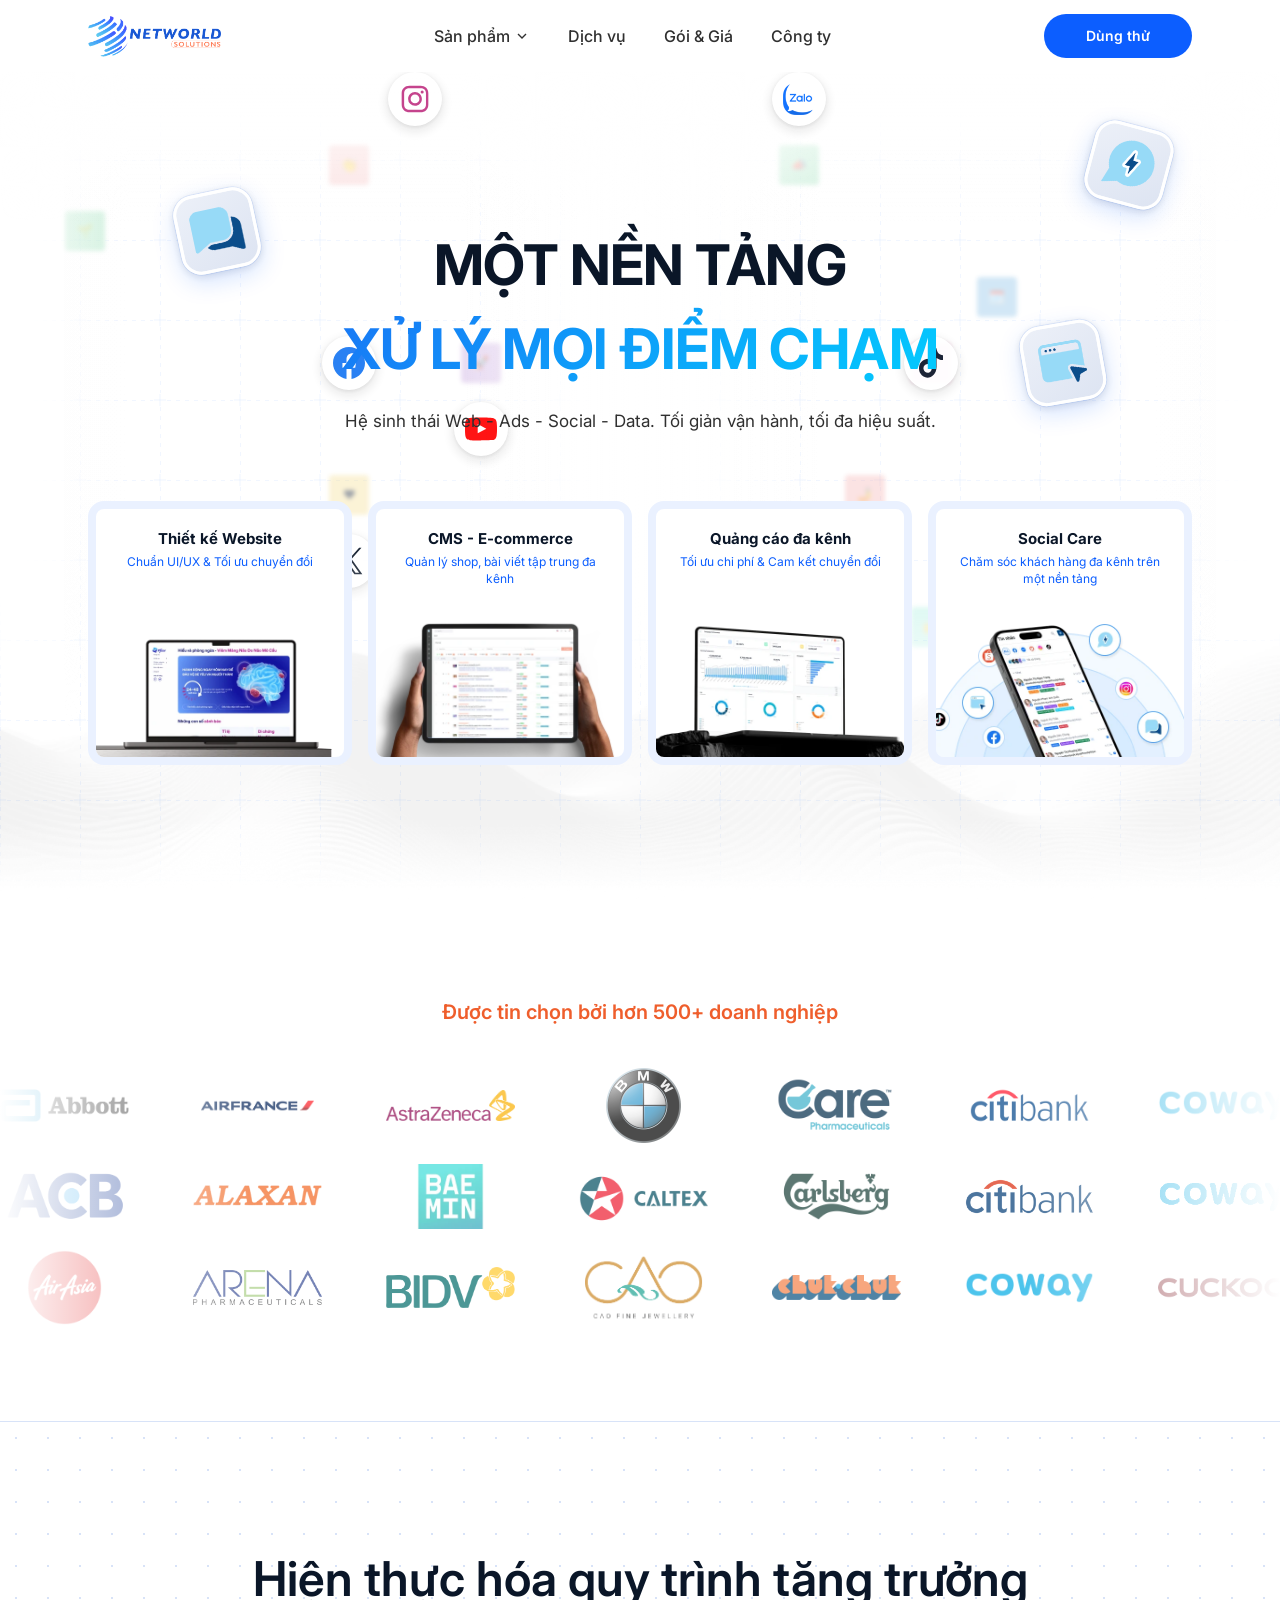
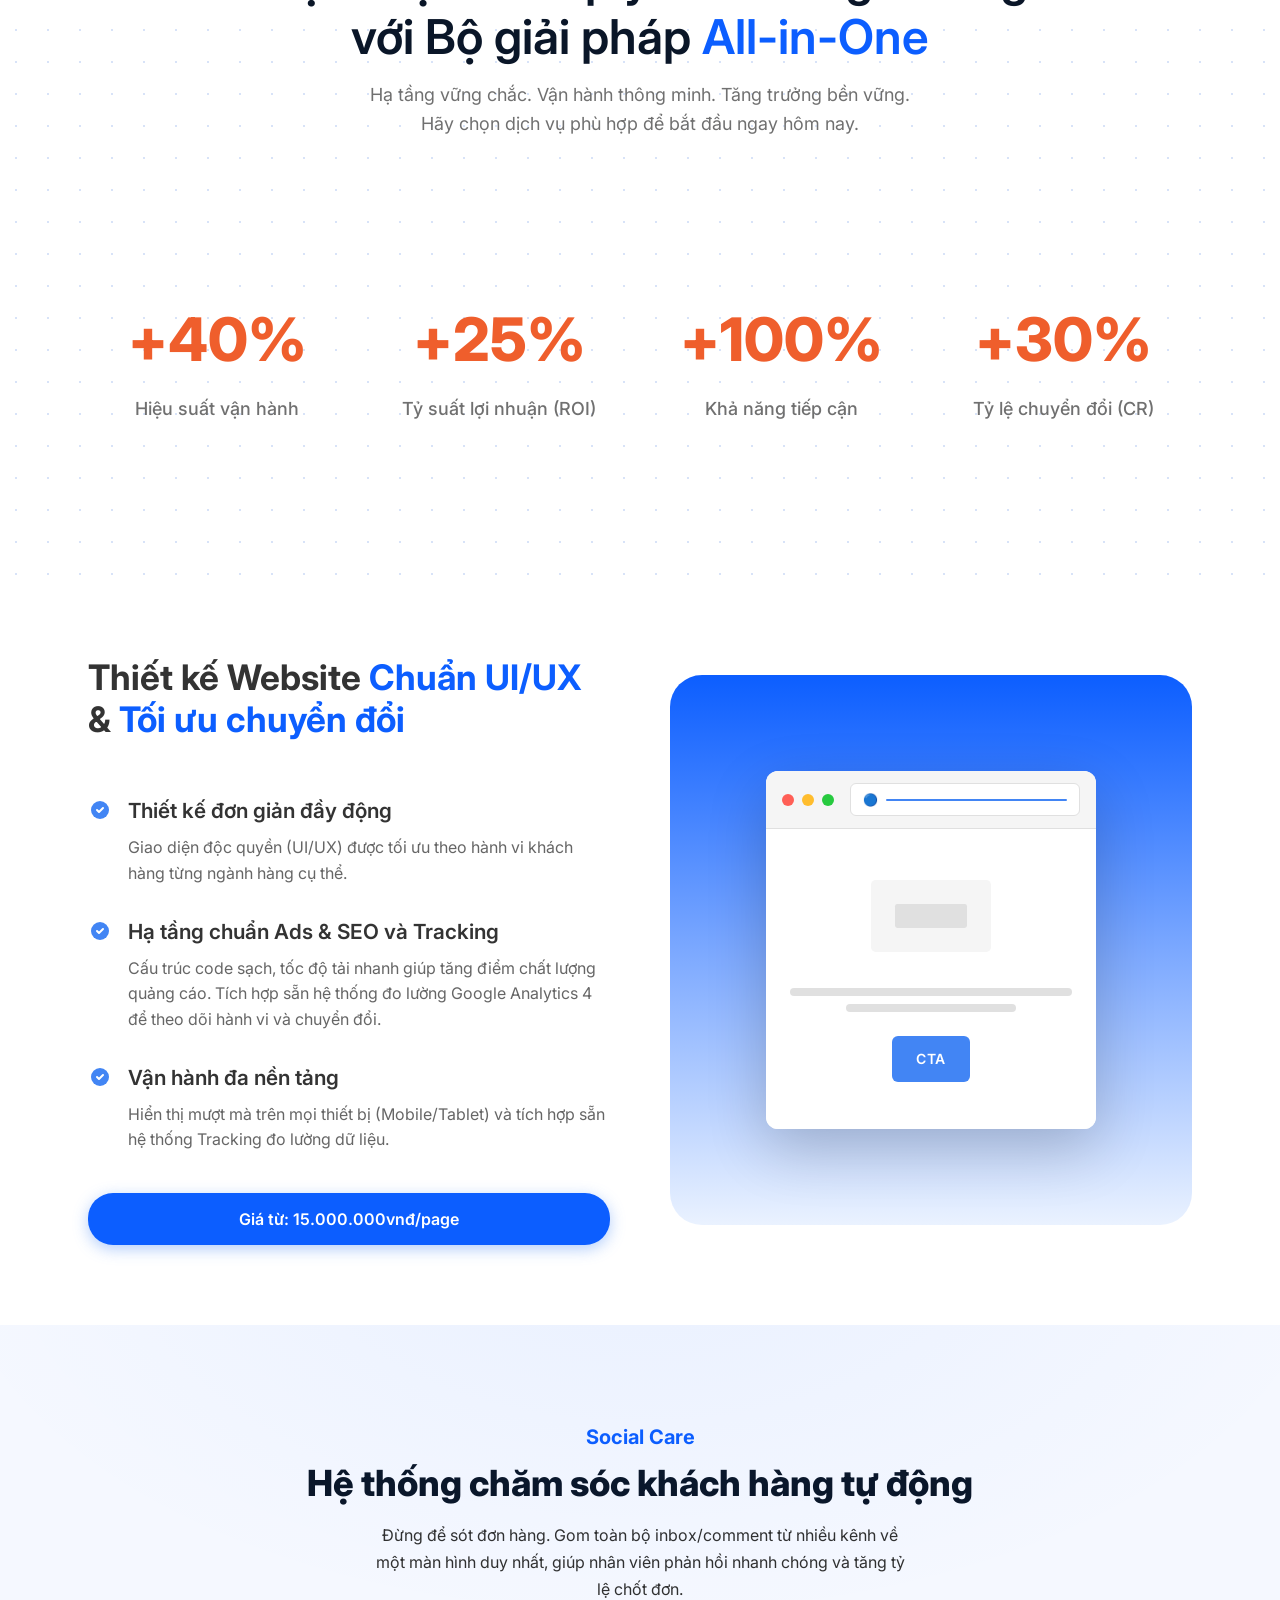
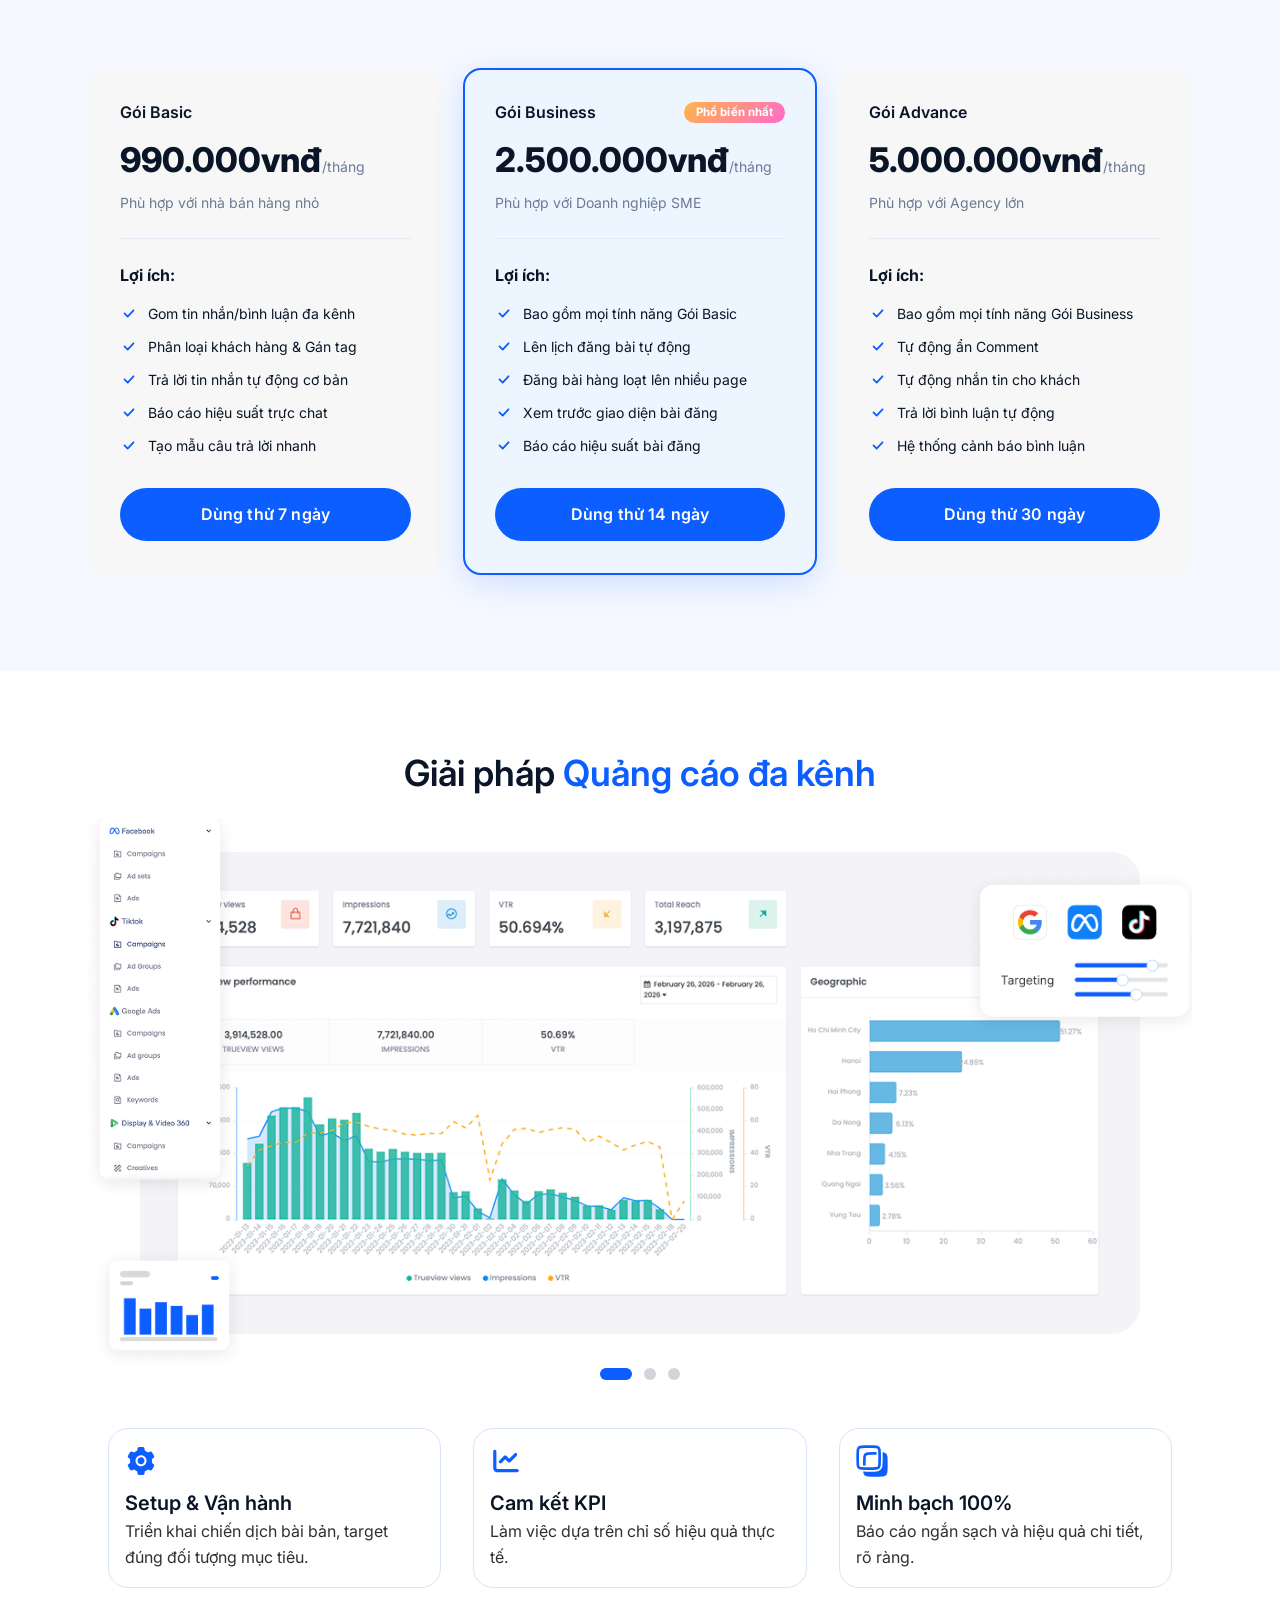
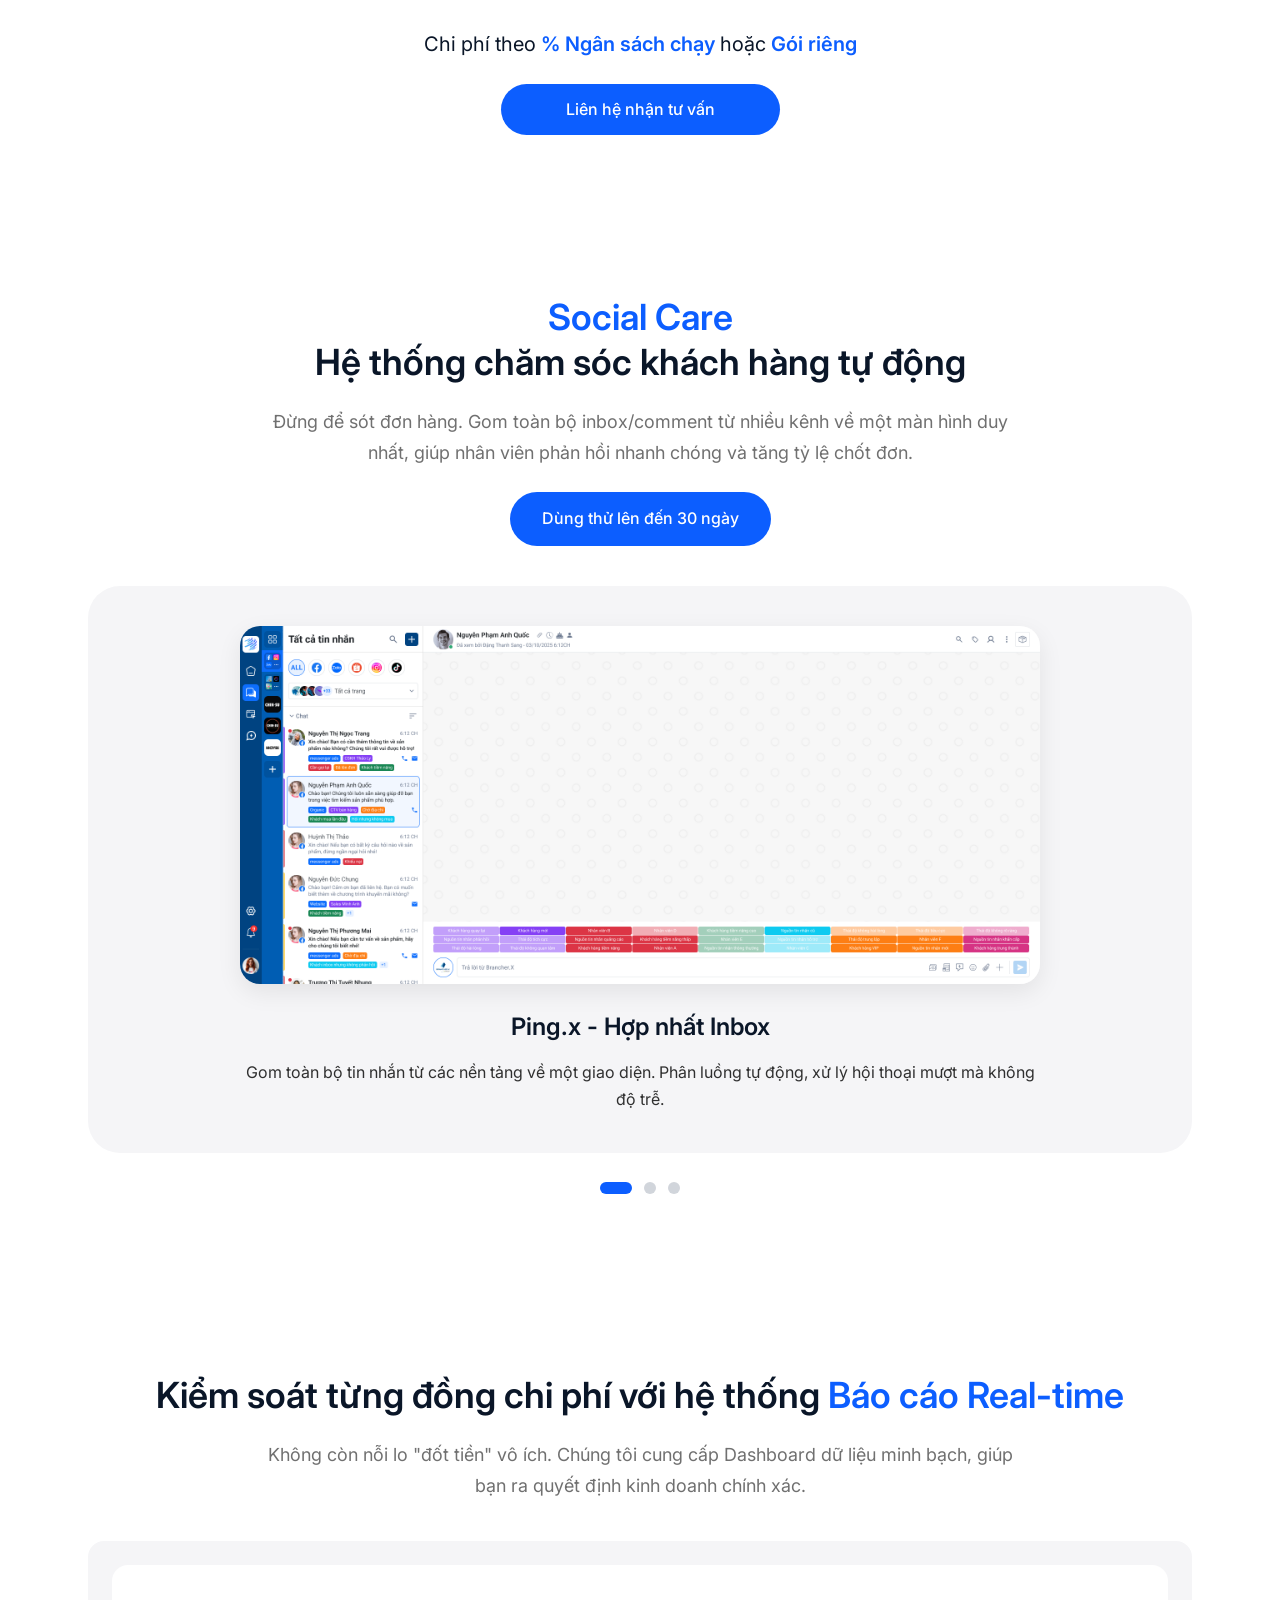
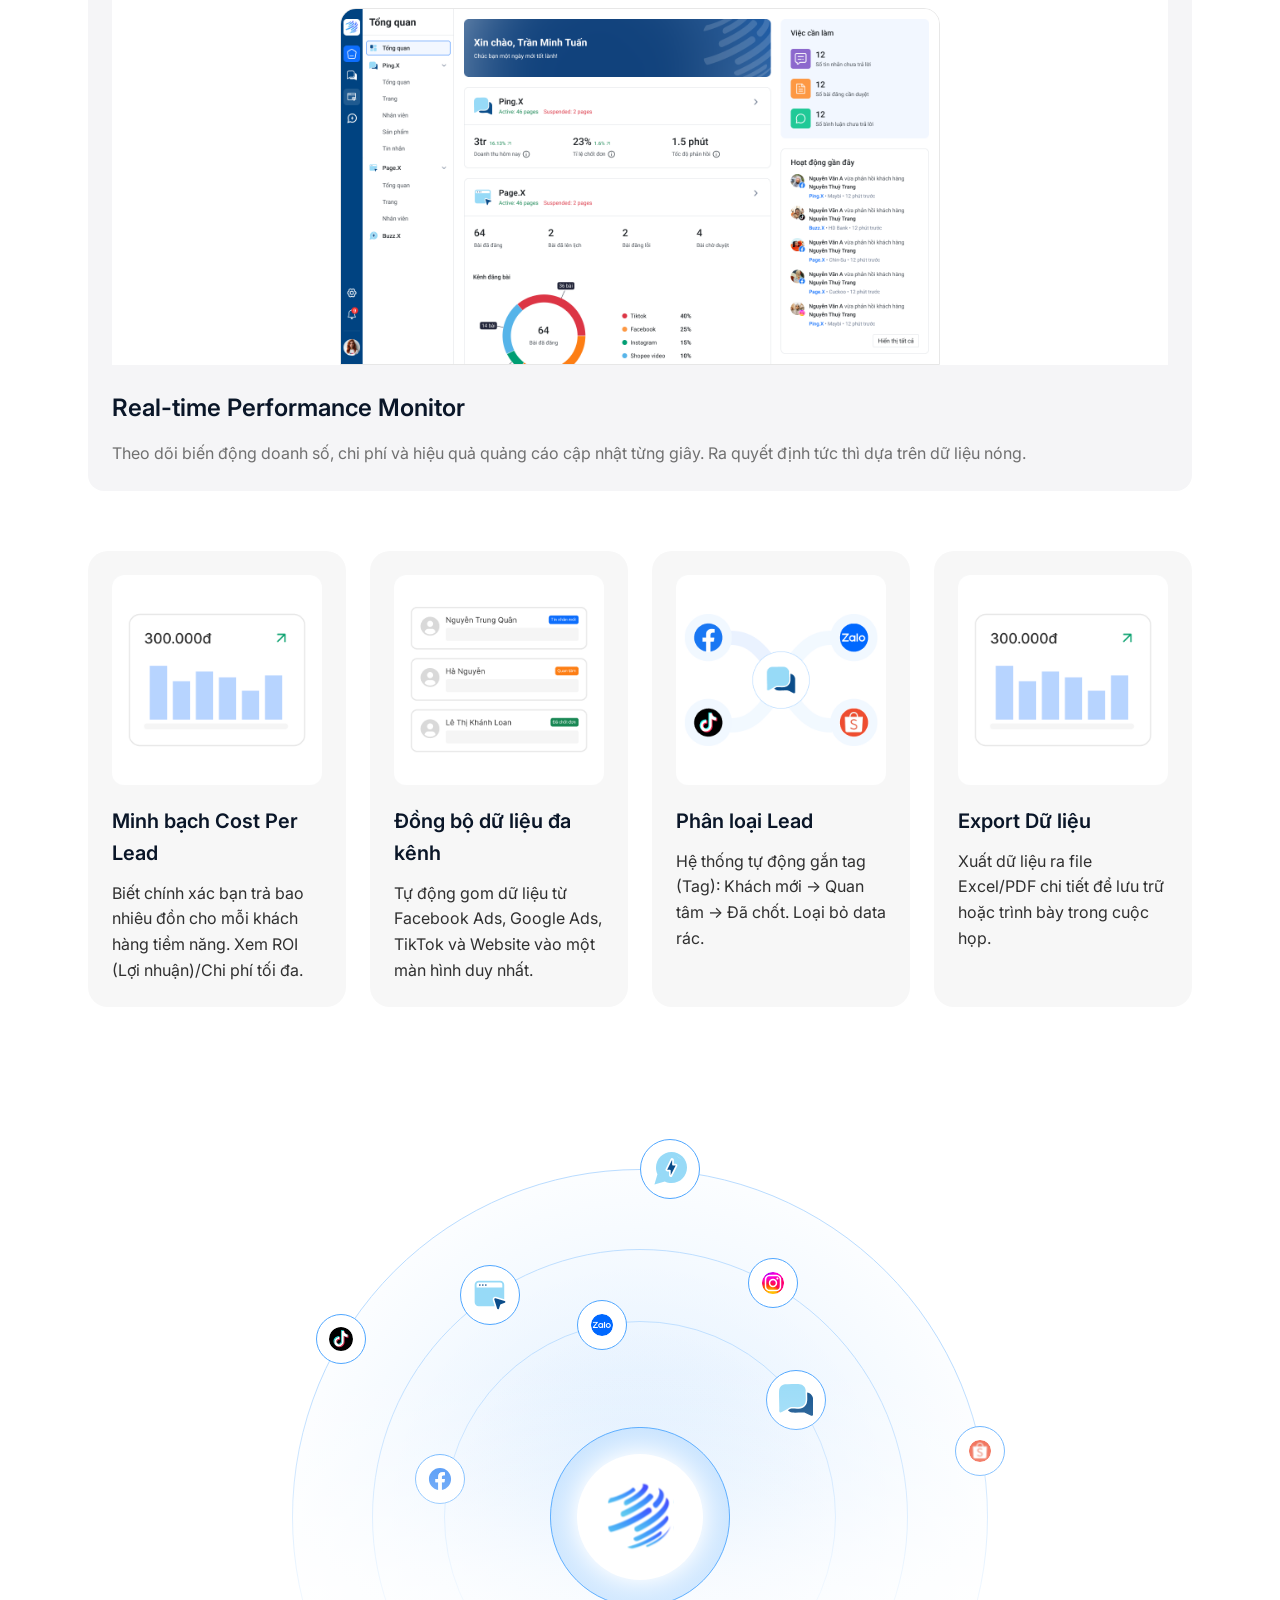
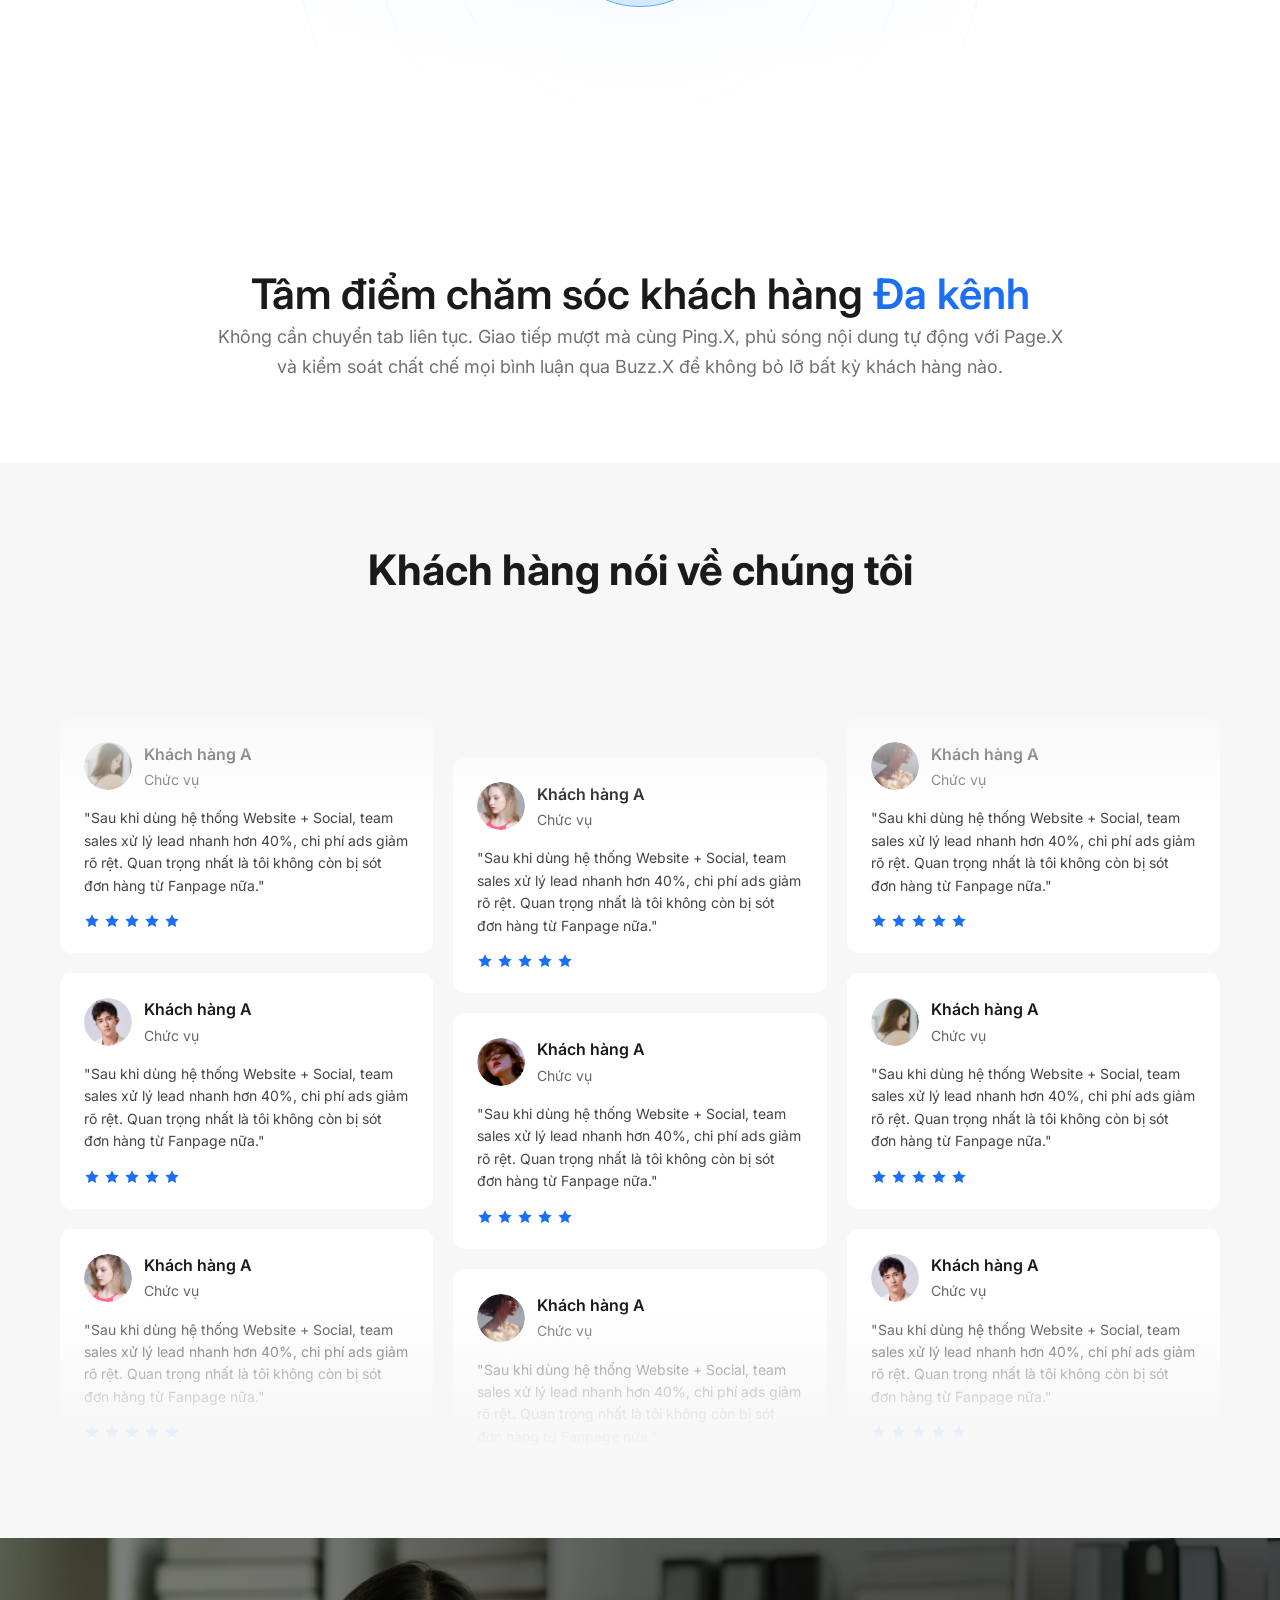
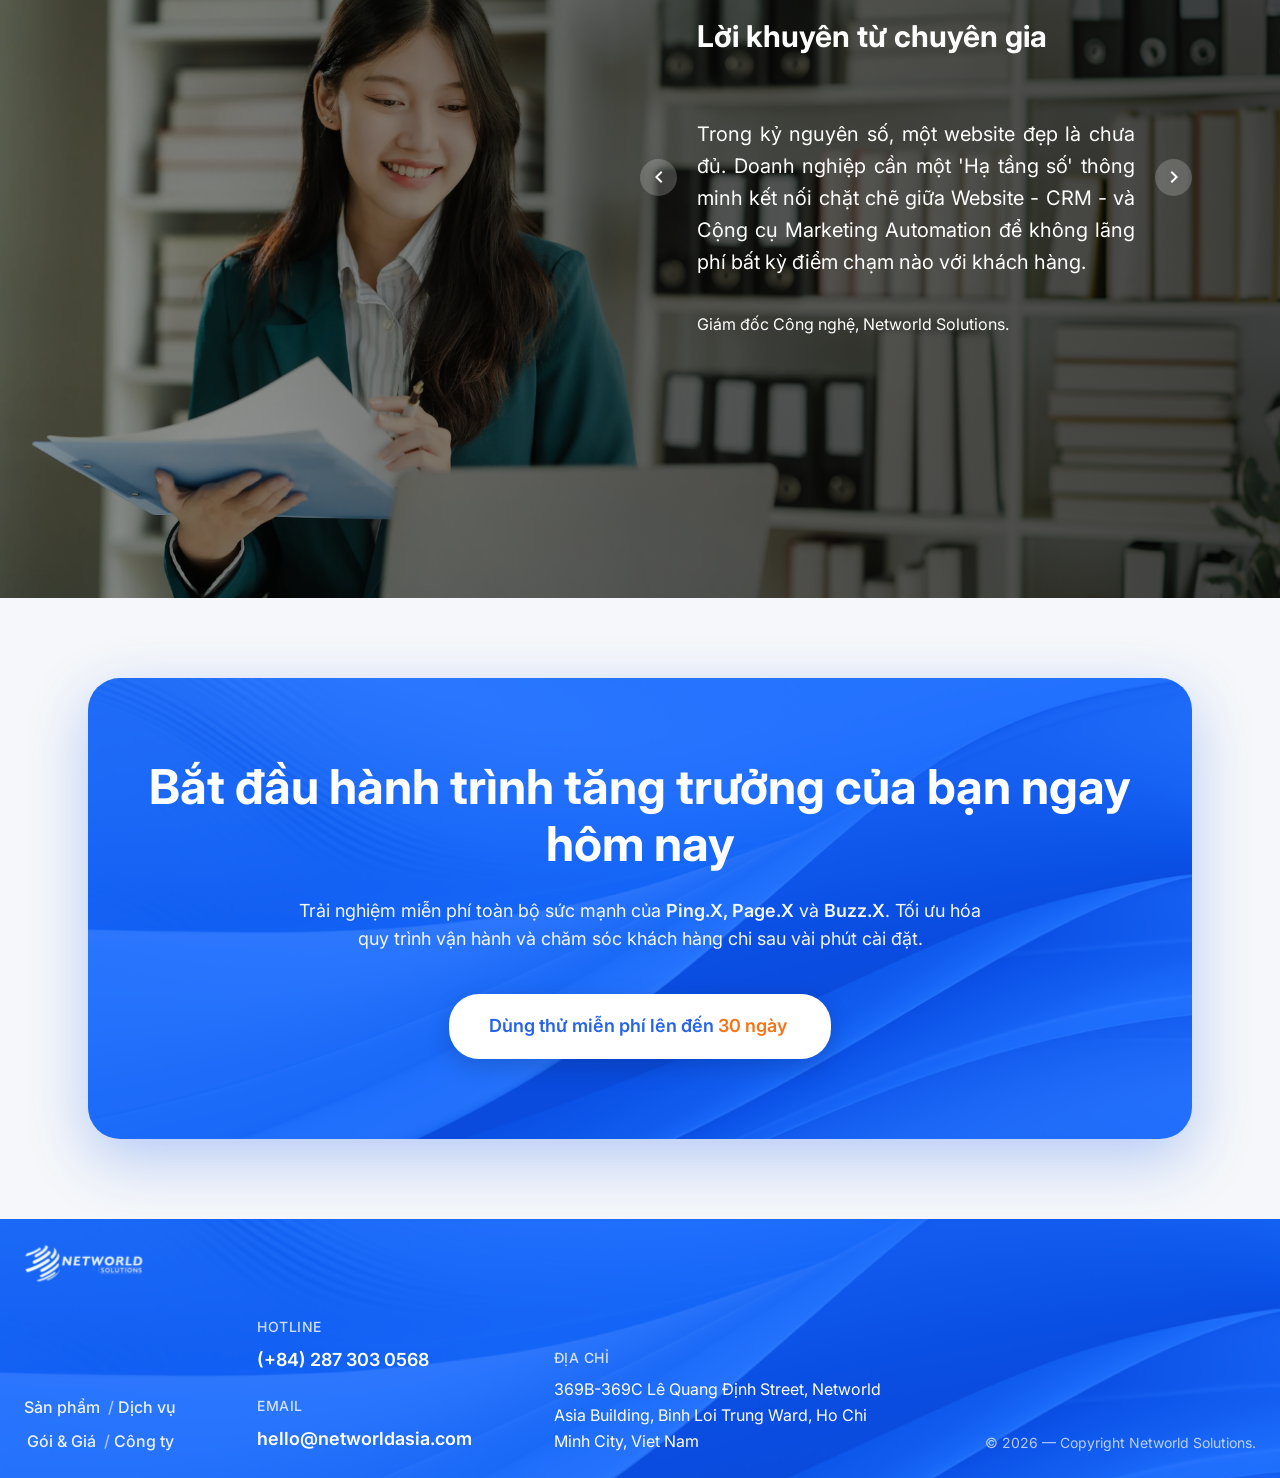
==== index.html @ 3454183e "update ldp footer" ====
<!DOCTYPE html>
<html lang="vi">

<head>
  <meta charset="UTF-8" />
  <meta name="viewport" content="width=device-width, initial-scale=1.0" />
  <title>Networld Asia – Giải pháp Digital Tổng Thể</title>
  <link rel="icon" type="image/png" href="assets/images/fav-networldsolutions.png" />
  <meta name="description"
    content="Web. Ads. Social. Data. Kết nối mọi mảnh ghép kinh doanh của bạn vào một quy trình vận hành mượt mà và tối ưu chi phí với Networld Asia." />

  <!-- Google Fonts -->
  <link rel="preconnect" href="https://fonts.googleapis.com" />
  <link rel="preconnect" href="https://fonts.gstatic.com" crossorigin />
  <link
    href="https://fonts.googleapis.com/css2?family=Inter:ital,wght@0,300;0,400;0,500;0,600;0,700;0,800;0,900&display=swap"
    rel="stylesheet" />

  <!-- Swiper CSS -->
  <link rel="stylesheet" href="https://cdn.jsdelivr.net/npm/swiper@11/swiper-bundle.min.css" />

  <!-- Global Design System -->
  <link rel="stylesheet" href="assets/css/main.css" />

  <!-- Section CSS (each team member owns their section's CSS) -->
  <link rel="stylesheet" href="assets/css/header.css" />
  <link rel="stylesheet" href="assets/css/hero.css" />
  <link rel="stylesheet" href="assets/css/trust-metrics.css" />
  <link rel="stylesheet" href="assets/css/services.css" />
  <link rel="stylesheet" href="assets/css/pricing.css" />
  <link rel="stylesheet" href="assets/css/multiplatform.css" />
  <link rel="stylesheet" href="assets/css/socialcare.css" />
  <link rel="stylesheet" href="assets/css/report.css" />
  <link rel="stylesheet" href="assets/css/customercare.css" />
  <link rel="stylesheet" href="assets/css/testimonials.css" />
  <link rel="stylesheet" href="assets/css/advice.css" />
  <link rel="stylesheet" href="assets/css/freetrial.css" />
  <link rel="stylesheet" href="assets/css/footer.css" />

</head>

<body>
  <!-- SVG Sprite (ẩn – được load từ components/icons.html) -->
  <div id="svg-sprite" aria-hidden="true"></div>

  <!-- HEADER-->
  <header class="header">
    <div class="container header__inner">

      <!-- Logo -->
      <a href="/" class="header__logo" id="logo-link" aria-label="Networld Asia – Trang chủ">
        <img src="assets/images/logo-networldsolutions-small.png" alt="Networld Asia Logo" class="header__logo-img"
          id="header-logo-img" />
        <!-- Fallback text logo if image missing -->
        <!-- <span class="header__logo-wordmark" id="header-logo-text" aria-hidden="true">
                  Net<span>world</span>
              </span> -->
      </a>

      <!-- Desktop Navigation -->
      <nav class="header__nav" aria-label="Main navigation">
        <div class="nav__item">
          <button class="nav__link" id="nav-san-pham" aria-haspopup="true" aria-expanded="false">
            Sản phẩm
            <svg class="nav__link-arrow" width="16" height="16" viewBox="0 0 24 24" fill="none" stroke="currentColor"
              stroke-width="2" aria-hidden="true">
              <path d="M6 9l6 6 6-6" />
            </svg>
          </button>
          <div class="nav__dropdown" role="menu">
            <a href="#dich-vu" class="nav__dropdown-link" role="menuitem" id="nav-drop-web">Thiết kế Website</a>
            <a href="#dich-vu" class="nav__dropdown-link" role="menuitem" id="nav-drop-ads">Quảng cáo Ads</a>
            <a href="#dich-vu" class="nav__dropdown-link" role="menuitem" id="nav-drop-social">Social Media</a>
            <a href="#dich-vu" class="nav__dropdown-link" role="menuitem" id="nav-drop-data">Data &amp;
              Analytics</a>
          </div>
        </div>

        <div class="nav__item">
          <a href="#dich-vu" class="nav__link" id="nav-dich-vu">Dịch vụ</a>
        </div>

        <div class="nav__item">
          <a href="#pricing" class="nav__link" id="nav-goi-gia">Gói &amp; Giá</a>
        </div>

        <div class="nav__item">
          <a href="#cong-ty" class="nav__link" id="nav-cong-ty">Công ty</a>
        </div>
      </nav>

      <!-- Desktop CTA -->
      <div class="header__actions">
        <a href="#pricing" class="btn btn--primary btn--sm" id="btn-header-cta">Dùng thử</a>
      </div>

      <!-- Hamburger (Mobile) -->
      <button class="header__hamburger" id="hamburger-btn" aria-label="Mở menu" aria-expanded="false"
        aria-controls="mobile-menu">
        <span></span>
        <span></span>
        <span></span>
      </button>

    </div>
  </header>
  <!-- Mobile Menu (Portal – outside header flow) -->
  <div class="header__mobile-menu" id="mobile-menu" role="navigation" aria-label="Mobile navigation" aria-hidden="true">
    <a href="#dich-vu" class="mobile-nav__link" id="mobile-san-pham">Sản phẩm</a>
    <a href="#dich-vu" class="mobile-nav__link" id="mobile-dich-vu">Dịch vụ</a>
    <a href="#pricing" class="mobile-nav__link" id="mobile-goi-gia">Gói &amp; Giá</a>
    <a href="#cong-ty" class="mobile-nav__link" id="mobile-cong-ty">Công ty</a>
    <div class="mobile-nav__footer">
      <a href="#pricing" class="btn btn--primary" id="mobile-cta">Dùng thử ngay →</a>
    </div>
  </div>

  <!-- HERO -->
  <section class="hero" id="hero" aria-labelledby="hero-heading">

    <!-- ── Parallax Decoration: Layer 1 – Emoji Tiles (blur + mờ) ── -->
    <div class="decoration-grid-container" aria-hidden="true" style="--tile-size:54px">

      <!-- Emoji Leading (trái) -->
      <div class="decoration-grid leading">
        <div class="tile-container" style="grid-column:5; grid-row:2" data-max="28" data-radius="500">
          <div class="emoji-tile" data-theme="coral">👏</div>
        </div>
        <div class="tile-container" style="grid-column:3; grid-row:5" data-max="22" data-radius="500">
          <div class="emoji-tile" data-theme="purple">🚀</div>
        </div>
        <div class="tile-container" style="grid-column:5; grid-row:7" data-max="30" data-radius="500">
          <div class="emoji-tile" data-theme="yellow">❤️</div>
        </div>
        <div class="tile-container" style="grid-column:4; grid-row:9" data-max="18" data-radius="500">
          <div class="emoji-tile" data-theme="aqua">📈</div>
        </div>
        <div class="tile-container" style="grid-column:9; grid-row:3" data-max="25" data-radius="500">
          <div class="emoji-tile" data-theme="green">🌱</div>
        </div>
      </div>

      <!-- Emoji Trailing (phải) -->
      <div class="decoration-grid trailing">
        <div class="tile-container" style="grid-column:3; grid-row:2" data-max="28" data-radius="500">
          <div class="emoji-tile" data-theme="green">📣</div>
        </div>
        <div class="tile-container" style="grid-column:5; grid-row:5" data-max="22" data-radius="500">
          <div class="emoji-tile" data-theme="fuscia">💬</div>
        </div>
        <div class="tile-container" style="grid-column:4; grid-row:7" data-max="30" data-radius="500">
          <div class="emoji-tile" data-theme="coral">🤳</div>
        </div>
        <div class="tile-container" style="grid-column:6; grid-row:4" data-max="18" data-radius="500">
          <div class="emoji-tile" data-theme="blue">🗓️</div>
        </div>
        <div class="tile-container" style="grid-column:5; grid-row:9" data-max="25" data-radius="500">
          <div class="emoji-tile" data-theme="aqua">🙌</div>
        </div>
      </div>

    </div><!-- /Layer 1 -->

    <!-- ── Parallax Decoration: Layer 2 – Channel + Logo Tiles ── -->
    <div class="decoration-grid-container" aria-hidden="true" style="--tile-size:54px">

      <!-- Channel Leading (trái) -->
      <div class="decoration-grid leading">
        <!-- Instagram – góc trên trái -->
        <div class="tile-container" style="grid-column:4; grid-row:1" data-max="35" data-radius="500">
          <div class="channel-tile" style="color:#c13584">
            <svg viewBox="0 0 24 24" fill="currentColor">
              <path fill-rule="evenodd"
                d="M20.387 3.653C19.34 2.565 17.847 2 16.153 2H7.847C4.339 2 2 4.339 2 7.847v8.266c0 1.734.565 3.226 1.694 4.314C4.782 21.476 6.234 22 7.887 22h8.226c1.734 0 3.185-.564 4.234-1.573C21.435 19.38 22 17.887 22 16.153V7.847c0-1.694-.564-3.145-1.613-4.194Zm-.161 12.5c0 1.25-.444 2.258-1.17 2.944-.725.685-1.733 1.048-2.943 1.048H7.887c-1.21 0-2.218-.363-2.943-1.048-.726-.726-1.09-1.734-1.09-2.984V7.847c0-1.21.364-2.218 1.09-2.944.685-.685 1.733-1.048 2.943-1.048h8.306c1.21 0 2.218.363 2.944 1.089.686.725 1.089 1.733 1.089 2.903v8.306Zm-1.694-9.476a1.17 1.17 0 1 1-2.339 0 1.17 1.17 0 0 1 2.339 0ZM6.838 11.96c0-2.863 2.34-5.162 5.162-5.162s5.161 2.34 5.161 5.162S14.863 17.12 12 17.12a5.146 5.146 0 0 1-5.162-5.161Zm1.855 0A3.321 3.321 0 0 0 12 15.266a3.321 3.321 0 0 0 3.306-3.306A3.321 3.321 0 0 0 12 8.653a3.321 3.321 0 0 0-3.307 3.307Z" />
            </svg>
          </div>
        </div>
        <!-- PingX Logo – ngang heading line 1 -->
        <div class="tile-container" style="grid-column:7; grid-row:3" data-max="35" data-radius="500">
          <div class="logo-tile logo-tile--pingx">
            <img src="assets/images/hero-section/pingx-logo.png" alt="PingX" />
          </div>
        </div>
        <!-- Facebook – dưới subtitle -->
        <div class="tile-container" style="grid-column:5; grid-row:5" data-max="35" data-radius="500">
          <div class="channel-tile" style="color:#1877f2">
            <svg viewBox="0 0 24 24" fill="currentColor">
              <path
                d="M24 12.073C24 5.405 18.627 0 12 0S0 5.405 0 12.073C0 18.1 4.388 23.094 10.125 24v-8.437H7.078v-3.49h3.047V9.41c0-3.025 1.792-4.697 4.533-4.697 1.312 0 2.686.236 2.686.236v2.971h-1.513c-1.491 0-1.956.93-1.956 1.874v2.25h3.328l-.532 3.49h-2.796V24C19.612 23.094 24 18.1 24 12.073Z" />
            </svg>
          </div>
        </div>
        <!-- X – dưới subtitle -->
        <div class="tile-container" style="grid-column:5; grid-row:8" data-max="35" data-radius="500">
          <div class="channel-tile">
            <svg viewBox="0 0 24 24" fill="currentColor">
              <path
                d="M13.903 10.469 21.348 2h-1.764l-6.465 7.353L7.955 2H2l7.808 11.12L2 22h1.764l6.828-7.765L16.044 22H22l-8.097-11.531Zm-2.417 2.748-.791-1.107L4.4 3.3h2.71l5.08 7.11.791 1.107 6.604 9.242h-2.71l-5.389-7.542Z" />
            </svg>
          </div>
        </div>
        <!-- Youtube – ngang heading line 2 -->
        <div class="tile-container" style="grid-column:3; grid-row:6" data-max="25" data-radius="500">
          <div class="channel-tile" style="color:#ff0000">
            <svg viewBox="0 0 24 24" fill="currentColor">
              <path
                d="M23.76 7.148s-.234-1.68-.954-2.42c-.912-.97-1.935-.974-2.404-1.031-3.359-.247-8.397-.247-8.397-.247h-.01s-5.038 0-8.397.247c-.469.057-1.491.061-2.404 1.032-.72.74-.954 2.42-.954 2.42S0 9.12 0 11.092v1.85c0 1.971.24 3.944.24 3.944s.234 1.68.954 2.42c.913.97 2.112.939 2.646 1.04 1.92.188 8.16.246 8.16.246s5.043-.008 8.402-.255c.469-.056 1.492-.06 2.404-1.032.72-.74.954-2.42.954-2.42s.24-1.972.24-3.944v-1.85c0-1.971-.24-3.944-.24-3.944ZM9.523 15.183V8.335l6.484 3.435-6.484 3.413Z" />
            </svg>
          </div>
        </div>
      </div>

      <!-- Channel Trailing (phải) -->
      <div class="decoration-grid trailing">
        <!-- BuzzX Logo – ngang heading line 1, phải -->
        <div class="tile-container" style="grid-column:8; grid-row:2" data-max="35" data-radius="500">
          <div class="logo-tile logo-tile--buzzx">
            <img src="assets/images/hero-section/buzzx-logo.png" alt="BuzzX" />
          </div>
        </div>
        <!-- PageX Logo – ngang heading line 2, phải -->
        <div class="tile-container" style="grid-column:7; grid-row:5" data-max="35" data-radius="500">
          <div class="logo-tile logo-tile--pagex">
            <img src="assets/images/hero-section/pagex-logo.png" alt="PageX" />
          </div>
        </div>
        <!-- Zalo – góc trên phải -->
        <div class="tile-container" style="grid-column:3; grid-row:1" data-max="35" data-radius="500">
          <div class="channel-tile" style="color:#ff0000">
            <img src="assets/images/hero-section/Icon_of_Zalo.png" alt="Zalo" />
          </div>
        </div>
        <!-- Tiktok – giữa phải -->
        <div class="tile-container" style="grid-column:5; grid-row:5" data-max="35" data-radius="500">
          <div class="channel-tile">
            <svg viewBox="0 0 24 24" fill="currentColor">
              <path
                d="M16.1 1c.347 3.122 2.01 4.983 4.9 5.181v3.511c-1.675.172-3.142-.402-4.849-1.485v6.568c0 8.342-8.677 10.95-12.166 4.97-2.242-3.848-.87-10.6 6.322-10.87v3.702c-.548.092-1.133.237-1.668.429-1.6.567-2.507 1.63-2.255 3.505.485 3.59 6.77 4.653 6.247-2.363V1.007h3.47V1Z" />
            </svg>
          </div>
        </div>
        <!-- LinkedIn – dưới subtitle -->
        <div class="tile-container" style="grid-column:3; grid-row:8" data-max="35" data-radius="500">
          <div class="channel-tile" style="color:#0a66c2">
            <svg viewBox="0 0 24 24" fill="currentColor">
              <path fill-rule="evenodd"
                d="M18.338 18.338H15.67v-4.177c0-.997-.018-2.278-1.387-2.278-1.39 0-1.602 1.085-1.602 2.206v4.25h-2.668v-8.59h2.561v1.173h.036c.356-.675 1.227-1.388 2.526-1.388 2.703 0 3.202 1.78 3.202 4.092v4.712ZM7.004 8.574a1.548 1.548 0 1 1 0-3.097 1.548 1.548 0 0 1 0 3.097ZM5.67 18.338h2.67v-8.59h-2.67v8.59ZM19.668 3H4.328C3.597 3 3 3.581 3 4.297v15.404C3 20.418 3.596 21 4.329 21h15.339c.734 0 1.332-.582 1.332-1.299V4.297C21 3.581 20.402 3 19.668 3Z" />
            </svg>
          </div>
        </div>
      </div>

    </div><!-- /Layer 2 -->

    <!-- ── Main content ── -->
    <div class="hero__content">

      <!-- Main heading -->
      <h1 class="hero__title" id="hero-heading">
        Một nền tảng
        <span class="hero__title--highlight">xử lý mọi điểm chạm</span>
      </h1>

      <!-- Supporting text -->
      <p class="hero__subtitle">
        Hệ sinh thái Web - Ads - Social - Data. Tối giản vận hành, tối đa hiệu suất.
      </p>

    </div>

    <!-- ── 4 Service Cards ── -->
    <div class="hero__cards" aria-label="Dịch vụ của chúng tôi">

      <!-- Card 1: Thiết kế Website -->
      <article class="hero-card" id="hero-card-website">
        <h3 class="hero-card__title">Thiết kế Website</h3>
        <p class="hero-card__subtitle">Chuẩn UI/UX &amp; Tối ưu chuyển đổi</p>
        <img class="hero-card__img" src="assets/images/hero-section/thiet-ke-website.webp"
          alt="Thiết kế Website Preview" />
      </article>

      <!-- Card 2: CMS - E-commerce -->
      <article class="hero-card" id="hero-card-cms">
        <h3 class="hero-card__title">CMS - E-commerce</h3>
        <p class="hero-card__subtitle">Quản lý shop, bài viết tập trung đa kênh</p>
        <img class="hero-card__img" src="assets/images/hero-section/cms.webp" alt="CMS E-commerce Preview" />
      </article>

      <!-- Card 3: Quảng cáo đa kênh -->
      <article class="hero-card" id="hero-card-ads">
        <h3 class="hero-card__title">Quảng cáo đa kênh</h3>
        <p class="hero-card__subtitle">Tối ưu chi phí &amp; Cam kết chuyển đổi</p>
        <img class="hero-card__img" src="assets/images/hero-section/quang-cao-da-kenh.webp"
          alt="Quảng cáo đa kênh Preview" />
      </article>

      <!-- Card 4: Social Care -->
      <article class="hero-card" id="hero-card-social">
        <h3 class="hero-card__title">Social Care</h3>
        <p class="hero-card__subtitle">Chăm sóc khách hàng đa kênh trên một nền tảng</p>
        <img class="hero-card__img" src="assets/images/hero-section/social-care.webp" alt="Social Care Preview" />
      </article>

    </div><!-- /.hero__cards -->

  </section>

  <!-- TRUST & LOGOS -->
  <section class="trust" aria-labelledby="trust-heading">
    <h2 class="trust__title" id="trust-heading">Được tin chọn bởi hơn 500+ doanh nghiệp</h2>
    <div class="trust__marquee-container">
      <div class="trust__marquee">
        <div class="trust__marquee-content">
          <div class="item-logo"><img src="assets/images/logo-branch/Abbott-png-300x77.png" alt="Abbott png 300x77" />
          </div>
          <div class="item-logo"><img src="assets/images/logo-branch/airfrance.png" alt="airfrance" /></div>
          <div class="item-logo"><img src="assets/images/logo-branch/AstraZeneca-300x73.webp"
              alt="AstraZeneca 300x73" /></div>
          <div class="item-logo"><img src="assets/images/logo-branch/bmw.png" alt="bmw" /></div>
          <div class="item-logo"><img src="assets/images/logo-branch/Care-png.png" alt="Care png" /></div>
          <div class="item-logo"><img src="assets/images/logo-branch/Citibank-png-300x188.png"
              alt="Citibank png 300x188" /></div>
          <div class="item-logo"><img src="assets/images/logo-branch/coway-logo.png" alt="coway logo" /></div>
          <div class="item-logo"><img src="assets/images/logo-branch/cuckoo-logo.png" alt="cuckoo logo" /></div>
          <div class="item-logo"><img src="assets/images/logo-branch/Danisa.webp" alt="Danisa" /></div>
          <div class="item-logo"><img src="assets/images/logo-branch/dermatix-png.png" alt="dermatix png" /></div>
          <div class="item-logo"><img src="assets/images/logo-branch/Enervon-c-scaled-1-300x212.webp"
              alt="Enervon c scaled 1 300x212" /></div>
          <div class="item-logo"><img src="assets/images/logo-branch/friso-logo.png" alt="friso logo" /></div>
          <div class="item-logo"><img src="assets/images/logo-branch/hdbank-300px.png" alt="hdbank 300px" /></div>
          <div class="item-logo"><img src="assets/images/logo-branch/Hung-Loc-Phat-300x234.png"
              alt="Hung Loc Phat 300x234" /></div>
          <div class="item-logo"><img src="assets/images/logo-branch/Johnson-png-300x90.png" alt="Johnson png 300x90" />
          </div>
          <div class="item-logo"><img src="assets/images/logo-branch/karofi.png" alt="karofi" /></div>
          <div class="item-logo"><img src="assets/images/logo-branch/KIA_logo3.svg" alt="KIA logo3" /></div>
          <div class="item-logo"><img src="assets/images/logo-branch/lenovo.jpeg" alt="lenovo" /></div>
          <div class="item-logo"><img src="assets/images/logo-branch/logo-kun.png" alt="logo kun" /></div>
          <div class="item-logo"><img src="assets/images/logo-branch/LOreal-png-300x188.png" alt="LOreal png 300x188" />
          </div>
          <div class="item-logo"><img src="assets/images/logo-branch/macallan-png-1.webp" alt="macallan png 1" /></div>
          <div class="item-logo"><img src="assets/images/logo-branch/maybi-logo.png" alt="maybi logo" /></div>
          <div class="item-logo"><img src="assets/images/logo-branch/Michelin-png-1-300x188.webp"
              alt="Michelin png 1 300x188" /></div>
          <div class="item-logo"><img src="assets/images/logo-branch/namabank.png" alt="namabank" /></div>
          <div class="item-logo"><img src="assets/images/logo-branch/novartis.png" alt="novartis" /></div>
          <div class="item-logo"><img src="assets/images/logo-branch/OPV-png.png" alt="OPV png" /></div>
          <div class="item-logo"><img src="assets/images/logo-branch/pocky.png" alt="pocky" /></div>
          <div class="item-logo"><img src="assets/images/logo-branch/Sanofi-300x63.webp" alt="Sanofi 300x63" /></div>
          <div class="item-logo"><img src="assets/images/logo-branch/sapporo.png" alt="sapporo" /></div>
          <div class="item-logo"><img src="assets/images/logo-branch/schneider.png" alt="schneider" /></div>
          <div class="item-logo"><img src="assets/images/logo-branch/Shiseido_logo.png" alt="Shiseido logo" /></div>
          <div class="item-logo"><img src="assets/images/logo-branch/TCL-png-300px.png" alt="TCL png 300px" /></div>
          <div class="item-logo"><img src="assets/images/logo-branch/thtruemilk.jpeg" alt="thtruemilk" /></div>
          <div class="item-logo"><img src="assets/images/logo-branch/uniben.png" alt="uniben" /></div>
          <div class="item-logo"><img src="assets/images/logo-branch/Vietnam_Airlines-png-scaled-1-300x42.webp"
              alt="Vietnam Airlines png scaled 1 300x42" /></div>
          <div class="item-logo"><img src="assets/images/logo-branch/Zespri_Kiwifruit-png-300x240.png"
              alt="Zespri Kiwifruit png 300x240" /></div>
        </div>
        <div class="trust__marquee-content" aria-hidden="true">
          <div class="item-logo"><img src="assets/images/logo-branch/Abbott-png-300x77.png" alt="Abbott png 300x77" />
          </div>
          <div class="item-logo"><img src="assets/images/logo-branch/airfrance.png" alt="airfrance" /></div>
          <div class="item-logo"><img src="assets/images/logo-branch/AstraZeneca-300x73.webp"
              alt="AstraZeneca 300x73" /></div>
          <div class="item-logo"><img src="assets/images/logo-branch/bmw.png" alt="bmw" /></div>
          <div class="item-logo"><img src="assets/images/logo-branch/Care-png.png" alt="Care png" /></div>
          <div class="item-logo"><img src="assets/images/logo-branch/Citibank-png-300x188.png"
              alt="Citibank png 300x188" /></div>
          <div class="item-logo"><img src="assets/images/logo-branch/coway-logo.png" alt="coway logo" /></div>
          <div class="item-logo"><img src="assets/images/logo-branch/cuckoo-logo.png" alt="cuckoo logo" /></div>
          <div class="item-logo"><img src="assets/images/logo-branch/Danisa.webp" alt="Danisa" /></div>
          <div class="item-logo"><img src="assets/images/logo-branch/dermatix-png.png" alt="dermatix png" /></div>
          <div class="item-logo"><img src="assets/images/logo-branch/Enervon-c-scaled-1-300x212.webp"
              alt="Enervon c scaled 1 300x212" /></div>
          <div class="item-logo"><img src="assets/images/logo-branch/friso-logo.png" alt="friso logo" /></div>
          <div class="item-logo"><img src="assets/images/logo-branch/hdbank-300px.png" alt="hdbank 300px" /></div>
          <div class="item-logo"><img src="assets/images/logo-branch/Hung-Loc-Phat-300x234.png"
              alt="Hung Loc Phat 300x234" /></div>
          <div class="item-logo"><img src="assets/images/logo-branch/Johnson-png-300x90.png" alt="Johnson png 300x90" />
          </div>
          <div class="item-logo"><img src="assets/images/logo-branch/karofi.png" alt="karofi" /></div>
          <div class="item-logo"><img src="assets/images/logo-branch/KIA_logo3.svg" alt="KIA logo3" /></div>
          <div class="item-logo"><img src="assets/images/logo-branch/lenovo.jpeg" alt="lenovo" /></div>
          <div class="item-logo"><img src="assets/images/logo-branch/logo-kun.png" alt="logo kun" /></div>
          <div class="item-logo"><img src="assets/images/logo-branch/LOreal-png-300x188.png" alt="LOreal png 300x188" />
          </div>
          <div class="item-logo"><img src="assets/images/logo-branch/macallan-png-1.webp" alt="macallan png 1" /></div>
          <div class="item-logo"><img src="assets/images/logo-branch/maybi-logo.png" alt="maybi logo" /></div>
          <div class="item-logo"><img src="assets/images/logo-branch/Michelin-png-1-300x188.webp"
              alt="Michelin png 1 300x188" /></div>
          <div class="item-logo"><img src="assets/images/logo-branch/namabank.png" alt="namabank" /></div>
          <div class="item-logo"><img src="assets/images/logo-branch/novartis.png" alt="novartis" /></div>
          <div class="item-logo"><img src="assets/images/logo-branch/OPV-png.png" alt="OPV png" /></div>
          <div class="item-logo"><img src="assets/images/logo-branch/pocky.png" alt="pocky" /></div>
          <div class="item-logo"><img src="assets/images/logo-branch/Sanofi-300x63.webp" alt="Sanofi 300x63" /></div>
          <div class="item-logo"><img src="assets/images/logo-branch/sapporo.png" alt="sapporo" /></div>
          <div class="item-logo"><img src="assets/images/logo-branch/schneider.png" alt="schneider" /></div>
          <div class="item-logo"><img src="assets/images/logo-branch/Shiseido_logo.png" alt="Shiseido logo" /></div>
          <div class="item-logo"><img src="assets/images/logo-branch/TCL-png-300px.png" alt="TCL png 300px" /></div>
          <div class="item-logo"><img src="assets/images/logo-branch/thtruemilk.jpeg" alt="thtruemilk" /></div>
          <div class="item-logo"><img src="assets/images/logo-branch/uniben.png" alt="uniben" /></div>
          <div class="item-logo"><img src="assets/images/logo-branch/Vietnam_Airlines-png-scaled-1-300x42.webp"
              alt="Vietnam Airlines png scaled 1 300x42" /></div>
          <div class="item-logo"><img src="assets/images/logo-branch/Zespri_Kiwifruit-png-300x240.png"
              alt="Zespri Kiwifruit png 300x240" /></div>
        </div>
      </div>
      <div class="trust__marquee trust__marquee--reverse">
        <div class="trust__marquee-content">
          <div class="item-logo"><img src="assets/images/logo-branch/acb.png" alt="acb" /></div>
          <div class="item-logo"><img src="assets/images/logo-branch/Alaxan-300x225.png" alt="Alaxan 300x225" /></div>
          <div class="item-logo"><img src="assets/images/logo-branch/Baemin-png-300x150.webp"
              alt="Baemin png 300x150" /></div>
          <div class="item-logo"><img src="assets/images/logo-branch/caltex.png" alt="caltex" /></div>
          <div class="item-logo"><img src="assets/images/logo-branch/Carlsberg.webp" alt="Carlsberg" /></div>
          <div class="item-logo"><img src="assets/images/logo-branch/citibank.png" alt="citibank" /></div>
          <div class="item-logo"><img src="assets/images/logo-branch/coway.png" alt="coway" /></div>
          <div class="item-logo"><img src="assets/images/logo-branch/cuckoo.png" alt="cuckoo" /></div>
          <div class="item-logo"><img src="assets/images/logo-branch/Danone-png-232x300.webp"
              alt="Danone png 232x300" /></div>
          <div class="item-logo"><img src="assets/images/logo-branch/dutchlady-logo.png" alt="dutchlady logo" /></div>
          <div class="item-logo"><img src="assets/images/logo-branch/Envy-300x125.png" alt="Envy 300x125" /></div>
          <div class="item-logo"><img src="assets/images/logo-branch/Greenfeed-300x235.png" alt="Greenfeed 300x235" />
          </div>
          <div class="item-logo"><img src="assets/images/logo-branch/hiruscar-logo.png" alt="hiruscar logo" /></div>
          <div class="item-logo"><img src="assets/images/logo-branch/Huyndai-png-300x200.webp"
              alt="Huyndai png 300x200" /></div>
          <div class="item-logo"><img src="assets/images/logo-branch/K+.jpg" alt="K+" /></div>
          <div class="item-logo"><img src="assets/images/logo-branch/kbank.png" alt="kbank" /></div>
          <div class="item-logo"><img src="assets/images/logo-branch/large-logo.png" alt="large logo" /></div>
          <div class="item-logo"><img src="assets/images/logo-branch/logo-cafepho.png" alt="logo cafepho" /></div>
          <div class="item-logo"><img src="assets/images/logo-branch/logo-sensacool-1.png" alt="logo sensacool 1" />
          </div>
          <div class="item-logo"><img src="assets/images/logo-branch/loreal.png" alt="loreal" /></div>
          <div class="item-logo"><img src="assets/images/logo-branch/macallan.png" alt="macallan" /></div>
          <div class="item-logo"><img src="assets/images/logo-branch/Mega-we-care-png-300x137.webp"
              alt="Mega we care png 300x137" /></div>
          <div class="item-logo"><img src="assets/images/logo-branch/Motul-png-300x214.png" alt="Motul png 300x214" />
          </div>
          <div class="item-logo"><img src="assets/images/logo-branch/Naver-png-300x58.png" alt="Naver png 300x58" />
          </div>
          <div class="item-logo"><img src="assets/images/logo-branch/nutifood.png" alt="nutifood" /></div>
          <div class="item-logo"><img src="assets/images/logo-branch/pharmaceuticals.jpg" alt="pharmaceuticals" /></div>
          <div class="item-logo"><img src="assets/images/logo-branch/roche.png" alt="roche" /></div>
          <div class="item-logo"><img src="assets/images/logo-branch/sanofi.png" alt="sanofi" /></div>
          <div class="item-logo"><img src="assets/images/logo-branch/SCB-png-300x124.png" alt="SCB png 300x124" /></div>
          <div class="item-logo"><img src="assets/images/logo-branch/Shema-1.webp" alt="Shema 1" /></div>
          <div class="item-logo"><img src="assets/images/logo-branch/siemens.jpeg" alt="siemens" /></div>
          <div class="item-logo"><img src="assets/images/logo-branch/techcom.png" alt="techcom" /></div>
          <div class="item-logo"><img src="assets/images/logo-branch/traphaco.png" alt="traphaco" /></div>
          <div class="item-logo"><img src="assets/images/logo-branch/vedan-png-300x78.png" alt="vedan png 300x78" />
          </div>
          <div class="item-logo"><img src="assets/images/logo-branch/vinasoy-300px.png" alt="vinasoy 300px" /></div>
        </div>
        <div class="trust__marquee-content" aria-hidden="true">
          <div class="item-logo"><img src="assets/images/logo-branch/acb.png" alt="acb" /></div>
          <div class="item-logo"><img src="assets/images/logo-branch/Alaxan-300x225.png" alt="Alaxan 300x225" /></div>
          <div class="item-logo"><img src="assets/images/logo-branch/Baemin-png-300x150.webp"
              alt="Baemin png 300x150" /></div>
          <div class="item-logo"><img src="assets/images/logo-branch/caltex.png" alt="caltex" /></div>
          <div class="item-logo"><img src="assets/images/logo-branch/Carlsberg.webp" alt="Carlsberg" /></div>
          <div class="item-logo"><img src="assets/images/logo-branch/citibank.png" alt="citibank" /></div>
          <div class="item-logo"><img src="assets/images/logo-branch/coway.png" alt="coway" /></div>
          <div class="item-logo"><img src="assets/images/logo-branch/cuckoo.png" alt="cuckoo" /></div>
          <div class="item-logo"><img src="assets/images/logo-branch/Danone-png-232x300.webp"
              alt="Danone png 232x300" /></div>
          <div class="item-logo"><img src="assets/images/logo-branch/dutchlady-logo.png" alt="dutchlady logo" /></div>
          <div class="item-logo"><img src="assets/images/logo-branch/Envy-300x125.png" alt="Envy 300x125" /></div>
          <div class="item-logo"><img src="assets/images/logo-branch/Greenfeed-300x235.png" alt="Greenfeed 300x235" />
          </div>
          <div class="item-logo"><img src="assets/images/logo-branch/hiruscar-logo.png" alt="hiruscar logo" /></div>
          <div class="item-logo"><img src="assets/images/logo-branch/Huyndai-png-300x200.webp"
              alt="Huyndai png 300x200" /></div>
          <div class="item-logo"><img src="assets/images/logo-branch/K+.jpg" alt="K+" /></div>
          <div class="item-logo"><img src="assets/images/logo-branch/kbank.png" alt="kbank" /></div>
          <div class="item-logo"><img src="assets/images/logo-branch/large-logo.png" alt="large logo" /></div>
          <div class="item-logo"><img src="assets/images/logo-branch/logo-cafepho.png" alt="logo cafepho" /></div>
          <div class="item-logo"><img src="assets/images/logo-branch/logo-sensacool-1.png" alt="logo sensacool 1" />
          </div>
          <div class="item-logo"><img src="assets/images/logo-branch/loreal.png" alt="loreal" /></div>
          <div class="item-logo"><img src="assets/images/logo-branch/macallan.png" alt="macallan" /></div>
          <div class="item-logo"><img src="assets/images/logo-branch/Mega-we-care-png-300x137.webp"
              alt="Mega we care png 300x137" /></div>
          <div class="item-logo"><img src="assets/images/logo-branch/Motul-png-300x214.png" alt="Motul png 300x214" />
          </div>
          <div class="item-logo"><img src="assets/images/logo-branch/Naver-png-300x58.png" alt="Naver png 300x58" />
          </div>
          <div class="item-logo"><img src="assets/images/logo-branch/nutifood.png" alt="nutifood" /></div>
          <div class="item-logo"><img src="assets/images/logo-branch/pharmaceuticals.jpg" alt="pharmaceuticals" /></div>
          <div class="item-logo"><img src="assets/images/logo-branch/roche.png" alt="roche" /></div>
          <div class="item-logo"><img src="assets/images/logo-branch/sanofi.png" alt="sanofi" /></div>
          <div class="item-logo"><img src="assets/images/logo-branch/SCB-png-300x124.png" alt="SCB png 300x124" /></div>
          <div class="item-logo"><img src="assets/images/logo-branch/Shema-1.webp" alt="Shema 1" /></div>
          <div class="item-logo"><img src="assets/images/logo-branch/siemens.jpeg" alt="siemens" /></div>
          <div class="item-logo"><img src="assets/images/logo-branch/techcom.png" alt="techcom" /></div>
          <div class="item-logo"><img src="assets/images/logo-branch/traphaco.png" alt="traphaco" /></div>
          <div class="item-logo"><img src="assets/images/logo-branch/vedan-png-300x78.png" alt="vedan png 300x78" />
          </div>
          <div class="item-logo"><img src="assets/images/logo-branch/vinasoy-300px.png" alt="vinasoy 300px" /></div>
        </div>
      </div>
      <div class="trust__marquee">
        <div class="trust__marquee-content">
          <div class="item-logo"><img src="assets/images/logo-branch/airasia.png" alt="airasia" /></div>
          <div class="item-logo"><img src="assets/images/logo-branch/arena-pharma.png" alt="arena pharma" /></div>
          <div class="item-logo"><img src="assets/images/logo-branch/bidv.png" alt="bidv" /></div>
          <div class="item-logo"><img src="assets/images/logo-branch/cao-300px.png" alt="cao 300px" /></div>
          <div class="item-logo"><img src="assets/images/logo-branch/Chuk-chuk-png-300x58.png"
              alt="Chuk chuk png 300x58" /></div>
          <div class="item-logo"><img src="assets/images/logo-branch/Coway-300x74.webp" alt="Coway 300x74" /></div>
          <div class="item-logo"><img src="assets/images/logo-branch/cuckoo-2.webp" alt="cuckoo 2" /></div>
          <div class="item-logo"><img src="assets/images/logo-branch/daikin-300px.png" alt="daikin 300px" /></div>
          <div class="item-logo"><img src="assets/images/logo-branch/Decolgen-300x150.webp" alt="Decolgen 300x150" />
          </div>
          <div class="item-logo"><img src="assets/images/logo-branch/Emirates-png-300x188.webp"
              alt="Emirates png 300x188" /></div>
          <div class="item-logo"><img src="assets/images/logo-branch/foodempire.png" alt="foodempire" /></div>
          <div class="item-logo"><img src="assets/images/logo-branch/GSKpng-300x258.webp" alt="GSKpng 300x258" /></div>
          <div class="item-logo"><img src="assets/images/logo-branch/hongleongbank.png" alt="hongleongbank" /></div>
          <div class="item-logo"><img src="assets/images/logo-branch/hyundai.png" alt="hyundai" /></div>
          <div class="item-logo"><img src="assets/images/logo-branch/K.webp" alt="K" /></div>
          <div class="item-logo"><img src="assets/images/logo-branch/Kia-png-300x300.png" alt="Kia png 300x300" /></div>
          <div class="item-logo"><img src="assets/images/logo-branch/lavender.png" alt="lavender" /></div>
          <div class="item-logo"><img src="assets/images/logo-branch/logo-keppel.png" alt="logo keppel" /></div>
          <div class="item-logo"><img src="assets/images/logo-branch/Logo_cong_ty_sunhouse.png"
              alt="Logo cong ty sunhouse" /></div>
          <div class="item-logo"><img src="assets/images/logo-branch/mac.png" alt="mac" /></div>
          <div class="item-logo"><img src="assets/images/logo-branch/marico.png" alt="marico" /></div>
          <div class="item-logo"><img src="assets/images/logo-branch/Merap-new-1-scaled-1-300x70.webp"
              alt="Merap new 1 scaled 1 300x70" /></div>
          <div class="item-logo"><img src="assets/images/logo-branch/msd.svg" alt="msd" /></div>
          <div class="item-logo"><img src="assets/images/logo-branch/nike.png" alt="nike" /></div>
          <div class="item-logo"><img src="assets/images/logo-branch/OPV-pharma.png" alt="OPV pharma" /></div>
          <div class="item-logo"><img src="assets/images/logo-branch/Philips-png-300x55.png" alt="Philips png 300x55" />
          </div>
          <div class="item-logo"><img src="assets/images/logo-branch/ROHTO-png-300x112.png" alt="ROHTO png 300x112" />
          </div>
          <div class="item-logo"><img src="assets/images/logo-branch/saporro-png-1-300x55.webp"
              alt="saporro png 1 300x55" /></div>
          <div class="item-logo"><img src="assets/images/logo-branch/scb.png" alt="scb" /></div>
          <div class="item-logo"><img src="assets/images/logo-branch/Shema-baby.webp" alt="Shema baby" /></div>
          <div class="item-logo"><img src="assets/images/logo-branch/Soffell-Logo-small.png" alt="Soffell Logo small" />
          </div>
          <div class="item-logo"><img src="assets/images/logo-branch/teva.png" alt="teva" /></div>
          <div class="item-logo"><img src="assets/images/logo-branch/ulike.png" alt="ulike" /></div>
          <div class="item-logo"><img src="assets/images/logo-branch/vedan.png" alt="vedan" /></div>
          <div class="item-logo"><img src="assets/images/logo-branch/Xisat-1.webp" alt="Xisat 1" /></div>
        </div>
        <div class="trust__marquee-content" aria-hidden="true">
          <div class="item-logo"><img src="assets/images/logo-branch/airasia.png" alt="airasia" /></div>
          <div class="item-logo"><img src="assets/images/logo-branch/arena-pharma.png" alt="arena pharma" /></div>
          <div class="item-logo"><img src="assets/images/logo-branch/bidv.png" alt="bidv" /></div>
          <div class="item-logo"><img src="assets/images/logo-branch/cao-300px.png" alt="cao 300px" /></div>
          <div class="item-logo"><img src="assets/images/logo-branch/Chuk-chuk-png-300x58.png"
              alt="Chuk chuk png 300x58" /></div>
          <div class="item-logo"><img src="assets/images/logo-branch/Coway-300x74.webp" alt="Coway 300x74" /></div>
          <div class="item-logo"><img src="assets/images/logo-branch/cuckoo-2.webp" alt="cuckoo 2" /></div>
          <div class="item-logo"><img src="assets/images/logo-branch/daikin-300px.png" alt="daikin 300px" /></div>
          <div class="item-logo"><img src="assets/images/logo-branch/Decolgen-300x150.webp" alt="Decolgen 300x150" />
          </div>
          <div class="item-logo"><img src="assets/images/logo-branch/Emirates-png-300x188.webp"
              alt="Emirates png 300x188" /></div>
          <div class="item-logo"><img src="assets/images/logo-branch/foodempire.png" alt="foodempire" /></div>
          <div class="item-logo"><img src="assets/images/logo-branch/GSKpng-300x258.webp" alt="GSKpng 300x258" /></div>
          <div class="item-logo"><img src="assets/images/logo-branch/hongleongbank.png" alt="hongleongbank" /></div>
          <div class="item-logo"><img src="assets/images/logo-branch/hyundai.png" alt="hyundai" /></div>
          <div class="item-logo"><img src="assets/images/logo-branch/K.webp" alt="K" /></div>
          <div class="item-logo"><img src="assets/images/logo-branch/Kia-png-300x300.png" alt="Kia png 300x300" /></div>
          <div class="item-logo"><img src="assets/images/logo-branch/lavender.png" alt="lavender" /></div>
          <div class="item-logo"><img src="assets/images/logo-branch/logo-keppel.png" alt="logo keppel" /></div>
          <div class="item-logo"><img src="assets/images/logo-branch/Logo_cong_ty_sunhouse.png"
              alt="Logo cong ty sunhouse" /></div>
          <div class="item-logo"><img src="assets/images/logo-branch/mac.png" alt="mac" /></div>
          <div class="item-logo"><img src="assets/images/logo-branch/marico.png" alt="marico" /></div>
          <div class="item-logo"><img src="assets/images/logo-branch/Merap-new-1-scaled-1-300x70.webp"
              alt="Merap new 1 scaled 1 300x70" /></div>
          <div class="item-logo"><img src="assets/images/logo-branch/msd.svg" alt="msd" /></div>
          <div class="item-logo"><img src="assets/images/logo-branch/nike.png" alt="nike" /></div>
          <div class="item-logo"><img src="assets/images/logo-branch/OPV-pharma.png" alt="OPV pharma" /></div>
          <div class="item-logo"><img src="assets/images/logo-branch/Philips-png-300x55.png" alt="Philips png 300x55" />
          </div>
          <div class="item-logo"><img src="assets/images/logo-branch/ROHTO-png-300x112.png" alt="ROHTO png 300x112" />
          </div>
          <div class="item-logo"><img src="assets/images/logo-branch/saporro-png-1-300x55.webp"
              alt="saporro png 1 300x55" /></div>
          <div class="item-logo"><img src="assets/images/logo-branch/scb.png" alt="scb" /></div>
          <div class="item-logo"><img src="assets/images/logo-branch/Shema-baby.webp" alt="Shema baby" /></div>
          <div class="item-logo"><img src="assets/images/logo-branch/Soffell-Logo-small.png" alt="Soffell Logo small" />
          </div>
          <div class="item-logo"><img src="assets/images/logo-branch/teva.png" alt="teva" /></div>
          <div class="item-logo"><img src="assets/images/logo-branch/ulike.png" alt="ulike" /></div>
          <div class="item-logo"><img src="assets/images/logo-branch/vedan.png" alt="vedan" /></div>
          <div class="item-logo"><img src="assets/images/logo-branch/Xisat-1.webp" alt="Xisat 1" /></div>
        </div>
      </div>
    </div>
  </section>

  <!-- STATS COUNTING -->
  <section class="stats" aria-labelledby="stats-heading">
    <h2 class="stats__title" id="stats-heading">
      Hiện thực hóa quy trình tăng trưởng<br />
      với Bộ giải pháp <span class="stats__title-highlight">All-in-One</span>
    </h2>
    <p class="stats__subtitle">
      Hạ tầng vững chắc. Vận hành thông minh. Tăng trưởng bền vững.<br />
      Hãy chọn dịch vụ phù hợp để bắt đầu ngay hôm nay.
    </p>

    <div class="stats__grid">
      <div class="stat-item">
        <span class="stat-item__number" data-target="40">0</span>
        <span class="stat-item__label">Hiệu suất vận hành</span>
      </div>
      <div class="stat-item">
        <span class="stat-item__number" data-target="25">0</span>
        <span class="stat-item__label">Tỷ suất lợi nhuận (ROI)</span>
      </div>
      <div class="stat-item">
        <span class="stat-item__number" data-target="100">0</span>
        <span class="stat-item__label">Khả năng tiếp cận</span>
      </div>
      <div class="stat-item">
        <span class="stat-item__number" data-target="30">0</span>
        <span class="stat-item__label">Tỷ lệ chuyển đổi (CR)</span>
      </div>
    </div>
  </section>

  <!-- WEBSITE -->
  <section class="services section" id="dich-vu" aria-labelledby="services-heading">
    <div class="container">
      <div class="services-content">
        <!-- Left Column - Service Information -->
        <div class="services-info">
          <h2 class="services-title">
            Thiết kế Website <span class="highlight">Chuẩn UI/UX</span><br>
            & <span class="highlight">Tối ưu chuyển đổi</span>
          </h2>

          <div class="services-list">
            <!-- Service Item 1 -->
            <div class="service-item">
              <div class="service-icon">
                <svg class="checkmark" viewBox="0 0 24 24" fill="none" xmlns="http://www.w3.org/2000/svg">
                  <circle cx="12" cy="12" r="9" fill="#4285f4" />
                  <path d="m9 12 2 2 4-4" stroke="white" stroke-width="2" stroke-linecap="round"
                    stroke-linejoin="round" />
                </svg>
              </div>
              <div class="service-content">
                <h3 class="service-title">Thiết kế đơn giản đầy động</h3>
                <p class="service-description">
                  Giao diện độc quyền (UI/UX) được tối ưu theo hành vi khách hàng từng ngành hàng cụ thể.
                </p>
              </div>
            </div>

            <!-- Service Item 2 -->
            <div class="service-item">
              <div class="service-icon">
                <svg class="checkmark" viewBox="0 0 24 24" fill="none" xmlns="http://www.w3.org/2000/svg">
                  <circle cx="12" cy="12" r="9" fill="#4285f4" />
                  <path d="m9 12 2 2 4-4" stroke="white" stroke-width="2" stroke-linecap="round"
                    stroke-linejoin="round" />
                </svg>
              </div>
              <div class="service-content">
                <h3 class="service-title">Hạ tầng chuẩn Ads & SEO và Tracking</h3>
                <p class="service-description">
                  Cấu trúc code sạch, tốc độ tải nhanh giúp tăng điểm chất lượng quảng cáo. Tích hợp sẵn
                  hệ thống đo lường Google Analytics 4 để theo dõi hành vi và chuyển đổi.
                </p>
              </div>
            </div>

            <!-- Service Item 3 -->
            <div class="service-item">
              <div class="service-icon">
                <svg class="checkmark" viewBox="0 0 24 24" fill="none" xmlns="http://www.w3.org/2000/svg">
                  <circle cx="12" cy="12" r="9" fill="#4285f4" />
                  <path d="m9 12 2 2 4-4" stroke="white" stroke-width="2" stroke-linecap="round"
                    stroke-linejoin="round" />
                </svg>
              </div>
              <div class="service-content">
                <h3 class="service-title">Vận hành đa nền tảng</h3>
                <p class="service-description">
                  Hiển thị mượt mà trên mọi thiết bị (Mobile/Tablet) và tích hợp sẵn hệ thống Tracking đo
                  lường dữ liệu.
                </p>
              </div>
            </div>
          </div>

          <!-- Pricing Button -->
          <div class="services-pricing">
            <button class="pricing-btn">
              Giá từ: 15.000.000vnđ/page
            </button>
          </div>
        </div>

        <!-- Right Column - Website Mockup -->
        <div class="services-mockup">
          <div class="mockup-container">
            <div class="browser-mockup">
              <!-- Browser Header -->
              <div class="browser-header">
                <div class="browser-controls">
                  <span class="control control-red"></span>
                  <span class="control control-yellow"></span>
                  <span class="control control-green"></span>
                </div>
                <div class="browser-url">
                  <div class="url-bar">
                    <span class="url-icon">🔵</span>
                    <span class="url-line"></span>
                  </div>
                </div>
              </div>

              <!-- Browser Content -->
              <div class="browser-content">
                <div class="content-placeholder">
                  <div class="placeholder-image">
                    <svg viewBox="0 0 100 60" fill="none">
                      <rect width="100" height="60" fill="#f5f5f5" rx="4" />
                      <rect x="20" y="20" width="60" height="20" fill="#e0e0e0" rx="2" />
                    </svg>
                  </div>
                  <div class="content-lines">
                    <div class="line"></div>
                    <div class="line short"></div>
                  </div>
                  <div class="cta-button">
                    CTA
                  </div>
                </div>
              </div>
            </div>
          </div>
        </div>
      </div>
    </div>
  </section>

  <!-- PRICING -->
  <section class="pricing section" id="pricing" aria-labelledby="pricing-heading">
    <div class="container">

      <!-- Section Header -->
      <div class="pricing__header">
        <span class="pricing__eyebrow">Social Care</span>
        <h2 class="pricing__title" id="pricing-heading">
          Hệ thống chăm sóc khách hàng tự động
        </h2>
        <p class="pricing__subtitle">
          Đừng để sót đơn hàng. Gom toàn bộ inbox/comment từ nhiều kênh về một màn
          hình duy nhất, giúp nhân viên phản hồi nhanh chóng và tăng tỷ lệ chốt đơn.
        </p>
      </div>

      <!-- Cards grid: Basic | Business (featured) | Advance -->
      <div class="pricing__grid">

        <!-- Card 1: Gói Basic -->
        <div class="pricing-card" id="pricing-card-basic">
          <div class="pricing-card__header">
            <span class="pricing-card__name">Gói Basic</span>
          </div>
          <div class="pricing-card__price-wrap">
            <span class="pricing-card__price">990.000vnđ<span class="pricing-card__price-unit">/tháng</span></span>
          </div>
          <p class="pricing-card__tagline">Phù hợp với nhà bán hàng nhỏ</p>
          <hr class="pricing-card__divider" />
          <p class="pricing-card__benefits-label">Lợi ích:</p>
          <ul class="pricing-card__features">
            <li class="pricing-card__feature">
              <svg class="pricing-card__feature-icon" viewBox="0 0 20 20" fill="none" xmlns="http://www.w3.org/2000/svg"
                aria-hidden="true">
                <path d="M5 10.5l3.5 3.5 6.5-7" stroke="currentColor" stroke-width="2" stroke-linecap="round"
                  stroke-linejoin="round" />
              </svg>
              <span>Gom tin nhắn/bình luận đa kênh</span>
            </li>
            <li class="pricing-card__feature">
              <svg class="pricing-card__feature-icon" viewBox="0 0 20 20" fill="none" xmlns="http://www.w3.org/2000/svg"
                aria-hidden="true">
                <path d="M5 10.5l3.5 3.5 6.5-7" stroke="currentColor" stroke-width="2" stroke-linecap="round"
                  stroke-linejoin="round" />
              </svg>
              <span>Phân loại khách hàng &amp; Gán tag</span>
            </li>
            <li class="pricing-card__feature">
              <svg class="pricing-card__feature-icon" viewBox="0 0 20 20" fill="none" xmlns="http://www.w3.org/2000/svg"
                aria-hidden="true">
                <path d="M5 10.5l3.5 3.5 6.5-7" stroke="currentColor" stroke-width="2" stroke-linecap="round"
                  stroke-linejoin="round" />
              </svg>
              <span>Trả lời tin nhắn tự động cơ bản</span>
            </li>
            <li class="pricing-card__feature">
              <svg class="pricing-card__feature-icon" viewBox="0 0 20 20" fill="none" xmlns="http://www.w3.org/2000/svg"
                aria-hidden="true">
                <path d="M5 10.5l3.5 3.5 6.5-7" stroke="currentColor" stroke-width="2" stroke-linecap="round"
                  stroke-linejoin="round" />
              </svg>
              <span>Báo cáo hiệu suất trực chat</span>
            </li>
            <li class="pricing-card__feature">
              <svg class="pricing-card__feature-icon" viewBox="0 0 20 20" fill="none" xmlns="http://www.w3.org/2000/svg"
                aria-hidden="true">
                <path d="M5 10.5l3.5 3.5 6.5-7" stroke="currentColor" stroke-width="2" stroke-linecap="round"
                  stroke-linejoin="round" />
              </svg>
              <span>Tạo mẫu câu trả lời nhanh</span>
            </li>
          </ul>
          <div class="pricing-card__cta">
            <a href="#contact" class="pricing-card__btn" id="btn-pricing-basic">Dùng thử 7 ngày</a>
          </div>
        </div>

        <!-- Card 2: Gói Business (FEATURED) -->
        <div class="pricing-card pricing-card--active" id="pricing-card-business">
          <div class="pricing-card__header">
            <span class="pricing-card__name">Gói Business</span>
            <span class="pricing-card__badge">Phổ biến nhất</span>
          </div>
          <div class="pricing-card__price-wrap">
            <span class="pricing-card__price">2.500.000vnđ<span class="pricing-card__price-unit">/tháng</span></span>
          </div>
          <p class="pricing-card__tagline">Phù hợp với Doanh nghiệp SME</p>
          <hr class="pricing-card__divider" />
          <p class="pricing-card__benefits-label">Lợi ích:</p>
          <ul class="pricing-card__features">
            <li class="pricing-card__feature">
              <svg class="pricing-card__feature-icon" viewBox="0 0 20 20" fill="none" xmlns="http://www.w3.org/2000/svg"
                aria-hidden="true">
                <path d="M5 10.5l3.5 3.5 6.5-7" stroke="currentColor" stroke-width="2" stroke-linecap="round"
                  stroke-linejoin="round" />
              </svg>
              <span>Bao gồm mọi tính năng Gói Basic</span>
            </li>
            <li class="pricing-card__feature">
              <svg class="pricing-card__feature-icon" viewBox="0 0 20 20" fill="none" xmlns="http://www.w3.org/2000/svg"
                aria-hidden="true">
                <path d="M5 10.5l3.5 3.5 6.5-7" stroke="currentColor" stroke-width="2" stroke-linecap="round"
                  stroke-linejoin="round" />
              </svg>
              <span>Lên lịch đăng bài tự động</span>
            </li>
            <li class="pricing-card__feature">
              <svg class="pricing-card__feature-icon" viewBox="0 0 20 20" fill="none" xmlns="http://www.w3.org/2000/svg"
                aria-hidden="true">
                <path d="M5 10.5l3.5 3.5 6.5-7" stroke="currentColor" stroke-width="2" stroke-linecap="round"
                  stroke-linejoin="round" />
              </svg>
              <span>Đăng bài hàng loạt lên nhiều page</span>
            </li>
            <li class="pricing-card__feature">
              <svg class="pricing-card__feature-icon" viewBox="0 0 20 20" fill="none" xmlns="http://www.w3.org/2000/svg"
                aria-hidden="true">
                <path d="M5 10.5l3.5 3.5 6.5-7" stroke="currentColor" stroke-width="2" stroke-linecap="round"
                  stroke-linejoin="round" />
              </svg>
              <span>Xem trước giao diện bài đăng</span>
            </li>
            <li class="pricing-card__feature">
              <svg class="pricing-card__feature-icon" viewBox="0 0 20 20" fill="none" xmlns="http://www.w3.org/2000/svg"
                aria-hidden="true">
                <path d="M5 10.5l3.5 3.5 6.5-7" stroke="currentColor" stroke-width="2" stroke-linecap="round"
                  stroke-linejoin="round" />
              </svg>
              <span>Báo cáo hiệu suất bài đăng</span>
            </li>
          </ul>
          <div class="pricing-card__cta">
            <a href="#contact" class="pricing-card__btn" id="btn-pricing-business">Dùng thử 14 ngày</a>
          </div>
        </div>

        <!-- Card 3: Gói Advance -->
        <div class="pricing-card" id="pricing-card-advance">
          <div class="pricing-card__header">
            <span class="pricing-card__name">Gói Advance</span>
          </div>
          <div class="pricing-card__price-wrap">
            <span class="pricing-card__price">5.000.000vnđ<span class="pricing-card__price-unit">/tháng</span></span>
          </div>
          <p class="pricing-card__tagline">Phù hợp với Agency lớn</p>
          <hr class="pricing-card__divider" />
          <p class="pricing-card__benefits-label">Lợi ích:</p>
          <ul class="pricing-card__features">
            <li class="pricing-card__feature">
              <svg class="pricing-card__feature-icon" viewBox="0 0 20 20" fill="none" xmlns="http://www.w3.org/2000/svg"
                aria-hidden="true">
                <path d="M5 10.5l3.5 3.5 6.5-7" stroke="currentColor" stroke-width="2" stroke-linecap="round"
                  stroke-linejoin="round" />
              </svg>
              <span>Bao gồm mọi tính năng Gói Business</span>
            </li>
            <li class="pricing-card__feature">
              <svg class="pricing-card__feature-icon" viewBox="0 0 20 20" fill="none" xmlns="http://www.w3.org/2000/svg"
                aria-hidden="true">
                <path d="M5 10.5l3.5 3.5 6.5-7" stroke="currentColor" stroke-width="2" stroke-linecap="round"
                  stroke-linejoin="round" />
              </svg>
              <span>Tự động ẩn Comment</span>
            </li>
            <li class="pricing-card__feature">
              <svg class="pricing-card__feature-icon" viewBox="0 0 20 20" fill="none" xmlns="http://www.w3.org/2000/svg"
                aria-hidden="true">
                <path d="M5 10.5l3.5 3.5 6.5-7" stroke="currentColor" stroke-width="2" stroke-linecap="round"
                  stroke-linejoin="round" />
              </svg>
              <span>Tự động nhắn tin cho khách</span>
            </li>
            <li class="pricing-card__feature">
              <svg class="pricing-card__feature-icon" viewBox="0 0 20 20" fill="none" xmlns="http://www.w3.org/2000/svg"
                aria-hidden="true">
                <path d="M5 10.5l3.5 3.5 6.5-7" stroke="currentColor" stroke-width="2" stroke-linecap="round"
                  stroke-linejoin="round" />
              </svg>
              <span>Trả lời bình luận tự động</span>
            </li>
            <li class="pricing-card__feature">
              <svg class="pricing-card__feature-icon" viewBox="0 0 20 20" fill="none" xmlns="http://www.w3.org/2000/svg"
                aria-hidden="true">
                <path d="M5 10.5l3.5 3.5 6.5-7" stroke="currentColor" stroke-width="2" stroke-linecap="round"
                  stroke-linejoin="round" />
              </svg>
              <span>Hệ thống cảnh báo bình luận</span>
            </li>
          </ul>
          <div class="pricing-card__cta">
            <a href="#contact" class="pricing-card__btn" id="btn-pricing-advance">Dùng thử 30 ngày</a>
          </div>
        </div>

      </div><!-- /.pricing__grid -->
    </div><!-- /.container -->
  </section>

  <!-- MULTIPLATFORM ADS -->
  <section class="multiplatform section" id="multiplatform-ads" aria-labelledby="multiplatform-heading">
    <div class="container">

      <!-- Section Header -->
      <div class="multiplatform__header">
        <h2 class="multiplatform__title" id="multiplatform-heading">
          Giải pháp <span class="highlight">Quảng cáo đa kênh</span>
        </h2>
      </div>

      <!-- Swiper Container -->
      <div class="multiplatform__swiper-container swiper">
        <div class="multiplatform__swiper swiper-wrapper">

          <!-- Swiper Slide 1: Dashboard with absolute elements -->
          <div class="multiplatform__slide swiper-slide">
            <div class="dashboard-demo">
              <!-- Dashboard Background Image -->
              <img src="assets/images/multi_flatform/dashboard-demo.png" alt="Dashboard Overview"
                class="dashboard-demo__image">

              <!-- Chart Demo (Absolute) -->
              <img src="assets/images/multi_flatform/chart-demo.png" alt="Chart Overview" class="chart-demo__image">

              <!-- Control Demo (Absolute) -->
              <img src="assets/images/multi_flatform/control-demo.png" alt="Control Panel" class="control-demo__image">

              <!-- Menubar Demo (Absolute) -->
              <img src="assets/images/multi_flatform/menubar-demo.png" alt="Navigation Menu"
                class="menubar-demo__image">
            </div>
          </div>

          <!-- Swiper Slide 2: Empty -->
          <div class="multiplatform__slide swiper-slide">
            <div class="slide-empty">
              Slide 2 - Coming Soon
            </div>
          </div>

          <!-- Swiper Slide 3: Empty -->
          <div class="multiplatform__slide swiper-slide">
            <div class="slide-empty">
              Slide 3 - Coming Soon
            </div>
          </div>

        </div>

        <!-- Pagination -->
        <div class="multiplatform__controls">
          <div class="multiplatform__swiper-pagination swiper-pagination"></div>
        </div>
      </div>

      <!-- Features -->
      <div class="multiplatform__features">
        <div class="feature-card">
          <div class="feature-card__icon">
            <img src="assets/images/multi_flatform/ant-design_setting-filled.svg" alt="Setup & Vận hành" width="32"
              height="32">
          </div>
          <h3 class="feature-card__title">Setup & Vận hành</h3>
          <p class="feature-card__description">Triển khai chiến dịch bài bản, target đúng đối tượng mục tiêu.</p>
        </div>

        <div class="feature-card">
          <div class="feature-card__icon">
            <img src="assets/images/multi_flatform/fa7-solid_line-chart.svg" alt="Cam kết KPI" width="32" height="32">
          </div>
          <h3 class="feature-card__title">Cam kết KPI</h3>
          <p class="feature-card__description">Làm việc dựa trên chỉ số hiệu quả thực tế.</p>
        </div>

        <div class="feature-card">
          <div class="feature-card__icon">
            <img src="assets/images/multi_flatform/streamline-plump_transparent-remix.svg" alt="Minh bạch 100%"
              width="32" height="32">
          </div>
          <h3 class="feature-card__title">Minh bạch 100%</h3>
          <p class="feature-card__description">Báo cáo ngắn sạch và hiệu quả chi tiết, rõ ràng.</p>
        </div>
      </div>

      <!-- CTA Section -->
      <div class="multiplatform__cta">
        <p class="multiplatform__cta-text">Chi phí theo <span class="highlight">% Ngân sách chạy</span> hoặc <span
            class="highlight">Gói riêng</span></p>
        <a href="#contact" class="multiplatform__cta-btn">Liên hệ nhận tư vấn</a>
      </div>

    </div>
  </section>

  <!-- SOCIAL CARE -->
  <section class="multiplatform section" id="multiplatform-ads" aria-labelledby="multiplatform-heading">
    <div class="container">

      <!-- Section Header -->
      <div class="multiplatform__header">
        <h2 class="multiplatform__title" id="multiplatform-heading">
          <span class="highlight">Social Care</span>
          <br>Hệ thống chăm sóc khách hàng tự động
        </h2>
      </div>

      <!-- CTA Section -->
      <div class="socialcare__cta">
        <p class="socialcare-text">Đừng để sót đơn hàng. Gom toàn bộ inbox/comment từ nhiều kênh về một màn hình duy
          nhất, giúp nhân viên phản hồi nhanh
          chóng và tăng tỷ lệ chốt đơn. </p>
        <a href="#contact" class="socialcare__cta-btn">Dùng thử lên đến 30 ngày</a>
      </div>

      <!-- Swiper Container -->
      <div class="multiplatform__swiper-container swiper">
        <div class="multiplatform__swiper swiper-wrapper">

          <!-- Swiper Slide 1: Ping.x Demo -->
          <div class="multiplatform__slide swiper-slide">
            <div class="socialcare-demo">
              <div class="socialcare-demo__content">
                <img src="assets/images/socialcare/pingx-demo.png" alt="Ping.x - Hợp nhất Inbox"
                  class="socialcare-demo__image">
                <div class="socialcare-demo__info">
                  <h3 class="socialcare-demo__title">Ping.x - Hợp nhất Inbox</h3>
                  <p class="socialcare-demo__description">Gom toàn bộ tin nhắn từ các nền tảng về một giao diện. Phân
                    luồng tự động, xử lý hội thoại mượt mà không độ trễ.</p>
                </div>
              </div>
            </div>
          </div>

          <!-- Swiper Slide 2: Empty -->
          <div class="multiplatform__slide swiper-slide">
            <div class="slide-empty">
              Slide 2 - Coming Soon
            </div>
          </div>

          <!-- Swiper Slide 3: Empty -->
          <div class="multiplatform__slide swiper-slide">
            <div class="slide-empty">
              Slide 3 - Coming Soon
            </div>
          </div>

        </div>

        <!-- Pagination -->
        <div class="multiplatform__controls" style="bottom: 3% !important;">
          <div class="multiplatform__swiper-pagination swiper-pagination"></div>
        </div>
      </div>

    </div>
  </section>

  <!-- REPORT REAL-TIME -->
  <section class="multiplatform section" id="multiplatform-ads" aria-labelledby="multiplatform-heading">
    <div class="container">

      <!-- Section Header -->
      <div class="multiplatform__header">
        <h2 class="multiplatform__title" id="multiplatform-heading">
          Kiểm soát từng đồng chi phí với hệ thống
          <span class="highlight">Báo cáo Real-time</span>
        </h2>
      </div>

      <!-- CTA Section -->
      <div class="socialcare__cta">
        <p class="socialcare-text">
          Không còn nỗi lo "đốt tiền" vô ích. Chúng tôi cung cấp Dashboard dữ liệu minh bạch, giúp bạn ra quyết định
          kinh doanh
          chính xác.
        </p>
      </div>

      <!-- Report Section Description -->
      <div class="report-demo">
        <div class="report-demo__content">
          <div class="report-demo__image-wrapper">
            <div class="report-demo__image-container">
              <img src="assets/images/real_time/performance-demo.png" alt="Real-time Performance Monitor"
                class="report-demo__image">
            </div>
          </div>
          <div class="report-demo__info">
            <h3 class="report-demo__title">Real-time Performance Monitor</h3>
            <p class="report-demo__description">Theo dõi biến động doanh số, chi phí và hiệu quả quảng cáo cập nhật từng
              giây. Ra quyết định tức thì dựa trên dữ liệu nóng.</p>
          </div>
        </div>
      </div>

      <!-- Report Features Grid -->
      <div class="report-features">
        <div class="report-card">
          <div class="report-card__image">
            <img src="assets/images/real_time/cost-per-lead.png" alt="Cost Per Lead Chart">
          </div>
          <div class="report-card__content">
            <h3 class="report-card__title">Minh bạch Cost Per Lead</h3>
            <p class="report-card__description">Biết chính xác bạn trả bao nhiêu đồn cho mỗi khách hàng tiềm năng. Xem
              ROI (Lợi nhuận)/Chi phí tối đa.</p>
          </div>
        </div>

        <div class="report-card">
          <div class="report-card__image">
            <img src="assets/images/real_time/data-multiplatform.png" alt="Multi-platform Data Sync">
          </div>
          <div class="report-card__content">
            <h3 class="report-card__title">Đồng bộ dữ liệu đa kênh</h3>
            <p class="report-card__description">Tự động gom dữ liệu từ Facebook Ads, Google Ads, TikTok và Website vào
              một màn hình duy nhất.</p>
          </div>
        </div>

        <div class="report-card">
          <div class="report-card__image">
            <img src="assets/images/real_time/lead.png" alt="Lead Classification">
          </div>
          <div class="report-card__content">
            <h3 class="report-card__title">Phân loại Lead</h3>
            <p class="report-card__description">Hệ thống tự động gắn tag (Tag): Khách mới → Quan tâm → Đã chốt. Loại bỏ
              data rác.</p>
          </div>
        </div>

        <div class="report-card">
          <div class="report-card__image">
            <img src="assets/images/real_time/cost-per-lead.png" alt="Export Data">
          </div>
          <div class="report-card__content">
            <h3 class="report-card__title">Export Dữ liệu</h3>
            <p class="report-card__description">Xuất dữ liệu ra file Excel/PDF chi tiết để lưu trữ hoặc trình bày trong
              cuộc họp.</p>
          </div>
        </div>
      </div>

    </div>
  </section>

  <!-- CUSTOMER CARE MULTIPLATFORM -->
  <section class="customercare section" id="customer-care" aria-labelledby="customercare-heading">
    <div class="container">

      <!-- Orbit Diagram -->
      <div class="customercare__orbit">
        <!-- Center Logo -->
        <div class="orbit__center">
          <img src="assets/images/customer_care/main-logo.svg" alt="Networld Solutions Logo" class="orbit__center-logo">
        </div>

        <!-- Orbit Rings -->
        <div class="orbit__ring orbit__ring--1"></div>
        <div class="orbit__ring orbit__ring--2"></div>
        <div class="orbit__ring orbit__ring--3"></div>

        <!-- Fade Overlay (Bottom) -->
        <div class="orbit__fade-overlay"></div>

        <!-- Inner Orbit -->
        <div class="orbit__icon orbit__icon--pingx">
          <img src="assets/images/customer_care/pingx-icon.svg" alt="Ping.X">
        </div>
        <div class="orbit__icon orbit__icon--zalo">
          <img src="assets/images/customer_care/zalo-icon.svg" alt="Zalo">
        </div>
        <div class="orbit__icon orbit__icon--pagex">
          <img src="assets/images/customer_care/pagex-icon.svg" alt="Page.X">
        </div>
        <div class="orbit__icon orbit__icon--instagram">
          <img src="assets/images/customer_care/insta-icon.svg" alt="Instagram">
        </div>

        <!-- Middle Orbit -->
        <div class="orbit__icon orbit__icon--fb">
          <img src="assets/images/customer_care/fb-icon.svg" alt="Facebook">
        </div>
        <div class="orbit__icon orbit__icon--tiktok">
          <img src="assets/images/customer_care/tiktok-icon.svg" alt="TikTok">
        </div>

        <!-- Outer Orbit -->
        <div class="orbit__icon orbit__icon--buzzx">
          <img src="assets/images/customer_care/buzzx-icon.svg" alt="Buzz.X">
        </div>
        <div class="orbit__icon orbit__icon--shopee">
          <img src="assets/images/customer_care/shopee-icon.svg" alt="Shopee">
        </div>
      </div>

      <!-- Section Header -->
      <div class="customercare__header">
        <h2 class="customercare__title" id="customercare-heading">
          Tâm điểm chăm sóc khách hàng <span class="highlight">Đa kênh</span>
        </h2>
        <div class="customercare__description">
          <p class="customercare__text">
            Không cần chuyển tab liên tục. Giao tiếp mượt mà cùng Ping.X, phủ sóng nội dung tự động với
            Page.X và kiểm soát chất chế mọi bình luận qua Buzz.X để không bỏ lỡ bất kỳ khách hàng nào.
          </p>
        </div>
      </div>


    </div>
  </section>

  <!-- TESTIMONIALS -->
  <section class="testimonials section" id="testimonials" aria-labelledby="testimonials-heading">
    <div class="container">

      <!-- Section Header -->
      <div class="testimonials__header">
        <h2 class="testimonials__title" id="testimonials-heading">
          Khách hàng nói về chúng tôi
        </h2>
      </div>

      <!-- Testimonials Grid Wrapper -->
      <div class="testimonials__wrapper">

        <!-- Fade Overlay Top -->
        <div class="testimonials__fade-top"></div>

        <!-- Testimonials Grid -->
        <div class="testimonials__grid">

          <!-- Testimonial Card 1 -->
          <div class="testimonial-card">
            <div class="testimonial-card__header">
              <img src="assets/images/customer_cmt/kh1.svg" alt="Khách hàng A" class="testimonial-card__avatar">
              <div class="testimonial-card__info">
                <h3 class="testimonial-card__name">Khách hàng A</h3>
                <p class="testimonial-card__role">Chức vụ</p>
              </div>
            </div>
            <p class="testimonial-card__text">
              "Sau khi dùng hệ thống Website + Social, team sales xử lý lead nhanh hơn 40%, chi phí ads giảm rõ rệt.
              Quan
              trọng nhất là tôi không còn bị sót đơn hàng từ Fanpage nữa."
            </p>
            <div class="testimonial-card__rating">
              <svg class="star" viewBox="0 0 24 24" fill="currentColor">
                <path
                  d="M12 2l3.09 6.26L22 9.27l-5 4.87 1.18 6.88L12 17.77l-6.18 3.25L7 14.14 2 9.27l6.91-1.01L12 2z" />
              </svg>
              <svg class="star" viewBox="0 0 24 24" fill="currentColor">
                <path
                  d="M12 2l3.09 6.26L22 9.27l-5 4.87 1.18 6.88L12 17.77l-6.18 3.25L7 14.14 2 9.27l6.91-1.01L12 2z" />
              </svg>
              <svg class="star" viewBox="0 0 24 24" fill="currentColor">
                <path
                  d="M12 2l3.09 6.26L22 9.27l-5 4.87 1.18 6.88L12 17.77l-6.18 3.25L7 14.14 2 9.27l6.91-1.01L12 2z" />
              </svg>
              <svg class="star" viewBox="0 0 24 24" fill="currentColor">
                <path
                  d="M12 2l3.09 6.26L22 9.27l-5 4.87 1.18 6.88L12 17.77l-6.18 3.25L7 14.14 2 9.27l6.91-1.01L12 2z" />
              </svg>
              <svg class="star" viewBox="0 0 24 24" fill="currentColor">
                <path
                  d="M12 2l3.09 6.26L22 9.27l-5 4.87 1.18 6.88L12 17.77l-6.18 3.25L7 14.14 2 9.27l6.91-1.01L12 2z" />
              </svg>
            </div>
          </div>

          <!-- Testimonial Card 2 -->
          <div class="testimonial-card">
            <div class="testimonial-card__header">
              <img src="assets/images/customer_cmt/kh2.svg" alt="Khách hàng A" class="testimonial-card__avatar">
              <div class="testimonial-card__info">
                <h3 class="testimonial-card__name">Khách hàng A</h3>
                <p class="testimonial-card__role">Chức vụ</p>
              </div>
            </div>
            <p class="testimonial-card__text">
              "Sau khi dùng hệ thống Website + Social, team sales xử lý lead nhanh hơn 40%, chi phí ads giảm rõ rệt.
              Quan
              trọng nhất là tôi không còn bị sót đơn hàng từ Fanpage nữa."
            </p>
            <div class="testimonial-card__rating">
              <svg class="star" viewBox="0 0 24 24" fill="currentColor">
                <path
                  d="M12 2l3.09 6.26L22 9.27l-5 4.87 1.18 6.88L12 17.77l-6.18 3.25L7 14.14 2 9.27l6.91-1.01L12 2z" />
              </svg>
              <svg class="star" viewBox="0 0 24 24" fill="currentColor">
                <path
                  d="M12 2l3.09 6.26L22 9.27l-5 4.87 1.18 6.88L12 17.77l-6.18 3.25L7 14.14 2 9.27l6.91-1.01L12 2z" />
              </svg>
              <svg class="star" viewBox="0 0 24 24" fill="currentColor">
                <path
                  d="M12 2l3.09 6.26L22 9.27l-5 4.87 1.18 6.88L12 17.77l-6.18 3.25L7 14.14 2 9.27l6.91-1.01L12 2z" />
              </svg>
              <svg class="star" viewBox="0 0 24 24" fill="currentColor">
                <path
                  d="M12 2l3.09 6.26L22 9.27l-5 4.87 1.18 6.88L12 17.77l-6.18 3.25L7 14.14 2 9.27l6.91-1.01L12 2z" />
              </svg>
              <svg class="star" viewBox="0 0 24 24" fill="currentColor">
                <path
                  d="M12 2l3.09 6.26L22 9.27l-5 4.87 1.18 6.88L12 17.77l-6.18 3.25L7 14.14 2 9.27l6.91-1.01L12 2z" />
              </svg>
            </div>
          </div>

          <!-- Testimonial Card 3 -->
          <div class="testimonial-card">
            <div class="testimonial-card__header">
              <img src="assets/images/customer_cmt/kh3.svg" alt="Khách hàng A" class="testimonial-card__avatar">
              <div class="testimonial-card__info">
                <h3 class="testimonial-card__name">Khách hàng A</h3>
                <p class="testimonial-card__role">Chức vụ</p>
              </div>
            </div>
            <p class="testimonial-card__text">
              "Sau khi dùng hệ thống Website + Social, team sales xử lý lead nhanh hơn 40%, chi phí ads giảm rõ rệt.
              Quan
              trọng nhất là tôi không còn bị sót đơn hàng từ Fanpage nữa."
            </p>
            <div class="testimonial-card__rating">
              <svg class="star" viewBox="0 0 24 24" fill="currentColor">
                <path
                  d="M12 2l3.09 6.26L22 9.27l-5 4.87 1.18 6.88L12 17.77l-6.18 3.25L7 14.14 2 9.27l6.91-1.01L12 2z" />
              </svg>
              <svg class="star" viewBox="0 0 24 24" fill="currentColor">
                <path
                  d="M12 2l3.09 6.26L22 9.27l-5 4.87 1.18 6.88L12 17.77l-6.18 3.25L7 14.14 2 9.27l6.91-1.01L12 2z" />
              </svg>
              <svg class="star" viewBox="0 0 24 24" fill="currentColor">
                <path
                  d="M12 2l3.09 6.26L22 9.27l-5 4.87 1.18 6.88L12 17.77l-6.18 3.25L7 14.14 2 9.27l6.91-1.01L12 2z" />
              </svg>
              <svg class="star" viewBox="0 0 24 24" fill="currentColor">
                <path
                  d="M12 2l3.09 6.26L22 9.27l-5 4.87 1.18 6.88L12 17.77l-6.18 3.25L7 14.14 2 9.27l6.91-1.01L12 2z" />
              </svg>
              <svg class="star" viewBox="0 0 24 24" fill="currentColor">
                <path
                  d="M12 2l3.09 6.26L22 9.27l-5 4.87 1.18 6.88L12 17.77l-6.18 3.25L7 14.14 2 9.27l6.91-1.01L12 2z" />
              </svg>
            </div>
          </div>

          <!-- Testimonial Card 4 -->
          <div class="testimonial-card">
            <div class="testimonial-card__header">
              <img src="assets/images/customer_cmt/kh4.svg" alt="Khách hàng A" class="testimonial-card__avatar">
              <div class="testimonial-card__info">
                <h3 class="testimonial-card__name">Khách hàng A</h3>
                <p class="testimonial-card__role">Chức vụ</p>
              </div>
            </div>
            <p class="testimonial-card__text">
              "Sau khi dùng hệ thống Website + Social, team sales xử lý lead nhanh hơn 40%, chi phí ads giảm rõ rệt.
              Quan
              trọng nhất là tôi không còn bị sót đơn hàng từ Fanpage nữa."
            </p>
            <div class="testimonial-card__rating">
              <svg class="star" viewBox="0 0 24 24" fill="currentColor">
                <path
                  d="M12 2l3.09 6.26L22 9.27l-5 4.87 1.18 6.88L12 17.77l-6.18 3.25L7 14.14 2 9.27l6.91-1.01L12 2z" />
              </svg>
              <svg class="star" viewBox="0 0 24 24" fill="currentColor">
                <path
                  d="M12 2l3.09 6.26L22 9.27l-5 4.87 1.18 6.88L12 17.77l-6.18 3.25L7 14.14 2 9.27l6.91-1.01L12 2z" />
              </svg>
              <svg class="star" viewBox="0 0 24 24" fill="currentColor">
                <path
                  d="M12 2l3.09 6.26L22 9.27l-5 4.87 1.18 6.88L12 17.77l-6.18 3.25L7 14.14 2 9.27l6.91-1.01L12 2z" />
              </svg>
              <svg class="star" viewBox="0 0 24 24" fill="currentColor">
                <path
                  d="M12 2l3.09 6.26L22 9.27l-5 4.87 1.18 6.88L12 17.77l-6.18 3.25L7 14.14 2 9.27l6.91-1.01L12 2z" />
              </svg>
              <svg class="star" viewBox="0 0 24 24" fill="currentColor">
                <path
                  d="M12 2l3.09 6.26L22 9.27l-5 4.87 1.18 6.88L12 17.77l-6.18 3.25L7 14.14 2 9.27l6.91-1.01L12 2z" />
              </svg>
            </div>
          </div>

          <!-- Testimonial Card 5 -->
          <div class="testimonial-card">
            <div class="testimonial-card__header">
              <img src="assets/images/customer_cmt/kh5.svg" alt="Khách hàng A" class="testimonial-card__avatar">
              <div class="testimonial-card__info">
                <h3 class="testimonial-card__name">Khách hàng A</h3>
                <p class="testimonial-card__role">Chức vụ</p>
              </div>
            </div>
            <p class="testimonial-card__text">
              "Sau khi dùng hệ thống Website + Social, team sales xử lý lead nhanh hơn 40%, chi phí ads giảm rõ rệt.
              Quan
              trọng nhất là tôi không còn bị sót đơn hàng từ Fanpage nữa."
            </p>
            <div class="testimonial-card__rating">
              <svg class="star" viewBox="0 0 24 24" fill="currentColor">
                <path
                  d="M12 2l3.09 6.26L22 9.27l-5 4.87 1.18 6.88L12 17.77l-6.18 3.25L7 14.14 2 9.27l6.91-1.01L12 2z" />
              </svg>
              <svg class="star" viewBox="0 0 24 24" fill="currentColor">
                <path
                  d="M12 2l3.09 6.26L22 9.27l-5 4.87 1.18 6.88L12 17.77l-6.18 3.25L7 14.14 2 9.27l6.91-1.01L12 2z" />
              </svg>
              <svg class="star" viewBox="0 0 24 24" fill="currentColor">
                <path
                  d="M12 2l3.09 6.26L22 9.27l-5 4.87 1.18 6.88L12 17.77l-6.18 3.25L7 14.14 2 9.27l6.91-1.01L12 2z" />
              </svg>
              <svg class="star" viewBox="0 0 24 24" fill="currentColor">
                <path
                  d="M12 2l3.09 6.26L22 9.27l-5 4.87 1.18 6.88L12 17.77l-6.18 3.25L7 14.14 2 9.27l6.91-1.01L12 2z" />
              </svg>
              <svg class="star" viewBox="0 0 24 24" fill="currentColor">
                <path
                  d="M12 2l3.09 6.26L22 9.27l-5 4.87 1.18 6.88L12 17.77l-6.18 3.25L7 14.14 2 9.27l6.91-1.01L12 2z" />
              </svg>
            </div>
          </div>

          <!-- Testimonial Card 6 -->
          <div class="testimonial-card">
            <div class="testimonial-card__header">
              <img src="assets/images/customer_cmt/kh1.svg" alt="Khách hàng A" class="testimonial-card__avatar">
              <div class="testimonial-card__info">
                <h3 class="testimonial-card__name">Khách hàng A</h3>
                <p class="testimonial-card__role">Chức vụ</p>
              </div>
            </div>
            <p class="testimonial-card__text">
              "Sau khi dùng hệ thống Website + Social, team sales xử lý lead nhanh hơn 40%, chi phí ads giảm rõ rệt.
              Quan
              trọng nhất là tôi không còn bị sót đơn hàng từ Fanpage nữa."
            </p>
            <div class="testimonial-card__rating">
              <svg class="star" viewBox="0 0 24 24" fill="currentColor">
                <path
                  d="M12 2l3.09 6.26L22 9.27l-5 4.87 1.18 6.88L12 17.77l-6.18 3.25L7 14.14 2 9.27l6.91-1.01L12 2z" />
              </svg>
              <svg class="star" viewBox="0 0 24 24" fill="currentColor">
                <path
                  d="M12 2l3.09 6.26L22 9.27l-5 4.87 1.18 6.88L12 17.77l-6.18 3.25L7 14.14 2 9.27l6.91-1.01L12 2z" />
              </svg>
              <svg class="star" viewBox="0 0 24 24" fill="currentColor">
                <path
                  d="M12 2l3.09 6.26L22 9.27l-5 4.87 1.18 6.88L12 17.77l-6.18 3.25L7 14.14 2 9.27l6.91-1.01L12 2z" />
              </svg>
              <svg class="star" viewBox="0 0 24 24" fill="currentColor">
                <path
                  d="M12 2l3.09 6.26L22 9.27l-5 4.87 1.18 6.88L12 17.77l-6.18 3.25L7 14.14 2 9.27l6.91-1.01L12 2z" />
              </svg>
              <svg class="star" viewBox="0 0 24 24" fill="currentColor">
                <path
                  d="M12 2l3.09 6.26L22 9.27l-5 4.87 1.18 6.88L12 17.77l-6.18 3.25L7 14.14 2 9.27l6.91-1.01L12 2z" />
              </svg>
            </div>
          </div>

          <!-- Testimonial Card 7 -->
          <div class="testimonial-card">
            <div class="testimonial-card__header">
              <img src="assets/images/customer_cmt/kh2.svg" alt="Khách hàng A" class="testimonial-card__avatar">
              <div class="testimonial-card__info">
                <h3 class="testimonial-card__name">Khách hàng A</h3>
                <p class="testimonial-card__role">Chức vụ</p>
              </div>
            </div>
            <p class="testimonial-card__text">
              "Sau khi dùng hệ thống Website + Social, team sales xử lý lead nhanh hơn 40%, chi phí ads giảm rõ rệt.
              Quan
              trọng nhất là tôi không còn bị sót đơn hàng từ Fanpage nữa."
            </p>
            <div class="testimonial-card__rating">
              <svg class="star" viewBox="0 0 24 24" fill="currentColor">
                <path
                  d="M12 2l3.09 6.26L22 9.27l-5 4.87 1.18 6.88L12 17.77l-6.18 3.25L7 14.14 2 9.27l6.91-1.01L12 2z" />
              </svg>
              <svg class="star" viewBox="0 0 24 24" fill="currentColor">
                <path
                  d="M12 2l3.09 6.26L22 9.27l-5 4.87 1.18 6.88L12 17.77l-6.18 3.25L7 14.14 2 9.27l6.91-1.01L12 2z" />
              </svg>
              <svg class="star" viewBox="0 0 24 24" fill="currentColor">
                <path
                  d="M12 2l3.09 6.26L22 9.27l-5 4.87 1.18 6.88L12 17.77l-6.18 3.25L7 14.14 2 9.27l6.91-1.01L12 2z" />
              </svg>
              <svg class="star" viewBox="0 0 24 24" fill="currentColor">
                <path
                  d="M12 2l3.09 6.26L22 9.27l-5 4.87 1.18 6.88L12 17.77l-6.18 3.25L7 14.14 2 9.27l6.91-1.01L12 2z" />
              </svg>
              <svg class="star" viewBox="0 0 24 24" fill="currentColor">
                <path
                  d="M12 2l3.09 6.26L22 9.27l-5 4.87 1.18 6.88L12 17.77l-6.18 3.25L7 14.14 2 9.27l6.91-1.01L12 2z" />
              </svg>
            </div>
          </div>

          <!-- Testimonial Card 8 -->
          <div class="testimonial-card">
            <div class="testimonial-card__header">
              <img src="assets/images/customer_cmt/kh3.svg" alt="Khách hàng A" class="testimonial-card__avatar">
              <div class="testimonial-card__info">
                <h3 class="testimonial-card__name">Khách hàng A</h3>
                <p class="testimonial-card__role">Chức vụ</p>
              </div>
            </div>
            <p class="testimonial-card__text">
              "Sau khi dùng hệ thống Website + Social, team sales xử lý lead nhanh hơn 40%, chi phí ads giảm rõ rệt.
              Quan
              trọng nhất là tôi không còn bị sót đơn hàng từ Fanpage nữa."
            </p>
            <div class="testimonial-card__rating">
              <svg class="star" viewBox="0 0 24 24" fill="currentColor">
                <path
                  d="M12 2l3.09 6.26L22 9.27l-5 4.87 1.18 6.88L12 17.77l-6.18 3.25L7 14.14 2 9.27l6.91-1.01L12 2z" />
              </svg>
              <svg class="star" viewBox="0 0 24 24" fill="currentColor">
                <path
                  d="M12 2l3.09 6.26L22 9.27l-5 4.87 1.18 6.88L12 17.77l-6.18 3.25L7 14.14 2 9.27l6.91-1.01L12 2z" />
              </svg>
              <svg class="star" viewBox="0 0 24 24" fill="currentColor">
                <path
                  d="M12 2l3.09 6.26L22 9.27l-5 4.87 1.18 6.88L12 17.77l-6.18 3.25L7 14.14 2 9.27l6.91-1.01L12 2z" />
              </svg>
              <svg class="star" viewBox="0 0 24 24" fill="currentColor">
                <path
                  d="M12 2l3.09 6.26L22 9.27l-5 4.87 1.18 6.88L12 17.77l-6.18 3.25L7 14.14 2 9.27l6.91-1.01L12 2z" />
              </svg>
              <svg class="star" viewBox="0 0 24 24" fill="currentColor">
                <path
                  d="M12 2l3.09 6.26L22 9.27l-5 4.87 1.18 6.88L12 17.77l-6.18 3.25L7 14.14 2 9.27l6.91-1.01L12 2z" />
              </svg>
            </div>
          </div>

          <!-- Testimonial Card 9 -->
          <div class="testimonial-card">
            <div class="testimonial-card__header">
              <img src="assets/images/customer_cmt/kh4.svg" alt="Khách hàng A" class="testimonial-card__avatar">
              <div class="testimonial-card__info">
                <h3 class="testimonial-card__name">Khách hàng A</h3>
                <p class="testimonial-card__role">Chức vụ</p>
              </div>
            </div>
            <p class="testimonial-card__text">
              "Sau khi dùng hệ thống Website + Social, team sales xử lý lead nhanh hơn 40%, chi phí ads giảm rõ rệt.
              Quan
              trọng nhất là tôi không còn bị sót đơn hàng từ Fanpage nữa."
            </p>
            <div class="testimonial-card__rating">
              <svg class="star" viewBox="0 0 24 24" fill="currentColor">
                <path
                  d="M12 2l3.09 6.26L22 9.27l-5 4.87 1.18 6.88L12 17.77l-6.18 3.25L7 14.14 2 9.27l6.91-1.01L12 2z" />
              </svg>
              <svg class="star" viewBox="0 0 24 24" fill="currentColor">
                <path
                  d="M12 2l3.09 6.26L22 9.27l-5 4.87 1.18 6.88L12 17.77l-6.18 3.25L7 14.14 2 9.27l6.91-1.01L12 2z" />
              </svg>
              <svg class="star" viewBox="0 0 24 24" fill="currentColor">
                <path
                  d="M12 2l3.09 6.26L22 9.27l-5 4.87 1.18 6.88L12 17.77l-6.18 3.25L7 14.14 2 9.27l6.91-1.01L12 2z" />
              </svg>
              <svg class="star" viewBox="0 0 24 24" fill="currentColor">
                <path
                  d="M12 2l3.09 6.26L22 9.27l-5 4.87 1.18 6.88L12 17.77l-6.18 3.25L7 14.14 2 9.27l6.91-1.01L12 2z" />
              </svg>
              <svg class="star" viewBox="0 0 24 24" fill="currentColor">
                <path
                  d="M12 2l3.09 6.26L22 9.27l-5 4.87 1.18 6.88L12 17.77l-6.18 3.25L7 14.14 2 9.27l6.91-1.01L12 2z" />
              </svg>
            </div>
          </div>

        </div>

        <!-- Fade Overlay Bottom -->
        <div class="testimonials__fade-bottom"></div>

      </div>

    </div>
  </section>

  <!-- ADVICE SWIPER -->
  <section class="advice section" id="advice" aria-labelledby="advice-heading">
    <div class="container">



      <!-- Content Wrapper -->
      <div class="advice__content">
        <!-- Previous Button -->
        <button class="advice__swiper-button advice__swiper-button-prev" aria-label="Previous slide">
          <svg viewBox="0 0 24 24" xmlns="http://www.w3.org/2000/svg">
            <path d="M15.41 7.41L14 6l-6 6 6 6 1.41-1.41L10.83 12z" />
          </svg>
        </button>

        <!-- Swiper Container -->
        <div class="advice__swiper-container swiper">
          <div class="advice__swiper swiper-wrapper">

            <!-- Slide 1 -->
            <div class="swiper-slide">
              <div class="advice-card">
                <div class="advice-card__image">
                  <img src="assets/images/customer_cmt/kh1.svg" alt="Chuyên gia 1">
                </div>
                <div class="advice-card__content">
                  <!-- Section Header -->
                  <div class="advice__header">
                    <h2 class="advice__title" id="advice-heading">
                      Lời khuyên từ chuyên gia
                    </h2>
                  </div>
                  <p class="advice-card__quote">
                    Trong kỷ nguyên số, một website đẹp là chưa đủ. Doanh nghiệp cần một 'Hạ tầng số' thông minh kết nối
                    chặt chẽ
                    giữa Website - CRM - và Cộng cụ Marketing Automation để không lãng phí bất kỳ điểm chạm nào với
                    khách
                    hàng.
                  </p>
                  <div class="advice-card__author">
                    <h3 class="advice-card__name">Giám đốc Công nghệ, Networld Solutions.</h3>
                  </div>
                </div>
              </div>
            </div>

            <!-- Slide 1 -->
            <div class="swiper-slide">
              <div class="advice-card">
                <div class="advice-card__image">
                  <img src="assets/images/customer_cmt/kh1.svg" alt="Chuyên gia 1">
                </div>
                <div class="advice-card__content">
                  <!-- Section Header -->
                  <div class="advice__header">
                    <h2 class="advice__title" id="advice-heading">
                      Lời khuyên từ chuyên gia
                    </h2>
                  </div>
                  <p class="advice-card__quote">
                    Trong kỷ nguyên số, một website đẹp là chưa đủ. Doanh nghiệp cần một 'Hạ tầng số' thông minh kết nối
                    chặt chẽ giữa Website - CRM - và Cộng cụ Marketing Automation để không lãng phí bất kỳ điểm chạm nào
                    với khách
                    hàng.
                  </p>
                  <div class="advice-card__author">
                    <h3 class="advice-card__name">Giám đốc Công nghệ, Networld Solutions.</h3>
                  </div>
                </div>
              </div>
            </div>
          </div>

        </div>

        <!-- Next Button -->
        <button class="advice__swiper-button advice__swiper-button-next" aria-label="Next slide">
          <svg viewBox="0 0 24 24" xmlns="http://www.w3.org/2000/svg">
            <path d="M10 6L8.59 7.41 13.17 12l-4.58 4.59L10 18l6-6z" />
          </svg>
        </button>
      </div>

    </div>
  </section>

  <!-- FREE TRIAL 30DAY -->
  <section class="freetrial section" id="freetrial" aria-labelledby="freetrial-heading">
    <div class="container">
      <div class="freetrial__card">
        <h2 class="freetrial__title" id="freetrial-heading">
          Bắt đầu hành trình tăng trưởng của bạn ngay hôm nay
        </h2>
        <p class="freetrial__description">
          Trải nghiệm miễn phí toàn bộ sức mạnh của <strong>Ping.X, Page.X</strong> và <strong>Buzz.X</strong>. Tối ưu
          hóa quy trình vận hành
          và chăm sóc khách hàng chi sau vài phút cài đặt.
        </p>
        <a href="#contact" class="freetrial__btn">
          Dùng thử miễn phí lên đến <span class="highlight">30 ngày</span>
        </a>
      </div>
    </div>
  </section>

  <!-- FOOTER -->
  <footer class="footer" id="footer">

      <!-- Footer Content Grid -->
      <div class="footer__content">

        <!-- Column 1: Logo -->
        <div class="footer__logo">
          <img src="assets/images/nwa-footer.svg" alt="Networld Solutions Logo" class="footer__logo-image">
          <nav class="footer__nav">
            <div>
              <a href="#dich-vu" class="footer__nav-link">Sản phẩm</a>
              <a href="#dich-vu" class="footer__nav-link">Dịch vụ</a>
            </div>
            <div>
              <a href="#pricing" class="footer__nav-link">Gói & Giá</a>
              <a href="#about" class="footer__nav-link">Công ty</a>
            </div>
          </nav>
        </div>

        <!-- Column 2: Hotline & Email -->
        <div class="footer__contact">
          <div class="footer__contact-item">
            <span class="footer__contact-label">Hotline</span>
            <a href="tel:+842873030568" class="footer__contact-value">(+84) 287 303 0568</a>
          </div>

          <div class="footer__contact-item">
            <span class="footer__contact-label">Email</span>
            <a href="mailto:hello@networldasia.com" class="footer__contact-value">hello@networldasia.com</a>
          </div>
        </div>

        <!-- Column 3: Address -->
        <div class="footer__address">
          <span class="footer__address-label">ĐỊA CHỈ</span>
          <div class="footer__address-value">
            369B-369C Lê Quang Định Street, Networld Asia Building, Binh Loi Trung Ward, Ho Chi Minh City, Viet Nam
          </div>
        </div>

        <!-- Column 4: Copyright -->
        <div class="footer__copyright">
          © 2026 — Copyright Networld Solutions.
        </div>

      </div>

  </footer>

  <!-- Scroll to Top Button -->
  <button class="scroll-to-top" id="scrollToTop" aria-label="Scroll to top">
    <svg width="14" height="16" viewBox="0 0 14 16" fill="none" xmlns="http://www.w3.org/2000/svg">
      <path d="M6.53027 15.0605L6.53027 1.06055M6.53027 1.06055L0.530273 7.06055M6.53027 1.06055L12.5303 7.06055"
        stroke="white" stroke-width="1.5" />
    </svg>

  </button>

  <!-- Swiper JS -->
  <script src="assets/js/swiper-bundle.min.js"></script>

  <!-- Main JS (loads templates and initializes components) -->
  <script type="module" src="assets/js/main.js"></script>

  <!-- Multiplatform Swiper Init -->
  <script>
    document.addEventListener('DOMContentLoaded', function () {
      const multiplatformSwiper = new Swiper('.multiplatform__swiper-container', {
        slidesPerView: 1,
        spaceBetween: 30,
        loop: true,
        // autoplay: {
        //   delay: 5000,
        //   disableOnInteraction: false,
        // },
        pagination: {
          el: '.multiplatform__swiper-pagination',
          clickable: true,
          dynamicBullets: false,
        },
        grabCursor: true,
        mousewheel: false,
        keyboard: {
          enabled: true,
        },
        effect: 'slide',
        speed: 600,
      });
    });
  </script>

  <!-- Advice Swiper Init -->
  <script>
    document.addEventListener('DOMContentLoaded', function () {
      const adviceSwiper = new Swiper('.advice__swiper-container', {
        slidesPerView: 1,
        spaceBetween: 30,
        loop: true,
        navigation: {
          nextEl: '.advice__swiper-button-next',
          prevEl: '.advice__swiper-button-prev',
        },
        grabCursor: true,
        keyboard: {
          enabled: true,
        },
        effect: 'slide',
        speed: 800,
      });
    });
  </script>

  <!-- Scroll to Top Functionality -->
  <script>
    document.addEventListener('DOMContentLoaded', function () {
      const scrollToTopBtn = document.getElementById('scrollToTop');

      // Show/hide button based on scroll position
      window.addEventListener('scroll', function () {
        if (window.pageYOffset > 300) {
          scrollToTopBtn.classList.add('visible');
        } else {
          scrollToTopBtn.classList.remove('visible');
        }
      });

      // Smooth scroll to top when button is clicked
      scrollToTopBtn.addEventListener('click', function () {
        window.scrollTo({
          top: 0,
          behavior: 'smooth'
        });
      });
    });
  </script>
</body>

</html>
---- assets/css/main.css ----
/* ============================================================
   MAIN.CSS – Global Design System
   Convention: html { font-size: 62.5% } → 1rem = 10px
   Example: 1.6rem = 16px | 2.4rem = 24px | 4.8rem = 48px
   Networld Asia – Digital Marketing Landing Page
   ============================================================ */

/* ---------- Google Font ---------- */
@import url('https://fonts.googleapis.com/css2?family=Inter:ital,wght@0,300;0,400;0,500;0,600;0,700;0,800;0,900&display=swap');

/* ---------- CSS Variables / Tokens ---------- */
:root {
  /* Brand Colors */
  --color-primary: #0C5EFF;
  --color-primary-dark: #0E50C0;
  --color-primary-light: #4A8FF7;
  --color-accent: #00D4FF;
  --color-secondary: #0A1628;

  /* Neutral */
  --color-bg: #F5F8FF;
  --color-bg-alt: #EBF1FF;
  --color-surface: #FFFFFF;
  --color-border: #D8E3F8;

  /* Text */
  --color-text-primary: #0A1628;
  --color-text-secondary: #303030;
  --color-text-third: #EF5E2C;
  --color-text-muted: #707070;
  --color-text-white: #FFFFFF;

  /* Gradients */
  --gradient-primary: linear-gradient(135deg, #1A6FF4 0%, #00D4FF 100%);
  --gradient-hero-bg: linear-gradient(180deg, #EBF1FF 0%, #F5F8FF 60%, #FFFFFF 100%);
  --gradient-card: linear-gradient(145deg, rgba(255, 255, 255, 0.9) 0%, rgba(235, 241, 255, 0.6) 100%);

  /* ── Shadows ──────────────────────────────────────────── */
  --shadow-sm: 0 0.1rem 0.4rem rgba(26, 111, 244, 0.08);
  --shadow-md: 0 0.4rem 2rem rgba(26, 111, 244, 0.12);
  --shadow-lg: 0 1rem 4rem rgba(26, 111, 244, 0.18);
  --shadow-card: 0 0.8rem 3.2rem rgba(10, 22, 40, 0.08);

  /* ── Border Radius ────────────────────────────────────── */
  --radius-sm: 0.8rem;
  /* 8px  */
  --radius-md: 1.2rem;
  /* 12px */
  --radius-lg: 2rem;
  /* 20px */
  --radius-xl: 3.2rem;
  /* 32px */
  --radius-full: 999rem;

  /* ── Spacing (1rem = 10px) ────────────────────────────── */
  --space-xs: 0.4rem;
  /* 4px   */
  --space-sm: 0.8rem;
  /* 8px   */
  --space-md: 1.6rem;
  /* 16px  */
  --space-lg: 2.4rem;
  /* 24px  */
  --space-xl: 4rem;
  /* 40px  */
  --space-2xl: 6.4rem;
  /* 64px  */
  --space-3xl: 9.6rem;
  /* 96px  */
  --space-4xl: 12.8rem;
  /* 128px */

  /* ── Typography Scale (1rem = 10px) ──────────────────── */
  --font-family: 'Inter', -apple-system, BlinkMacSystemFont, 'Segoe UI', sans-serif;
  --font-xs: 1.2rem;
  /* 12px */
  --font-sm: 1.4rem;
  /* 14px */
  --font-base: 1.6rem;
  /* 16px */
  --font-md: 1.8rem;
  /* 18px */
  --font-lg: 2rem;
  /* 20px */
  --font-xl: 2.4rem;
  /* 24px */
  --font-2xl: 3.2rem;
  /* 32px */
  --font-3xl: 4rem;
  /* 40px */
  --font-4xl: 4.8rem;
  /* 48px */
  --font-5xl: 6rem;
  /* 60px */

  /* ── Transitions ──────────────────────────────────────── */
  --transition-fast: 150ms ease;
  --transition-base: 250ms ease;
  --transition-slow: 400ms ease;
  --transition-spring: 350ms cubic-bezier(0.34, 1.56, 0.64, 1);

  /* ── Z-index layers ───────────────────────────────────── */
  --z-base: 1;
  --z-dropdown: 100;
  --z-sticky: 200;
  --z-modal: 300;
  --z-toast: 400;

  /* ── Layout ───────────────────────────────────────────── */
  --container-max: 120rem;
  /* 1200px */
  --container-pad: clamp(1.6rem, 4vw, 4.8rem);
  --navbar-h: 7.2rem;
  /* 72px  */
}

/* ---------- Reset & Base ---------- */
*,
*::before,
*::after {
  box-sizing: border-box;
  margin: 0;
  padding: 0;
}

/* ★ 62.5% of 16px browser default = 10px → 1rem = 10px */
html {
  font-size: 62.5%;
  scroll-behavior: smooth;
  -webkit-text-size-adjust: 100%;
}

body {
  font-family: var(--font-family);
  font-size: var(--font-base);
  /* 1.6rem = 16px */
  background-color: var(--color-bg);
  color: var(--color-text-primary);
  line-height: 1.6;
  -webkit-font-smoothing: antialiased;
  -moz-osx-font-smoothing: grayscale;
  overflow-x: hidden;
}

img,
video {
  max-width: 100%;
  display: block;
}

/* SVG: max-width only – do NOT set display:block here.
   Inline SVG icons inside buttons/links need display:inline (default). */
svg {
  max-width: 100%;
}

a {
  color: inherit;
  text-decoration: none;
}

ul,
ol {
  list-style: none;
}

button {
  cursor: pointer;
  border: none;
  background: none;
  font-family: var(--font-family);
  font-size: inherit;
}

input,
textarea,
select {
  font-family: var(--font-family);
}

/* ---------- Layout Utilities ---------- */
.container {
  width: 100%;
  max-width: var(--container-max);
  margin-inline: auto;
  padding-inline: var(--container-pad);
}

.section {
  padding-block: var(--space-3xl);
}

.section--lg {
  padding-block: var(--space-4xl);
}

/* ---------- Typography Utilities ---------- */
.text-primary {
  color: var(--color-primary);
}

.text-secondary {
  color: var(--color-text-secondary);
}

.text-muted {
  color: var(--color-text-muted);
}

.text-white {
  color: var(--color-text-white);
}

.font-bold {
  font-weight: 700;
}

.font-semibold {
  font-weight: 600;
}

.font-medium {
  font-weight: 500;
}

/* ---------- Button System ---------- */
.btn {
  display: inline-flex;
  align-items: center;
  gap: 0.8rem;
  padding: 1.2rem 2.8rem;
  border-radius: var(--radius-full);
  font-size: var(--font-base);
  font-weight: 600;
  transition: all var(--transition-base);
  white-space: nowrap;
  cursor: pointer;
  border: 0.2rem solid transparent;
  line-height: 1.4;
}

.btn--primary {
    background: #0C5EFF;
    color: var(--color-text-white);
}

.btn--primary:hover {
  transform: translateY(-0.2rem);
  box-shadow: 0 0.8rem 2.8rem rgba(26, 111, 244, 0.45);
}

.btn--outline {
  background: transparent;
  color: var(--color-primary);
  border-color: var(--color-text-muted);
}

.btn--outline:hover {
  background: var(--color-primary);
  border-color: var(--color-primary);
  color: var(--color-text-white);
  transform: translateY(-0.2rem);
  box-shadow: var(--shadow-md);
}

.btn--white {
  background: var(--color-surface);
  color: var(--color-primary);
  box-shadow: var(--shadow-md);
}

.btn--white:hover {
  transform: translateY(-0.2rem);
  box-shadow: var(--shadow-lg);
}

.btn--sm {
  padding: 1rem 4rem;
  font-size: var(--font-sm);
}

.btn--lg {
  padding: 1.6rem 4rem;
  font-size: var(--font-md);
}

/* ---------- Card System ---------- */
.card {
  background: var(--gradient-card);
  border: 0.1rem solid var(--color-border);
  border-radius: var(--radius-lg);
  padding: var(--space-xl);
  transition: all var(--transition-base);
  backdrop-filter: blur(1.2rem);
}

.card:hover {
  transform: translateY(-0.4rem);
  box-shadow: var(--shadow-lg);
  border-color: rgba(26, 111, 244, 0.3);
}

/* ---------- Section Labels ---------- */
.section-eyebrow {
  display: inline-block;
  font-size: var(--font-sm);
  font-weight: 600;
  color: var(--color-primary);
  background: rgba(26, 111, 244, 0.08);
  padding: 0.4rem 1.6rem;
  border-radius: var(--radius-full);
  margin-bottom: var(--space-md);
  letter-spacing: 0.04em;
  text-transform: uppercase;
}

.section-title {
  font-size: clamp(var(--font-2xl), 4vw, var(--font-4xl));
  font-weight: 800;
  line-height: 1.2;
  color: var(--color-text-primary);
  margin-bottom: var(--space-md);
}

.section-title--center {
  text-align: center;
}

.section-subtitle {
  font-size: clamp(var(--font-base), 1.5vw, var(--font-md));
  color: var(--color-text-secondary);
  line-height: 1.7;
  max-width: 600px;
}

.section-subtitle--center {
  text-align: center;
  margin-inline: auto;
}

/* ---------- Flex & Grid Utilities ---------- */
.flex {
  display: flex;
}

.flex-center {
  display: flex;
  align-items: center;
  justify-content: center;
}

.flex-between {
  display: flex;
  align-items: center;
  justify-content: space-between;
}

.flex-col {
  display: flex;
  flex-direction: column;
}

.gap-sm {
  gap: var(--space-sm);
}

.gap-md {
  gap: var(--space-md);
}

.gap-lg {
  gap: var(--space-lg);
}

.gap-xl {
  gap: var(--space-xl);
}

.grid-2 {
  display: grid;
  grid-template-columns: repeat(2, 1fr);
  gap: var(--space-xl);
}

.grid-3 {
  display: grid;
  grid-template-columns: repeat(3, 1fr);
  gap: var(--space-xl);
}

.grid-4 {
  display: grid;
  grid-template-columns: repeat(4, 1fr);
  gap: var(--space-xl);
}

/* ---------- Badge / Tag ---------- */
.badge {
  display: inline-flex;
  align-items: center;
  gap: 0.4rem;
  padding: 0.4rem 1.2rem;
  border-radius: var(--radius-full);
  font-size: var(--font-xs);
  font-weight: 600;
}

.badge--primary {
  background: rgba(26, 111, 244, 0.12);
  color: var(--color-primary);
}

.badge--popular {
  background: var(--gradient-primary);
  color: white;
}

/* ---------- Divider ---------- */
.divider {
  border: none;
  height: 0.1rem;
  background: var(--color-border);
  margin-block: var(--space-lg);
}

/* ---------- Scrollbar ---------- */
::-webkit-scrollbar {
  width: 0.6rem;
}

::-webkit-scrollbar-track {
  background: var(--color-bg);
}

::-webkit-scrollbar-thumb {
  background: var(--color-primary-light);
  border-radius: var(--radius-full);
}

/* ---------- Selection ---------- */
::selection {
  background: rgba(26, 111, 244, 0.2);
  color: var(--color-primary-dark);
}

/* ---------- Responsive Breakpoints ---------- */
@media (max-width: 1024px) {
  .grid-4 {
    grid-template-columns: repeat(2, 1fr);
  }

  .grid-3 {
    grid-template-columns: repeat(2, 1fr);
  }
}

@media (max-width: 768px) {
  :root {
    --space-3xl: 6.4rem;
    /* 64px */
    --space-4xl: 8rem;
    /* 80px */
  }

  .grid-4,
  .grid-3,
  .grid-2 {
    grid-template-columns: 1fr;
  }
}

@media (max-width: 480px) {
  :root {
    --container-pad: 1.6rem;
    /* 16px */
  }
}
---- assets/css/header.css ----
/* ============================================================
   HEADER.CSS – Sticky Navbar
   Networld Asia – Digital Marketing Landing Page
   ============================================================ */

.header {
    position: fixed;
    top: 0;
    left: 0;
    right: 0;
    z-index: var(--z-sticky);
    height: var(--navbar-h);
    background: rgba(255, 255, 255, 1.0);
    transition: background var(--transition-base), box-shadow var(--transition-base), border-color var(--transition-base);
}

.header.scrolled {
    background: rgba(255, 255, 255, 0.92);
    backdrop-filter: blur(20px);
    -webkit-backdrop-filter: blur(20px);
    box-shadow: 0 1px 24px rgba(10, 22, 40, 0.08);
    border-bottom: 1px solid var(--color-border);
}

.header__inner {
    height: var(--navbar-h);
    display: flex;
    align-items: center;
    justify-content: space-between;
    gap: var(--space-lg);
}

/* ---------- Logo ---------- */
.header__logo {
    display: flex;
    align-items: center;
    gap: 10px;
    text-decoration: none;
    flex-shrink: 0;
}

.header__logo-img {
    height: 56px;
    width: auto;
    object-fit: contain;
}

.header__logo-wordmark {
    font-size: 1.3rem;
    font-weight: 800;
    color: var(--color-primary);
    letter-spacing: -0.03em;
}

.header__logo-wordmark span {
    color: var(--color-secondary);
}

/* ---------- Navigation ---------- */
.header__nav {
    display: flex;
    align-items: center;
    gap: 10px;
}

/* Nav item wrapper (for dropdown positioning) */
.nav__item {
    position: relative;
}

/* Both <a> and <button> nav links */
.nav__link {
    display: inline-flex;
    align-items: center;
    gap: 4px;
    padding: 8px 14px;
    font-size: var(--font-base);
    font-weight: 500;
    color: var(--color-text-secondary);
    border-radius: var(--radius-sm);
    background: none;
    border: none;
    cursor: pointer;
    transition: color var(--transition-fast), background var(--transition-fast);
    white-space: nowrap;
    line-height: 1.4;
}

.nav__link:hover,
.nav__link.active {
    color: var(--color-primary);
    background: rgba(26, 111, 244, 0.07);
}

.nav__link-arrow {
    flex-shrink: 0;
    transition: transform var(--transition-base);
}

.nav__item:hover .nav__link-arrow,
.nav__item.open .nav__link-arrow {
    transform: rotate(180deg);
}

/* ---------- Dropdown ---------- */
.nav__dropdown {
    position: absolute;
    top: calc(100% + 2px);
    left: 50%;
    transform: translateX(-50%) translateY(-6px);
    min-width: 210px;
    background: var(--color-surface);
    border: 1px solid var(--color-border);
    border-radius: var(--radius-md);
    box-shadow: var(--shadow-lg);
    padding: 6px;
    opacity: 0;
    visibility: hidden;
    pointer-events: none;
    transition: opacity var(--transition-base), transform var(--transition-base), visibility var(--transition-base);
    z-index: var(--z-dropdown);
}

.nav__item:hover .nav__dropdown,
.nav__item.open .nav__dropdown {
    opacity: 1;
    visibility: visible;
    pointer-events: auto;
    transform: translateX(-50%) translateY(0);
}

.nav__dropdown-link {
    display: flex;
    align-items: center;
    padding: 10px 14px;
    font-size: var(--font-sm);
    color: var(--color-text-secondary);
    border-radius: var(--radius-sm);
    transition: color var(--transition-fast), background var(--transition-fast);
}

.nav__dropdown-link:hover {
    color: var(--color-primary);
    background: rgba(26, 111, 244, 0.06);
}

/* Dropdown arrow pointer */
/* .nav__dropdown::before {
    content: '';
    position: absolute;
    top: -6px;
    left: 50%;
    transform: translateX(-50%);
    border-left: 7px solid transparent;
    border-right: 7px solid transparent;
    border-bottom: 7px solid var(--color-border);
}

.nav__dropdown::after {
    content: '';
    position: absolute;
    top: -5px;
    left: 50%;
    transform: translateX(-50%);
    border-left: 6px solid transparent;
    border-right: 6px solid transparent;
    border-bottom: 6px solid var(--color-surface);
} */

/* ---------- Actions ---------- */
.header__actions {
    display: flex;
    align-items: center;
    gap: var(--space-sm);
    flex-shrink: 0;
}

/* ---------- Hamburger ---------- */
.header__hamburger {
    display: none;
    flex-direction: column;
    justify-content: center;
    gap: 5px;
    width: 40px;
    height: 40px;
    padding: 8px;
    border-radius: var(--radius-sm);
    cursor: pointer;
    border: none;
    background: none;
    transition: background var(--transition-fast);
    flex-shrink: 0;
}

.header__hamburger:hover {
    background: rgba(26, 111, 244, 0.07);
}

.header__hamburger span {
    display: block;
    width: 100%;
    height: 2px;
    background: var(--color-text-primary);
    border-radius: var(--radius-full);
    transform-origin: center;
    transition: transform var(--transition-base), opacity var(--transition-base);
}

.header__hamburger.open span:nth-child(1) {
    transform: translateY(7px) rotate(45deg);
}

.header__hamburger.open span:nth-child(2) {
    opacity: 0;
    transform: scaleX(0);
}

.header__hamburger.open span:nth-child(3) {
    transform: translateY(-7px) rotate(-45deg);
}

/* ---------- Mobile Menu ---------- */
.header__mobile-menu {
    position: fixed;
    top: var(--navbar-h);
    left: 0;
    right: 0;
    bottom: 0;
    background: var(--color-surface);
    z-index: calc(var(--z-sticky) - 1);
    padding: var(--space-lg);
    display: flex;
    flex-direction: column;
    gap: 4px;
    overflow-y: auto;
    transform: translateX(100%);
    transition: transform var(--transition-slow);
}

.header__mobile-menu.open {
    transform: translateX(0);
}

.mobile-nav__link {
    display: block;
    padding: 14px 16px;
    font-size: var(--font-base);
    font-weight: 500;
    color: var(--color-text-primary);
    border-radius: var(--radius-md);
    border-bottom: 1px solid var(--color-border);
    transition: color var(--transition-fast), background var(--transition-fast);
}

.mobile-nav__link:hover {
    color: var(--color-primary);
    background: rgba(26, 111, 244, 0.04);
}

.mobile-nav__footer {
    margin-top: auto;
    padding-top: var(--space-lg);
}

.mobile-nav__footer .btn {
    width: 100%;
    justify-content: center;
}

/* ---------- Responsive ---------- */
@media (max-width: 900px) {
    .header__nav {
        display: none;
    }

    .header__hamburger {
        display: flex;
    }

    .header__actions .btn {
        display: none;
    }
}
---- assets/css/hero.css ----
/* ============================================================
   HERO.CSS – Hero Section
   Networld Asia – Digital Marketing Landing Page
   ============================================================ */

.hero {
    position: relative;
    min-height: 100vh;
    display: flex;
    flex-direction: column;
    align-items: center;
    justify-content: center;
    padding-top: var(--navbar-h);
    padding-bottom: 0;
    overflow: hidden;

    /* ── Crosshair dashed grid (SVG tile 80×80) ── */
    /* Pattern: dấu "+" tại mỗi giao điểm + đường nét đứt nối giữa */
    background-color: #ffffff;
    background-image: url("data:image/svg+xml,%3Csvg xmlns='http://www.w3.org/2000/svg' width='80' height='80'%3E%3C!-- H dashed --%3E%3Cline x1='7' y1='0' x2='73' y2='0' stroke='%23BAD2FF' stroke-opacity='.4' stroke-width='1' stroke-dasharray='4 5'/%3E%3C!-- V dashed --%3E%3Cline x1='0' y1='7' x2='0' y2='73' stroke='%23BAD2FF' stroke-opacity='.4' stroke-width='1' stroke-dasharray='4 5'/%3E%3C!-- TL corner --%3E%3Cline x1='0' y1='0' x2='6' y2='0' stroke='%23BAD2FF' stroke-opacity='.25' stroke-width='1'/%3E%3Cline x1='0' y1='0' x2='0' y2='6' stroke='%23BAD2FF' stroke-opacity='.25' stroke-width='1'/%3E%3C!-- TR corner --%3E%3Cline x1='74' y1='0' x2='80' y2='0' stroke='%23BAD2FF' stroke-opacity='.25' stroke-width='1'/%3E%3Cline x1='80' y1='0' x2='80' y2='6' stroke='%23BAD2FF' stroke-opacity='.25' stroke-width='1'/%3E%3C!-- BL corner --%3E%3Cline x1='0' y1='74' x2='0' y2='80' stroke='%23BAD2FF' stroke-opacity='.25' stroke-width='1'/%3E%3Cline x1='0' y1='80' x2='6' y2='80' stroke='%23BAD2FF' stroke-opacity='.25' stroke-width='1'/%3E%3C!-- BR corner --%3E%3Cline x1='74' y1='80' x2='80' y2='80' stroke='%23BAD2FF' stroke-opacity='.25' stroke-width='1'/%3E%3Cline x1='80' y1='74' x2='80' y2='80' stroke='%23BAD2FF' stroke-opacity='.25' stroke-width='1'/%3E%3C/svg%3E");
    background-size: 80px 80px;
    background-position: 0 0;
    background-repeat: repeat;
}

/* ── Wave background stitched to bottom ───────────────────── */
.hero::after {
    content: '';
    position: absolute;
    bottom: 0;
    left: 0;
    width: 100%;
    height: 280px;
    background: url('../images/hero-section/wave-bg.png') center bottom / cover no-repeat;
    pointer-events: none;
    z-index: 0;
}

/* ========== Content area ========== */
.hero__content {
    position: relative;
    z-index: 2;
    width: 100%;
    max-width: 820px;
    margin-inline: auto;
    padding-inline: var(--container-pad);
    text-align: center;
    padding-top: var(--space-2xl);
    padding-bottom: var(--space-lg);
}

/* Main heading */
.hero__title {
    font-size: clamp(3.2rem, 5.4vw, 5.6rem);
    font-weight: 700;
    line-height: 1.5;
    color: var(--color-text-primary);
    letter-spacing: -0.01em;
    margin-bottom: 0;
    opacity: 0;
    animation: fadeInUp 0.55s ease forwards;
    animation-delay: 0.1s;
    text-transform: uppercase;
}

/* Blue gradient second line */
.hero__title--highlight {
    display: block;
    background: var(--gradient-primary);
    -webkit-background-clip: text;
    -webkit-text-fill-color: transparent;
    background-clip: text;
    text-transform: uppercase;
}

/* Subtitle */
.hero__subtitle {
    font-size: clamp(1.4rem, 1.5vw, 1.7rem);
    color: var(--color-text-secondary);
    line-height: 1.75;
    margin-inline: auto;
    margin-top: var(--space-md);
    opacity: 0;
    animation: fadeInUp 0.55s ease forwards;
    animation-delay: 0.22s;
}

/* ========== CTA Buttons ========== */
.hero__actions {
    display: flex;
    align-items: center;
    justify-content: center;
    gap: 16px;
    flex-wrap: wrap;
    opacity: 0;
    animation: fadeInUp 0.55s ease forwards;
    animation-delay: 0.36s;
}

.hero__actions .btn--primary svg {
    transition: transform var(--transition-base);
}

.hero__actions .btn--primary:hover svg {
    transform: translateX(5px);
}

/* ========== 4 Service Cards ========== */
.hero__cards {
    position: relative;
    z-index: 2;
    width: 100%;
    max-width: 1200px;
    margin-inline: auto;
    padding-inline: var(--container-pad);
    padding-top: var(--space-xl);
    padding-bottom: 48px;

    display: grid;
    grid-template-columns: repeat(4, 1fr);
    gap: 16px;

    opacity: 0;
    animation: fadeInUp 0.55s ease forwards;
    animation-delay: 0.5s;
}

.hero-card {
    position: relative;
    background: #ffffff;
    border: 8px solid #BAD2FF4D;
    border-radius: 16px;
    text-align: center;
    padding: 20px 18px 0;
    display: flex;
    flex-direction: column;
    gap: 6px;
    overflow: hidden;
    transition: transform 0.28s cubic-bezier(0.34, 1.56, 0.64, 1),
        box-shadow 0.28s ease,
        border-color 0.28s ease;
    aspect-ratio: 1;
}

.hero-card:hover {
    transform: translateY(-8px);
    box-shadow: 0 16px 40px rgba(12, 94, 255, 0.12);
    border-color: rgba(186, 210, 255, 0.65);
}

.hero-card__title {
    font-size: 1.5rem;
    font-weight: 700;
    color: var(--color-text-primary);
    line-height: 1.3;
}

.hero-card__subtitle {
    font-size: 1.2rem;
    color: #0C5EFF;
    font-weight: 400;
    line-height: 1.4;
}

.hero-card__img {
    margin-top: 12px;
    width: 100%;
    height: 160px;
    object-fit: cover;
    object-position: top;
    border-radius: 8px 8px 0 0;
    display: block;
    position: absolute;
    bottom: 0;
    left: 0;
}

/* ============================================================
   PARALLAX DECORATION GRID
   Nền trắng + đường kẻ nét đứt
   ============================================================ */

.decoration-grid-container {
    --tile-size: 54px;
    --bg-color: #ffffff;
    --grid-line-color: rgba(186, 210, 255, 0.55);

    position: absolute;
    /* Bắt đầu ngay dưới navbar — row 1 tương ứng vùng trên heading */
    top: var(--navbar-h);
    left: 0;
    right: 0;
    bottom: 0;
    height: auto;
    display: grid;
    grid-template-columns: 1fr 1fr;
    pointer-events: none;
    z-index: 0;
    /* Chỉ fade out ở phía dưới (vùng cards) */
    -webkit-mask-image: linear-gradient(to bottom, black 0%, black 58%, transparent 80%);
    mask-image: linear-gradient(to bottom, black 0%, black 58%, transparent 80%);
}

.decoration-grid {
    display: grid;
    height: 100%;
    grid-template-columns: repeat(auto-fill, var(--tile-size));
    grid-auto-rows: var(--tile-size);
    gap: 12px;
    align-content: start;
}

/* Nửa TRÁI: fade outer-left + inner-right (gần tâm trang) để không đè heading */
.decoration-grid.leading {
    direction: rtl;
    background-image:
        linear-gradient(to top,
            var(--bg-color) 0%,
            transparent 18%,
            transparent 82%,
            var(--bg-color) 100%),
        /* Outer edge fade (rìa trái) */
        linear-gradient(to right,
            var(--bg-color) 0%,
            transparent 20%),
        /* Inner edge fade (rìa phải / gần center) – tránh đè heading */
        linear-gradient(to left,
            var(--bg-color) 0%,
            transparent 28%);
    background-size: 100% 100%, 100% 100%, 100% 100%;
}

/* Nửa PHẢI: fade outer-right + inner-left (gần tâm trang) để không đè heading */
.decoration-grid.trailing {
    direction: ltr;
    background-image:
        linear-gradient(to top,
            var(--bg-color) 0%,
            transparent 18%,
            transparent 82%,
            var(--bg-color) 100%),
        /* Outer edge fade (rìa phải) */
        linear-gradient(to left,
            var(--bg-color) 0%,
            transparent 20%),
        /* Inner edge fade (rìa trái / gần center) – tránh đè heading */
        linear-gradient(to right,
            var(--bg-color) 0%,
            transparent 28%);
    background-size: 100% 100%, 100% 100%, 100% 100%;
}

/* Tile container */
.tile-container {
    display: flex;
    align-items: center;
    justify-content: center;
    width: var(--tile-size);
    height: var(--tile-size);
    will-change: transform;
    overflow: visible;
    /* logo-tile lớn hơn tile vẫn hiển được */
}

/* Layer 1 – Emoji Tiles (mờ) */
.emoji-tile {
    width: calc(var(--tile-size) * 0.75);
    height: calc(var(--tile-size) * 0.75);
    border-radius: 4px;
    display: flex;
    align-items: center;
    justify-content: center;
    font-size: 1.25rem;
    filter: blur(2px);
    opacity: 0.4;
}

.emoji-tile[data-theme="coral"] {
    background: #f5b8b8;
}

.emoji-tile[data-theme="purple"] {
    background: #c9a8e0;
}

.emoji-tile[data-theme="yellow"] {
    background: #f5e09a;
}

.emoji-tile[data-theme="aqua"] {
    background: #8de8d4;
}

.emoji-tile[data-theme="green"] {
    background: #8fddb0;
}

.emoji-tile[data-theme="blue"] {
    background: #90c4e8;
}

.emoji-tile[data-theme="fuscia"] {
    background: #f0a0c8;
}

/* Layer 2 – Channel Tiles: hình TRÒN (giống hình tham chiếu) */
.channel-tile {
    width: var(--tile-size);
    height: var(--tile-size);
    border-radius: 50%;
    /* ← Hình tròn */
    background: #ffffff;
    display: flex;
    align-items: center;
    justify-content: center;
    box-shadow:
        0 4px 14px rgba(0, 0, 0, 0.13),
        0 1px 4px rgba(0, 0, 0, 0.08);
    opacity: 0.92;
    border: 2px solid rgba(255, 255, 255, 0.95);
}

.channel-tile svg {
    width: 32px;
    height: 32px;
}

.channel-tile img {
    width: 32px;
    height: 32px;
}

/* Layer 3 – Logo Tiles (pagex, pingx, buzzx) – lớn hơn, nổi bật hơn */
.logo-tile {
    width: 80px;
    height: 80px;
    flex-shrink: 0;
    /* ngăn flex container co chiều ngang → giữ tỉ lệ vuông */
    border-radius: 20px;
    background: linear-gradient(145deg, #ecf0f8 0%, #dde4f2 100%);
    display: flex;
    align-items: center;
    justify-content: center;
    border: 3.5px solid #ffffff;
    box-shadow:
        0 8px 24px rgba(12, 94, 255, 0.18),
        0 2px 8px rgba(0, 0, 0, 0.12),
        0 0 0 1px rgba(186, 210, 255, 0.35);
    position: relative;
    z-index: 3;
}

.logo-tile img {
    width: 68%;
    height: 68%;
    object-fit: contain;
}

/* Transform rotate cho từng logo cụ thể (giống thiết kế) */
.logo-tile--pingx {
    transform: rotate(-12deg);
}

.logo-tile--buzzx {
    transform: rotate(15deg);
}

.logo-tile--pagex {
    transform: rotate(-10deg);
}

/* ========== Keyframes ========== */
@keyframes fadeInUp {
    from {
        opacity: 0;
        transform: translateY(22px);
    }

    to {
        opacity: 1;
        transform: translateY(0);
    }
}

/* ========== Responsive ========== */
@media (max-width: 960px) {
    .hero__cards {
        grid-template-columns: repeat(2, 1fr);
    }
}

@media (max-width: 768px) {
    .hero {
        min-height: auto;
    }

    .hero__content {
        padding-top: var(--space-xl);
    }

    .decoration-grid-container {
        display: none;
    }

    .hero::after {
        height: 160px;
    }
}

@media (max-width: 560px) {
    .hero__actions {
        flex-direction: column;
        align-items: stretch;
    }

    .hero__actions .btn {
        justify-content: center;
    }

    .hero__cards {
        grid-template-columns: 1fr;
    }
}
---- assets/css/trust-metrics.css ----
/* ==========================================================================
   Trust & Metrics Sections
   ========================================================================== */

/* Trust Marquee Section */
.trust {
    padding: var(--space-3xl) 0;
    background-color: var(--color-surface);
    overflow: hidden;
    position: relative;
    border-bottom: 0.1rem solid var(--color-border);
}

.trust::before,
.trust::after {
    content: "";
    position: absolute;
    top: 0;
    width: 25rem;
    height: 100%;
    z-index: 2;
    pointer-events: none;
}

.trust::before {
    left: 0;
    background: linear-gradient(to right, var(--color-surface), transparent);
}

.trust::after {
    right: 0;
    background: linear-gradient(to left, var(--color-surface), transparent);
}

.trust__title {
    text-align: center;
    font-size: var(--font-lg);
    font-weight: 600;
    color: var(--color-text-third);
    margin-bottom: var(--space-xl);
}

.trust__marquee-container {
    display: flex;
    flex-direction: column;
    gap: var(--space-md);
}

.trust__marquee {
    display: flex;
    overflow: hidden;
    user-select: none;
    gap: var(--space-2xl);
}

.trust__marquee-content {
    flex-shrink: 0;
    display: flex;
    justify-content: space-around;
    align-items: center;
    min-width: 100%;
    gap: var(--space-2xl);
    animation: scroll 90s linear infinite;
}

.trust__marquee--reverse .trust__marquee-content {
    animation-direction: reverse;
}

.item-logo {
    width: 12.9rem;
}

.trust__marquee-content img {
    margin: 0 auto;
    height: 7.5rem;
    width: auto;
    object-fit: contain;
    filter: grayscale(0%) opacity(70%);
    transition: filter var(--transition-base), transform var(--transition-base);
}

.trust__marquee-content img:hover {
    filter: grayscale(0%) opacity(100%);
    transform: scale(1.05);
}

@keyframes scroll {
    from {
        transform: translateX(0);
    }

    to {
        transform: translateX(calc(-100% - var(--space-2xl)));
    }
}

/* Stats Counting Section */
.stats {
    padding: var(--space-4xl) 0;
    background-color: var(--color-surface);
    text-align: center;
    position: relative;
    /* Dotted grid background */
    background-image:
        radial-gradient(var(--color-border) 0.15rem, transparent 0.15rem);
    background-size: 3.2rem 3.2rem;
}

.stats__title {
    font-size: clamp(var(--font-2xl), 4vw, var(--font-4xl));
    font-weight: 600;
    color: var(--color-text-primary);
    margin-bottom: var(--space-md);
    line-height: 1.2;
}

.stats__title-highlight {
    color: var(--color-primary);
}

.stats__subtitle {
    font-size: clamp(var(--font-base), 1.5vw, var(--font-md));
    color: var(--color-text-muted);
    margin-bottom: var(--space-4xl);
    line-height: 1.6;
    max-width: 60rem;
    margin-inline: auto;
}

.stats__grid {
    display: grid;
    grid-template-columns: repeat(4, 1fr);
    gap: var(--space-lg);
    max-width: var(--container-max);
    margin: 0 auto;
    padding: 0 var(--container-pad);
}

.stat-item {
    padding: var(--space-lg);
}

.stat-item__number {
    font-size: var(--font-5xl);
    font-weight: 800;
    color: var(--color-text-third);
    margin-bottom: var(--space-sm);
    display: flex;
    justify-content: center;
    align-items: center;
}

.stat-item__number::before {
    content: "+";
}

.stat-item__number::after {
    content: "%";
}

.stat-item__label {
    font-size: var(--font-md);
    color: var(--color-text-muted);
    font-weight: 500;
}

/* Responsive */
@media (max-width: 1024px) {
    .stats__grid {
        grid-template-columns: repeat(2, 1fr);
        gap: var(--space-xl);
    }
}

@media (max-width: 768px) {
    .stats {
        padding: var(--space-3xl) 0;
    }

    .stats__grid {
        grid-template-columns: 1fr;
    }

    .trust__title {
        font-size: var(--font-base);
    }

    .trust__marquee-content img {
        height: 3rem;
    }

    .trust::before,
    .trust::after {
        width: 5rem;
    }
}
---- assets/css/services.css ----
/* ============================================================
   SERVICES Component Styles
   File: assets/css/services.css
   ============================================================ */

/* Services Section */
.services {
    padding: 80px 0;
    background: #ffffff;
    position: relative;
    overflow: hidden;
}

.services::before {
    content: '';
    position: absolute;
    top: 0;
    left: 0;
    right: 0;
    bottom: 0;
    background: rgba(255, 255, 255, 0.05);
    backdrop-filter: blur(10px);
}

.services .container {
    position: relative;
    z-index: 2;
}

/* Services Content Layout */
.services-content {
    display: grid;
    grid-template-columns: 1fr 1fr;
    gap: 60px;
    align-items: center;
}

/* Left Column - Service Information */
.services-info {
    /* max-width: 600px; */
    position: relative;
}

.services-title {
    font-size: 2.2em;
    font-weight: 700;
    line-height: 1.2;
    margin-bottom: 40px;
    color: #333;
}

.services-title .highlight {
    color: #0C5EFF;
}

/* Services centered header (E-commerce) */
.services-header--centered {
    text-align: center;
    margin-bottom: 4rem;
}

.services-title--centered {
    max-width: 100%;
    text-align: center;
}

/* Services List */
.services-list {
    margin-bottom: 40px;
}

.service-item {
    display: flex;
    align-items: flex-start;
    gap: 16px;
    padding: 14px 0;
    position: relative;
}

.service-item:last-child {
    border-bottom: none;
    padding-bottom: 0;
}

/* Service Icon */
.service-icon {
    flex-shrink: 0;
    margin-top: 4px;
}

.checkmark {
    width: 24px;
    height: 24px;
}

/* Service Content */
.service-content {
    flex: 1;
}

.service-content .service-title {
    font-size: 1.3em;
    font-weight: 600;
    margin-bottom: 8px;
    color: #333;
}

.service-description {
    font-size: 1em;
    line-height: 1.6;
    color: #666;
    margin: 0;
}

/* Service Price */
.service-price {
    flex-shrink: 0;
    margin-left: auto;
}

.price-icon {
    display: inline-flex;
    align-items: center;
    justify-content: center;
    width: 24px;
    height: 24px;
    background: rgba(66, 133, 244, 0.1);
    border: 1px solid rgba(66, 133, 244, 0.3);
    border-radius: 50%;
    font-size: 12px;
    font-weight: 600;
    color: #4285f4;
}

/* Pricing Button */
.services-pricing {
    text-align: left;
}

.pricing-btn {
    background: #0C5EFF;
    width: 100%;
    color: white;
    border: none;
    padding: 16px 32px;
    border-radius: 25px;
    font-size: 1em;
    font-weight: 600;
    cursor: pointer;
    transition: all 0.3s ease;
    box-shadow: 0 4px 15px rgba(66, 133, 244, 0.4);
}

.pricing-btn:hover {
    background: #3367d6;
    transform: translateY(-2px);
    box-shadow: 0 6px 20px rgba(66, 133, 244, 0.5);
}

/* Right Column - Website Mockup */
.services-mockup {
    display: flex;
    justify-content: center;
    align-items: center;
}

.mockup-container {
    position: relative;
    /* max-width: 400px; */
    width: 100%;
    background: linear-gradient(to bottom, #0C5EFF, #EAF2FF);
    border-radius: 32px;
    padding: 6em;
}

/* Browser Mockup */
.browser-mockup {
    background: white;
    border-radius: 12px;
    overflow: hidden;
    box-shadow: 0 20px 60px rgba(0, 0, 0, 0.2);
    /* transform: perspective(1000px) rotateY(-5deg) rotateX(5deg); */
    transition: transform 0.3s ease;
}

.browser-mockup:hover {
    transform: perspective(1000px) rotateY(0deg) rotateX(0deg);
}

/* Browser Header */
.browser-header {
    background: #f5f5f5;
    padding: 12px 16px;
    display: flex;
    align-items: center;
    gap: 16px;
    border-bottom: 1px solid #e0e0e0;
}

.browser-controls {
    display: flex;
    gap: 8px;
}

.control {
    width: 12px;
    height: 12px;
    border-radius: 50%;
}

.control-red {
    background: #ff5f56;
}

.control-yellow {
    background: #ffbd2e;
}

.control-green {
    background: #27ca3f;
}

.browser-url {
    flex: 1;
}

.url-bar {
    background: white;
    border-radius: 6px;
    padding: 6px 12px;
    display: flex;
    align-items: center;
    gap: 8px;
    border: 1px solid #e0e0e0;
}

.url-icon {
    font-size: 12px;
}

.url-line {
    flex: 1;
    height: 2px;
    background: #4285f4;
    border-radius: 1px;
}

/* Browser Content */
.browser-content {
    padding: 32px 24px;
    min-height: 300px;
    background: white;
    display: flex;
    align-items: center;
    justify-content: center;
}

.content-placeholder {
    text-align: center;
    width: 100%;
}

.placeholder-image {
    margin-bottom: 24px;
}

.placeholder-image svg {
    width: 120px;
    height: 80px;
}

.content-lines {
    margin-bottom: 24px;
}

.line {
    height: 8px;
    background: #e0e0e0;
    border-radius: 4px;
    margin-bottom: 8px;
}

.line.short {
    width: 60%;
    margin: 0 auto;
}

.cta-button {
    display: inline-block;
    background: #4285f4;
    color: white;
    padding: 12px 24px;
    border-radius: 6px;
    font-weight: 600;
    font-size: 14px;
    letter-spacing: 0.5px;
}

/* ── Modifier: white background (CMS section) ── */
.services--white {
    background: #ffffff;
}

.services--white::before {
    display: none;
}

/* ── Modifier: reverse column order (mockup left, text right) ── */
.services-content--reverse {
    direction: rtl;
}

.services-content--reverse>* {
    direction: ltr;
}

/* ── Modifier: flat mockup – real screenshot with white card bg ── */
.services-mockup--flat {
    display: flex;
    align-items: center;
    justify-content: center;
    border-radius: 2.4rem;
    box-shadow: 0 0.8rem 3.2rem rgba(10, 22, 40, 0.07);
}

.services-mockup--flat .mockup-container {
    background: none;
    padding: 0;
    border-radius: 0;
}

.services-mockup__img {
    width: 100%;
    height: auto;
    border-radius: 1.6rem;
    display: block;
}

/* ── Modifier: website – no bg/shadow, align bottom ── */
.services-mockup--website {
    display: flex;
    align-items: flex-end;
    justify-content: center;
    background: none;
    padding: 0;
    box-shadow: none;
}

.services-mockup--website .services-mockup__img {
    border-radius: 0;
    box-shadow: none;
}

/* Responsive Design */
@media (max-width: 768px) {
    .services {
        padding: 60px 0;
    }

    .services-content {
        grid-template-columns: 1fr;
        gap: 40px;
        text-align: center;
    }

    .services-title {
        font-size: 2rem;
    }

    .service-item {
        text-align: left;
    }

    .browser-mockup {
        transform: none;
        max-width: 350px;
    }
}

@media (max-width: 480px) {
    .services-title {
        font-size: 1.75rem;
    }

    .service-item {
        flex-direction: column;
        align-items: flex-start;
        gap: 12px;
    }

    .service-price {
        margin-left: 0;
    }

    .pricing-btn {
        width: 100%;
        text-align: center;
    }
}
---- assets/css/pricing.css ----
/* ============================================================
   PRICING.CSS – Social Care Pricing Section
   Convention: 1rem = 10px (html font-size: 62.5%)
   ============================================================ */

/* ---------- Section wrapper ---------- */
.pricing {
    background: var(--color-bg);
    position: relative;
    overflow: hidden;
}

/* Subtle decorative gradient top */
.pricing::before {
    content: '';
    position: absolute;
    inset: 0;
    background: radial-gradient(ellipse 80% 60% at 50% -10%,
            rgba(12, 94, 255, 0.05) 0%,
            transparent 70%);
    pointer-events: none;
}

/* ---------- Section header ---------- */
.pricing__header {
    text-align: center;
    margin-bottom: var(--space-2xl);
}

.pricing__eyebrow {
    font-size: var(--font-lg);
    font-weight: 700;
    color: var(--color-primary);
    margin-bottom: 0.8rem;
    display: block;
}

.pricing__title {
    font-size: clamp(2.4rem, 4vw, 3.6rem);
    font-weight: 800;
    color: var(--color-text-primary);
    line-height: 1.25;
    margin-bottom: 1.6rem;
}

.pricing__subtitle {
    font-size: var(--font-base);
    color: var(--color-text-secondary);
    line-height: 1.7;
    max-width: 54rem;
    margin-inline: auto;
}

/* ---------- Cards grid ---------- */
.pricing__grid {
    display: grid;
    grid-template-columns: repeat(3, 1fr);
    gap: 2rem;
    align-items: stretch;
}

/* ---------- Individual card ---------- */
.pricing-card {
    /* Default: light grey background */
    background: #F7F7F7;
    border: 0.2rem solid transparent;
    border-radius: 1.8rem;
    padding: 3rem 3rem 3.2rem;
    display: flex;
    flex-direction: column;
    position: relative;
    cursor: pointer;
    transition:
        background var(--transition-base),
        border-color var(--transition-base),
        box-shadow var(--transition-base),
        transform var(--transition-base);
}

.pricing-card:hover {
    background: #EDF6FF;
    border-color: rgba(12, 94, 255, 0.25);
    box-shadow: 0 0.6rem 2.4rem rgba(12, 94, 255, 0.09);
    transform: translateY(-0.2rem);
}

/* Active state – toggled by JS click */
.pricing-card--active {
    background: #EDF6FF;
    border-color: var(--color-primary);
    border-width: 0.2rem;
    box-shadow: 0 0.8rem 3.2rem rgba(12, 94, 255, 0.16);
    transform: translateY(0);
}

.pricing-card--active:hover {
    box-shadow: 0 1.4rem 4.8rem rgba(12, 94, 255, 0.22);
    transform: translateY(-0.3rem);
}

/* ---------- Card header (name + badge) ---------- */
.pricing-card__header {
    display: flex;
    align-items: center;
    justify-content: space-between;
    margin-bottom: 1.6rem;
    flex-wrap: wrap;
    gap: 0.8rem;
}

.pricing-card__name {
    font-size: var(--font-base);
    font-weight: 600;
    color: var(--color-text-primary);
}

/* "Phổ biến nhất" badge – warm gradient pill */
.pricing-card__badge {
    display: inline-flex;
    align-items: center;
    padding: 0.45rem 1.2rem;
    border-radius: var(--radius-full);
    font-size: 1.15rem;
    font-weight: 700;
    background: linear-gradient(135deg, #FFB547 0%, #FF6BCB 100%);
    color: #ffffff;
    white-space: nowrap;
    letter-spacing: 0.01em;
    line-height: 1;
}

/* ---------- Price block ---------- */
.pricing-card__price-wrap {
    margin-bottom: 0.6rem;
}

.pricing-card__price {
    font-size: clamp(2.6rem, 3.2vw, 3.4rem);
    font-weight: 800;
    color: var(--color-text-primary);
    line-height: 1.1;
}

.pricing-card__price-unit {
    font-size: var(--font-sm);
    font-weight: 400;
    color: #6B7A95;
    margin-left: 0.1rem;
}

.pricing-card__tagline {
    font-size: var(--font-sm);
    color: #6B7A95;
    margin-top: 0.6rem;
}

/* ---------- Divider ---------- */
.pricing-card__divider {
    border: none;
    height: 0.1rem;
    background: #E4EAF5;
    margin-block: 2.4rem;
}

/* ---------- Feature list ---------- */
.pricing-card__benefits-label {
    font-size: var(--font-base);
    font-weight: 700;
    color: var(--color-text-primary);
    margin-bottom: 1.4rem;
}

.pricing-card__features {
    list-style: none;
    display: flex;
    flex-direction: column;
    gap: 1.2rem;
    flex: 1;
    /* push CTA to bottom */
}

.pricing-card__feature {
    display: flex;
    align-items: flex-start;
    gap: 1rem;
    font-size: var(--font-sm);
    color: var(--color-text-primary);
    line-height: 1.5;
}

/* Checkmark icon */
.pricing-card__feature-icon {
    width: 1.8rem;
    height: 1.8rem;
    flex-shrink: 0;
    margin-top: 0.1rem;
    color: var(--color-primary);
}

/* ---------- CTA button ---------- */
.pricing-card__cta {
    margin-top: 3.2rem;
}

.pricing-card__btn {
    display: block;
    width: 100%;
    text-align: center;
    padding: 1.4rem 2rem;
    border-radius: var(--radius-full);
    font-size: var(--font-base);
    font-weight: 600;
    cursor: pointer;
    transition: all var(--transition-base);
    background: var(--color-primary);
    color: #ffffff;
    border: none;
    letter-spacing: 0.01em;
    text-decoration: none;
}

.pricing-card__btn:hover {
    background: var(--color-primary-dark);
    transform: translateY(-0.2rem);
    box-shadow: 0 0.6rem 2rem rgba(12, 94, 255, 0.38);
}

/* ---------- Responsive ---------- */
@media (max-width: 1024px) {
    .pricing__grid {
        grid-template-columns: 1fr;
        max-width: 50rem;
        margin-inline: auto;
    }

    /* Featured card shows first on small screens */
    .pricing-card--featured,
    .pricing-card--active {
        order: -1;
    }
}

@media (max-width: 640px) {
    .pricing-card {
        padding: 2.4rem 2rem 2.8rem;
    }

    .pricing__grid {
        max-width: 100%;
    }
}
---- assets/css/multiplatform.css ----
/* Multiplatform Section */
.multiplatform {
    padding: 80px 0;
    background: #FFFFFF;
    position: relative;
    overflow: hidden;
}

/* Section Header */
.multiplatform__header {
    text-align: center;
    margin-bottom: 22px;
}

.multiplatform__eyebrow {
    font-size: var(--font-lg);
    font-weight: 700;
    color: var(--color-primary);
    margin-bottom: 0.8rem;
    display: block;
}

.multiplatform__title {
    font-size: clamp(2.4rem, 4vw, 3.6rem);
    font-weight: 600;
    color: var(--color-text-primary);
    line-height: 1.25;
    margin-bottom: 1.6rem;
}

.multiplatform__title .highlight {
    color: var(--color-primary);
}

.multiplatform__subtitle {
    font-size: var(--font-base);
    color: var(--color-text-secondary);
    line-height: 1.7;
    max-width: 54rem;
    margin: 0 auto;
}

/* Swiper Container */
.multiplatform__swiper-container {
    position: relative;
    width: 100%;
    max-width: 1200px;
    margin: 0 auto;
    overflow: hidden;
    padding-bottom: 60px;
}

.multiplatform__swiper {
    width: 100%;
    min-height: 550px;
    /* padding: 40px 20px; */
}

.multiplatform__slide {
    position: relative;
    display: flex;
    align-items: center;
    justify-content: center;
    min-height: auto;
}

/* Dashboard Container */
.dashboard-demo {
    position: relative;
    width: 100%;
    max-width: 1000px;
    height: 550px;
    background: transparent;
    border-radius: var(--radius-lg);
    overflow: visible;
    display: flex;
    align-items: center;
    justify-content: center;
}

/* Dashboard Main Image */
.dashboard-demo__image {
    width: 100%;
    height: auto;
    display: block;
    border-radius: var(--radius-lg);
}

/* Chart Demo Image - Absolute positioned */
.chart-demo__image {
    position: absolute;
    left: -5%;
    bottom: -1%;
    width: 159px;
    height: auto;
    z-index: 5;
    border-radius: var(--radius-md);
    /* box-shadow: 0 8px 24px rgba(26, 111, 244, 0.12); */
    animation: float 6s ease-in-out infinite;
}

/* Control Demo Image - Absolute positioned */
.control-demo__image {
    position: absolute;
    right: -7%;
    top: 9%;
    width: 250px;
    height: auto;
    z-index: 6;
    border-radius: var(--radius-md);
    /* box-shadow: 0 8px 24px rgba(26, 111, 244, 0.12); */
    animation: float 5s ease-in-out infinite 0.5s;
}

/* Menubar Demo Image - Absolute positioned */
.menubar-demo__image {
    position: absolute;
    left: -6%;
    top: -3%;
    width: 160px;
    height: auto;
    z-index: 7;
    border-radius: var(--radius-md);
    /* box-shadow: 0 8px 24px rgba(26, 111, 244, 0.12); */
    animation: float 7s ease-in-out infinite 1s;
}

/* Dashboard Background Pattern */
.dashboard-demo::before {
    content: '';
    position: absolute;
    top: 0;
    left: 0;
    right: 0;
    bottom: 0;
    /* background: 
        linear-gradient(90deg, rgba(26, 111, 244, 0.03) 1px, transparent 1px),
        linear-gradient(0deg, rgba(26, 111, 244, 0.03) 1px, transparent 1px); */
    background-size: 40px 40px;
    /* opacity: 0.5; */
}

/* Dashboard Header */
.dashboard-demo__header {
    position: relative;
    z-index: 2;
    display: flex;
    justify-content: space-between;
    align-items: center;
    margin-bottom: 24px;
}

.dashboard-demo__title {
    font-size: 1.8rem;
    font-weight: 700;
    color: var(--color-text-primary);
}

.dashboard-demo__metrics {
    display: flex;
    gap: 40px;
    margin-bottom: 20px;
    position: relative;
    z-index: 2;
}

.metric-card {
    background: white;
    border-radius: var(--radius-md);
    padding: 20px 24px;
    box-shadow: var(--shadow-sm);
    min-width: 180px;
}

.metric-card__label {
    font-size: var(--font-sm);
    color: var(--color-text-secondary);
    margin-bottom: 8px;
    display: flex;
    align-items: center;
    gap: 8px;
}

.metric-card__icon {
    width: 20px;
    height: 20px;
}

.metric-card__value {
    font-size: 2.4rem;
    font-weight: 700;
    color: var(--color-text-primary);
}

/* Chart Demo - Absolute positioned */
.chart-demo {
    position: absolute;
    left: 32px;
    bottom: 40px;
    width: 560px;
    height: 280px;
    background: white;
    border-radius: var(--radius-md);
    box-shadow: 0 8px 24px rgba(26, 111, 244, 0.12);
    padding: 20px;
    z-index: 5;
    animation: float 6s ease-in-out infinite;
}

@keyframes float {
    0%, 100% { transform: translateY(0px); }
    50% { transform: translateY(-10px); }
}

.chart-demo__header {
    display: flex;
    justify-content: space-between;
    align-items: center;
    margin-bottom: 16px;
}

.chart-demo__title {
    font-size: var(--font-base);
    font-weight: 600;
    color: var(--color-text-primary);
}

.chart-demo__legend {
    display: flex;
    gap: 16px;
    font-size: var(--font-sm);
}

.legend-item {
    display: flex;
    align-items: center;
    gap: 6px;
}

.legend-dot {
    width: 8px;
    height: 8px;
    border-radius: 50%;
}

.legend-dot--green { background: #34D399; }
.legend-dot--yellow { background: #FBBF24; }
.legend-dot--red { background: #EF4444; }

.chart-demo__graph {
    height: 200px;
    display: flex;
    align-items: flex-end;
    gap: 6px;
    padding: 0 10px;
}

.chart-bar {
    flex: 1;
    background: linear-gradient(180deg, #34D399 0%, #10B981 100%);
    border-radius: 4px 4px 0 0;
    min-height: 20px;
    transition: all 0.3s ease;
}

.chart-bar:hover {
    opacity: 0.8;
    transform: scaleY(1.05);
}

/* Control Demo - Absolute positioned */
.control-demo {
    position: absolute;
    right: 32px;
    top: 140px;
    width: 320px;
    background: white;
    border-radius: var(--radius-md);
    box-shadow: 0 8px 24px rgba(26, 111, 244, 0.12);
    padding: 24px;
    z-index: 6;
    animation: float 5s ease-in-out infinite 0.5s;
}

.control-demo__title {
    font-size: var(--font-base);
    font-weight: 600;
    color: var(--color-text-primary);
    margin-bottom: 16px;
}

.control-demo__platforms {
    display: flex;
    justify-content: space-around;
    gap: 16px;
    margin-bottom: 20px;
}

.platform-icon {
    width: 48px;
    height: 48px;
    border-radius: 12px;
    display: flex;
    align-items: center;
    justify-content: center;
    font-size: 24px;
    transition: transform 0.3s ease;
    box-shadow: var(--shadow-sm);
}

.platform-icon:hover {
    transform: scale(1.1);
}

.platform-icon--google {
    background: linear-gradient(135deg, #4285F4 0%, #34A853 100%);
}

.platform-icon--meta {
    background: linear-gradient(135deg, #0866FF 0%, #00A5FF 100%);
}

.platform-icon--tiktok {
    background: linear-gradient(135deg, #000000 0%, #EE1D52 100%);
}

.control-demo__targeting {
    margin-top: 16px;
}

.targeting-label {
    font-size: var(--font-sm);
    color: var(--color-text-secondary);
    margin-bottom: 12px;
    font-weight: 500;
}

.targeting-bar {
    display: flex;
    align-items: center;
    justify-content: space-between;
    margin-bottom: 10px;
    font-size: var(--font-sm);
}

.targeting-bar__label {
    color: var(--color-text-primary);
    min-width: 80px;
}

.targeting-bar__meter {
    flex: 1;
    height: 8px;
    background: #E5E7EB;
    border-radius: 4px;
    margin: 0 12px;
    overflow: hidden;
}

.targeting-bar__fill {
    height: 100%;
    background: var(--color-primary);
    border-radius: 4px;
    transition: width 0.3s ease;
}

.targeting-bar__value {
    color: var(--color-text-secondary);
    min-width: 40px;
    text-align: right;
}

/* Menubar Demo - Absolute positioned */
.menubar-demo {
    position: absolute;
    left: 620px;
    top: 80px;
    width: 200px;
    background: white;
    border-radius: var(--radius-md);
    box-shadow: 0 8px 24px rgba(26, 111, 244, 0.12);
    padding: 16px;
    z-index: 7;
    animation: float 7s ease-in-out infinite 1s;
}

.menubar-demo__title {
    font-size: var(--font-sm);
    font-weight: 600;
    color: var(--color-text-secondary);
    margin-bottom: 12px;
    text-transform: uppercase;
    letter-spacing: 0.5px;
}

.menubar-demo__items {
    display: flex;
    flex-direction: column;
    gap: 8px;
}

.menu-item {
    display: flex;
    align-items: center;
    gap: 12px;
    padding: 10px 12px;
    border-radius: var(--radius-sm);
    transition: all 0.2s ease;
    cursor: pointer;
    font-size: var(--font-sm);
    color: var(--color-text-primary);
}

.menu-item:hover {
    background: var(--color-bg);
    transform: translateX(4px);
}

.menu-item--active {
    background: linear-gradient(135deg, rgba(26, 111, 244, 0.1) 0%, rgba(26, 111, 244, 0.05) 100%);
    color: var(--color-primary);
    font-weight: 600;
}

.menu-item__icon {
    width: 16px;
    height: 16px;
    display: flex;
    align-items: center;
    justify-content: center;
}

/* Geographic Label */
.geographic-label {
    font-size: var(--font-sm);
    font-weight: 600;
    color: var(--color-text-secondary);
    margin-bottom: 8px;
}

/* Empty Slides */
.slide-empty {
    display: flex;
    align-items: center;
    justify-content: center;
    width: 100%;
    min-height: 550px;
    border-radius: var(--radius-lg);
    color: var(--color-text-secondary);
    font-size: var(--font-xl);
    font-weight: 600;
}

/* Swiper Navigation */
.multiplatform__swiper-prev,
.multiplatform__swiper-next,
.swiper-button-prev,
.swiper-button-next {
    position: absolute;
    top: 50%;
    transform: translateY(-50%);
    width: 48px;
    height: 48px;
    background: white;
    border: 2px solid var(--color-border);
    border-radius: 50%;
    display: flex;
    align-items: center;
    justify-content: center;
    cursor: pointer;
    z-index: 10;
    transition: all 0.3s ease;
}

.multiplatform__swiper-prev::after,
.multiplatform__swiper-next::after,
.swiper-button-prev::after,
.swiper-button-next::after {
    content: '';
}

.multiplatform__swiper-prev:hover,
.multiplatform__swiper-next:hover,
.swiper-button-prev:hover,
.swiper-button-next:hover {
    background: var(--color-primary);
    border-color: var(--color-primary);
}

.multiplatform__swiper-prev svg,
.multiplatform__swiper-next svg,
.swiper-button-prev svg,
.swiper-button-next svg {
    stroke: currentColor;
    transition: stroke 0.3s ease;
}

.multiplatform__swiper-prev:hover svg,
.multiplatform__swiper-next:hover svg,
.swiper-button-prev:hover svg,
.swiper-button-next:hover svg {
    stroke: white;
}

.multiplatform__swiper-prev,
.swiper-button-prev {
    left: 0;
}

.multiplatform__swiper-next,
.swiper-button-next {
    right: 0;
}

.swiper-button-disabled {
    opacity: 0.35;
    cursor: not-allowed;
    pointer-events: none;
}

/* Swiper Pagination */
.multiplatform__controls {
    position: absolute !important;
    /* bottom: -40px !important; */
    left: 50% !important;
    transform: translateX(-50%) !important;
    display: flex !important;
    align-items: center;
    gap: 12px;
    z-index: 100;
}

.multiplatform__autoplay-btn {
    width: 32px;
    height: 32px;
    border-radius: 50%;
    background: #ffffff;
    border: none;
    display: flex;
    align-items: center;
    justify-content: center;
    cursor: pointer;
    transition: all 0.3s ease;
    padding: 0;
}

.multiplatform__autoplay-btn svg {
    stroke: var(--color-primary) !important;
    transition: stroke 0.3s ease;
    width: 15px;
    height: 15px;
}

.multiplatform__autoplay-btn:hover svg {
    stroke: var(--color-primary) !important;
}

.multiplatform__swiper-pagination {
    position: relative !important;
    bottom: auto !important;
    left: auto !important;
    transform: none !important;
    display: flex !important;
    gap: 12px;
    width: auto !important;
}

.swiper-pagination {
    position: relative;
}

.swiper-pagination-bullet {
    width: 12px !important;
    height: 12px !important;
    background: #D1D5DB !important;
    border-radius: 50% !important;
    cursor: pointer;
    transition: all 0.3s ease;
    opacity: 1 !important;
    margin: 0 !important;
}

.swiper-pagination-bullet-active {
    background: var(--color-primary) !important;
    width: 32px !important;
    border-radius: 6px !important;
}

/* Hide Navigation Buttons */
.multiplatform__swiper-prev,
.multiplatform__swiper-next,
.swiper-button-prev,
.swiper-button-next {
    display: none !important;
}

/* Responsive Design */
@media (max-width: 1024px) {
    .dashboard-demo {
        height: 500px;
        max-width: 900px;
    }

    .chart-demo__image {
        width: 480px;
        left: 24px;
        bottom: 30px;
    }

    .control-demo__image {
        width: 280px;
        right: 24px;
        top: 120px;
    }

    .menubar-demo__image {
        left: 520px;
        top: 70px;
        width: 180px;
    }
}

@media (max-width: 768px) {
    .multiplatform {
        padding: 60px 0;
    }

    .multiplatform__controls {
        bottom: -50px !important;
        gap: 10px;
    }

    .multiplatform__autoplay-btn {
        width: 28px;
        height: 28px;
    }

    .multiplatform__autoplay-btn svg {
        width: 10px;
        height: 10px;
    }

    .swiper-pagination-bullet {
        width: 10px !important;
        height: 10px !important;
    }

    .swiper-pagination-bullet-active {
        width: 28px !important;
    }

    .dashboard-demo {
        height: auto;
        max-width: 100%;
    }

    .dashboard-demo__image {
        width: 100%;
    }

    .chart-demo__image {
        position: relative;
        width: 100%;
        left: 0;
        bottom: 0;
        margin-top: 16px;
    }

    .control-demo__image {
        position: relative;
        width: 100%;
        right: 0;
        top: 0;
        margin-top: 16px;
    }

    .menubar-demo__image {
        position: relative;
        width: 100%;
        left: 0;
        top: 0;
        margin-top: 16px;
    }

    .multiplatform__slide {
        flex-direction: column;
        min-height: auto;
    }
}

/* Features Section */
.multiplatform__features {
    display: grid;
    grid-template-columns: repeat(3, 1fr);
    gap: 32px;
    max-width: 1200px;
    padding: 0 20px;
}

.feature-card {
    background: #FFFFFF;
    border: 1px solid var(--color-border);
    border-radius: var(--radius-lg);
    padding: 16px;
    text-align: left;
    transition: all 0.3s ease;
}

.feature-card:hover {
    box-shadow: var(--shadow-md);
    transform: translateY(-4px);
    border-color: var(--color-primary);
}

.feature-card__icon {
    /* width: 56px; */
    /* background: linear-gradient(135deg, #1A6FF4 0%, #0D4FB8 100%); */
    border-radius: var(--radius-md);
    display: flex;
    align-items: center;
    justify-content: flex-start;
    color: white;
    margin-bottom: 10px;
}

.feature-card__title {
    font-size: var(--font-lg);
    font-weight: 600;
    color: var(--color-text-primary);
}

.feature-card__description {
    font-size: var(--font-base);
    color: var(--color-text-secondary);
    line-height: 1.6;
    margin: 0;
}

/* CTA Section */
.multiplatform__cta {
    text-align: center;
    max-width: 800px;
    margin: 0 auto;
    padding: 40px 20px 0;
}

.multiplatform__cta-text {
    font-size: var(--font-lg);
    color: var(--color-text-primary);
    margin-bottom: 24px;
}

.multiplatform__cta-text .highlight {
    color: var(--color-primary);
    font-weight: 600;
}

.multiplatform__cta-btn {
    display: inline-block;
    background: #0C5EFF;
    color: white;
    padding: 13px 65px;
    border-radius: var(--radius-xl);
    font-size: var(--font-base);
    font-weight: 500;
    text-decoration: none;
    transition: all 0.3s ease;
}

.multiplatform__cta-btn:hover {
    background: #0D4FB8;
    transform: translateY(-2px);
}

/* Responsive - Features & CTA */
@media (max-width: 1024px) {
    .multiplatform__features {
        gap: 24px;
    }
}

@media (max-width: 768px) {
    .multiplatform__features {
        grid-template-columns: 1fr;
        gap: 20px;
        margin: 40px auto 30px;
    }

    .feature-card {
        padding: 28px 20px;
    }

    .multiplatform__cta {
        padding: 30px 20px 0;
    }

    .multiplatform__cta-text {
        font-size: var(--font-base);
    }
}
---- assets/css/socialcare.css ----
/* Social Care CTA Section */
.socialcare__cta {
    text-align: center;
    max-width: 800px;
    margin: 0 auto 40px;
    padding: 0 20px;
}

.socialcare-text {
    font-size: 18px;
    color: #707070;
    line-height: 1.7;
    margin-bottom: 24px;
}

.socialcare__cta-btn {
    display: inline-block;
    background: var(--color-primary);
    color: white;
    padding: 14px 32px;
    border-radius: var(--radius-xl);
    font-size: var(--font-base);
    font-weight: 500;
    text-decoration: none;
    transition: all 0.3s ease;
}

.socialcare__cta-btn:hover {
    background: #0D4FB8;
    transform: translateY(-2px);
}

/* Social Care Demo Slide */
.socialcare-demo {
    position: relative;
    width: 100%;
    max-width: 1200px;
    margin: 0 auto;
    background: #F5F5F7;
    border-radius: var(--radius-xl);
    padding: 40px;
    display: flex;
    align-items: center;
    justify-content: center;
}

.socialcare-demo__content {
    width: 100%;
    display: flex;
    flex-direction: column;
    align-items: center;
    gap: 24px;
}

.socialcare-demo__image {
    width: 100%;
    max-width: 800px;
    height: auto;
    border-radius: var(--radius-lg);
    box-shadow: 0 8px 24px rgba(0, 0, 0, 0.08);
}

.socialcare-demo__info {
    text-align: center;
    max-width: 800px;
}

.socialcare-demo__title {
    font-size: var(--font-xl);
    font-weight: 600;
    color: var(--color-text-primary);
    margin-bottom: 12px;
}

.socialcare-demo__description {
    font-size: var(--font-base);
    color: var(--color-text-secondary);
    line-height: 1.7;
    margin: 0;
}

/* Responsive - Social Care CTA */
@media (max-width: 768px) {
    .socialcare__cta {
        margin-bottom: 30px;
    }

    .socialcare-text {
        font-size: var(--font-base);
    }
}

/* Responsive - Social Care Demo */
@media (max-width: 1024px) {
    .socialcare-demo {
        padding: 32px;
    }
}

@media (max-width: 768px) {
    .socialcare-demo {
        padding: 24px;
        border-radius: var(--radius-lg);
    }

    .socialcare-demo__content {
        gap: 20px;
    }

    .socialcare-demo__title {
        font-size: var(--font-lg);
    }

    .socialcare-demo__description {
        font-size: var(--font-sm);
    }
}
---- assets/css/report.css ----
/* Report Real-time Section */

/* Report Demo Display */
.report-demo {
    position: relative;
    width: 100%;
    max-width: 1200px;
    margin: 0 auto 60px;
    background: #F5F5F7;
    border-radius: 16px;
    padding: 24px;
    display: flex;
    align-items: center;
    justify-content: center;
}

.report-demo__content {
    width: 100%;
    display: flex;
    flex-direction: column;
    align-items: center;
    gap: 24px;
}

.report-demo__image-wrapper {
    background: #FFFFFF;
    border-top-left-radius: 16px;
    border-top-right-radius: 16px;
    width: 100%;
    height: 400px;
    position: relative;
    display: flex;
    justify-content: center;
}

.report-demo__image-container {
    width: 600px;
    position: absolute;
    bottom: 0;
}

.report-demo__image {
    width: 100%;
    height: auto;
    display: block;
    border: 1px solid #e7e7e7;
    border-top-left-radius: 16px;
    border-top-right-radius: 16px;
}

.report-demo__info {
    text-align: left;
    width: 100%;
}

.report-demo__title {
    font-size: var(--font-xl);
    font-weight: 600;
    color: var(--color-text-primary);
    margin-bottom: 12px;
}

.report-demo__description {
    font-size: var(--font-base);
    color: #707070;
    line-height: 1.7;
    margin: 0;
}

/* Report Features Flex Layout */
.report-features {
    display: flex;
    gap: 24px;
    max-width: 1200px;
    margin: 0 auto;
}

.report-card {
    background: #F7F7F7;
    border-radius: var(--radius-lg);
    flex: 1;
    padding: 24px;
    transition: all 0.3s ease;
    display: flex;
    flex-direction: column;
    gap: 20px;
}

.report-card:hover {
    box-shadow: var(--shadow-md);
    transform: translateY(-4px);
    border: 1px solid var(--color-primary);
}

.report-card__image {
    /* width: 264px;
    height: 264px; */
    border-radius: var(--radius-md);
    overflow: hidden;
    background: #F8F9FA;
    display: flex;
    align-items: center;
    justify-content: center;
}

.report-card__image img {
    width: 100%;
    height: 100%;
    object-fit: cover;
}

.report-card__content {
    flex: 1;
}

.report-card__title {
    font-size: var(--font-lg);
    font-weight: 600;
    color: var(--color-text-primary);
    margin-bottom: 12px;
}

.report-card__description {
    font-size: var(--font-base);
    color: var(--color-text-secondary);
    line-height: 1.6;
    margin: 0;
}

/* Responsive - Report Demo */
@media (max-width: 1024px) {
    .report-demo {
        padding: 32px;
    }

    .report-demo__image-wrapper {
        padding: 20px;
    }

    .report-features {
        gap: 24px;
    }
}

@media (max-width: 768px) {
    .report-demo {
        padding: 24px;
        border-radius: var(--radius-lg);
        margin-bottom: 40px;
    }

    .report-demo__content {
        gap: 20px;
    }

    .report-demo__image-wrapper {
        padding: 16px;
        border-radius: var(--radius-lg);
    }

    .report-demo__title {
        font-size: var(--font-lg);
    }

    .report-demo__description {
        font-size: var(--font-sm);
    }

    .report-features {
        flex-wrap: wrap;
        gap: 20px;
    }

    .report-card {
        flex: 1 1 calc(50% - 10px);
        min-width: 280px;
    }

    .report-card__image {
        height: 160px;
    }

    .report-card__title {
        font-size: var(--font-base);
    }

    .report-card__description {
        font-size: var(--font-sm);
    }
}

/* Mobile - Stack to Single Column */
@media (max-width: 600px) {
    .report-features {
        flex-direction: column;
    }

    .report-card {
        flex: 1 1 100%;
        min-width: unset;
    }
}
---- assets/css/customercare.css ----
/* ══════════════════════════════════════════════════════════════
   CUSTOMER CARE MULTIPLATFORM SECTION
   ══════════════════════════════════════════════════════════════ */

.customercare {
    padding: 80px 0;
    background: linear-gradient(180deg, #ffffff 0%, #ffffff 100%);
    position: relative;
    overflow: hidden;
}

.customercare .container {
    max-width: 1200px;
    margin: 0 auto;
    padding: 0 20px;
}

/* ── Header ── */
.customercare__header {
    text-align: center;
}

.customercare__title {
    font-size: clamp(28px, 4vw, 42px);
    font-weight: 600;
    color: #1a1a1a;
    line-height: 1.3;
}

.customercare__title .highlight {
    color: #1a6ff4;
}

/* ── Orbit Container ── */
.customercare__orbit {
    position: relative;
    width: 100%;
    max-width: 900px;
    height: 700px;
    margin: 0 auto;
    display: flex;
    align-items: center;
    justify-content: center;
}

/* ── Center Logo ── */
.orbit__center {
    position: absolute;
    top: 50%;
    left: 50%;
    transform: translate(-50%, -50%);
    z-index: 10;
    width: 220px;
    height: 220px;
    border-radius: 50%;
    display: flex;
    align-items: center;
    justify-content: center;
    padding: 20px;
}

.orbit__center-logo {
    width: 100%;
    height: 100%;
    object-fit: contain;
}

/* ── Orbit Rings ── */
.orbit__ring {
    position: absolute;
    top: 50%;
    left: 50%;
    transform: translate(-50%, -50%);
    border-radius: 50%;
    border: 1px solid #B9DCFF;
    pointer-events: none;
}

.orbit__ring--1 {
    width: 392px;
    height: 392px;
    background: radial-gradient(circle, rgba(26, 111, 244, 0.05) 0%, transparent 70%);
}

.orbit__ring--2 {
    width: 536px;
    height: 536px;
    background: radial-gradient(circle, rgba(26, 111, 244, 0.03) 0%, transparent 70%);
}

.orbit__ring--3 {
    width: 696px;
    height: 696px;
    background: radial-gradient(circle, #d1e8ffab 0%, transparent 80%);
}

/* ── Fade Overlay (Bottom) ── */
.orbit__fade-overlay {
    position: absolute;
        bottom: 0;
        left: 0;
        right: 0;
        height: 500px;
        background: linear-gradient(to top, #ffffff 0%, #ffffff 20%, rgba(255, 255, 255, 0.95) 40%, rgba(255, 255, 255, 0.7) 60%, rgba(255, 255, 255, 0.3) 80%, transparent 100%);
        pointer-events: none;
        z-index: 8;
}

/* ── Platform Icons ── */
.orbit__icon {
    position: absolute;
    top: 50%;
    left: 50%;
    width: 60px;
    height: 60px;
    border-radius: 50%;
    background: #ffffff;
    /* box-shadow: 0 4px 16px rgba(0, 0, 0, 0.1); */
    border: 1px solid #50A7FF;
    display: flex;
    align-items: center;
    justify-content: center;
    padding: 12px;
    z-index: 5;
    transition: transform 0.3s ease, box-shadow 0.3s ease;
    cursor: pointer;
}

.orbit__icon:hover {
    transform: scale(1.1);
    box-shadow: 0 6px 24px rgba(26, 111, 244, 0.25);
}

.orbit__icon img {
    width: 100%;
    height: 100%;
    object-fit: contain;
}

/* ── Icon Positions (Inner Orbit - Ring 1) ── */
.orbit__icon--pingx {
    top: 29%;
        left: 64%;
}

.orbit__icon--zalo {
        top: 19%;
            left: 43%;
    width: 50px;
    height: 50px;
}

.orbit__icon--pagex {
    top: 14%;
        left: 30%;
}

.orbit__icon--instagram {
        top: 13%;
    left: 62%;
    width: 50px;
    height: 50px;
}

/* ── Icon Positions (Middle Orbit - Ring 2) ── */
.orbit__icon--fb {
    top: 41%;
    left: 25%;
    width: 50px;
    height: 50px;
}

.orbit__icon--tiktok {
        top: 21%;
            left: 14%;
    width: 50px;
    height: 50px;
}

/* ── Icon Positions (Outer Orbit - Ring 3) ── */
.orbit__icon--buzzx {
        top: -4%;
}

.orbit__icon--shopee {
    top: 37%;
    left: 85%;
    width: 50px;
    height: 50px;
}

/* ── Description ── */
.customercare__description {
    text-align: center;
    max-width: 900px;
    margin: 0 auto;
    padding: 0 20px;
}

.customercare__text {
    font-size: clamp(16px, 2vw, 18px);
        line-height: 1.7;
        color: #707070;
}

/* ══════════════════════════════════════════════════════════════
   RESPONSIVE: TABLET
   ══════════════════════════════════════════════════════════════ */
---- assets/css/testimonials.css ----
/* ══════════════════════════════════════════════════════════════
   TESTIMONIALS SECTION
   ══════════════════════════════════════════════════════════════ */

.testimonials {
  padding: 80px 0;
    background: #F7F7F7;
  position: relative;
}

.testimonials .container {
  max-width: 1200px;
  margin: 0 auto;
  padding: 0 20px;
}

/* ── Header ── */
.testimonials__header {
  text-align: center;
  margin-bottom: 60px;
}

.testimonials__title {
  font-size: clamp(28px, 4vw, 42px);
  font-weight: 700;
  color: #1a1a1a;
  line-height: 1.3;
}

/* ── Wrapper with Fade Effects ── */
.testimonials__wrapper {
  position: relative;
  max-height: 800px;
  overflow: hidden;
}

/* ── Grid Layout (Staggered/Masonry) ── */
.testimonials__grid {
  display: grid;
  grid-template-columns: repeat(3, 1fr);
  gap: 20px;
  margin: 0 auto;
  padding: 60px 0;
}

/* Create staggered effect with nth-child */
/* .testimonials__grid .testimonial-card:nth-child(3n+1) {
  transform: translateY(80px);
} */

.testimonials__grid .testimonial-card:nth-child(3n+2) {
  transform: translateY(40px);
}

/* .testimonials__grid .testimonial-card:nth-child(3n+3) {
  transform: translateY(80px);
} */

/* ── Fade Overlays ── */
.testimonials__fade-top {
  position: absolute;
  top: 0;
  left: 0;
  right: 0;
  height: 150px;
  background: linear-gradient(to bottom, #F7F7F7 0%, rgba(247, 247, 247, 0.9) 30%, rgba(247, 247, 247, 0.6) 60%, transparent 100%);
  pointer-events: none;
  z-index: 10;
}

.testimonials__fade-bottom {
  position: absolute;
  bottom: 0;
  left: 0;
  right: 0;
  height: 150px;
  background: linear-gradient(to top, #F7F7F7 0%, rgba(247, 247, 247, 0.9) 30%, rgba(247, 247, 247, 0.6) 60%, transparent 100%);
  pointer-events: none;
  z-index: 10;
}

/* ── Testimonial Card ── */
.testimonial-card {
  background: #ffffff;
  /* border: 1px solid #e5e5e5; */
  border-radius: 12px;
  padding: 24px;
  display: flex;
  flex-direction: column;
  gap: 16px;
  transition: transform 0.3s ease, box-shadow 0.3s ease;
}

.testimonial-card:hover {
  transform: translateY(-4px);
  box-shadow: 0 8px 24px rgba(0, 0, 0, 0.08);
}

/* ── Card Header ── */
.testimonial-card__header {
  display: flex;
  align-items: center;
  gap: 12px;
}

.testimonial-card__avatar {
  width: 48px;
  height: 48px;
  border-radius: 50%;
  object-fit: cover;
}

.testimonial-card__info {
  display: flex;
  flex-direction: column;
  gap: 2px;
}

.testimonial-card__name {
  font-size: 16px;
  font-weight: 600;
  color: #1a1a1a;
  margin: 0;
}

.testimonial-card__role {
  font-size: 14px;
  color: #666;
  margin: 0;
}

/* ── Card Text ── */
.testimonial-card__text {
  font-size: 14px;
  line-height: 1.6;
  color: #444;
  margin: 0;
  flex: 1;
}

/* ── Rating Stars ── */
.testimonial-card__rating {
  display: flex;
  gap: 4px;
}

.testimonial-card__rating .star {
  width: 16px;
  height: 16px;
  color: #1a6ff4;
}

/* ══════════════════════════════════════════════════════════════
   RESPONSIVE: TABLET
   ══════════════════════════════════════════════════════════════ */
@media (max-width: 768px) {
  .testimonials {
    padding: 60px 0;
  }

  .testimonials__header {
    margin-bottom: 40px;
  }

  .testimonials__wrapper {
    max-height: 900px;
  }

  .testimonials__grid {
    grid-template-columns: repeat(2, 1fr);
    gap: 20px;
    padding: 50px 0;
  }

  /* Adjust stagger for 2 columns */
  .testimonials__grid .testimonial-card:nth-child(3n+1),
  .testimonials__grid .testimonial-card:nth-child(3n+2),
  .testimonials__grid .testimonial-card:nth-child(3n+3) {
    transform: translateY(0);
  }

  .testimonials__grid .testimonial-card:nth-child(2n+2) {
    transform: translateY(30px);
  }

  .testimonial-card {
    padding: 20px;
  }

  .testimonials__fade-top,
  .testimonials__fade-bottom {
    height: 120px;
  }
}

/* ══════════════════════════════════════════════════════════════
   RESPONSIVE: MOBILE
   ══════════════════════════════════════════════════════════════ */
@media (max-width: 480px) {
  .testimonials {
    padding: 40px 0;
  }

  .testimonials__header {
    margin-bottom: 30px;
  }

  .testimonials__wrapper {
    max-height: 700px;
  }

  .testimonials__grid {
    grid-template-columns: 1fr;
    gap: 16px;
    padding: 40px 0;
  }

  /* Remove stagger for single column */
  .testimonials__grid .testimonial-card:nth-child(3n+1),
  .testimonials__grid .testimonial-card:nth-child(3n+2),
  .testimonials__grid .testimonial-card:nth-child(3n+3),
  .testimonials__grid .testimonial-card:nth-child(2n+2) {
    transform: translateY(0);
  }

  .testimonial-card {
    padding: 16px;
  }

  .testimonial-card__avatar {
    width: 40px;
    height: 40px;
  }

  .testimonial-card__name {
    font-size: 14px;
  }

  .testimonial-card__role {
    font-size: 12px;
  }

  .testimonial-card__text {
    font-size: 13px;
  }

  .testimonial-card__rating .star {
    width: 14px;
    height: 14px;
  }

  .testimonials__fade-top,
  .testimonials__fade-bottom {
    height: 100px;
  }
}
---- assets/css/advice.css ----
/* ═══════════════════════════════════════════════════════════════════════
   ADVICE SWIPER SECTION
   ═══════════════════════════════════════════════════════════════════════ */

.advice {
  position: relative;
  min-height: 600px;
  padding: 80px 0;
  background-image: url('../images/advice.png');
  background-size: cover;
  background-position: center left;
  background-repeat: no-repeat;
  overflow: hidden;
}

.advice::before {
  content: '';
  position: absolute;
  top: 0;
  left: 0;
  right: 0;
  bottom: 0;
  background: linear-gradient(to right, rgba(0, 0, 0, 0.3) 0%, rgba(0, 0, 0, 0.6) 50%, rgba(0, 0, 0, 0.7) 100%);
  z-index: 1;
}

.advice .container {
  position: relative;
  z-index: 2;
  display: flex;
  flex-direction: column;
  align-items: flex-end;
  min-height: 500px;
}

/* ── Section Header ── */
.advice__header {
  width: 100%;
  margin-bottom: 40px;
  text-align: left;
}

.advice__title {
font-size: 30px;
  font-weight: 700;
  color: #fff;
  margin: 0;
  line-height: 1.2;
}

/* ── Content Wrapper with Navigation ── */
.advice__content {
  width: 50%;
  display: flex;
  align-items: center;
  gap: 20px;
}

/* ── Swiper Container ── */
.advice__swiper-container {
  position: relative;
  flex: 1;
  overflow: hidden;
}

/* ── Advice Card ── */
.advice-card {
  background: transparent;
  padding: 0;
  display: flex;
  flex-direction: column;
  gap: 24px;
}

/* ── Card Image - Hidden as it's part of background ── */
.advice-card__image {
  display: none;
}

/* ── Card Content ── */
.advice-card__content {
  display: flex;
  flex-direction: column;
  gap: 24px;
}

.advice-card__quote {
  font-size: 20px;
  line-height: 1.6;
  color: #fff;
  margin: 0;
  font-style: normal;
  position: relative;
  padding: 0;
  text-align: justify;
}

.advice-card__author {
  display: flex;
  flex-direction: column;
  gap: 8px;
  margin-top: 10px;
}

.advice-card__name {
  font-size: 16px;
font-weight: 400;
  color: #fff;
  margin: 0;
}

.advice-card__role {
  font-size: 14px;
  color: rgba(255, 255, 255, 0.8);
  margin: 0;
}

/* ── Swiper Navigation ── */
.advice__swiper-button {
    flex-shrink: 0;
    width: 37px;
    height: 37px;
    border-radius: 50%;
    background: rgba(255, 255, 255, 0.2);
    cursor: pointer;
    display: flex;
    align-items: center;
    justify-content: center;
    transition: all 0.3s ease;
}

.advice__swiper-button:hover {
  background: rgba(255, 255, 255, 0.3);
  border-color: rgba(255, 255, 255, 0.5);
  transform: scale(1.1);
}

.advice__swiper-button svg {
  width: 24px;
  height: 24px;
  fill: #fff;
}

.advice .swiper {
  margin-left: 0;
  margin-right: 0;
}

/* ── Responsive ── */
@media (max-width: 1024px) {
  .advice__header {
    width: 60%;
  }
  
  .advice__content {
    width: 60%;
  }

  .advice__title {
    font-size: 30px;
  }

  .advice-card__quote {
    font-size: 18px;
  }
}

@media (max-width: 768px) {
  .advice {
    padding: 60px 0;
    background-position: center;
  }

  .advice::before {
    background: rgba(0, 0, 0, 0.7);
  }

  .advice .container {
    align-items: center;
  }

  .advice__header {
    width: 100%;
    text-align: center;
    margin-bottom: 30px;
  }
  
  .advice__content {
    width: 100%;
    gap: 15px;
  }

  .advice__title {
    font-size: 32px;
  }

  .advice-card__quote {
    font-size: 16px;
  }

  .advice__swiper-button {
    width: 40px;
    height: 40px;
  }

  .advice__swiper-button svg {
    width: 18px;
    height: 18px;
  }
}

@media (max-width: 480px) {
  .advice {
    min-height: 500px;
  }

  .advice__title {
    font-size: 28px;
  }

  .advice-card__quote {
    font-size: 15px;
  }

  .advice-card__name {
    font-size: 14px;
  }

  .advice-card__role {
    font-size: 13px;
  }

  .advice__content {
    gap: 10px;
  }

  .advice__swiper-button {
    width: 36px;
    height: 36px;
  }

  .advice__swiper-button svg {
    width: 16px;
    height: 16px;
  }
}
---- assets/css/freetrial.css ----
/* ═══════════════════════════════════════════════════════════════════════
   FREE TRIAL SECTION
   ═══════════════════════════════════════════════════════════════════════ */

.freetrial {
  position: relative;
  padding: 80px 0;
  background: #f5f7fa;
}

.freetrial .container {
  position: relative;
  z-index: 2;
}

/* ── CTA Card ── */
.freetrial__card {
  position: relative;
  background-image: url('../images/cta-bg-radient.png');
  background-size: cover;
  background-position: center;
  background-repeat: no-repeat;
  border-radius: 32px;
  padding: 80px 60px;
  text-align: center;
  overflow: hidden;
  box-shadow: 0 20px 60px rgba(37, 99, 235, 0.3);
}

/* ── Content ── */
.freetrial__title {
  font-size: 48px;
  font-weight: 700;
  color: #fff;
  margin: 0 0 24px 0;
  line-height: 1.2;
}

.freetrial__description {
  font-size: 18px;
  line-height: 1.6;
  color: #fff;
  margin: 0 auto 40px;
  max-width: 700px;
  opacity: 0.95;
}

.freetrial__description strong {
  font-weight: 600;
}

/* ── CTA Button ── */
.freetrial__btn {
  display: inline-flex;
  align-items: center;
  justify-content: center;
  padding: 18px 40px;
  background: #fff;
  color: #2563eb;
  font-size: 18px;
  font-weight: 600;
    border-radius: 30px;
  text-decoration: none;
  transition: all 0.3s ease;
  box-shadow: 0 8px 24px rgba(0, 0, 0, 0.15);
}

.freetrial__btn:hover {
  transform: translateY(-2px);
  box-shadow: 0 12px 32px rgba(0, 0, 0, 0.2);
}

.freetrial__btn .highlight {
  color: #f97316;
  margin: 0 4px;
}

/* ── Responsive ── */
@media (max-width: 768px) {
  .freetrial {
    padding: 60px 0;
  }

  .freetrial__card {
    padding: 60px 40px;
    border-radius: 24px;
  }

  .freetrial__title {
    font-size: 32px;
  }

  .freetrial__description {
    font-size: 16px;
    margin-bottom: 32px;
  }

  .freetrial__btn {
    font-size: 16px;
    padding: 16px 32px;
  }
}

@media (max-width: 480px) {
  .freetrial__card {
    padding: 40px 24px;
    border-radius: 20px;
  }

  .freetrial__title {
    font-size: 28px;
    margin-bottom: 20px;
  }

  .freetrial__description {
    font-size: 15px;
    margin-bottom: 28px;
  }

  .freetrial__btn {
    font-size: 15px;
    padding: 14px 28px;
    width: 100%;
  }
}
---- assets/css/footer.css ----
/* Footer Section Styles */
.footer {
  position: relative;
  padding: 24px;
  background-image: url('../images/cta-bg-radient.png');
  background-size: cover;
  background-position: center;
  background-repeat: no-repeat;
  color: #ffffff;
  overflow: hidden;
}

.footer::before {
  content: '';
  position: absolute;
  top: 0;
  left: 0;
  right: 0;
  bottom: 0;
  /* background: linear-gradient(135deg, rgba(37, 99, 235, 0.95) 0%, rgba(59, 130, 246, 0.9) 100%); */
  z-index: 1;
}

.footer .container {
  position: relative;
  z-index: 2;
}

/* Footer Content Grid */
.footer__content {
  display: flex;
  justify-content: space-between;
  align-items: end;
  gap: 40px;
}

/* Logo Section (Column 1) */
.footer__logo {
  display: flex;
  flex-direction: column;
  gap: 7em;
    align-items: flex-start;
}

.footer__logo-image {
  width: auto;
  height: 40px;
  object-fit: contain;
}

.footer__nav {
  display: flex;
  flex-direction: column;
  flex-wrap: wrap;
  gap: 8px;
  align-items: center;
}

.footer__nav-link {
  font-size: 16px;
  font-weight: 500;
  color: rgba(255, 255, 255, 0.9);
  text-decoration: none;
  transition: color 0.3s ease;
  position: relative;
}

.footer__nav-link:not(:last-child)::after {
  content: '/';
  color: rgba(255, 255, 255, 0.6);
  margin-left: 8px;
}

.footer__nav-link:hover {
  color: #ffffff;
}

/* Contact Section (Column 2) */
.footer__contact {
  display: flex;
  flex-direction: column;
  gap: 20px;
}

.footer__contact-item {
  display: flex;
  flex-direction: column;
  gap: 8px;
}

.footer__contact-label {
  font-size: 14px;
  font-weight: 500;
  color: rgba(255, 255, 255, 0.8);
  text-transform: uppercase;
  letter-spacing: 0.5px;
}

.footer__contact-value {
  font-size: 18px;
  font-weight: 600;
  color: #ffffff;
  text-decoration: none;
  transition: color 0.3s ease;
}

.footer__contact-value:hover {
  color: rgba(255, 255, 255, 0.8);
}

/* Address Section (Column 3) */
.footer__address {
  display: flex;
  flex-direction: column;
  gap: 8px;
  max-width: 350px;
}

.footer__address-label {
  font-size: 14px;
  font-weight: 500;
  color: rgba(255, 255, 255, 0.8);
  text-transform: uppercase;
  letter-spacing: 0.5px;
}

.footer__address-value {
  font-size: 16px;
  font-weight: 400;
  color: #ffffff;
  line-height: 1.6;
  word-wrap: break-word;
}

/* Copyright (Column 4) */
.footer__copyright {
  display: flex;
  align-items: flex-start;
  font-size: 14px;
  color: rgba(255, 255, 255, 0.7);
  white-space: nowrap;
}

/* Scroll to Top Button */
.scroll-to-top {
  position: fixed;
  bottom: 27%;
  right: 40px;
  width: 48px;
  height: 48px;
  background-color: rgba(255, 255, 255, 0.15);
  backdrop-filter: blur(8px);
  border: none;
  border-radius: 50%;
  cursor: pointer;
  display: flex;
  align-items: center;
  justify-content: center;
  opacity: 0;
  visibility: hidden;
  transition: all 0.3s ease;
  z-index: 1000;
}

.scroll-to-top.visible {
  opacity: 1;
  visibility: visible;
}

.scroll-to-top:hover {
  background-color: rgba(255, 255, 255, 0.25);
  transform: translateY(-4px);
  box-shadow: 0 6px 16px rgba(0, 0, 0, 0.15);
}

.scroll-to-top svg {
  width: 24px;
  height: 24px;
  fill: #ffffff;
  transition: fill 0.3s ease;
}

.scroll-to-top:hover svg {
  fill: #ffffff;
}

/* Responsive Design */
@media (max-width: 1024px) {
  .footer__content {
    grid-template-columns: 1fr 1fr;
    gap: 40px;
  }

  .footer__logo {
    grid-column: 1;
  }

  .footer__contact {
    grid-column: 2;
  }

  .footer__address {
    grid-column: 1;
  }

  .footer__copyright {
    grid-column: 2;
    justify-content: flex-start;
  }
}

@media (max-width: 768px) {
  .footer {
    padding: 60px 0 30px;
  }

  .footer__content {
    grid-template-columns: 1fr;
    gap: 30px;
  }

  .footer__logo,
  .footer__contact,
  .footer__address,
  .footer__copyright {
    grid-column: 1;
  }

  .footer__copyright {
    justify-content: flex-start;
    margin-top: 10px;
    padding-top: 20px;
    border-top: 1px solid rgba(255, 255, 255, 0.2);
  }

  .scroll-to-top {
    bottom: 30px;
    right: 30px;
    width: 44px;
    height: 44px;
  }
}

@media (max-width: 480px) {
  .footer {
    padding: 40px 0 20px;
  }

  .footer__content {
    gap: 25px;
  }

  .footer__logo-image {
    height: 32px;
  }

  .footer__nav {
    gap: 6px;
  }

  .footer__nav-link {
    font-size: 14px;
  }

  .footer__nav-link:not(:last-child)::after {
    margin-left: 6px;
  }

  .footer__contact-value {
    font-size: 16px;
  }

  .footer__address-value {
    font-size: 14px;
  }

  .scroll-to-top {
    bottom: 20px;
    right: 20px;
    width: 40px;
    height: 40px;
  }

  .scroll-to-top svg {
    width: 20px;
    height: 20px;
  }
}
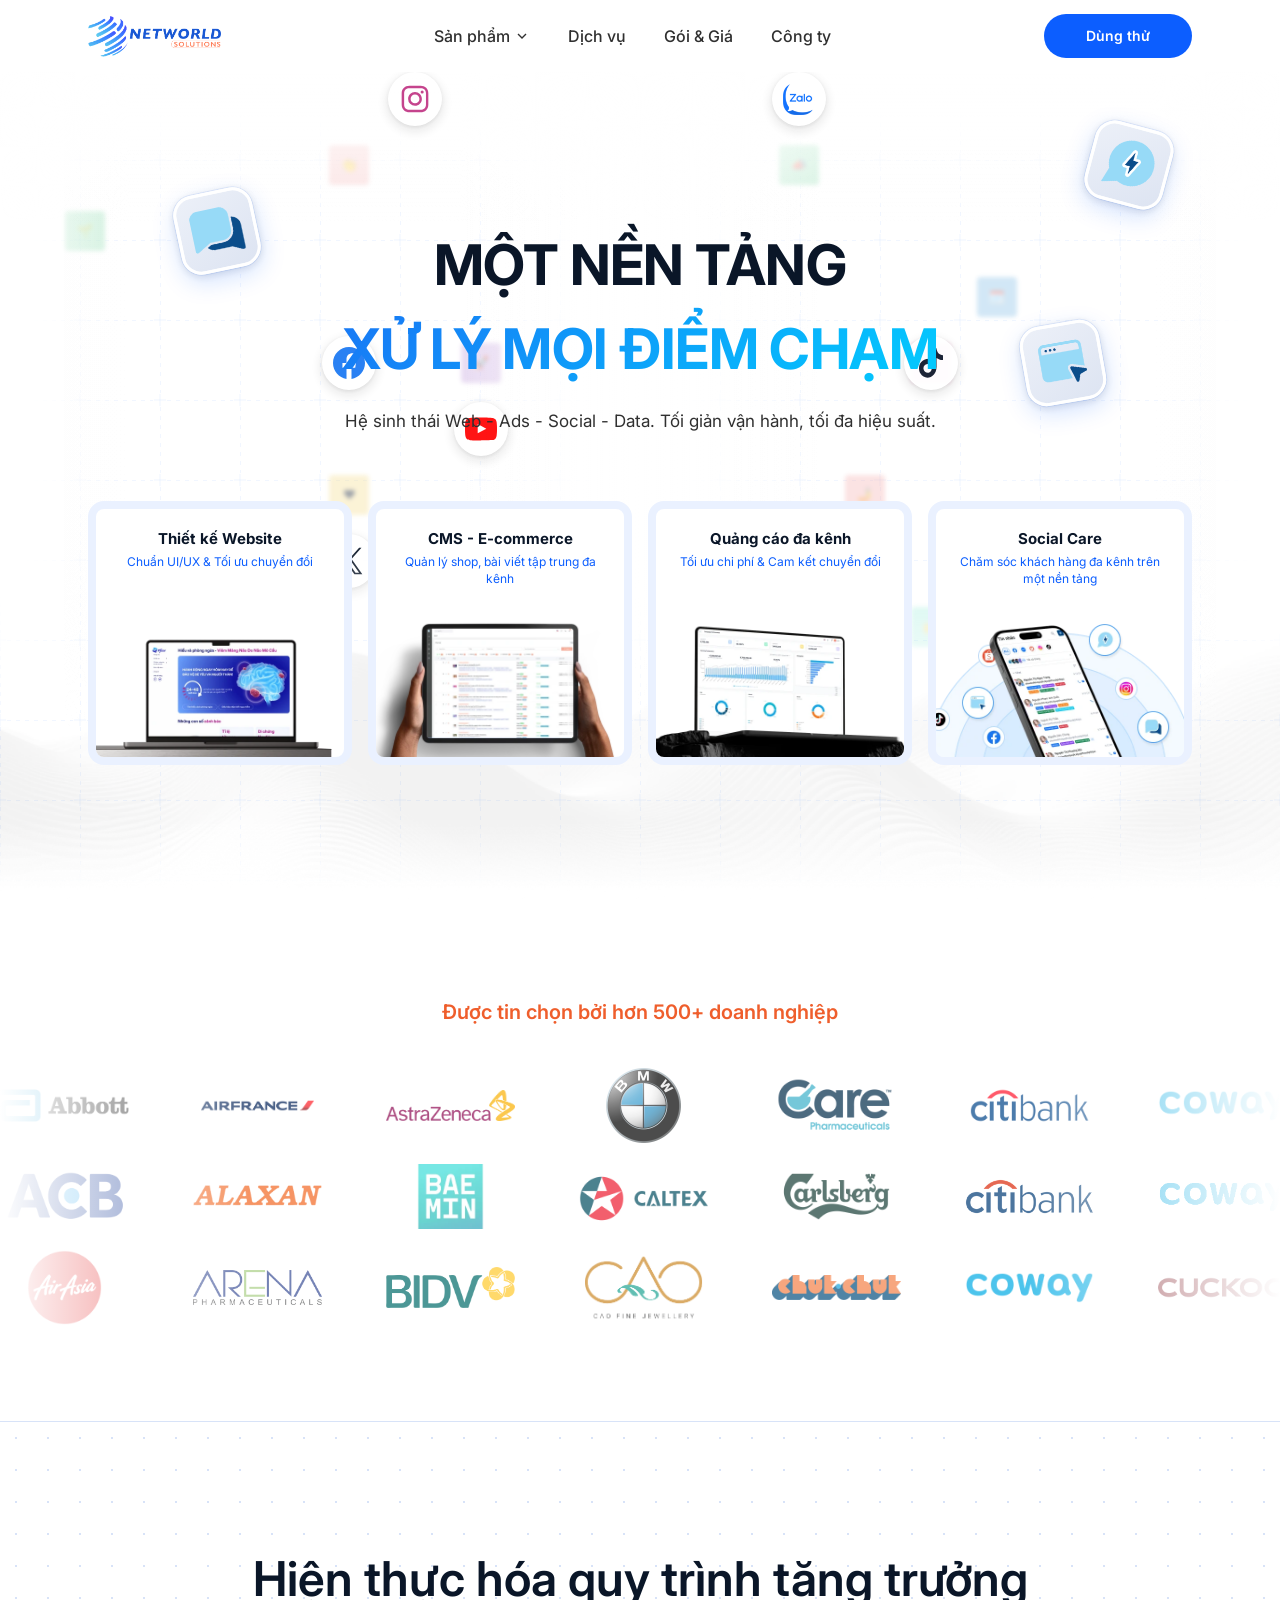
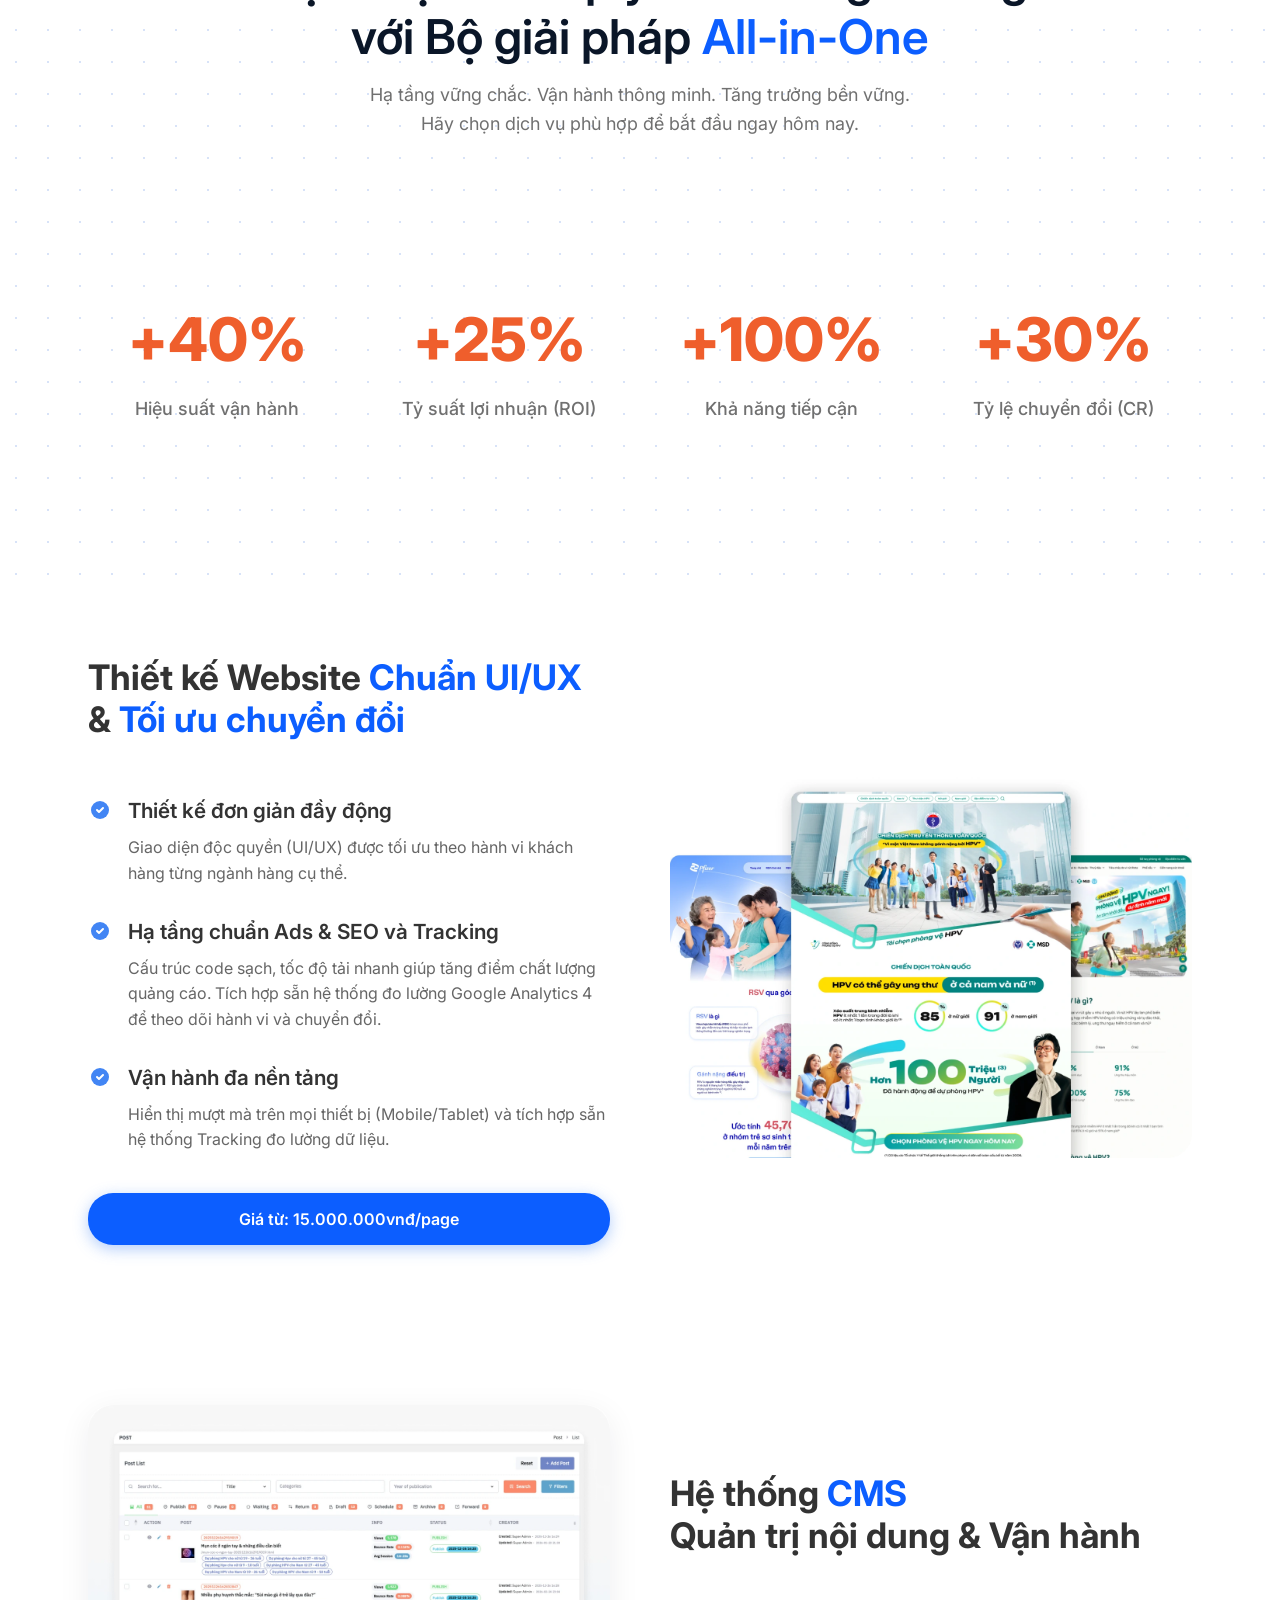
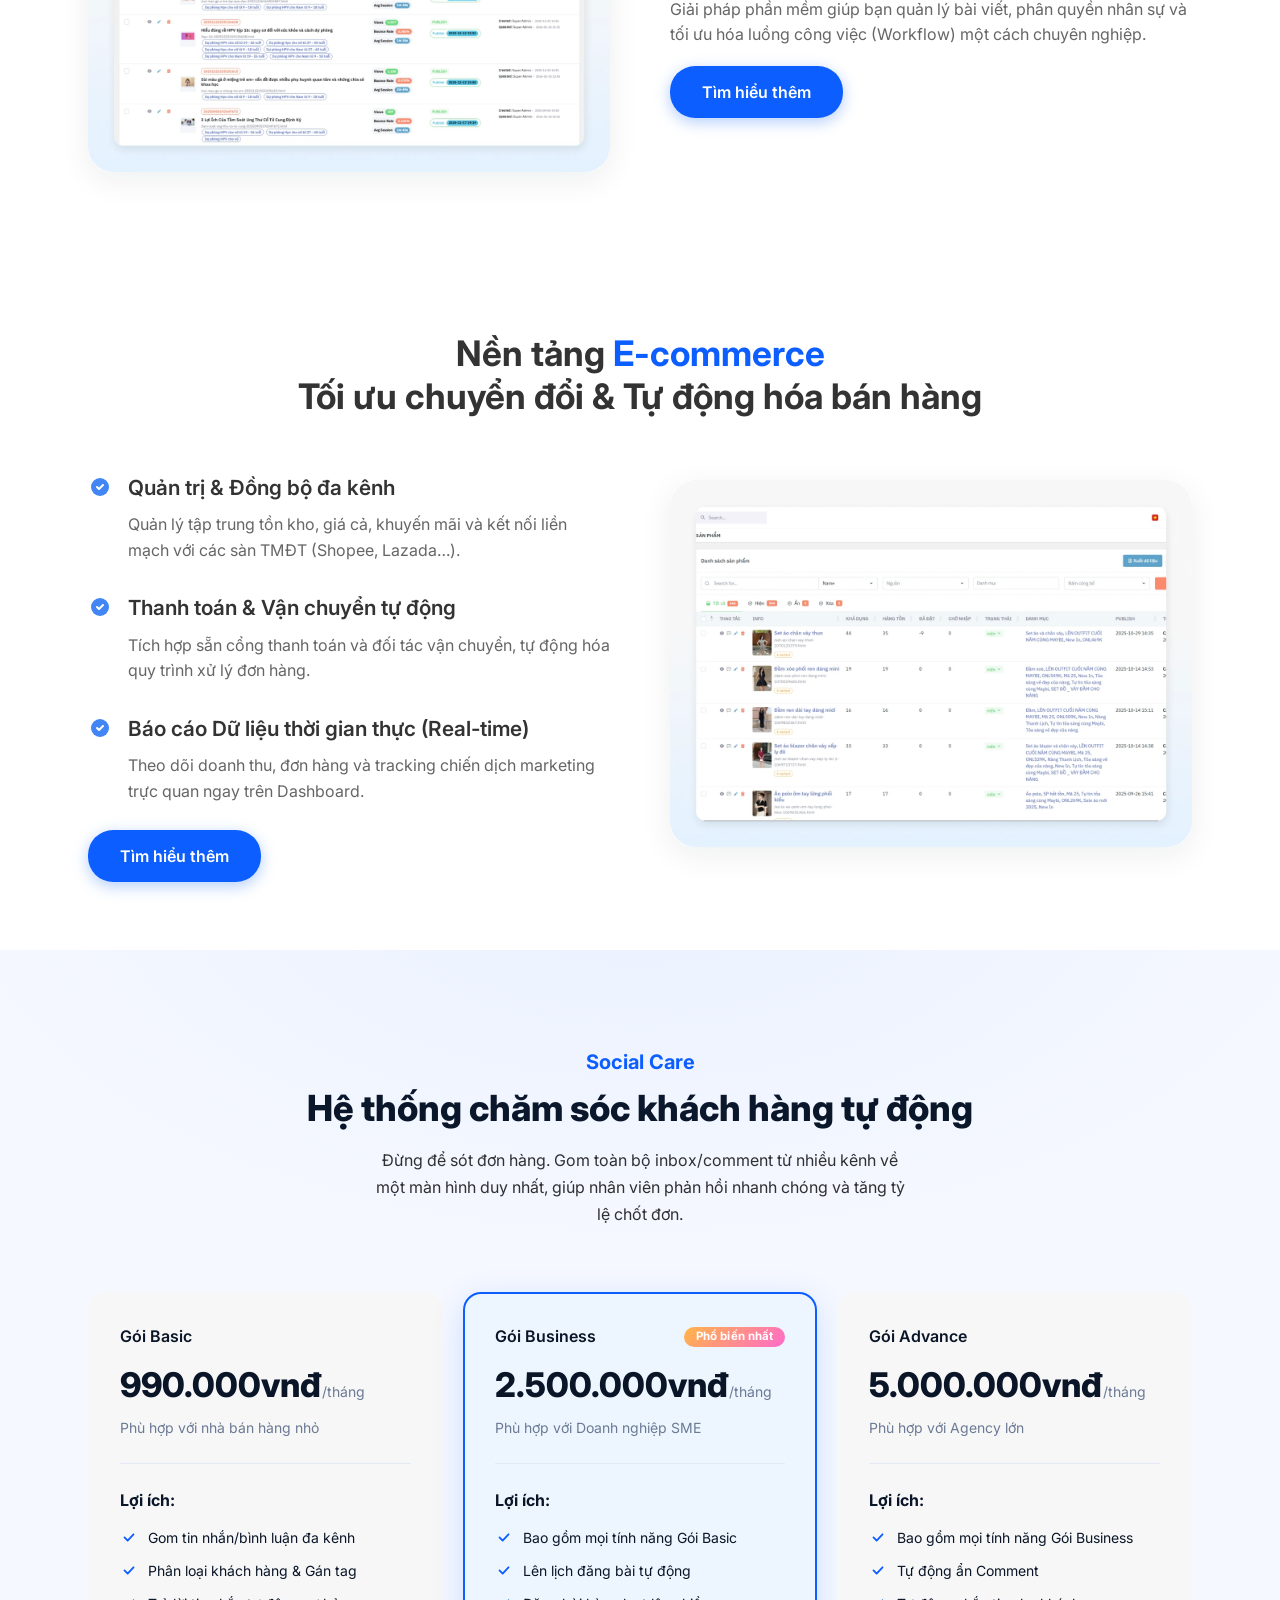
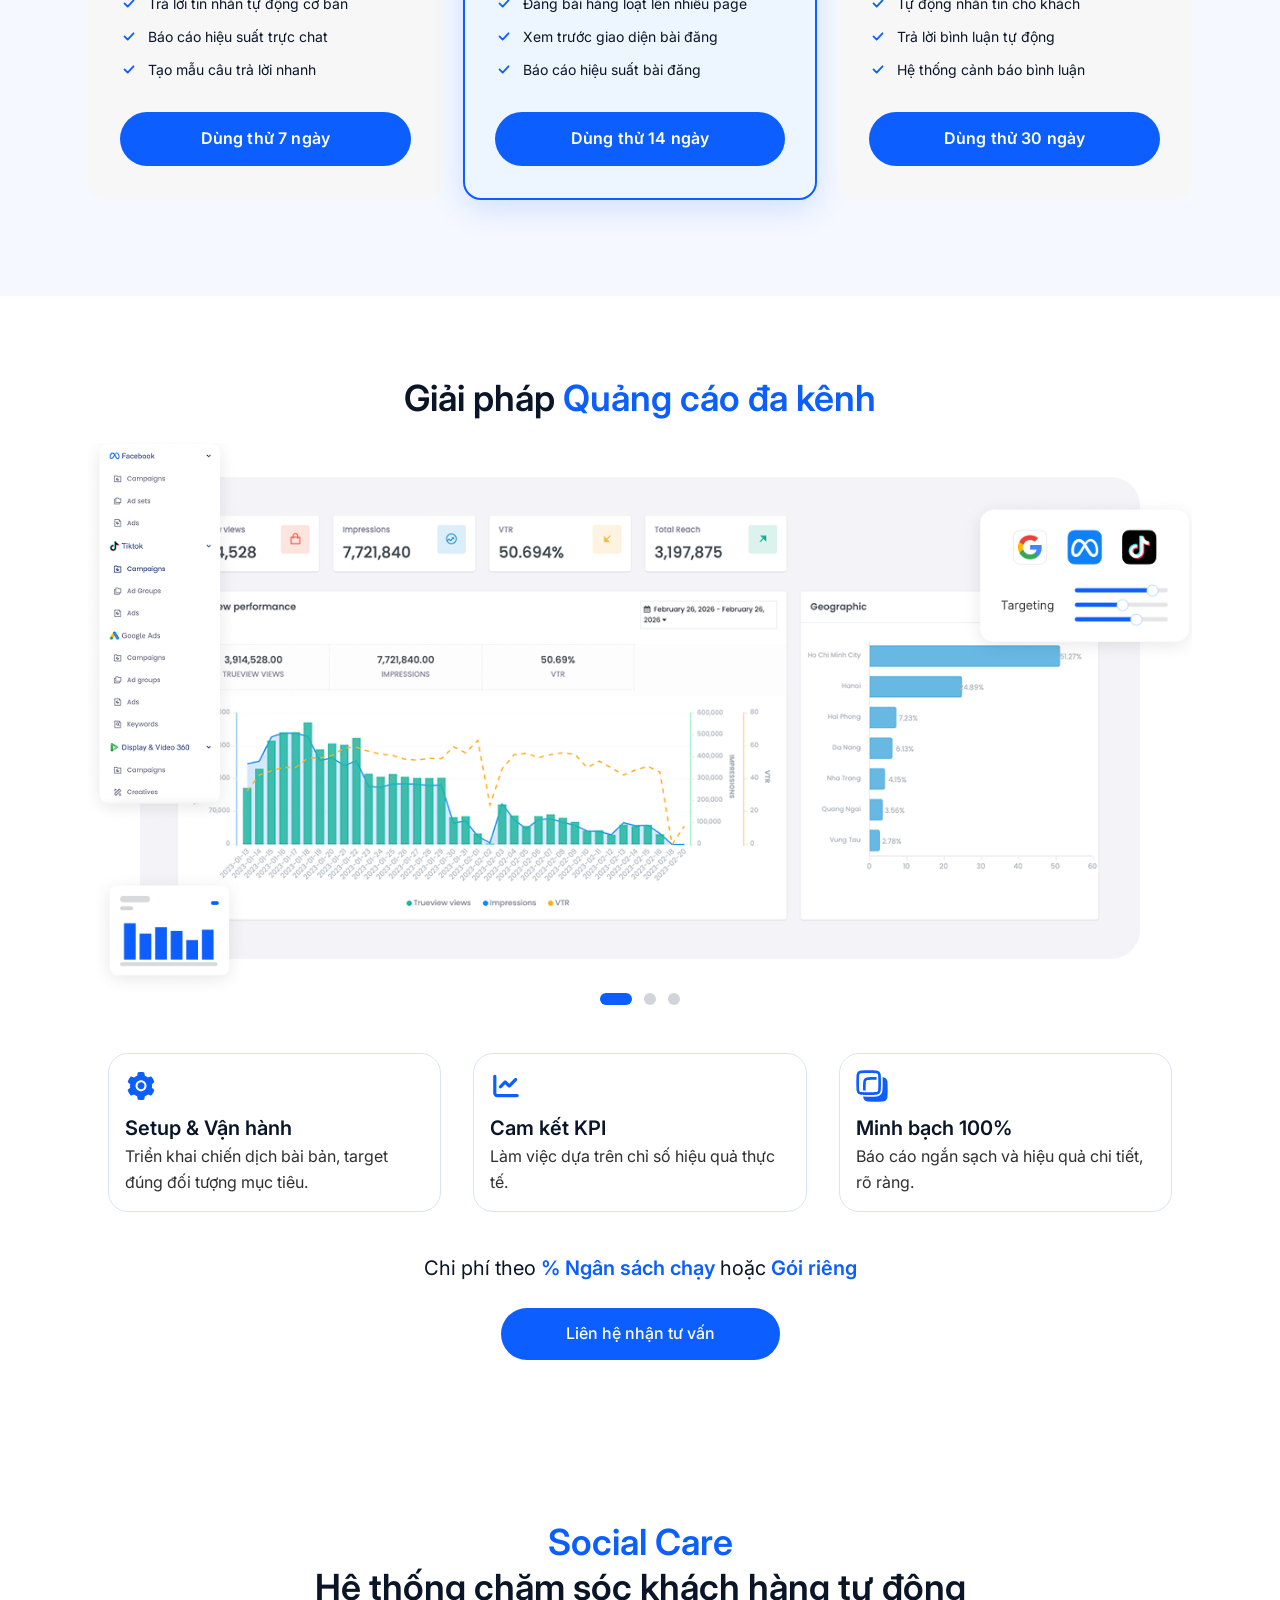
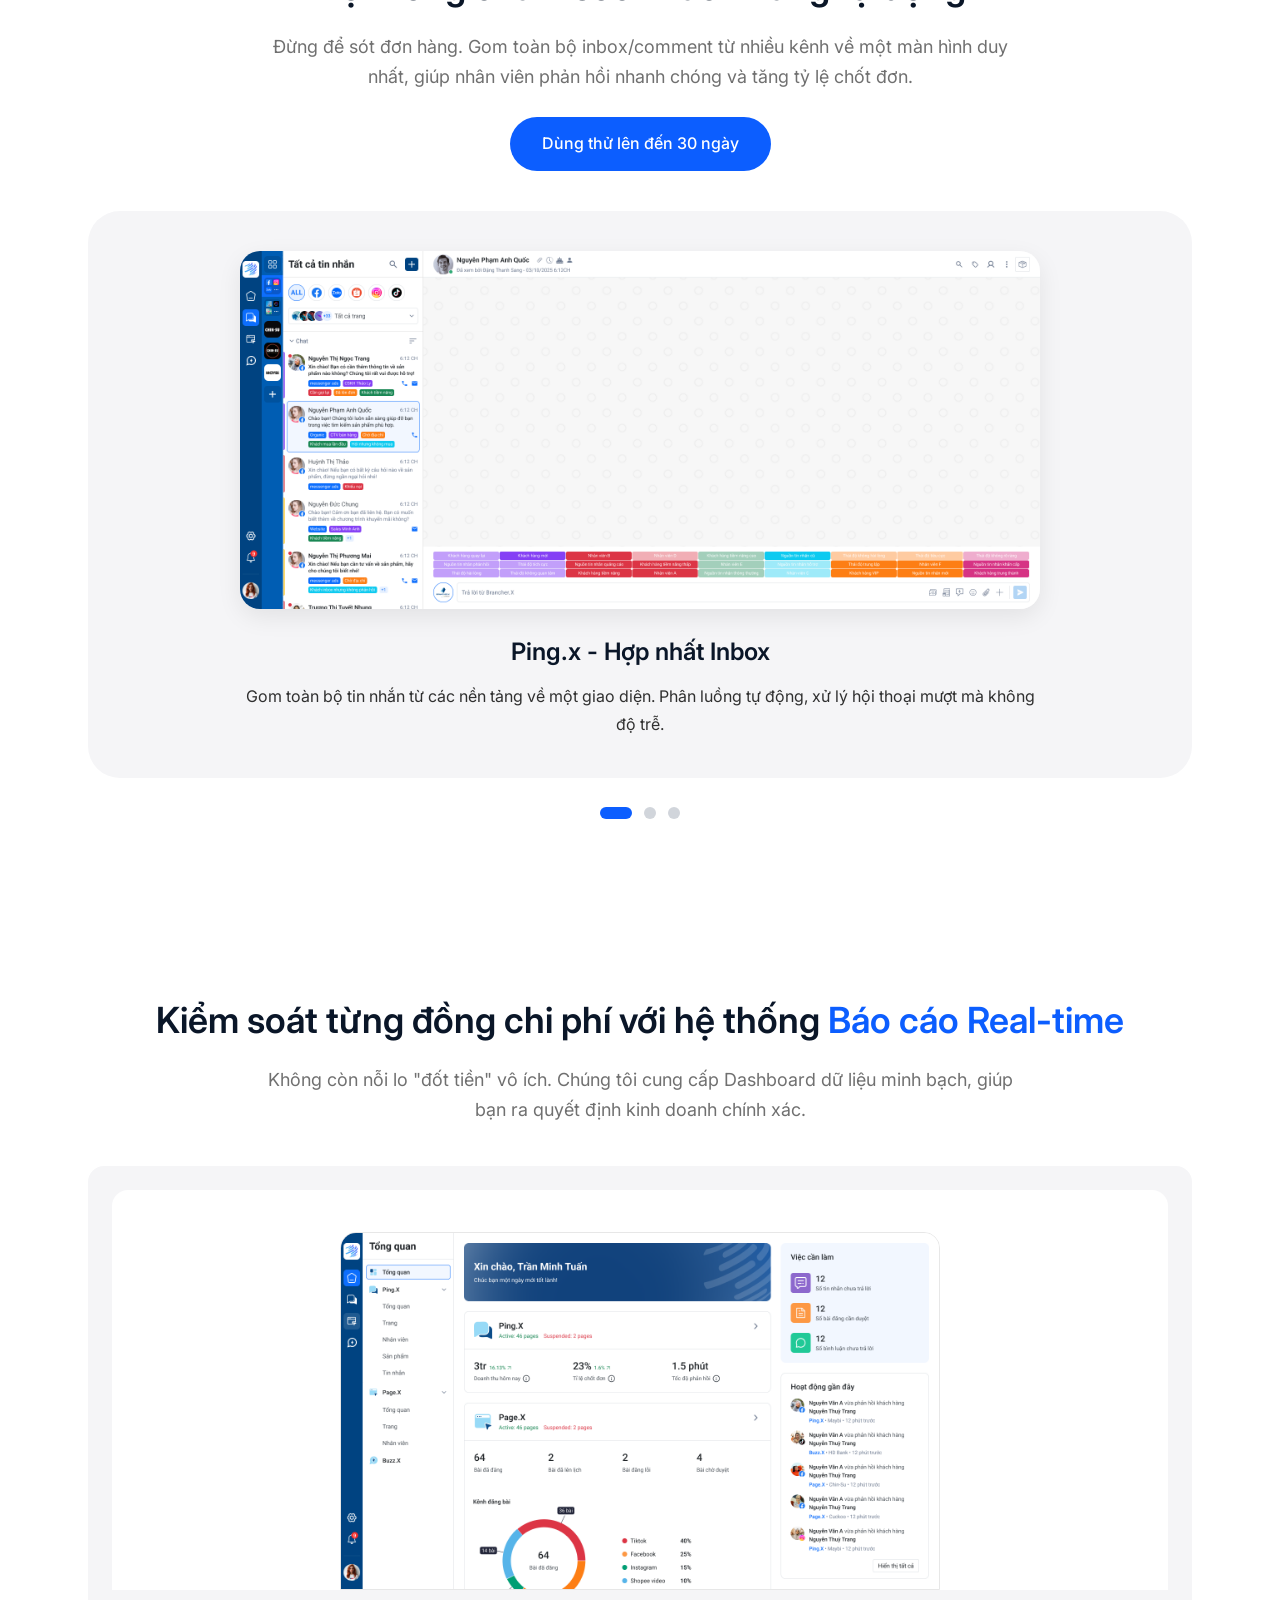
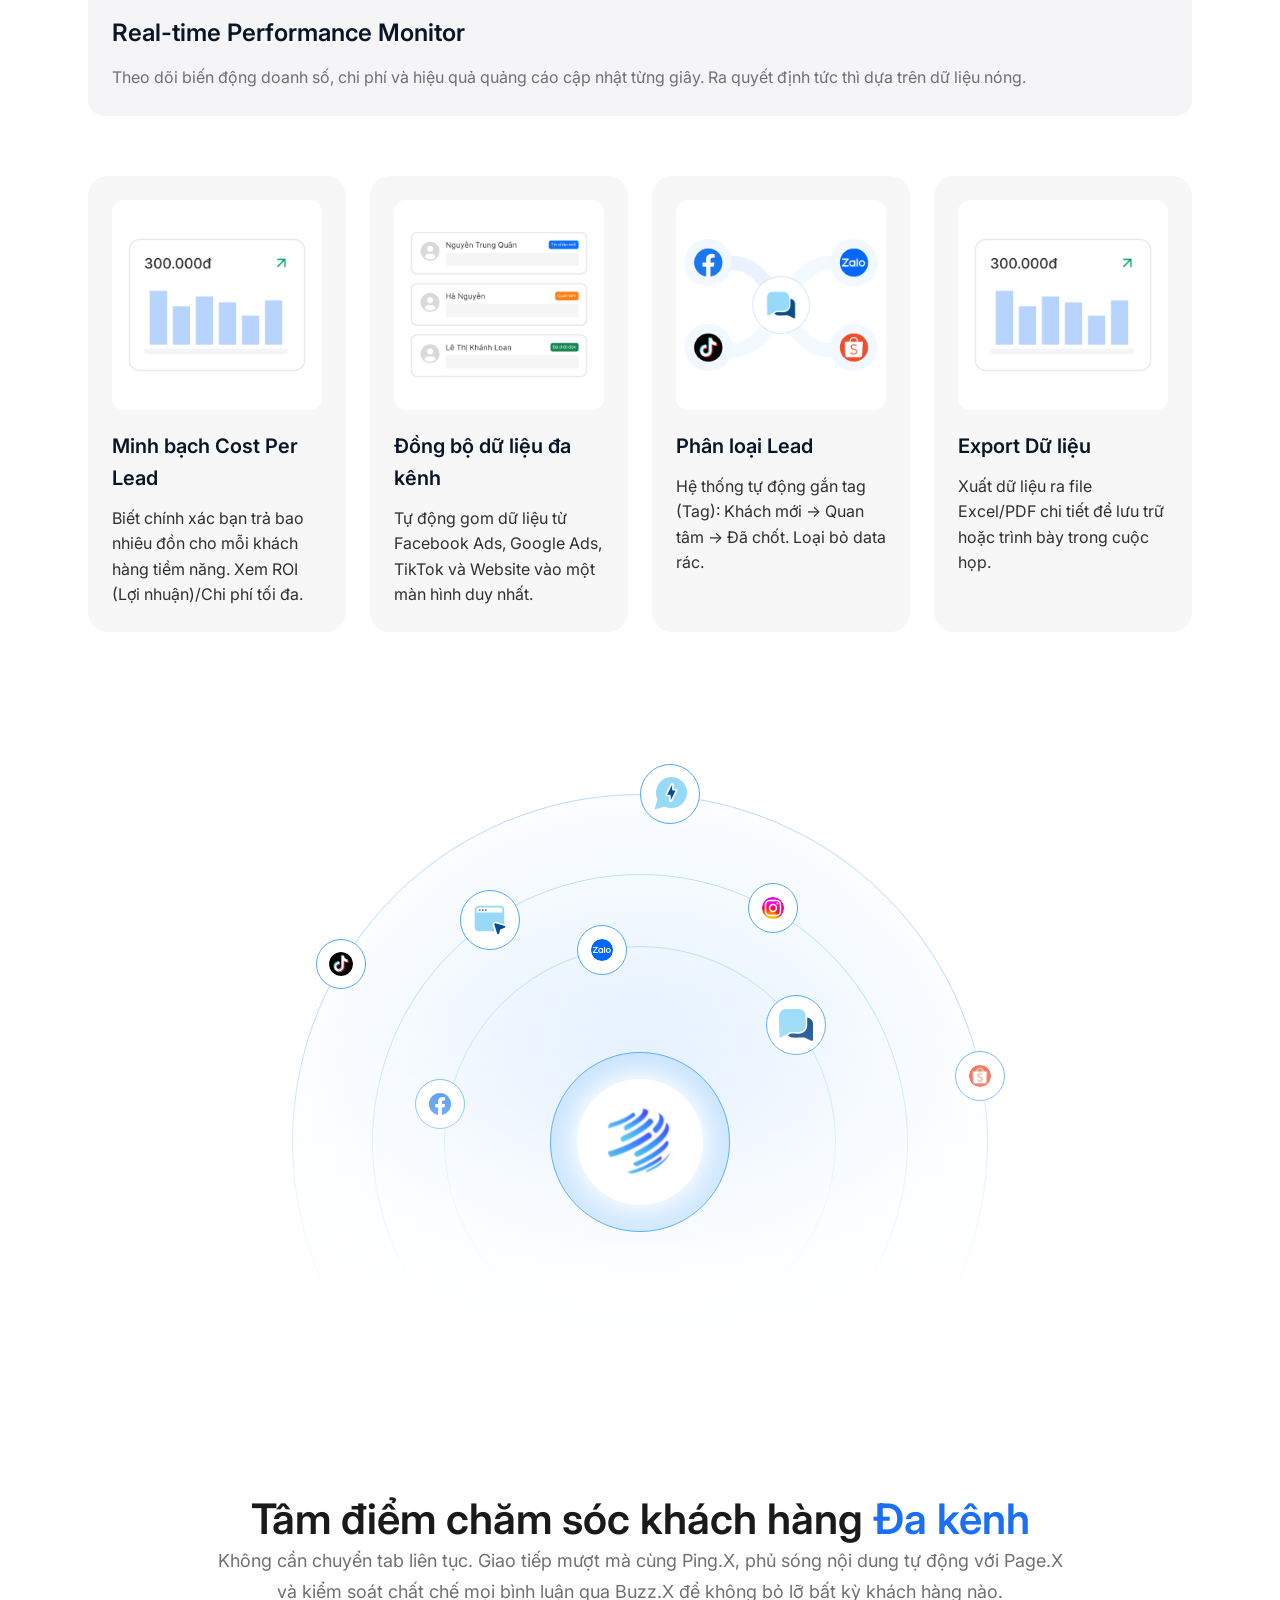
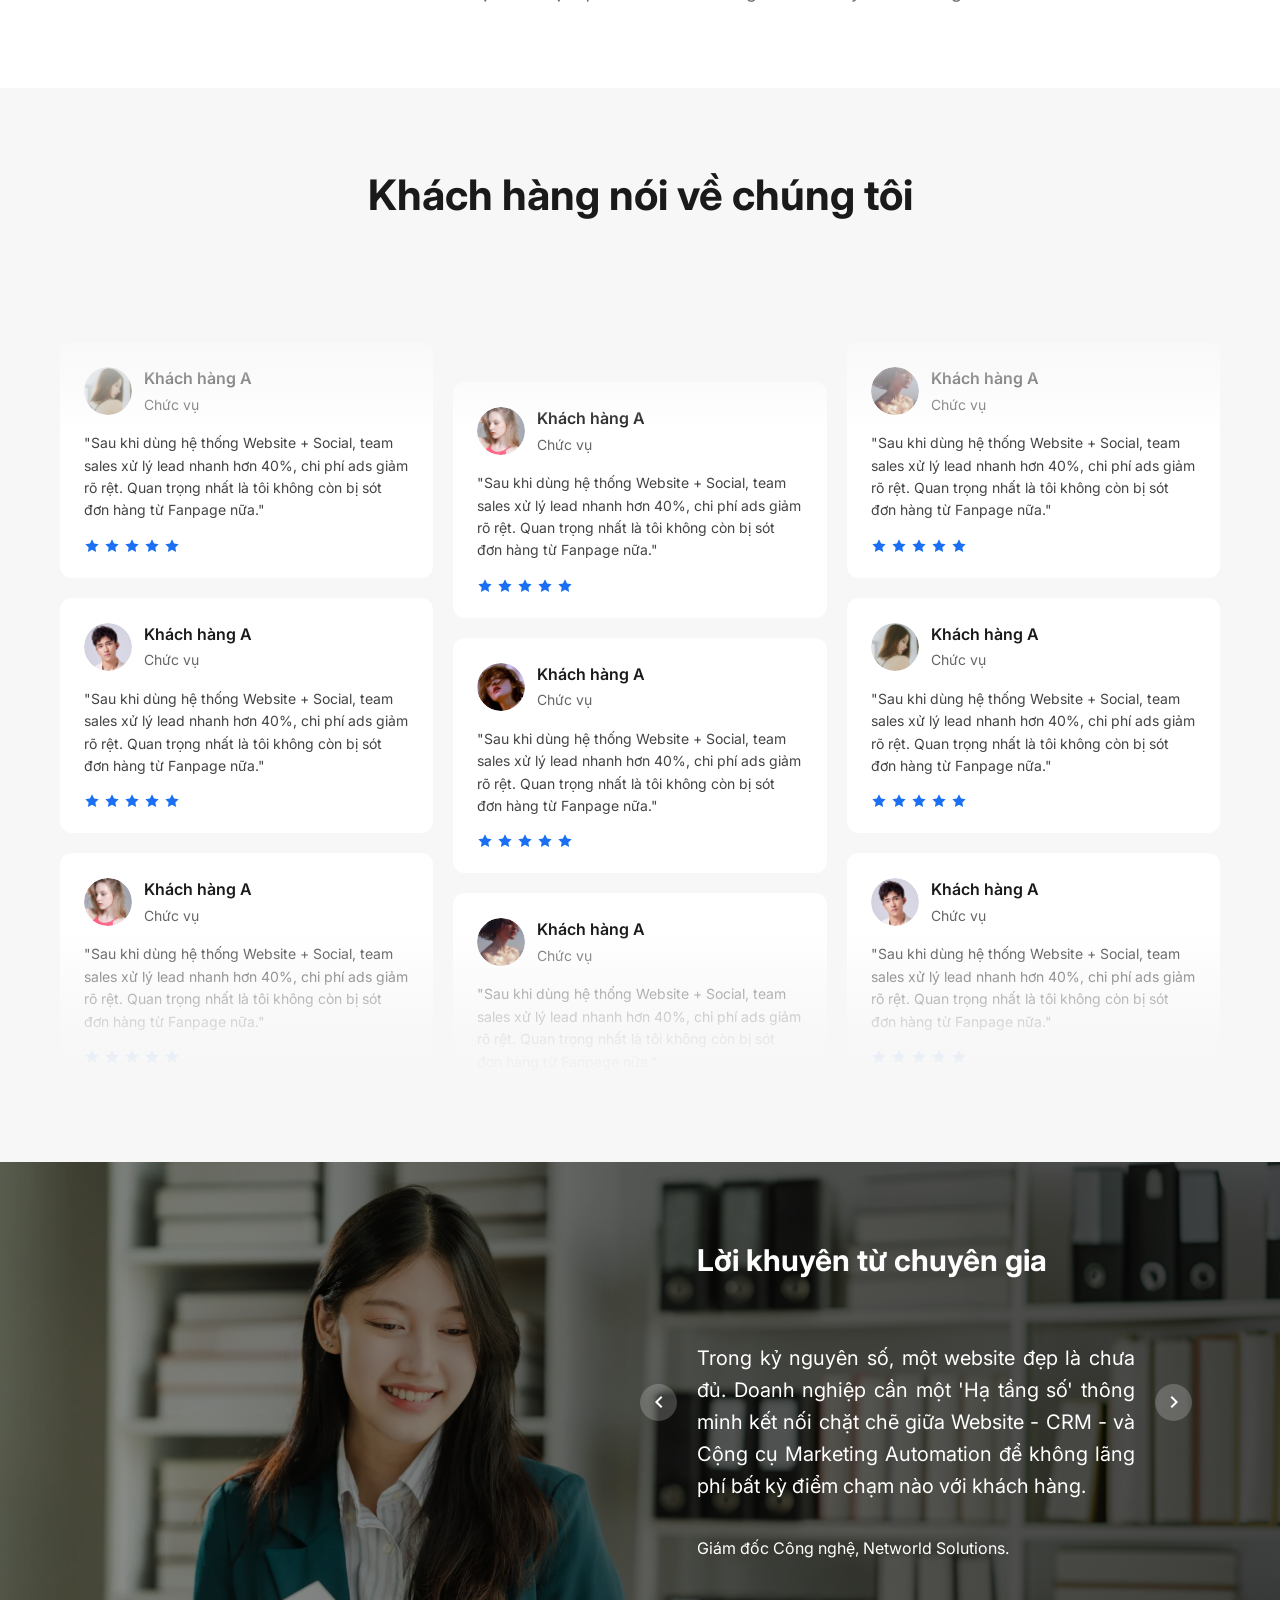
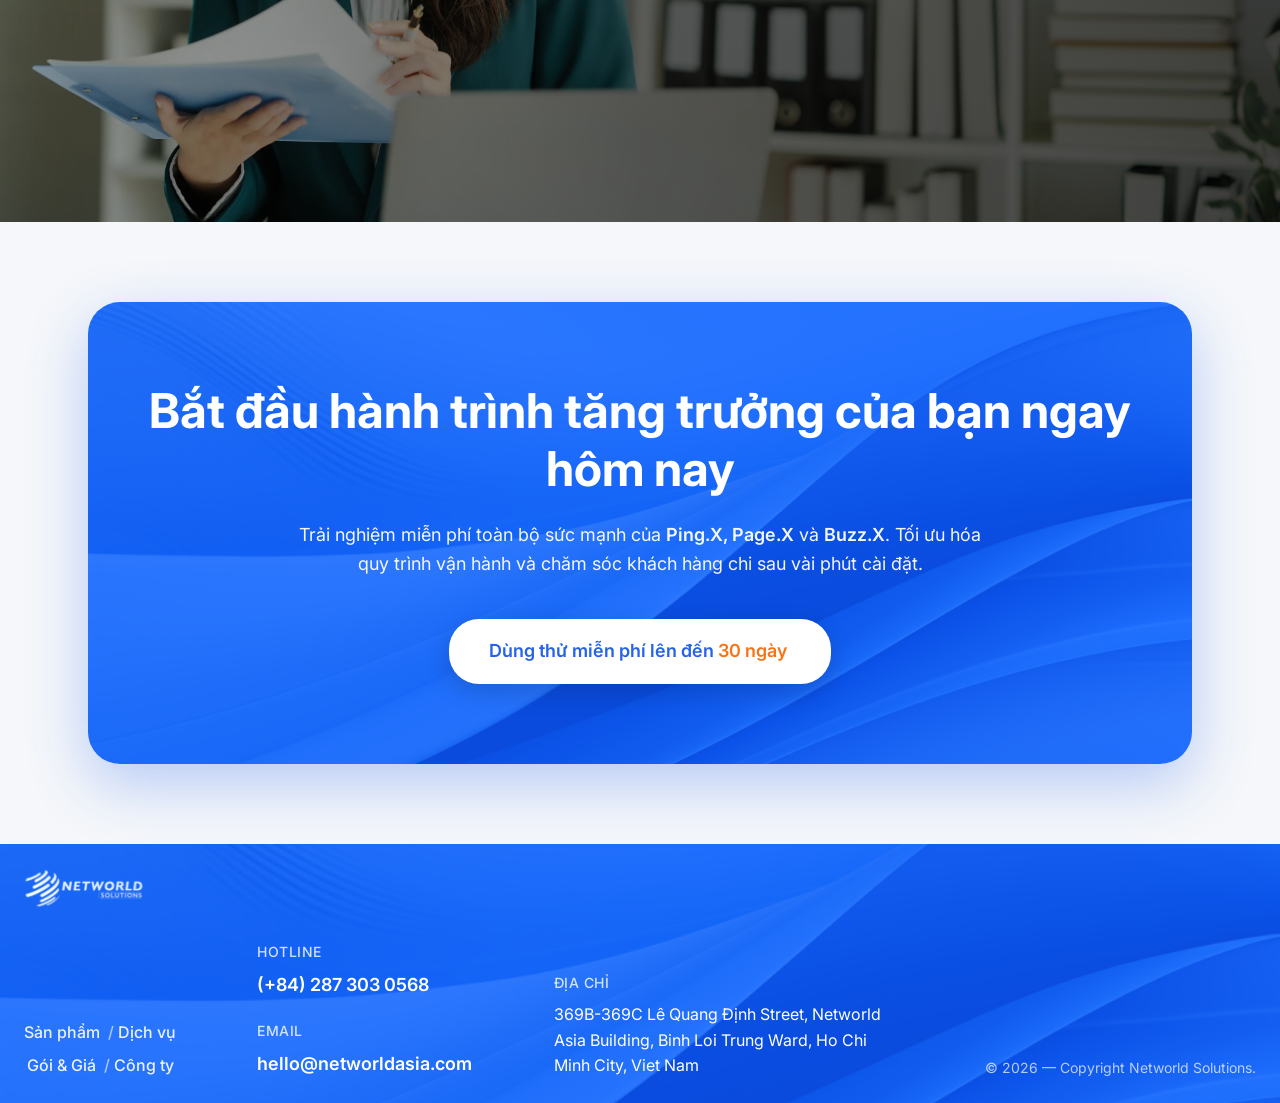
==== commit d16b5d26: "Merge branch 'master' into minh-ldp" ====
--- a/index.html
+++ b/index.html
@@ -36,6 +36,7 @@
   <link rel="stylesheet" href="assets/css/advice.css" />
   <link rel="stylesheet" href="assets/css/freetrial.css" />
   <link rel="stylesheet" href="assets/css/footer.css" />
+  <link rel="stylesheet" href="assets/css/contact-form.css" />
 
 </head>
 
@@ -633,11 +634,12 @@
   <section class="services section" id="dich-vu" aria-labelledby="services-heading">
     <div class="container">
       <div class="services-content">
+
         <!-- Left Column - Service Information -->
         <div class="services-info">
-          <h2 class="services-title">
+          <h2 class="services-title" id="services-heading">
             Thiết kế Website <span class="highlight">Chuẩn UI/UX</span><br>
-            & <span class="highlight">Tối ưu chuyển đổi</span>
+            &amp; <span class="highlight">Tối ưu chuyển đổi</span>
           </h2>
 
           <div class="services-list">
@@ -668,7 +670,7 @@
                 </svg>
               </div>
               <div class="service-content">
-                <h3 class="service-title">Hạ tầng chuẩn Ads & SEO và Tracking</h3>
+                <h3 class="service-title">Hạ tầng chuẩn Ads &amp; SEO và Tracking</h3>
                 <p class="service-description">
                   Cấu trúc code sạch, tốc độ tải nhanh giúp tăng điểm chất lượng quảng cáo. Tích hợp sẵn
                   hệ thống đo lường Google Analytics 4 để theo dõi hành vi và chuyển đổi.
@@ -695,7 +697,7 @@
             </div>
           </div>
 
-          <!-- Pricing Button -->
+          <!-- CTA Button -->
           <div class="services-pricing">
             <button class="pricing-btn">
               Giá từ: 15.000.000vnđ/page
@@ -704,45 +706,118 @@
         </div>
 
         <!-- Right Column - Website Mockup -->
-        <div class="services-mockup">
-          <div class="mockup-container">
-            <div class="browser-mockup">
-              <!-- Browser Header -->
-              <div class="browser-header">
-                <div class="browser-controls">
-                  <span class="control control-red"></span>
-                  <span class="control control-yellow"></span>
-                  <span class="control control-green"></span>
-                </div>
-                <div class="browser-url">
-                  <div class="url-bar">
-                    <span class="url-icon">🔵</span>
-                    <span class="url-line"></span>
-                  </div>
-                </div>
-              </div>
-
-              <!-- Browser Content -->
-              <div class="browser-content">
-                <div class="content-placeholder">
-                  <div class="placeholder-image">
-                    <svg viewBox="0 0 100 60" fill="none">
-                      <rect width="100" height="60" fill="#f5f5f5" rx="4" />
-                      <rect x="20" y="20" width="60" height="20" fill="#e0e0e0" rx="2" />
-                    </svg>
-                  </div>
-                  <div class="content-lines">
-                    <div class="line"></div>
-                    <div class="line short"></div>
-                  </div>
-                  <div class="cta-button">
-                    CTA
-                  </div>
-                </div>
-              </div>
-            </div>
-          </div>
-        </div>
+        <div class="services-mockup services-mockup--website">
+          <img src="assets/images/services/img-website.webp" alt="Website UI/UX Mockup" class="services-mockup__img" />
+        </div>
+
+      </div>
+    </div>
+  </section>
+
+
+  <!-- CMS -->
+  <section class="services services--white section" id="cms" aria-labelledby="cms-heading">
+    <div class="container">
+      <div class="services-content">
+
+        <!-- Left: Mockup image -->
+        <div class="services-mockup services-mockup--flat">
+          <img src="assets/images/services/img-cms.webp" alt="CMS – Hệ thống quản trị nội dung"
+            class="services-mockup__img" />
+        </div>
+
+        <!-- Right: Info -->
+        <div class="services-info">
+          <h2 class="services-title" id="cms-heading">
+            Hệ thống <span class="highlight">CMS</span><br>
+            Quản trị nội dung &amp; Vận hành
+          </h2>
+          <p class="service-description" style="margin-bottom: 3.2rem;">
+            Giải pháp phần mềm giúp bạn quản lý bài viết, phân quyền nhân sự và tối ưu hóa luồng công việc (Workflow)
+            một cách chuyên nghiệp.
+          </p>
+          <div class="services-pricing">
+            <a href="#contact" class="pricing-btn" id="btn-cms-learn-more">Tìm hiểu thêm</a>
+          </div>
+        </div>
+
+      </div>
+    </div>
+  </section>
+
+  <!-- E-COMMERCE -->
+  <section class="services section" id="ecommerce" aria-labelledby="ecommerce-heading">
+    <div class="container">
+
+      <!-- Section Header: centered above 2-col layout -->
+      <div class="services-header--centered">
+        <h2 class="services-title services-title--centered" id="ecommerce-heading">
+          Nền tảng <span class="highlight">E-commerce</span><br>
+          Tối ưu chuyển đổi &amp; Tự động hóa bán hàng
+        </h2>
+      </div>
+
+      <div class="services-content">
+
+        <!-- Left: Info with feature list -->
+        <div class="services-info">
+          <div class="services-list">
+            <!-- Feature 1 -->
+            <div class="service-item">
+              <div class="service-icon">
+                <svg class="checkmark" viewBox="0 0 24 24" fill="none" xmlns="http://www.w3.org/2000/svg">
+                  <circle cx="12" cy="12" r="9" fill="#4285f4" />
+                  <path d="m9 12 2 2 4-4" stroke="white" stroke-width="2" stroke-linecap="round"
+                    stroke-linejoin="round" />
+                </svg>
+              </div>
+              <div class="service-content">
+                <h3 class="service-title">Quản trị &amp; Đồng bộ đa kênh</h3>
+                <p class="service-description">Quản lý tập trung tồn kho, giá cả, khuyến mãi và kết nối liền mạch với
+                  các sàn TMĐT (Shopee, Lazada…).</p>
+              </div>
+            </div>
+            <!-- Feature 2 -->
+            <div class="service-item">
+              <div class="service-icon">
+                <svg class="checkmark" viewBox="0 0 24 24" fill="none" xmlns="http://www.w3.org/2000/svg">
+                  <circle cx="12" cy="12" r="9" fill="#4285f4" />
+                  <path d="m9 12 2 2 4-4" stroke="white" stroke-width="2" stroke-linecap="round"
+                    stroke-linejoin="round" />
+                </svg>
+              </div>
+              <div class="service-content">
+                <h3 class="service-title">Thanh toán &amp; Vận chuyển tự động</h3>
+                <p class="service-description">Tích hợp sẵn cổng thanh toán và đối tác vận chuyển, tự động hóa quy trình
+                  xử lý đơn hàng.</p>
+              </div>
+            </div>
+            <!-- Feature 3 -->
+            <div class="service-item">
+              <div class="service-icon">
+                <svg class="checkmark" viewBox="0 0 24 24" fill="none" xmlns="http://www.w3.org/2000/svg">
+                  <circle cx="12" cy="12" r="9" fill="#4285f4" />
+                  <path d="m9 12 2 2 4-4" stroke="white" stroke-width="2" stroke-linecap="round"
+                    stroke-linejoin="round" />
+                </svg>
+              </div>
+              <div class="service-content">
+                <h3 class="service-title">Báo cáo Dữ liệu thời gian thực (Real-time)</h3>
+                <p class="service-description">Theo dõi doanh thu, đơn hàng và tracking chiến dịch marketing trực quan
+                  ngay trên Dashboard.</p>
+              </div>
+            </div>
+          </div>
+          <div class="services-pricing">
+            <a href="#contact" class="pricing-btn" id="btn-ecom-learn-more">Tìm hiểu thêm</a>
+          </div>
+        </div>
+
+        <!-- Right: Mockup image -->
+        <div class="services-mockup services-mockup--flat">
+          <img src="assets/images/services/img-ecom.webp" alt="E-commerce Platform" class="services-mockup__img" />
+        </div>
+
       </div>
     </div>
   </section>
--- a/assets/css/contact-form.css
+++ b/assets/css/contact-form.css
@@ -0,0 +1,325 @@
+/* ══════════════════════════════════════════════════════════════
+   CONTACT FORM SECTION – Đăng ký tư vấn
+   ══════════════════════════════════════════════════════════════ */
+
+.contact {
+    position: relative;
+    overflow: hidden;
+    background: #ffffff;
+    padding-block: var(--space-3xl);
+}
+
+/* ── 2-column layout (flex) ── */
+.contact__container {
+    position: relative;
+    display: flex;
+    flex-direction: row;
+    gap: 8rem;
+    align-items: flex-start;
+    z-index: 1;
+}
+
+.contact__info {
+    flex: 1;
+    min-width: 0;
+    display: flex;
+    flex-direction: column;
+    gap: 2rem;
+    padding-bottom: 4rem;
+}
+
+/* ═══════════════════════════════════════════
+   LEFT COLUMN – info
+   ═══════════════════════════════════════════ */
+
+
+/* ── Title ── */
+.contact__title {
+    font-size: clamp(3.2rem, 5vw, 4.8rem);
+    font-weight: 700;
+    color: var(--color-text-primary);
+    line-height: 1.2;
+    margin: 0;
+    letter-spacing: -0.02em;
+}
+
+/* ── Description ── */
+.contact__desc {
+    font-size: 1.5rem;
+    color: var(--color-text-muted);
+    line-height: 1.75;
+    margin: 0;
+    max-width: 40rem;
+}
+
+/* ── Contact block ── */
+.contact__contact-block {
+    display: flex;
+    flex-direction: column;
+    gap: 1.6rem;
+    margin-top: 4rem;
+}
+
+.contact__contact-label {
+    font-size: 1.4rem;
+    font-weight: 500;
+    color: var(--color-text-muted);
+    margin: 0;
+}
+
+.contact__contact-item {
+    display: flex;
+    flex-direction: column;
+    gap: 0.3rem;
+}
+
+.contact__contact-type {
+    font-size: 1.3rem;
+    color: var(--color-text-muted);
+}
+
+.contact__contact-value {
+    font-size: clamp(1.8rem, 2.5vw, 2.6rem);
+    font-weight: 500;
+    color: var(--color-text-primary);
+    text-decoration: none;
+    transition: color var(--transition-fast);
+}
+
+.contact__contact-value:hover {
+    color: var(--color-primary);
+}
+
+/* ── Decorative wave image (bottom of section, full width) ── */
+.contact__wave {
+    position: absolute;
+    bottom: 0;
+    left: 0;
+    width: 100%;
+    height: auto;
+    pointer-events: none;
+    z-index: 0;
+    display: block;
+    z-index: 0;
+}
+
+/* ═══════════════════════════════════════════
+   RIGHT COLUMN – form card
+   ═══════════════════════════════════════════ */
+.contact__form-wrap {
+    flex: 1;
+    min-width: 0;
+    background: #EBF1FF;
+    border-radius: 2rem;
+    padding: 3.6rem;
+}
+
+/* ── Form ── */
+.contact-form {
+    display: flex;
+    flex-direction: column;
+    gap: 2rem;
+}
+
+/* ── Field wrapper ── */
+.contact-form__field {
+    display: flex;
+    flex-direction: column;
+    gap: 0.8rem;
+}
+
+/* ── Label row (icon + text) ── */
+.contact-form__label {
+    display: flex;
+    align-items: center;
+    gap: 0.7rem;
+    font-size: 1.4rem;
+    font-weight: 500;
+    color: var(--color-text-primary);
+    cursor: pointer;
+    user-select: none;
+}
+
+.contact-form__icon {
+    width: 1.7rem;
+    height: 1.7rem;
+    color: var(--color-primary);
+    flex-shrink: 0;
+}
+
+.contact-form__required {
+    color: #e53e3e;
+    font-size: 1.4rem;
+    line-height: 1;
+    margin-left: 0.1rem;
+}
+
+/* ── Text / Tel inputs ── */
+.contact-form__input {
+    width: 100%;
+    padding: 1.3rem 1.6rem;
+    border-radius: 1rem;
+    border: 1.5px solid transparent;
+    background: #ffffff;
+    font-family: var(--font-family);
+    font-size: 1.4rem;
+    color: var(--color-text-primary);
+    outline: none;
+    transition: border-color 0.2s ease, box-shadow 0.2s ease;
+    box-shadow: 0 0.1rem 0.3rem rgba(0, 0, 0, 0.04);
+}
+
+.contact-form__input::placeholder {
+    color: #aab4c8;
+}
+
+.contact-form__input:focus {
+    border-color: var(--color-primary);
+    box-shadow: 0 0 0 3px rgba(12, 94, 255, 0.12);
+}
+
+/* ── Select wrapper ── */
+.contact-form__select-wrap {
+    position: relative;
+}
+
+/* ── Select ── */
+.contact-form__select {
+    width: 100%;
+    padding: 1.3rem 4rem 1.3rem 1.6rem;
+    border-radius: 1rem;
+    border: 1.5px solid transparent;
+    background: #ffffff;
+    font-family: var(--font-family);
+    font-size: 1.4rem;
+    color: var(--color-text-primary);
+    outline: none;
+    appearance: none;
+    -webkit-appearance: none;
+    cursor: pointer;
+    transition: border-color 0.2s ease, box-shadow 0.2s ease;
+    box-shadow: 0 0.1rem 0.3rem rgba(0, 0, 0, 0.04);
+}
+
+.contact-form__select:invalid,
+.contact-form__select option[value=""] {
+    color: #aab4c8;
+}
+
+.contact-form__select:focus {
+    border-color: var(--color-primary);
+    box-shadow: 0 0 0 3px rgba(12, 94, 255, 0.12);
+}
+
+/* ── Custom chevron for select ── */
+.contact-form__chevron {
+    position: absolute;
+    right: 1.4rem;
+    top: 50%;
+    transform: translateY(-50%);
+    width: 1.8rem;
+    height: 1.8rem;
+    color: #8898aa;
+    pointer-events: none;
+}
+
+/* ── Textarea ── */
+.contact-form__textarea {
+    width: 100%;
+    padding: 1.3rem 1.6rem;
+    border-radius: 1rem;
+    border: 1.5px solid transparent;
+    background: #ffffff;
+    font-family: var(--font-family);
+    font-size: 1.4rem;
+    color: var(--color-text-primary);
+    outline: none;
+    resize: vertical;
+    min-height: 11rem;
+    transition: border-color 0.2s ease, box-shadow 0.2s ease;
+    box-shadow: 0 0.1rem 0.3rem rgba(0, 0, 0, 0.04);
+    line-height: 1.6;
+}
+
+.contact-form__textarea::placeholder {
+    color: #aab4c8;
+}
+
+.contact-form__textarea:focus {
+    border-color: var(--color-primary);
+    box-shadow: 0 0 0 3px rgba(12, 94, 255, 0.12);
+}
+
+/* ── Submit button ── */
+.contact-form__submit {
+    width: 100%;
+    padding: 1.6rem;
+    border-radius: var(--radius-full);
+    background: var(--color-primary);
+    border: none;
+    color: #ffffff;
+    font-family: var(--font-family);
+    font-size: 1.6rem;
+    font-weight: 600;
+    cursor: pointer;
+    transition: background 0.22s ease, transform 0.2s ease, box-shadow 0.22s ease;
+    box-shadow: 0 0.4rem 1.6rem rgba(12, 94, 255, 0.3);
+    margin-top: 0.4rem;
+    letter-spacing: 0.01em;
+}
+
+.contact-form__submit:hover {
+    background: var(--color-primary-dark);
+    transform: translateY(-0.2rem);
+    box-shadow: 0 0.8rem 2.8rem rgba(12, 94, 255, 0.4);
+}
+
+.contact-form__submit:active {
+    transform: translateY(0);
+}
+
+/* ══════════════════════════════════════════════════════════════
+   RESPONSIVE: TABLET (≤ 900px)
+   ══════════════════════════════════════════════════════════════ */
+@media (max-width: 900px) {
+    .contact__container {
+        flex-direction: column;
+        gap: 4.8rem;
+    }
+
+    .contact__info {
+        flex: none;
+        width: 100%;
+    }
+
+    .contact__wave {
+        display: none;
+    }
+
+    .contact__desc {
+        max-width: 100%;
+    }
+
+    .contact__contact-block {
+        margin-top: 2.4rem;
+    }
+}
+
+/* ══════════════════════════════════════════════════════════════
+   RESPONSIVE: MOBILE (≤ 576px)
+   ══════════════════════════════════════════════════════════════ */
+@media (max-width: 576px) {
+    .contact__form-wrap {
+        padding: 2.4rem 2rem;
+        border-radius: 1.6rem;
+    }
+
+    .contact-form {
+        gap: 1.6rem;
+    }
+
+    .contact-form__submit {
+        font-size: 1.5rem;
+        padding: 1.4rem;
+    }
+}
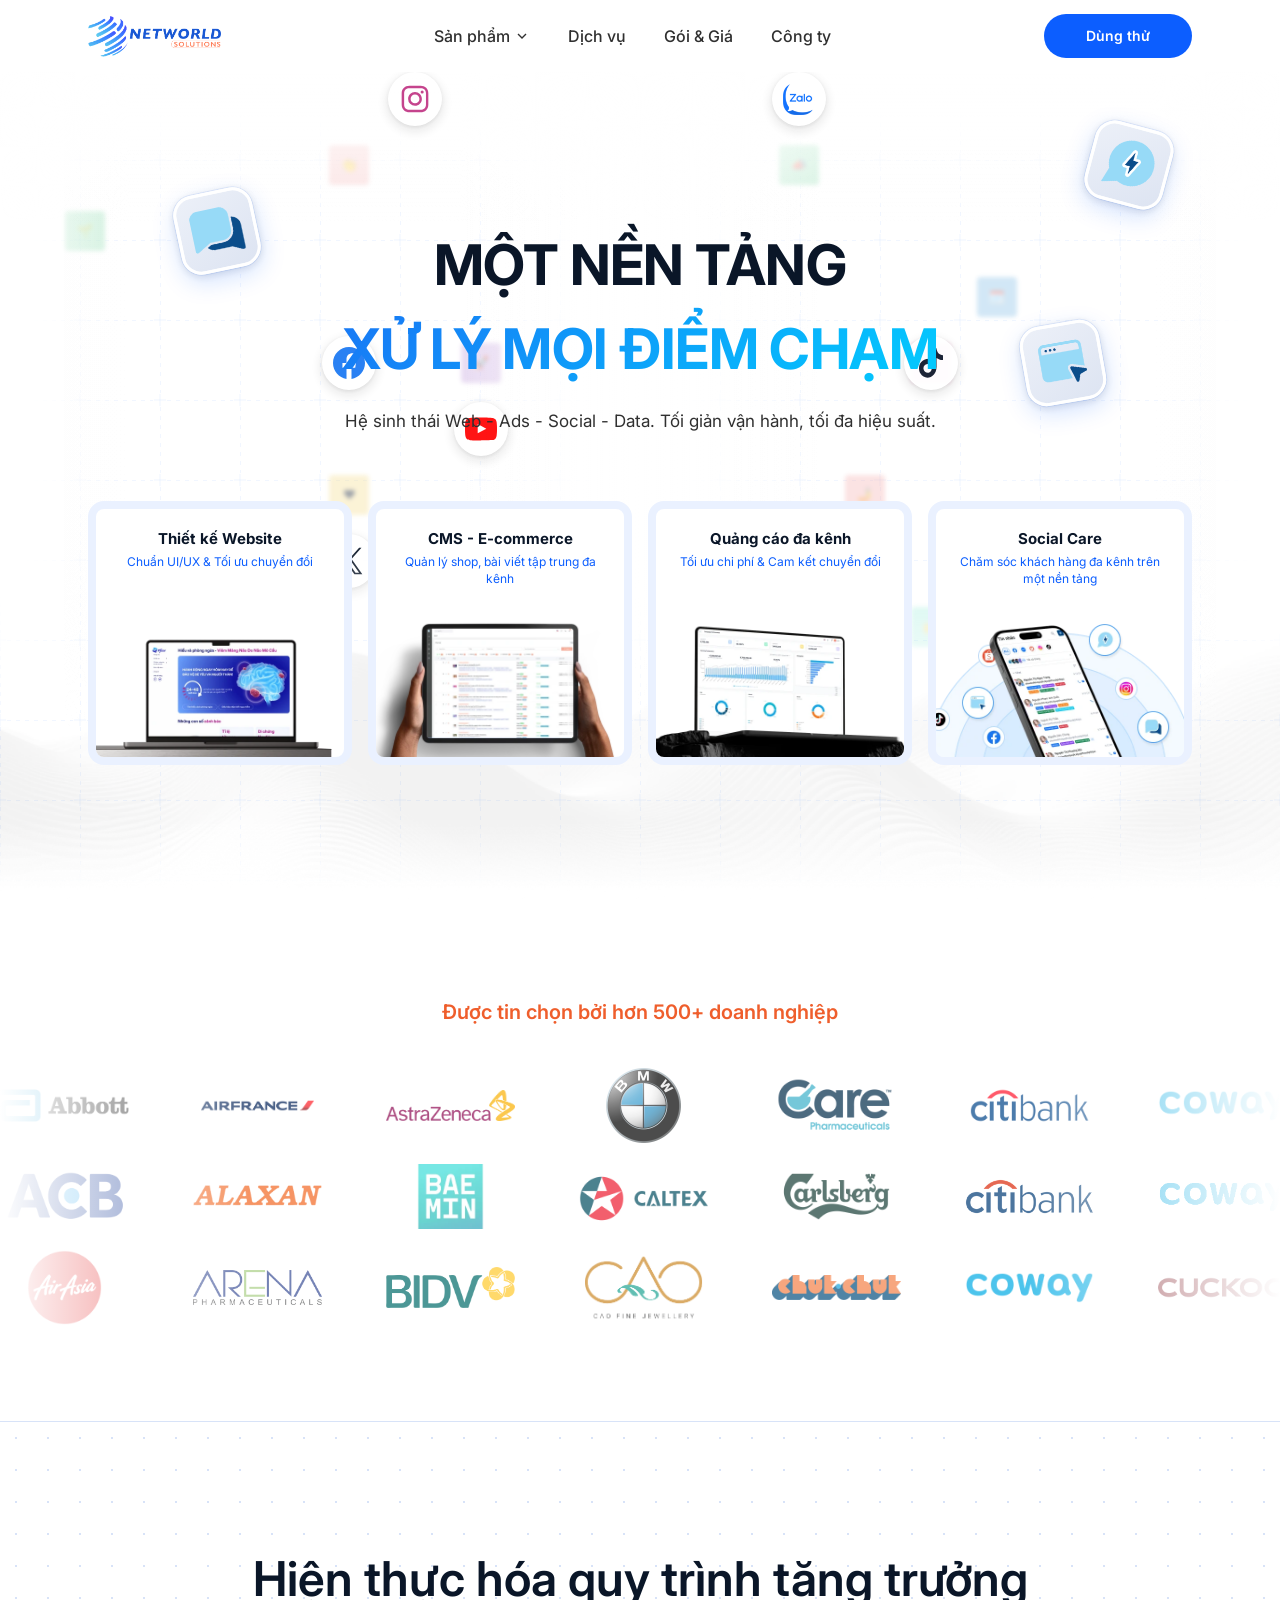
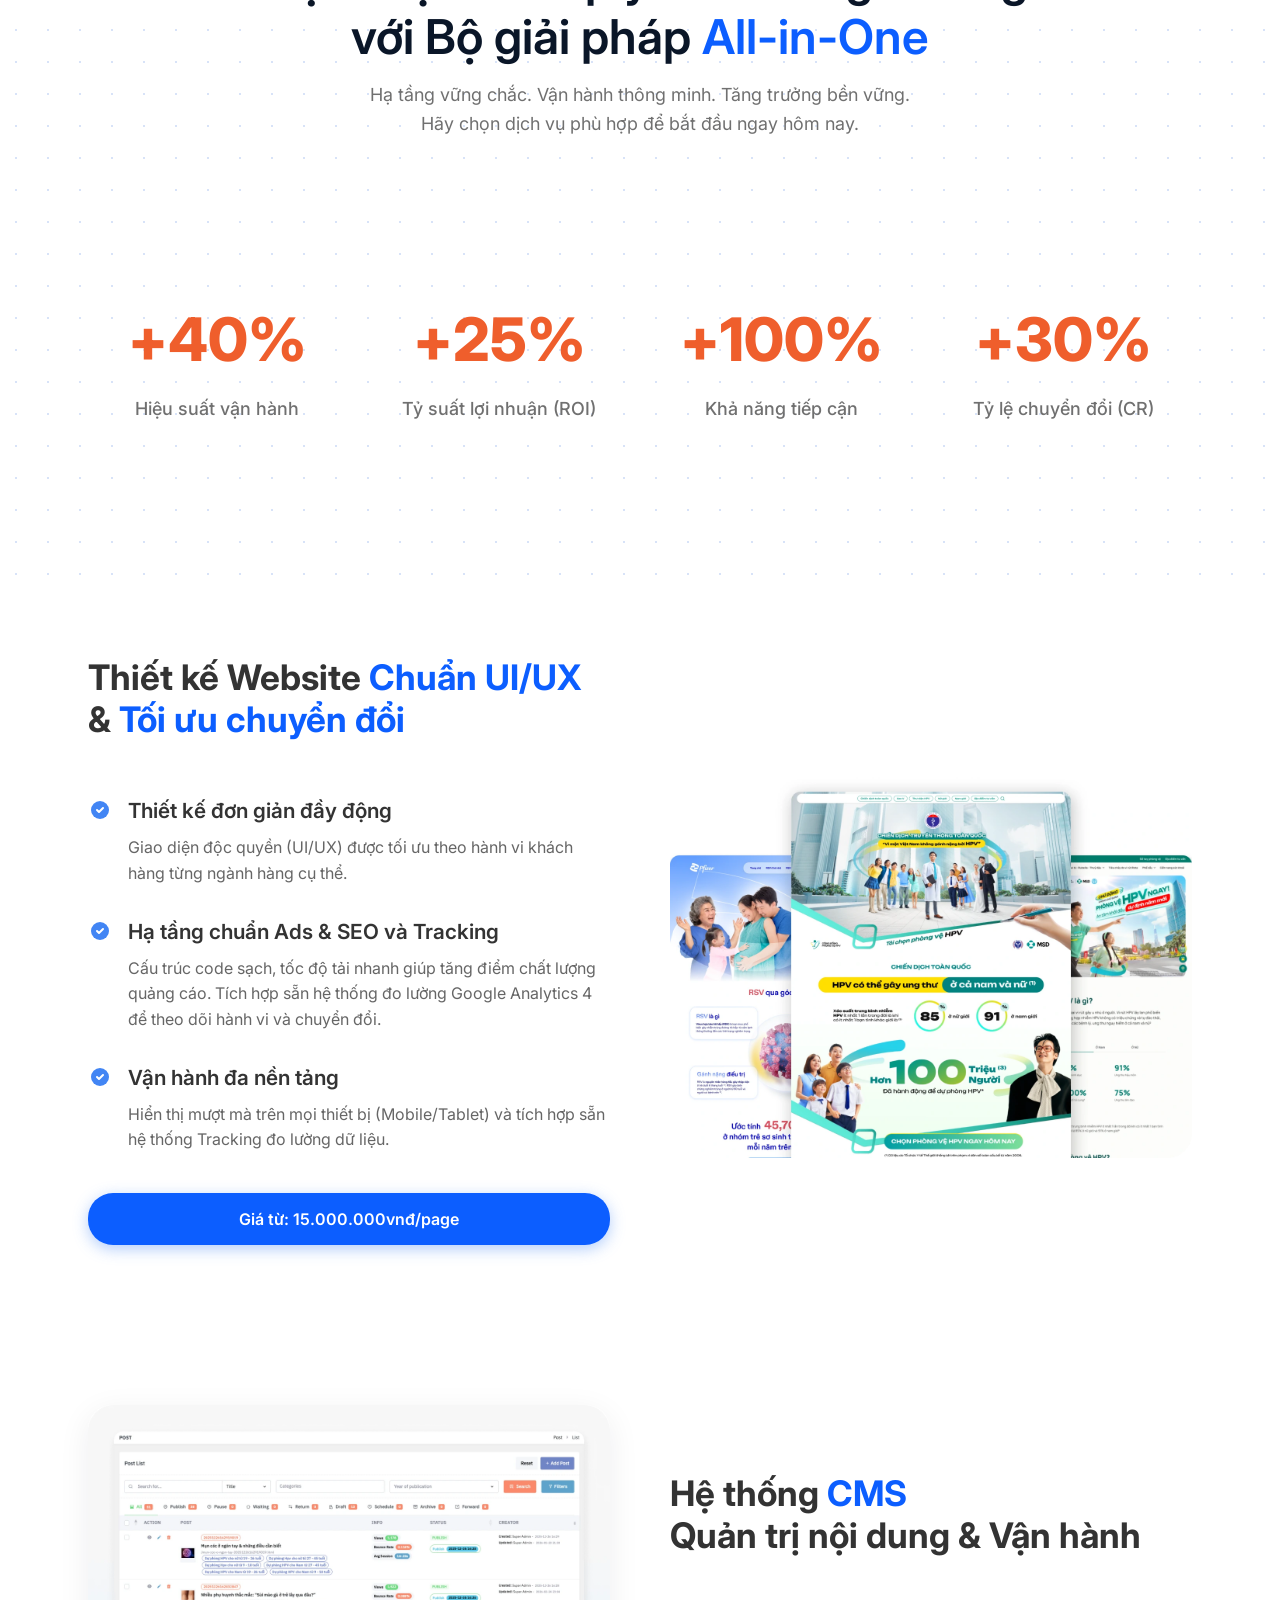
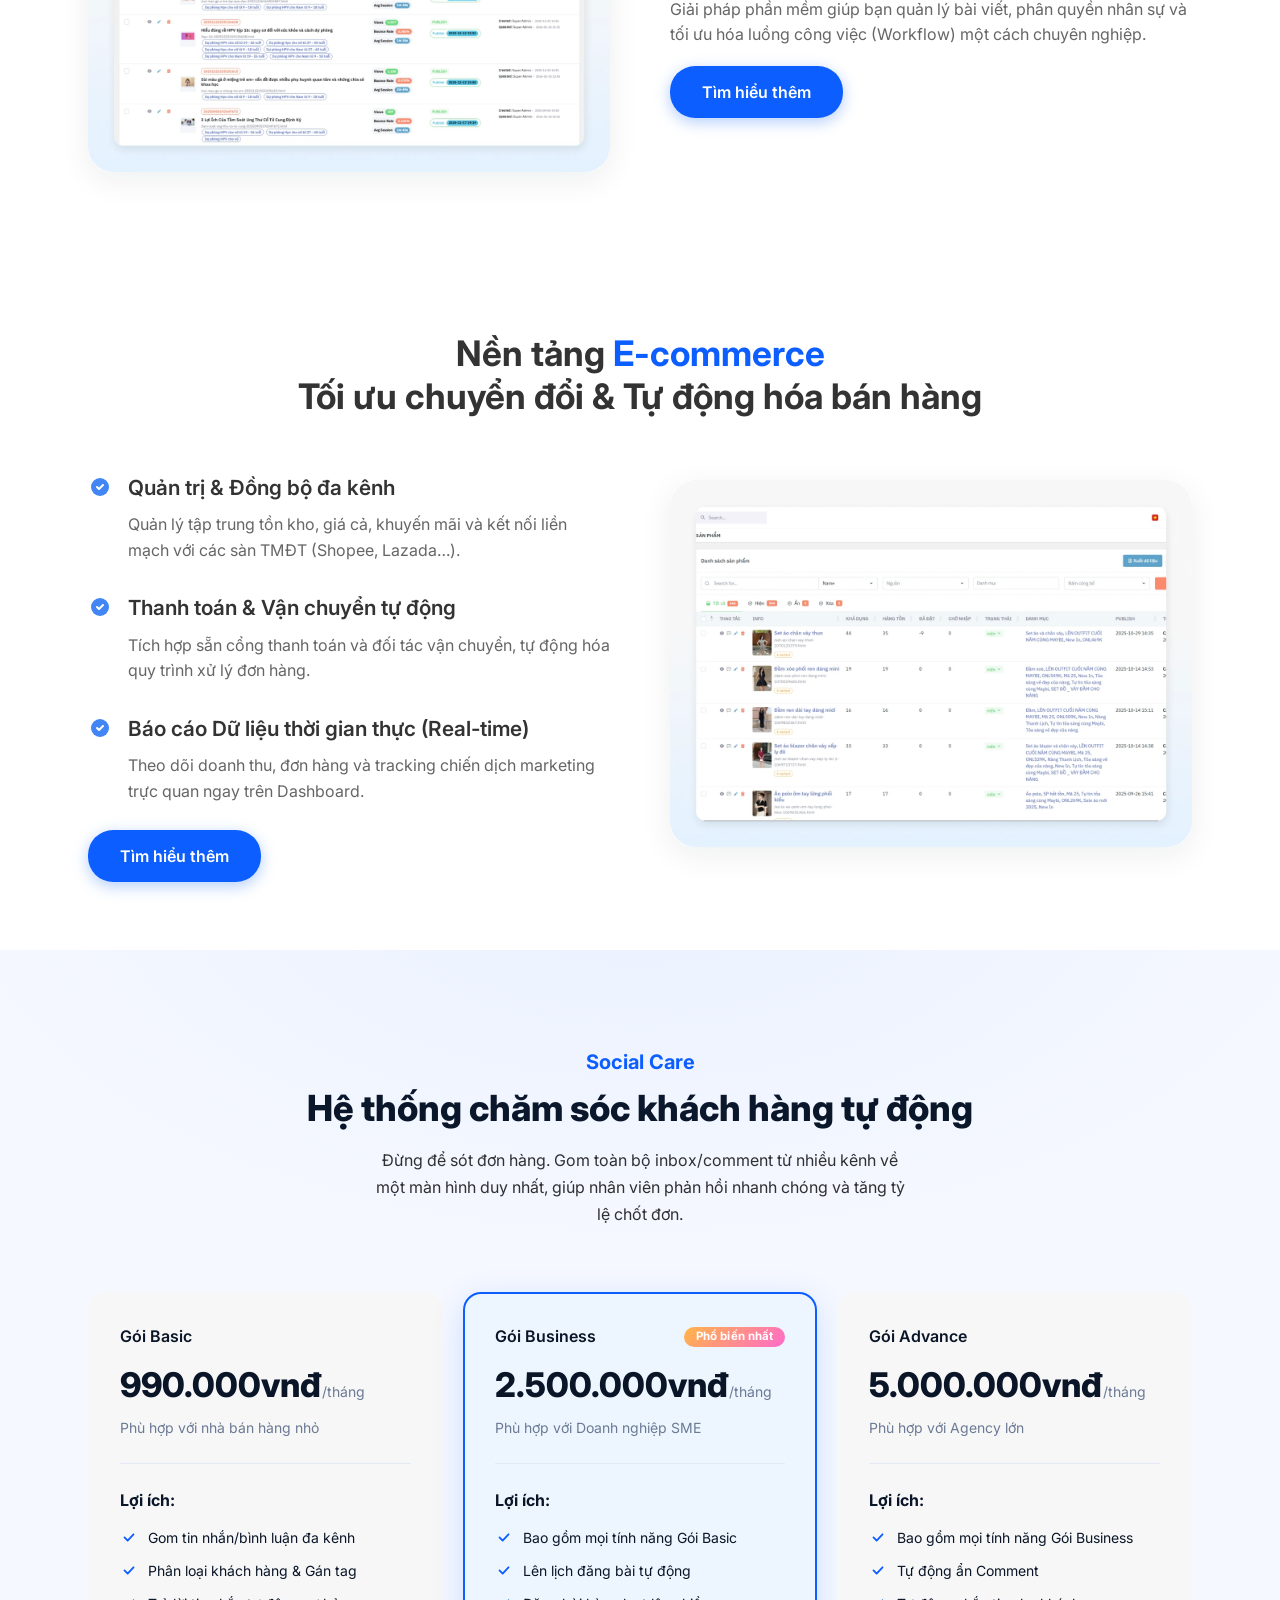
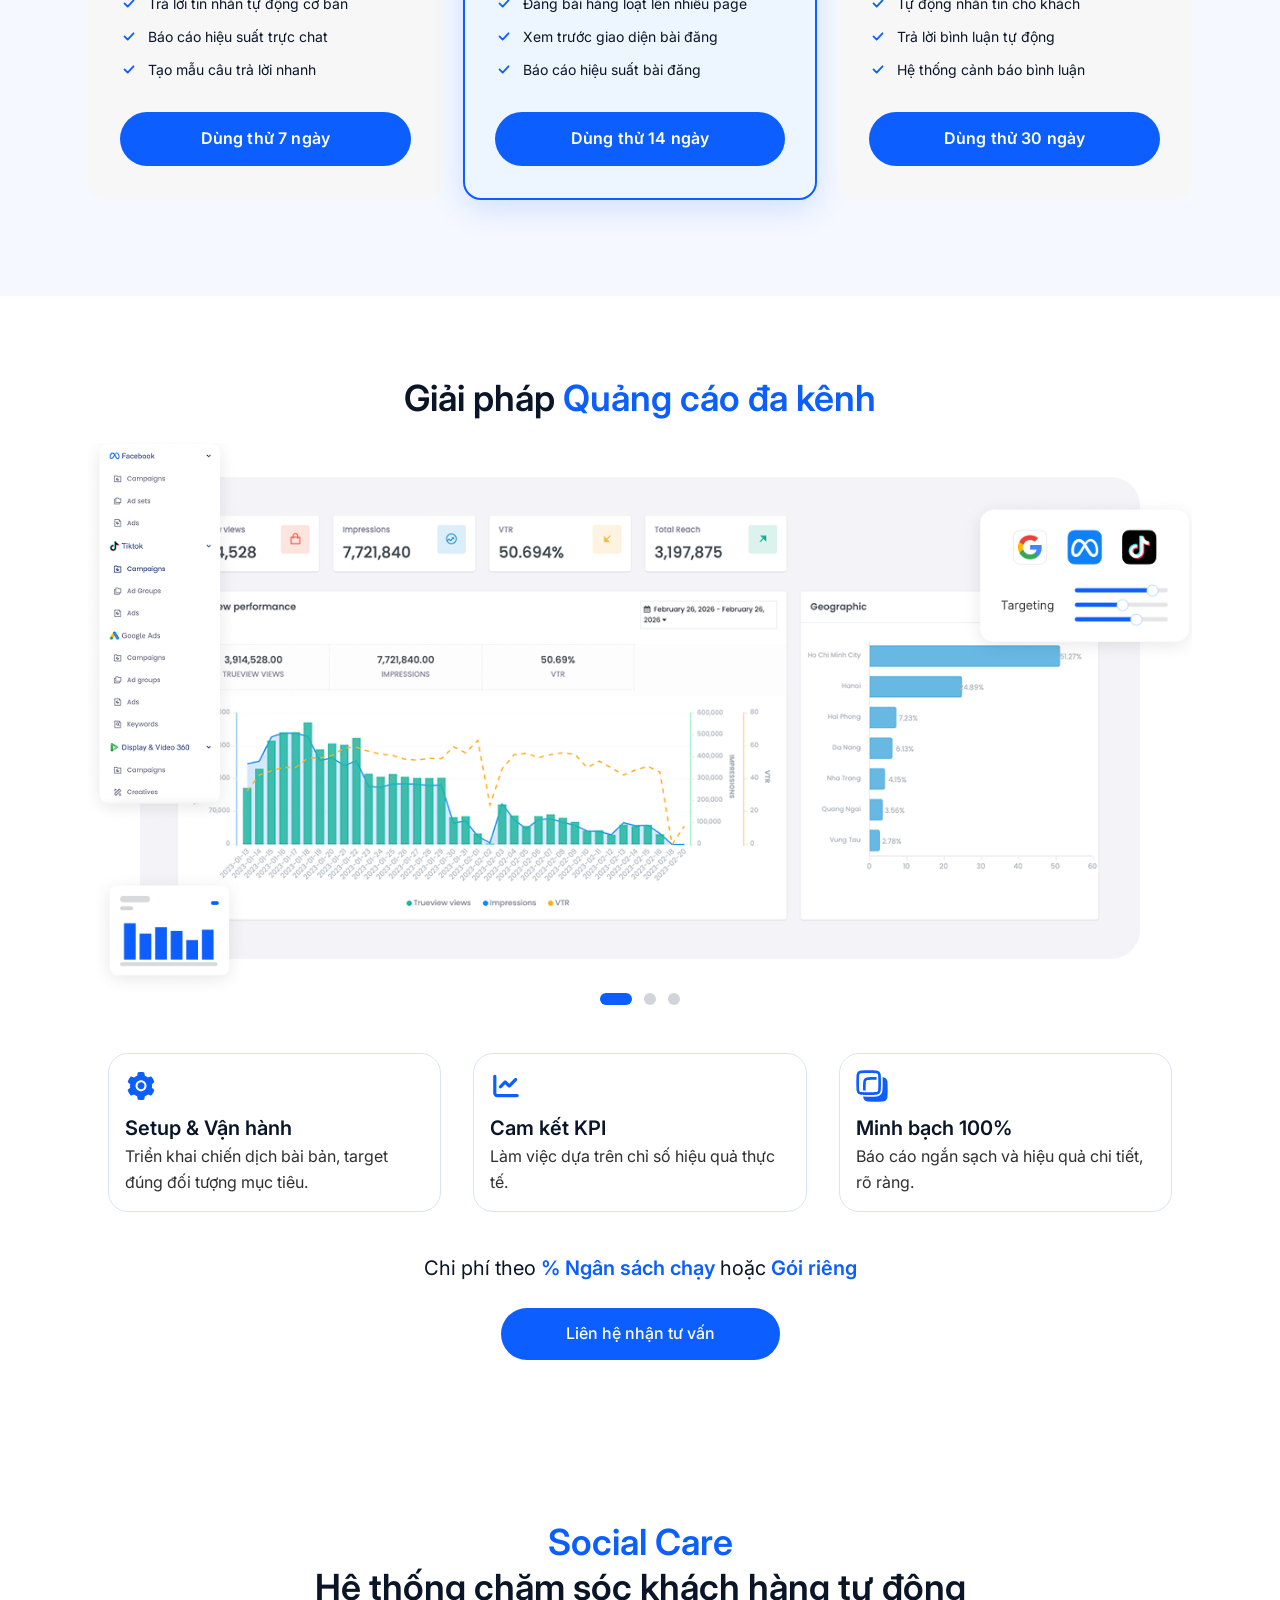
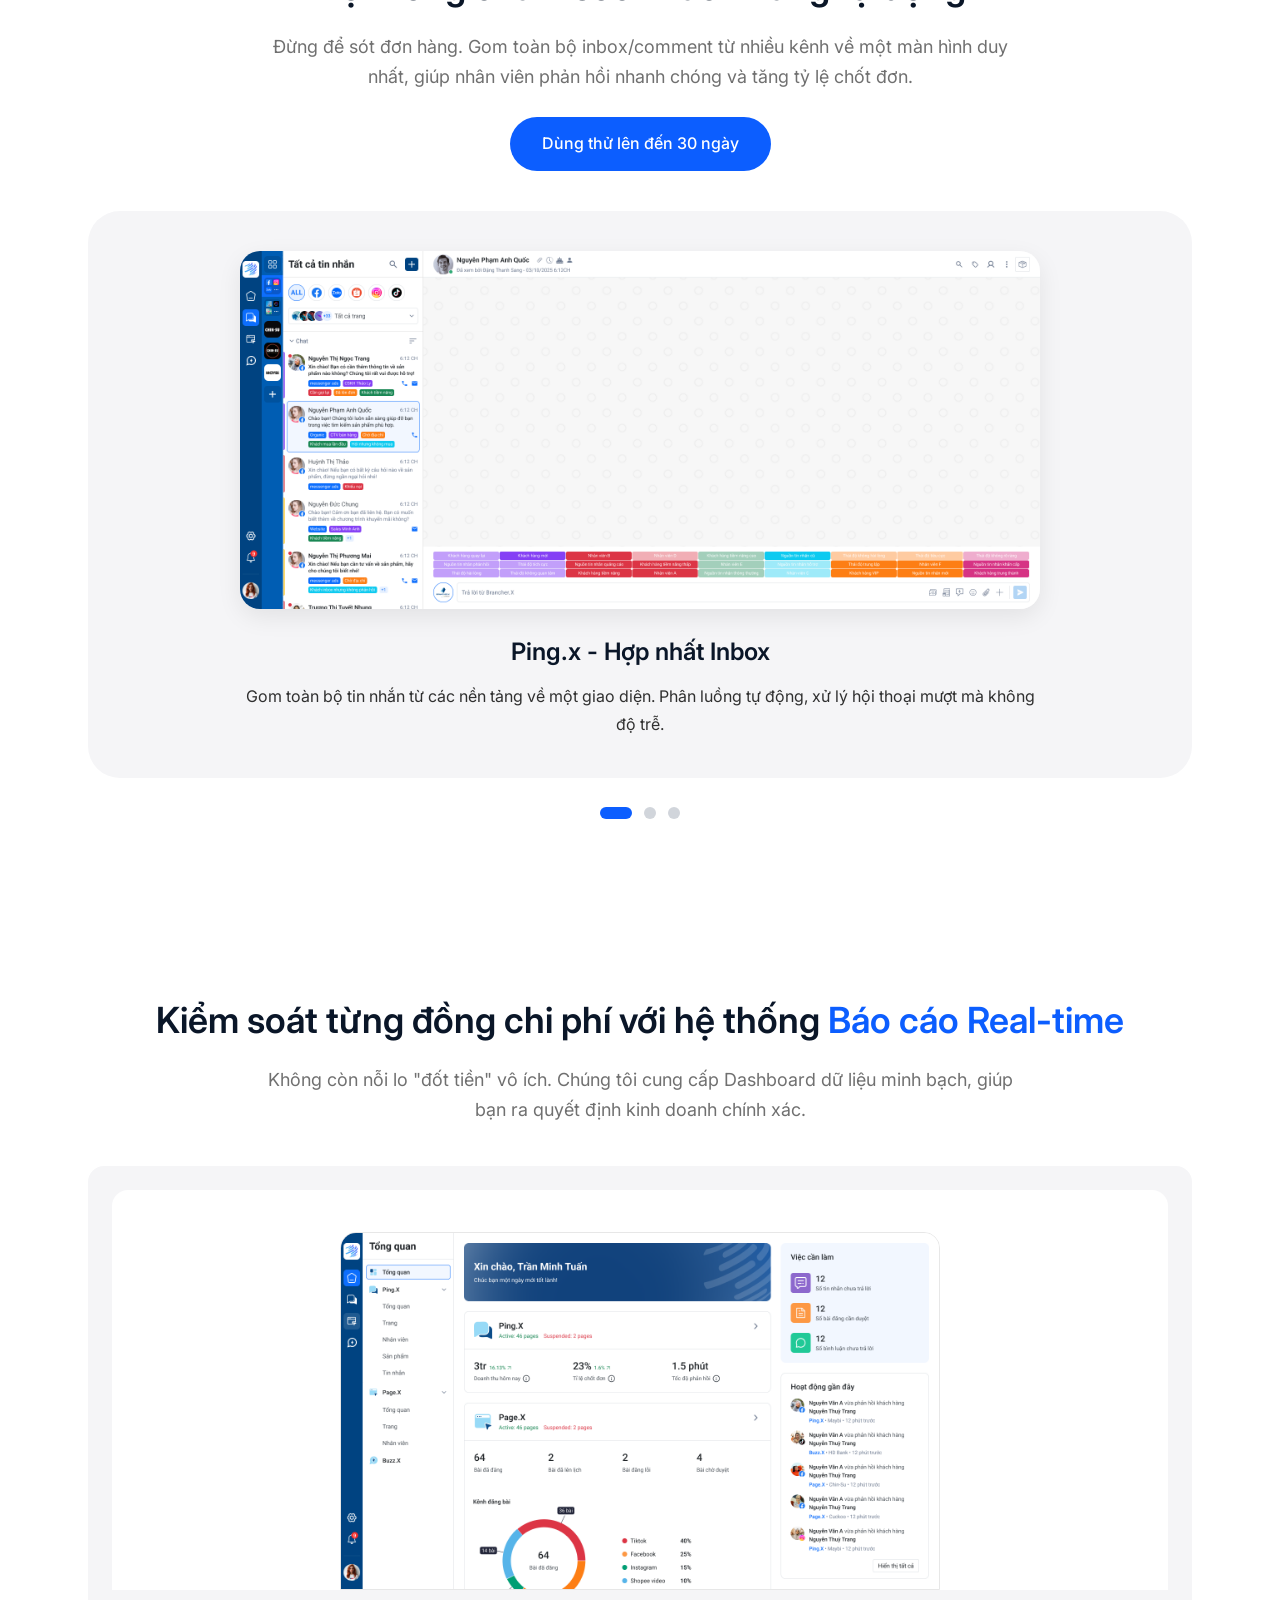
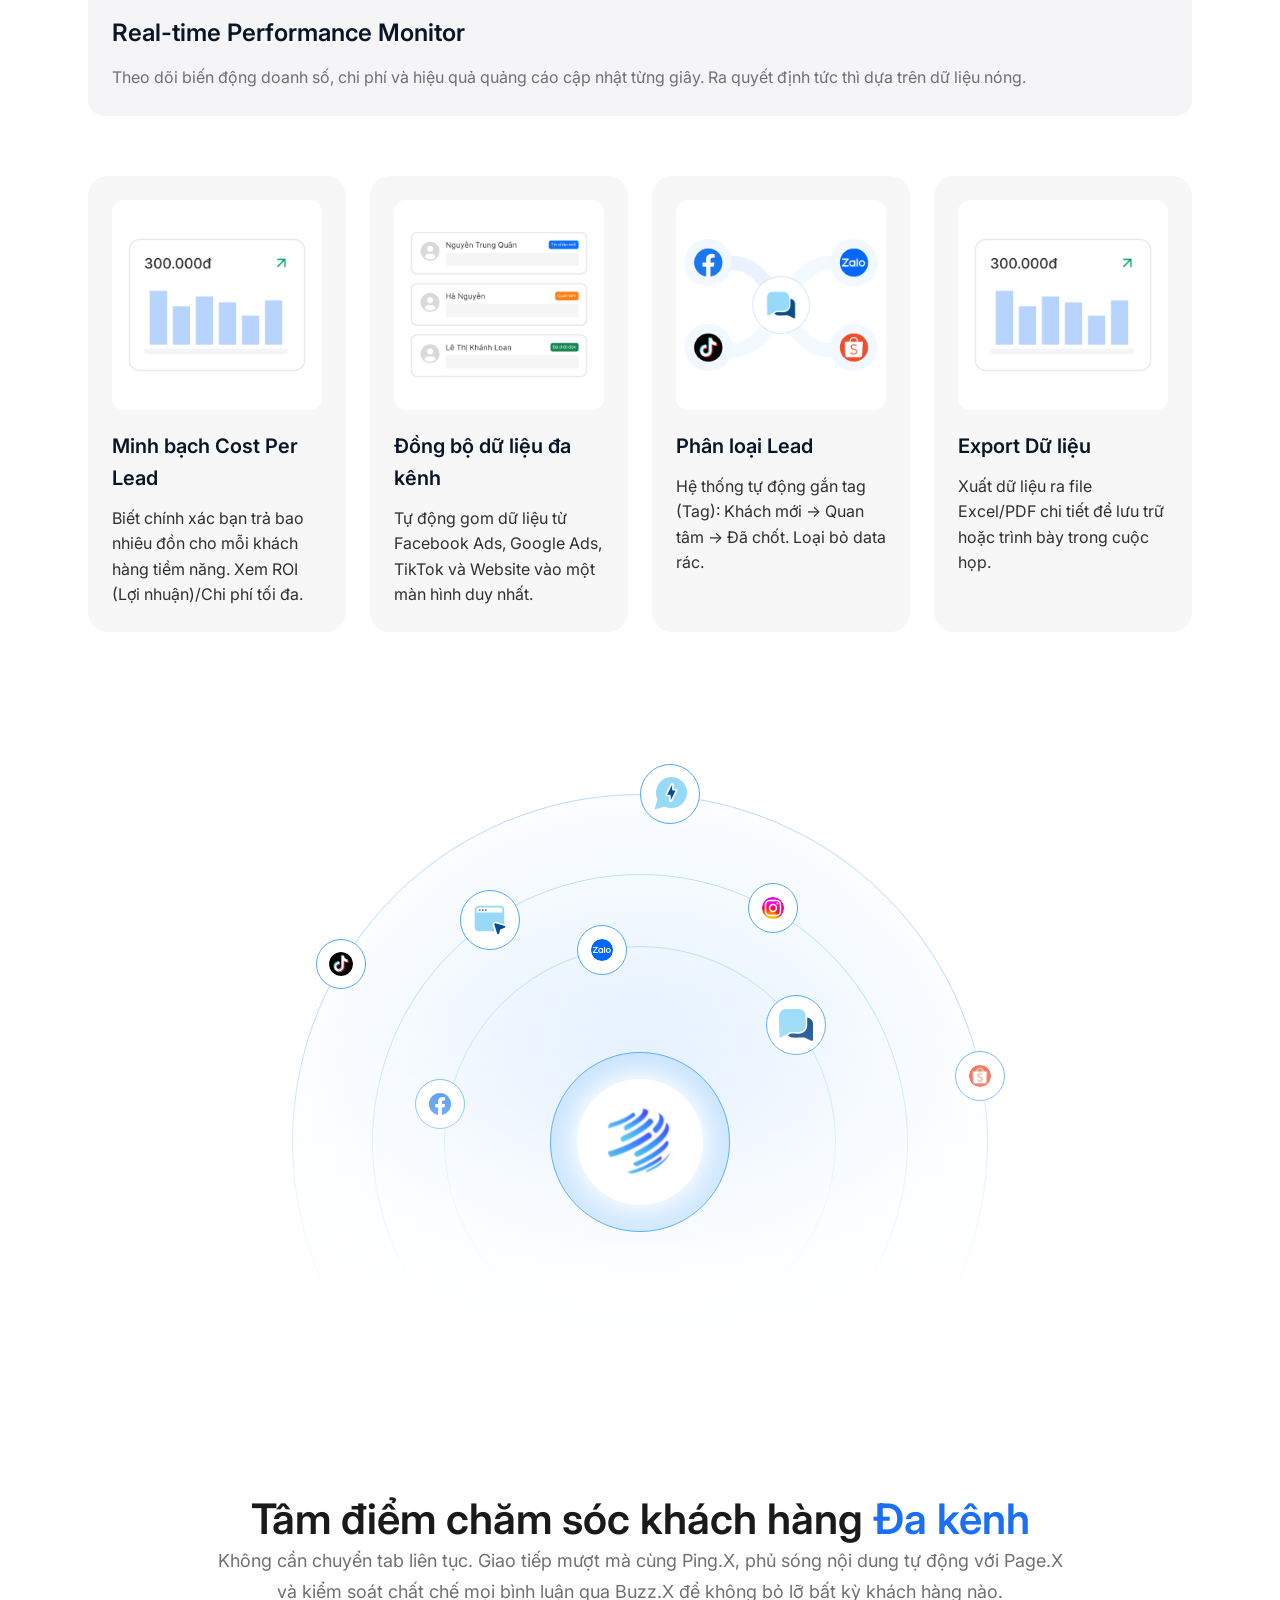
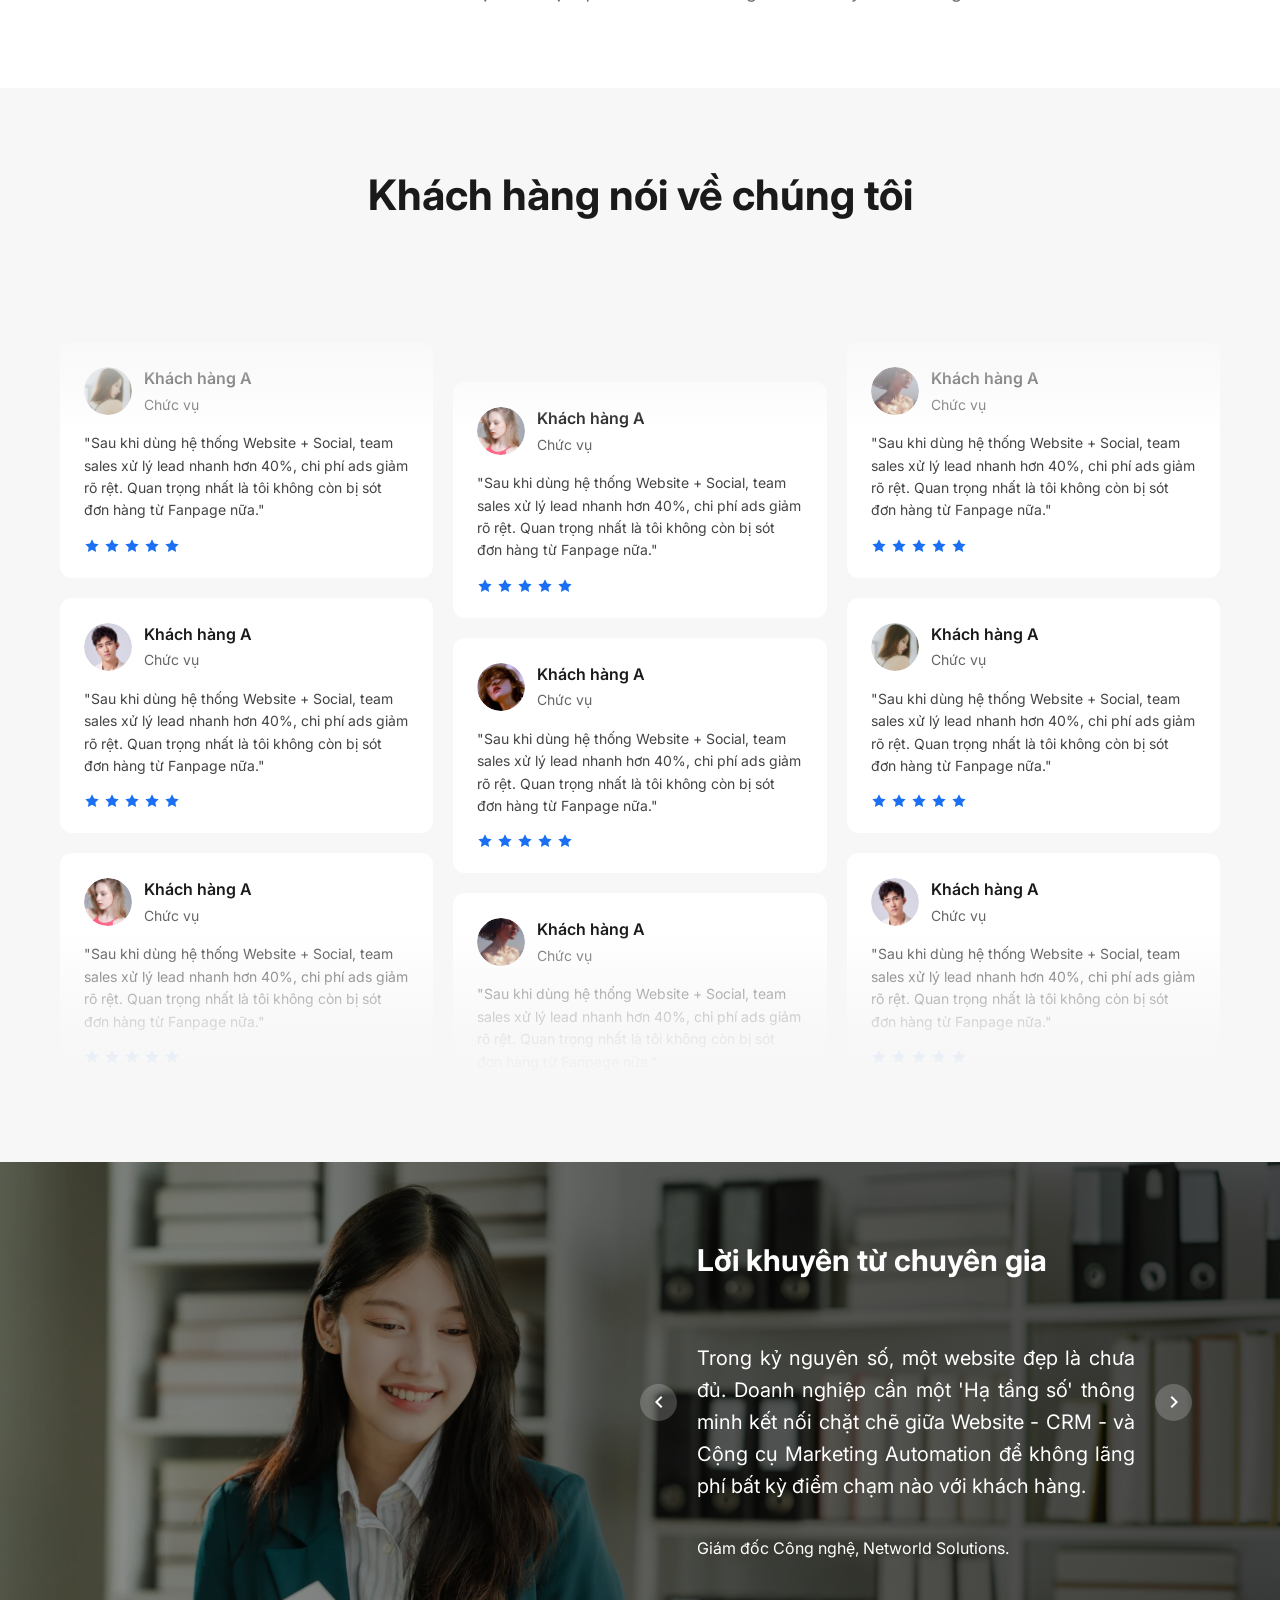
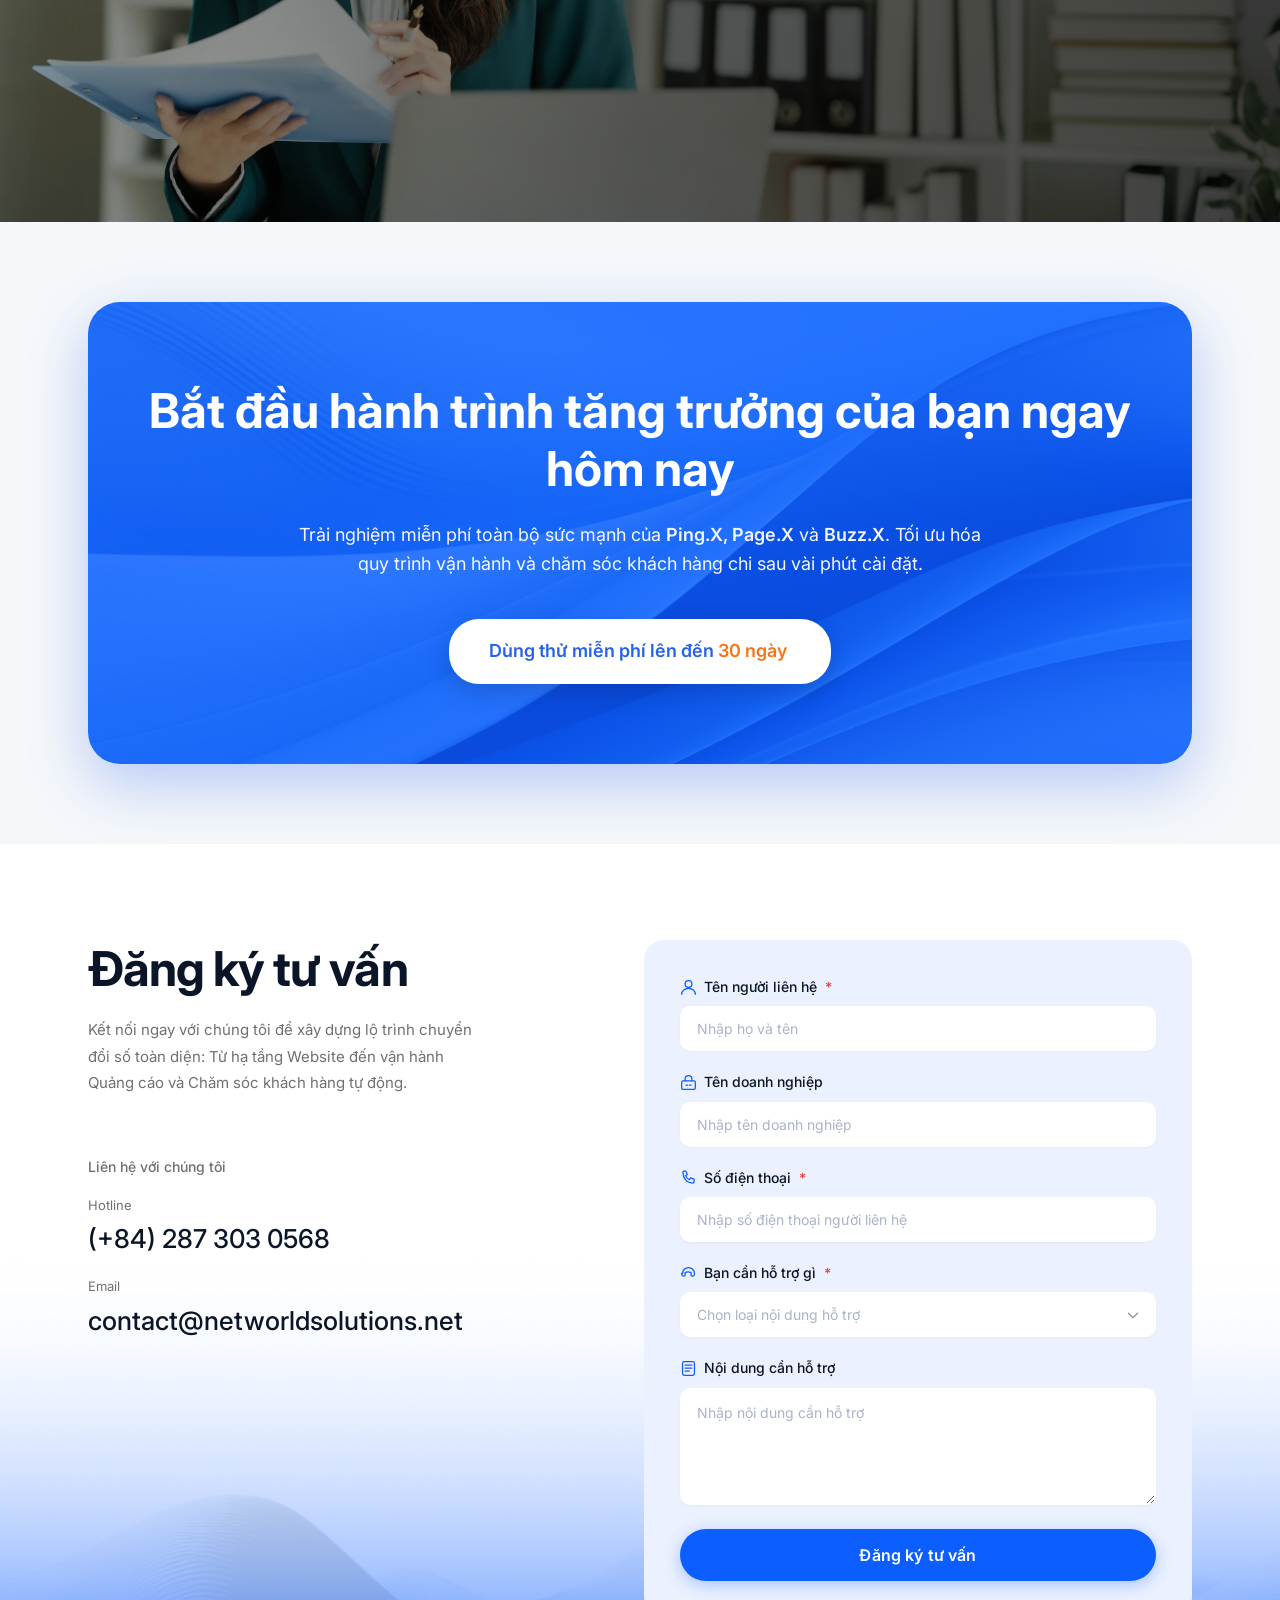
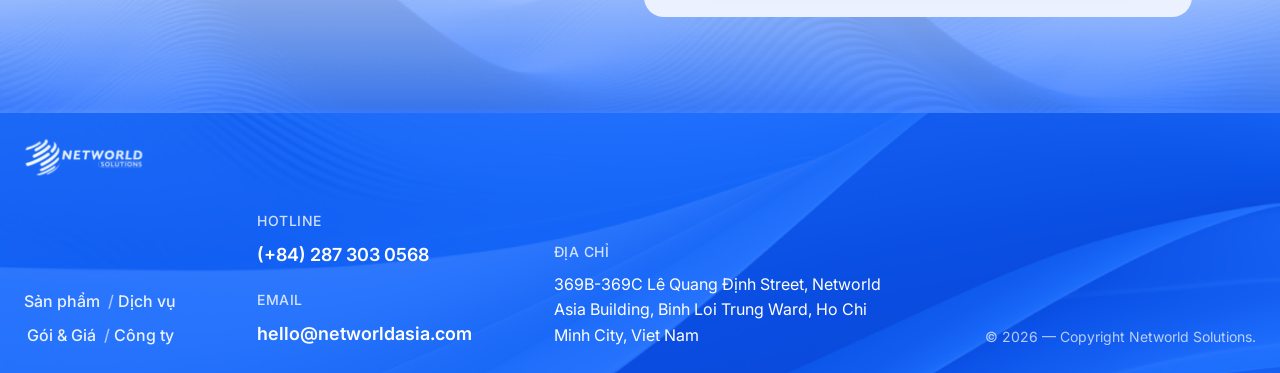
==== commit 33a55120: "reverse form" ====
--- a/index.html
+++ b/index.html
@@ -1811,54 +1811,189 @@
     </div>
   </section>
 
+  <!-- CONTACT FORM -->
+  <section class="contact section" id="contact" aria-labelledby="contact-heading">
+
+    <!-- BG Wave: full width of section -->
+    <img class="contact__wave" src="assets/images/bg-wave.png" alt="" aria-hidden="true" />
+
+    <div class="container contact__container">
+
+      <!-- Left: Info -->
+      <div class="contact__info">
+        <h2 class="contact__title" id="contact-heading">Đăng ký tư vấn</h2>
+        <p class="contact__desc">
+          Kết nối ngay với chúng tôi để xây dựng lộ trình chuyển đổi số toàn diện: Từ hạ tầng Website đến vận hành Quảng
+          cáo và Chăm sóc khách hàng tự động.
+        </p>
+
+        <div class="contact__contact-block">
+          <p class="contact__contact-label">Liên hệ với chúng tôi</p>
+
+          <div class="contact__contact-item">
+            <span class="contact__contact-type">Hotline</span>
+            <a href="tel:+842873030568" class="contact__contact-value" id="contact-hotline">(+84) 287 303 0568</a>
+          </div>
+
+          <div class="contact__contact-item">
+            <span class="contact__contact-type">Email</span>
+            <a href="mailto:contact@networldsolutions.net" class="contact__contact-value"
+              id="contact-email">contact@networldsolutions.net</a>
+          </div>
+        </div>
+      </div>
+
+      <!-- Right: Form Card -->
+      <div class="contact__form-wrap">
+        <form class="contact-form" id="contact-form" novalidate>
+
+          <!-- Tên người liên hệ -->
+          <div class="contact-form__field">
+            <label class="contact-form__label" for="cf-name">
+              <svg class="contact-form__icon" viewBox="0 0 20 20" fill="none" xmlns="http://www.w3.org/2000/svg"
+                aria-hidden="true">
+                <circle cx="10" cy="6" r="4" stroke="currentColor" stroke-width="1.5" />
+                <path d="M2 18c0-4 3.582-7 8-7s8 3 8 7" stroke="currentColor" stroke-width="1.5"
+                  stroke-linecap="round" />
+              </svg>
+              Tên người liên hệ <span class="contact-form__required" aria-hidden="true">*</span>
+            </label>
+            <input class="contact-form__input" type="text" id="cf-name" name="name" placeholder="Nhập họ và tên"
+              required autocomplete="name" />
+          </div>
+
+          <!-- Tên doanh nghiệp -->
+          <div class="contact-form__field">
+            <label class="contact-form__label" for="cf-company">
+              <svg class="contact-form__icon" viewBox="0 0 20 20" fill="none" xmlns="http://www.w3.org/2000/svg"
+                aria-hidden="true">
+                <rect x="2" y="8" width="16" height="10" rx="1.5" stroke="currentColor" stroke-width="1.5" />
+                <path d="M6 8V6a4 4 0 018 0v2" stroke="currentColor" stroke-width="1.5" stroke-linecap="round" />
+                <path d="M7 13h2m2 0h2" stroke="currentColor" stroke-width="1.5" stroke-linecap="round" />
+              </svg>
+              Tên doanh nghiệp
+            </label>
+            <input class="contact-form__input" type="text" id="cf-company" name="company"
+              placeholder="Nhập tên doanh nghiệp" autocomplete="organization" />
+          </div>
+
+          <!-- Số điện thoại -->
+          <div class="contact-form__field">
+            <label class="contact-form__label" for="cf-phone">
+              <svg class="contact-form__icon" viewBox="0 0 20 20" fill="none" xmlns="http://www.w3.org/2000/svg"
+                aria-hidden="true">
+                <path
+                  d="M4 2.5h3l1.5 4-2 1.5a10.5 10.5 0 004.5 4.5L12.5 10.5l4 1.5V15a1.5 1.5 0 01-1.5 1.5C6.5 16.5 3.5 9.5 3.5 4A1.5 1.5 0 014 2.5z"
+                  stroke="currentColor" stroke-width="1.5" stroke-linejoin="round" />
+              </svg>
+              Số điện thoại <span class="contact-form__required" aria-hidden="true">*</span>
+            </label>
+            <input class="contact-form__input" type="tel" id="cf-phone" name="phone"
+              placeholder="Nhập số điện thoại người liên hệ" required autocomplete="tel" />
+          </div>
+
+          <!-- Bạn cần hỗ trợ gì -->
+          <div class="contact-form__field">
+            <label class="contact-form__label" for="cf-support">
+              <svg class="contact-form__icon" viewBox="0 0 20 20" fill="none" xmlns="http://www.w3.org/2000/svg"
+                aria-hidden="true">
+                <path
+                  d="M3 10a7 7 0 1114 0v1a2 2 0 01-2 2h-1a1 1 0 01-1-1V9a7 7 0 00-7 0v3a1 1 0 01-1 1H4a2 2 0 01-2-2v-1z"
+                  stroke="currentColor" stroke-width="1.5" />
+              </svg>
+              Bạn cần hỗ trợ gì <span class="contact-form__required" aria-hidden="true">*</span>
+            </label>
+            <div class="contact-form__select-wrap">
+              <select class="contact-form__select" id="cf-support" name="support" required>
+                <option value="" disabled selected>Chọn loại nội dung hỗ trợ</option>
+                <option value="website">Thiết kế &amp; Phát triển Website</option>
+                <option value="ads">Quảng cáo đa kênh</option>
+                <option value="social">Social Care &amp; Chăm sóc KH</option>
+                <option value="crm">CRM &amp; Marketing Automation</option>
+                <option value="report">Báo cáo &amp; Phân tích dữ liệu</option>
+                <option value="other">Khác</option>
+              </select>
+              <svg class="contact-form__chevron" viewBox="0 0 20 20" fill="none" xmlns="http://www.w3.org/2000/svg"
+                aria-hidden="true">
+                <path d="M5 8l5 5 5-5" stroke="currentColor" stroke-width="1.5" stroke-linecap="round"
+                  stroke-linejoin="round" />
+              </svg>
+            </div>
+          </div>
+
+          <!-- Nội dung cần hỗ trợ -->
+          <div class="contact-form__field">
+            <label class="contact-form__label" for="cf-message">
+              <svg class="contact-form__icon" viewBox="0 0 20 20" fill="none" xmlns="http://www.w3.org/2000/svg"
+                aria-hidden="true">
+                <rect x="3" y="2" width="14" height="16" rx="2" stroke="currentColor" stroke-width="1.5" />
+                <path d="M6 6h8M6 9.5h8M6 13h5" stroke="currentColor" stroke-width="1.5" stroke-linecap="round" />
+              </svg>
+              Nội dung cần hỗ trợ
+            </label>
+            <textarea class="contact-form__textarea" id="cf-message" name="message"
+              placeholder="Nhập nội dung cần hỗ trợ" rows="4"></textarea>
+          </div>
+
+          <!-- Submit -->
+          <button class="contact-form__submit" type="submit" id="btn-contact-submit">
+            Đăng ký tư vấn
+          </button>
+
+        </form>
+      </div>
+
+    </div>
+  </section>
+
   <!-- FOOTER -->
   <footer class="footer" id="footer">
 
-      <!-- Footer Content Grid -->
-      <div class="footer__content">
-
-        <!-- Column 1: Logo -->
-        <div class="footer__logo">
-          <img src="assets/images/nwa-footer.svg" alt="Networld Solutions Logo" class="footer__logo-image">
-          <nav class="footer__nav">
-            <div>
-              <a href="#dich-vu" class="footer__nav-link">Sản phẩm</a>
-              <a href="#dich-vu" class="footer__nav-link">Dịch vụ</a>
-            </div>
-            <div>
-              <a href="#pricing" class="footer__nav-link">Gói & Giá</a>
-              <a href="#about" class="footer__nav-link">Công ty</a>
-            </div>
-          </nav>
-        </div>
-
-        <!-- Column 2: Hotline & Email -->
-        <div class="footer__contact">
-          <div class="footer__contact-item">
-            <span class="footer__contact-label">Hotline</span>
-            <a href="tel:+842873030568" class="footer__contact-value">(+84) 287 303 0568</a>
-          </div>
-
-          <div class="footer__contact-item">
-            <span class="footer__contact-label">Email</span>
-            <a href="mailto:hello@networldasia.com" class="footer__contact-value">hello@networldasia.com</a>
-          </div>
-        </div>
-
-        <!-- Column 3: Address -->
-        <div class="footer__address">
-          <span class="footer__address-label">ĐỊA CHỈ</span>
-          <div class="footer__address-value">
-            369B-369C Lê Quang Định Street, Networld Asia Building, Binh Loi Trung Ward, Ho Chi Minh City, Viet Nam
-          </div>
-        </div>
-
-        <!-- Column 4: Copyright -->
-        <div class="footer__copyright">
-          © 2026 — Copyright Networld Solutions.
-        </div>
-
-      </div>
+    <!-- Footer Content Grid -->
+    <div class="footer__content">
+
+      <!-- Column 1: Logo -->
+      <div class="footer__logo">
+        <img src="assets/images/nwa-footer.svg" alt="Networld Solutions Logo" class="footer__logo-image">
+        <nav class="footer__nav">
+          <div>
+            <a href="#dich-vu" class="footer__nav-link">Sản phẩm</a>
+            <a href="#dich-vu" class="footer__nav-link">Dịch vụ</a>
+          </div>
+          <div>
+            <a href="#pricing" class="footer__nav-link">Gói & Giá</a>
+            <a href="#about" class="footer__nav-link">Công ty</a>
+          </div>
+        </nav>
+      </div>
+
+      <!-- Column 2: Hotline & Email -->
+      <div class="footer__contact">
+        <div class="footer__contact-item">
+          <span class="footer__contact-label">Hotline</span>
+          <a href="tel:+842873030568" class="footer__contact-value">(+84) 287 303 0568</a>
+        </div>
+
+        <div class="footer__contact-item">
+          <span class="footer__contact-label">Email</span>
+          <a href="mailto:hello@networldasia.com" class="footer__contact-value">hello@networldasia.com</a>
+        </div>
+      </div>
+
+      <!-- Column 3: Address -->
+      <div class="footer__address">
+        <span class="footer__address-label">ĐỊA CHỈ</span>
+        <div class="footer__address-value">
+          369B-369C Lê Quang Định Street, Networld Asia Building, Binh Loi Trung Ward, Ho Chi Minh City, Viet Nam
+        </div>
+      </div>
+
+      <!-- Column 4: Copyright -->
+      <div class="footer__copyright">
+        © 2026 — Copyright Networld Solutions.
+      </div>
+
+    </div>
 
   </footer>
 
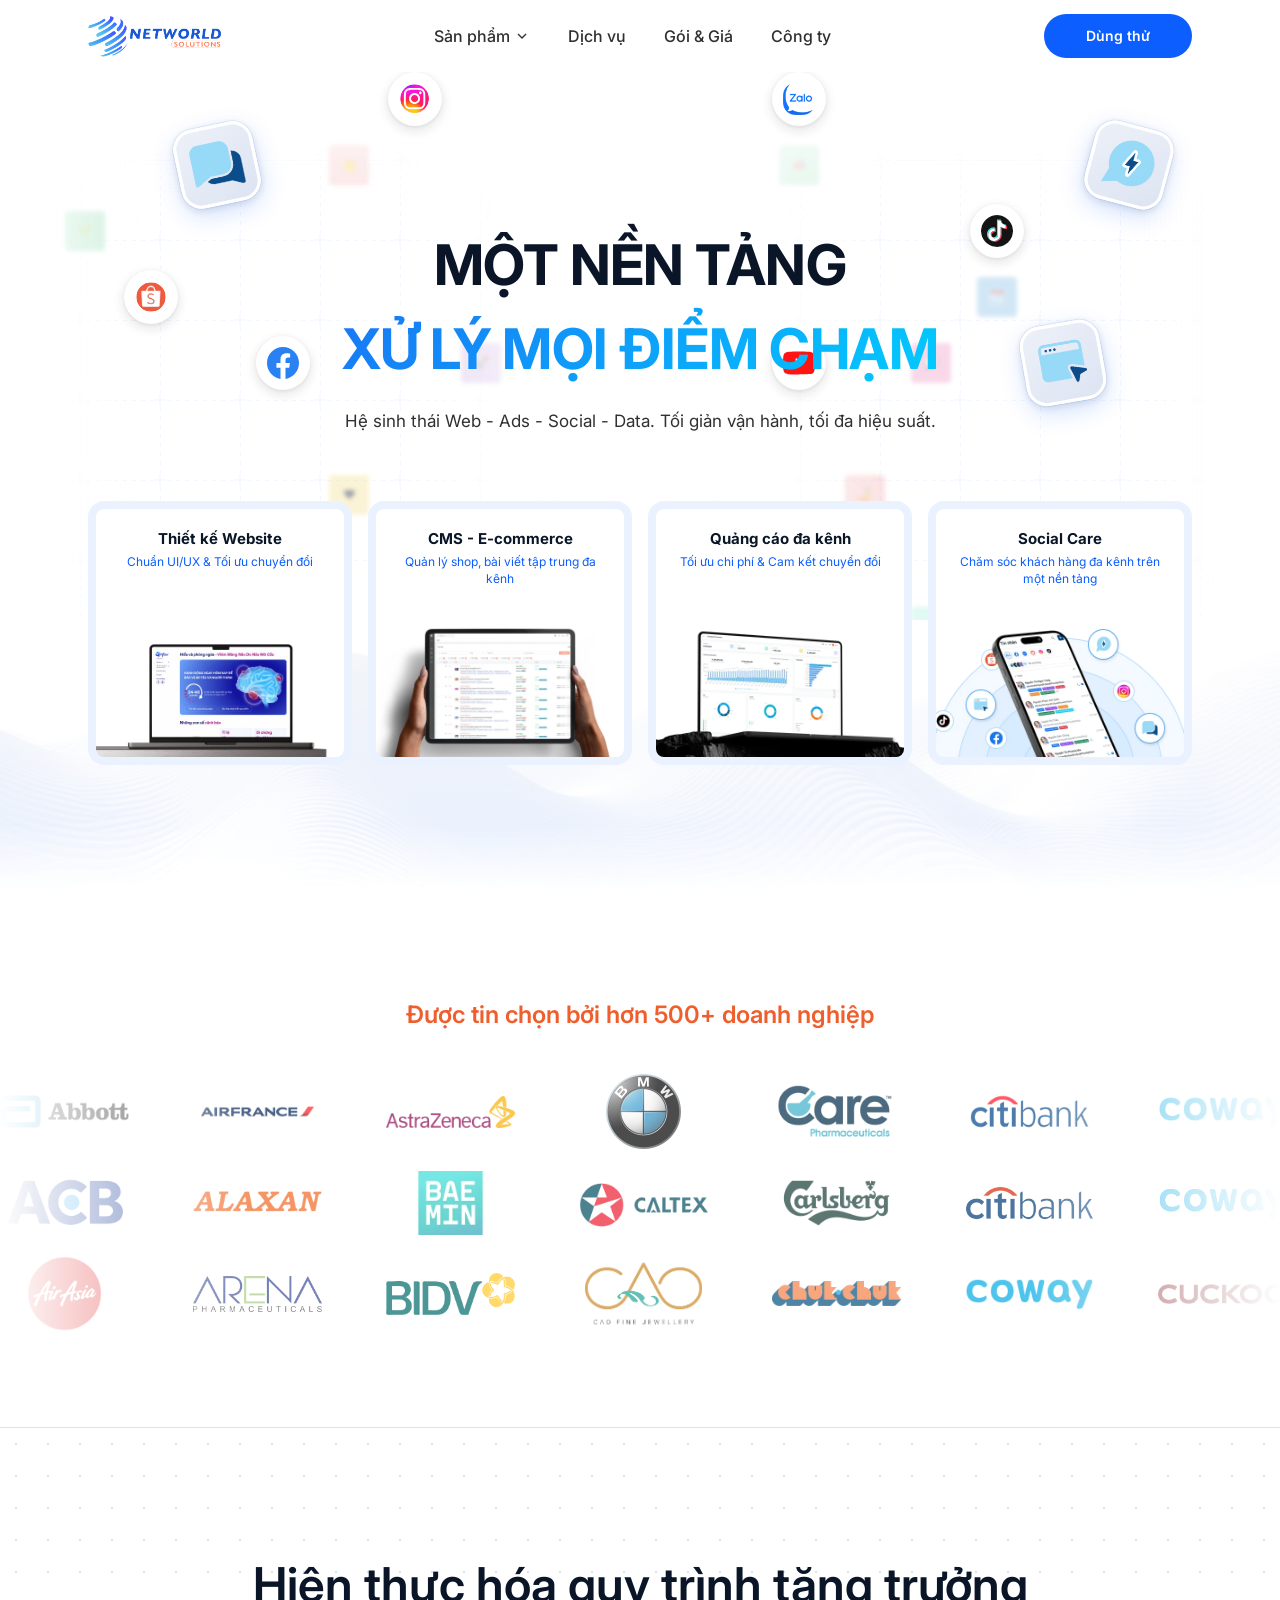
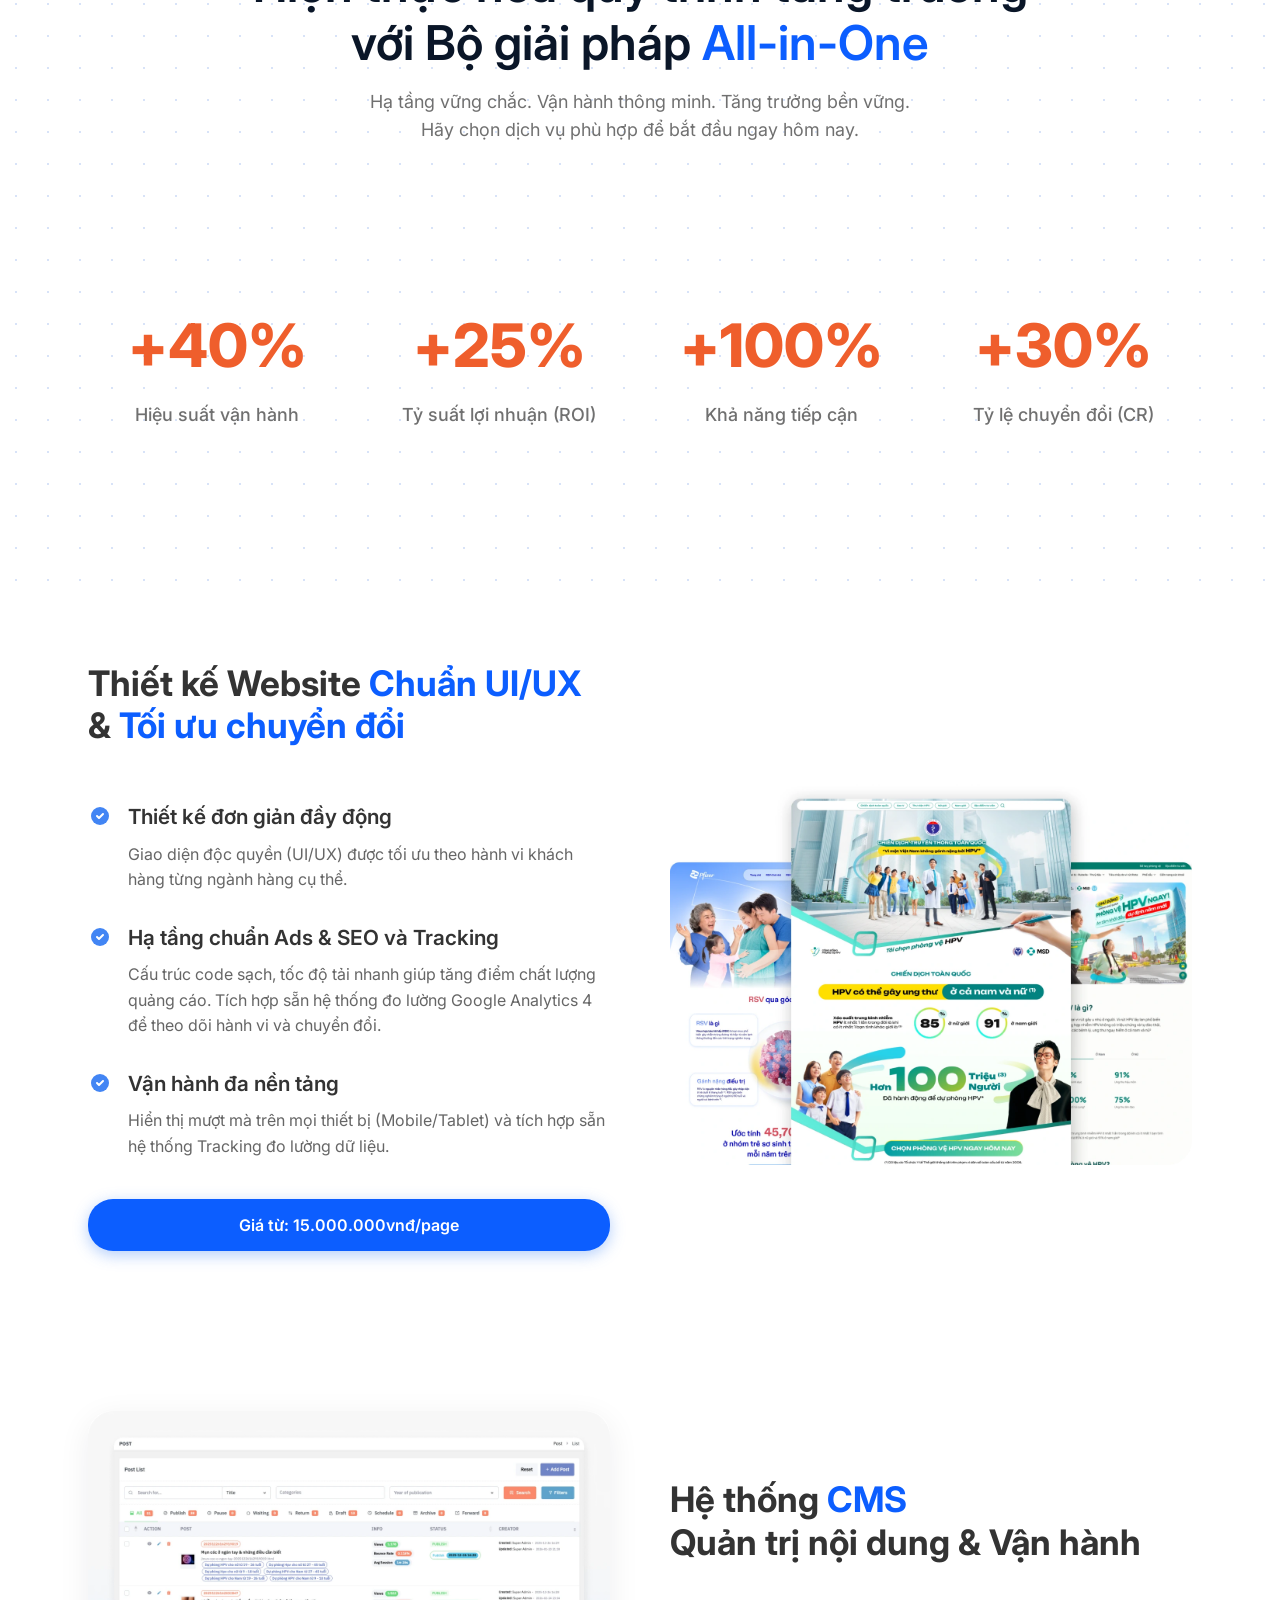
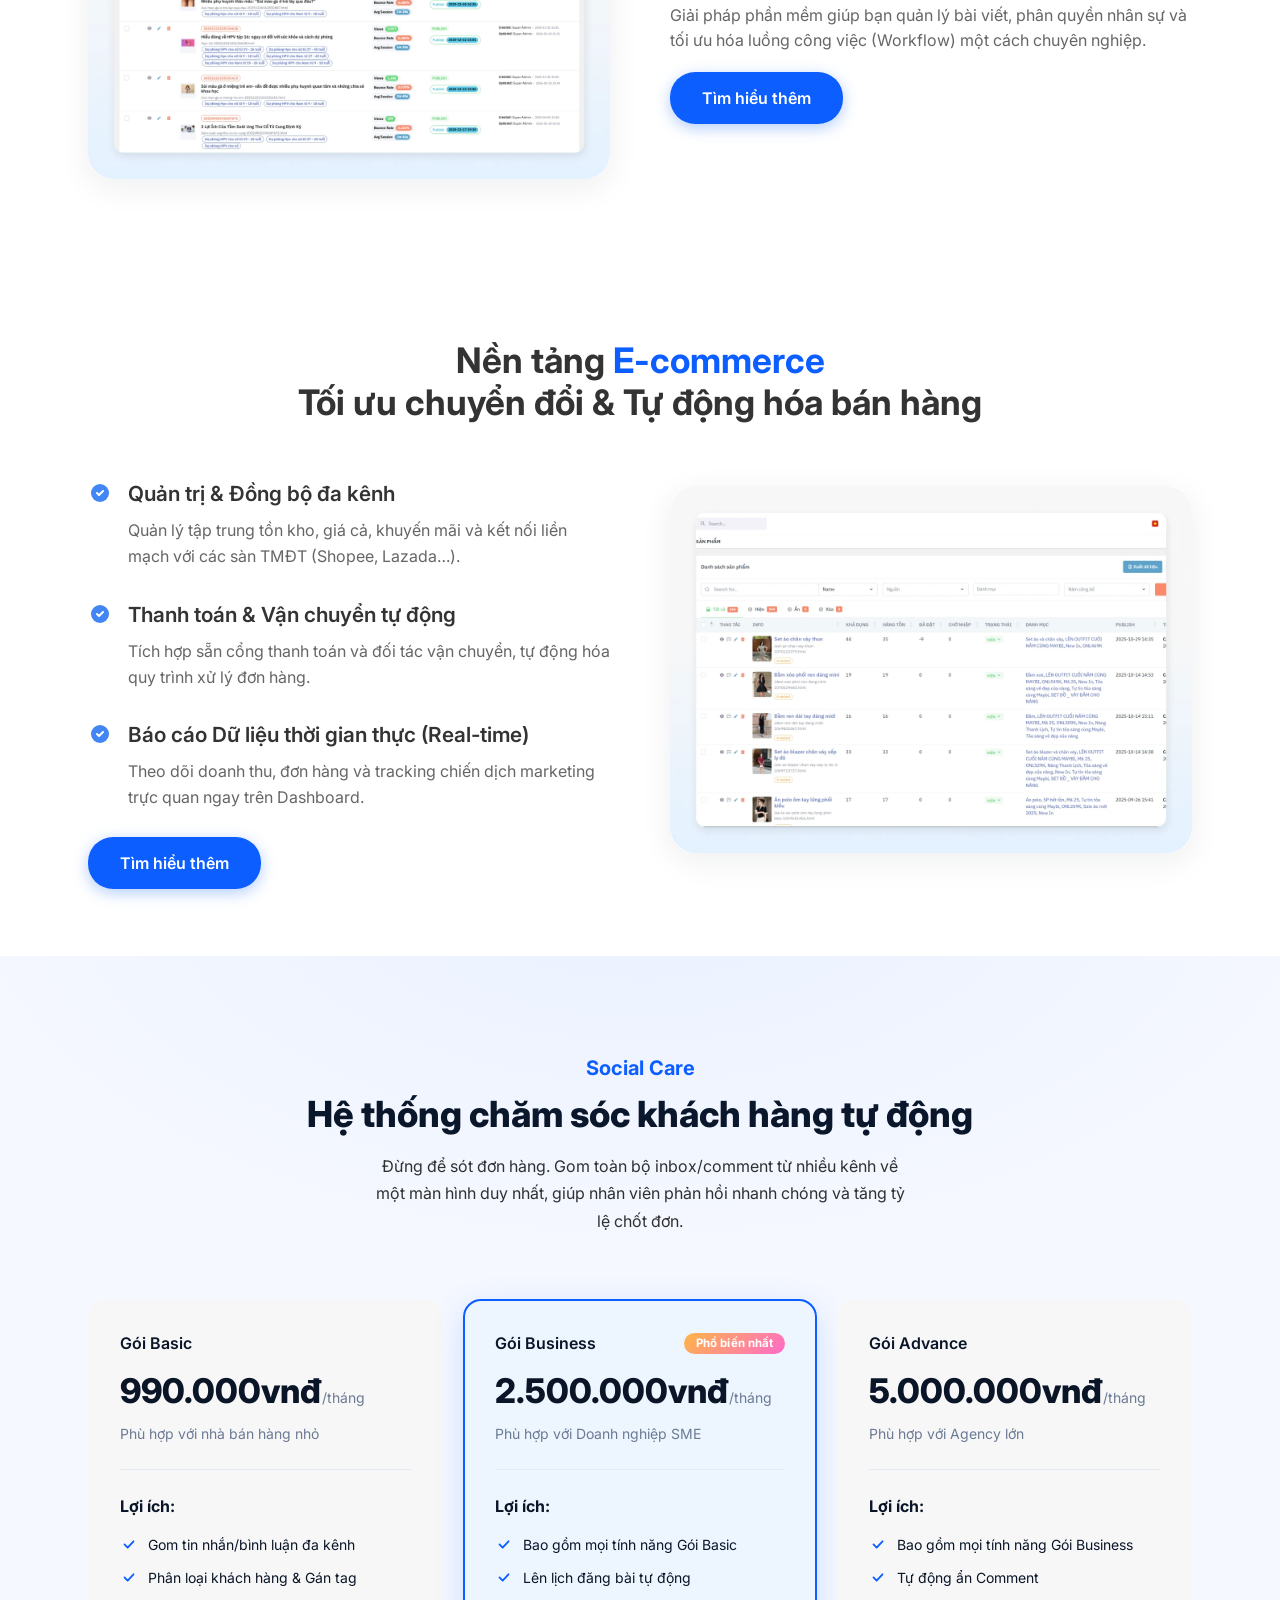
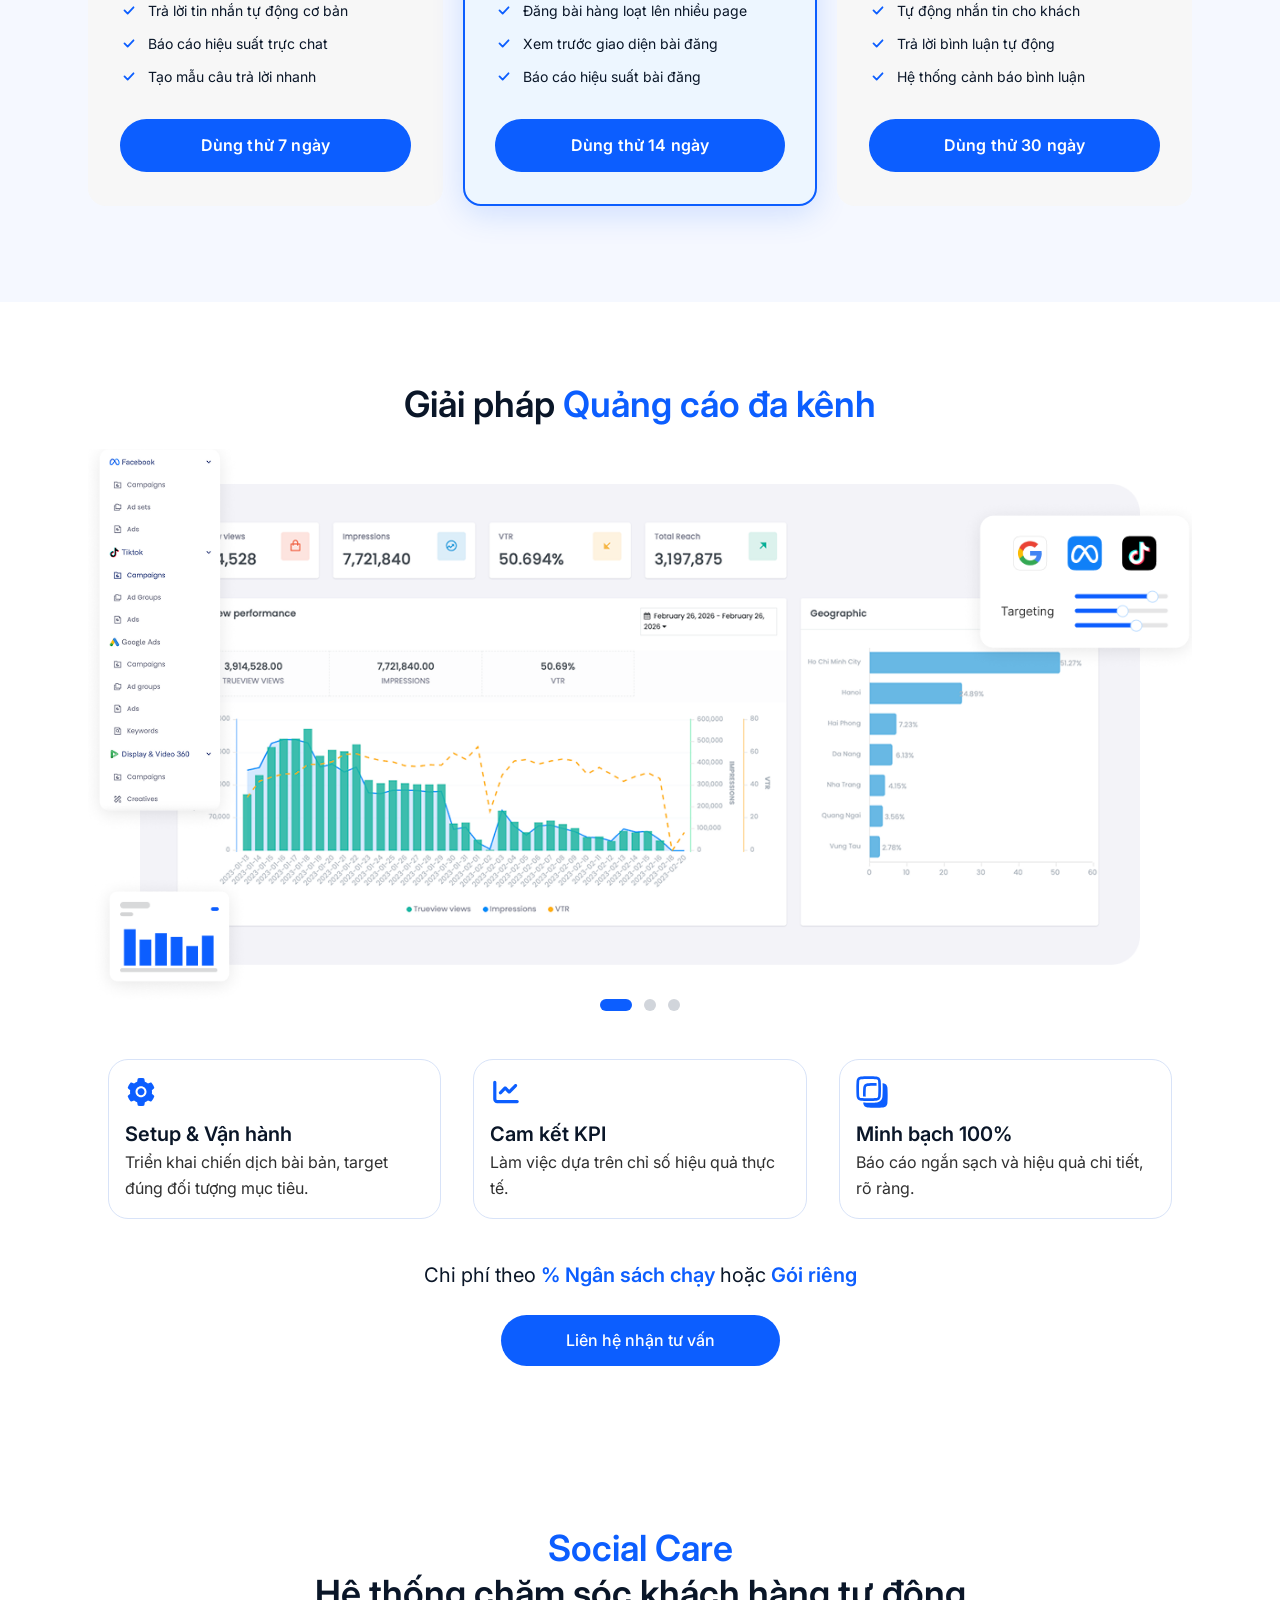
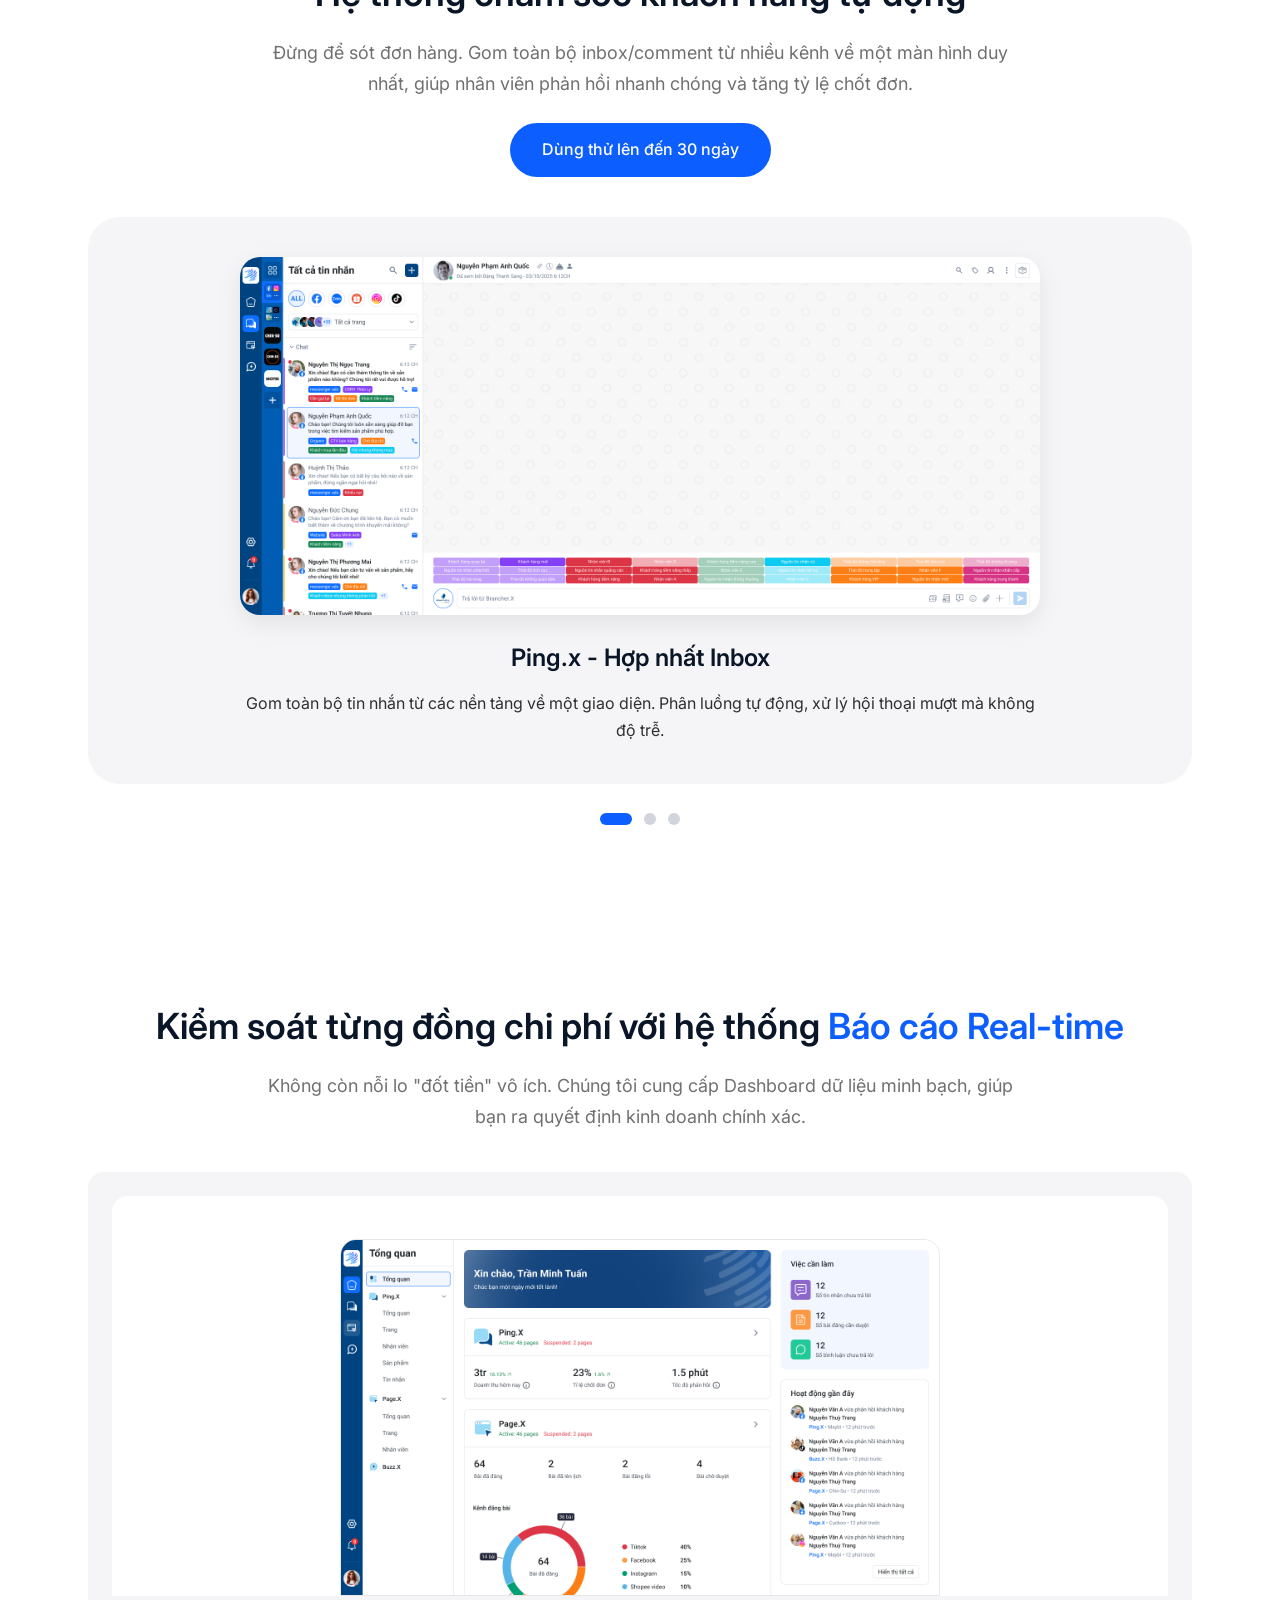
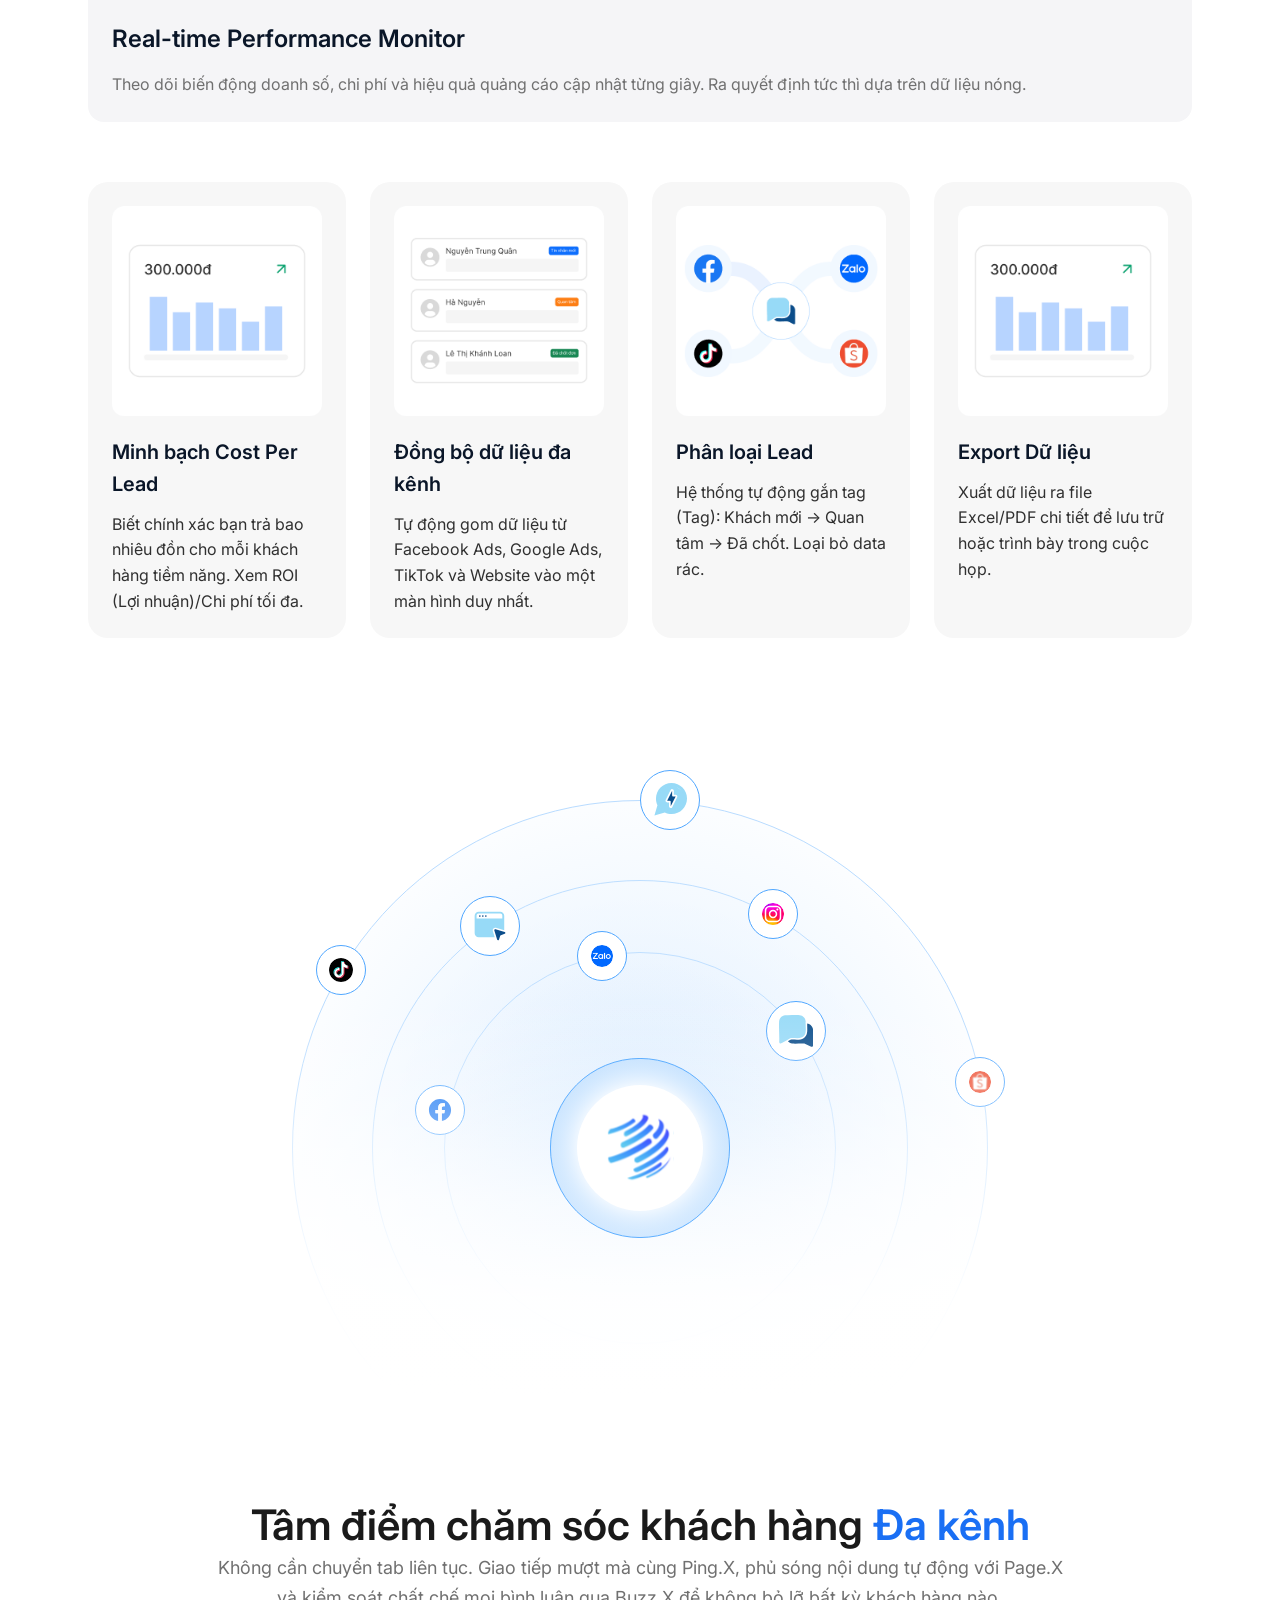
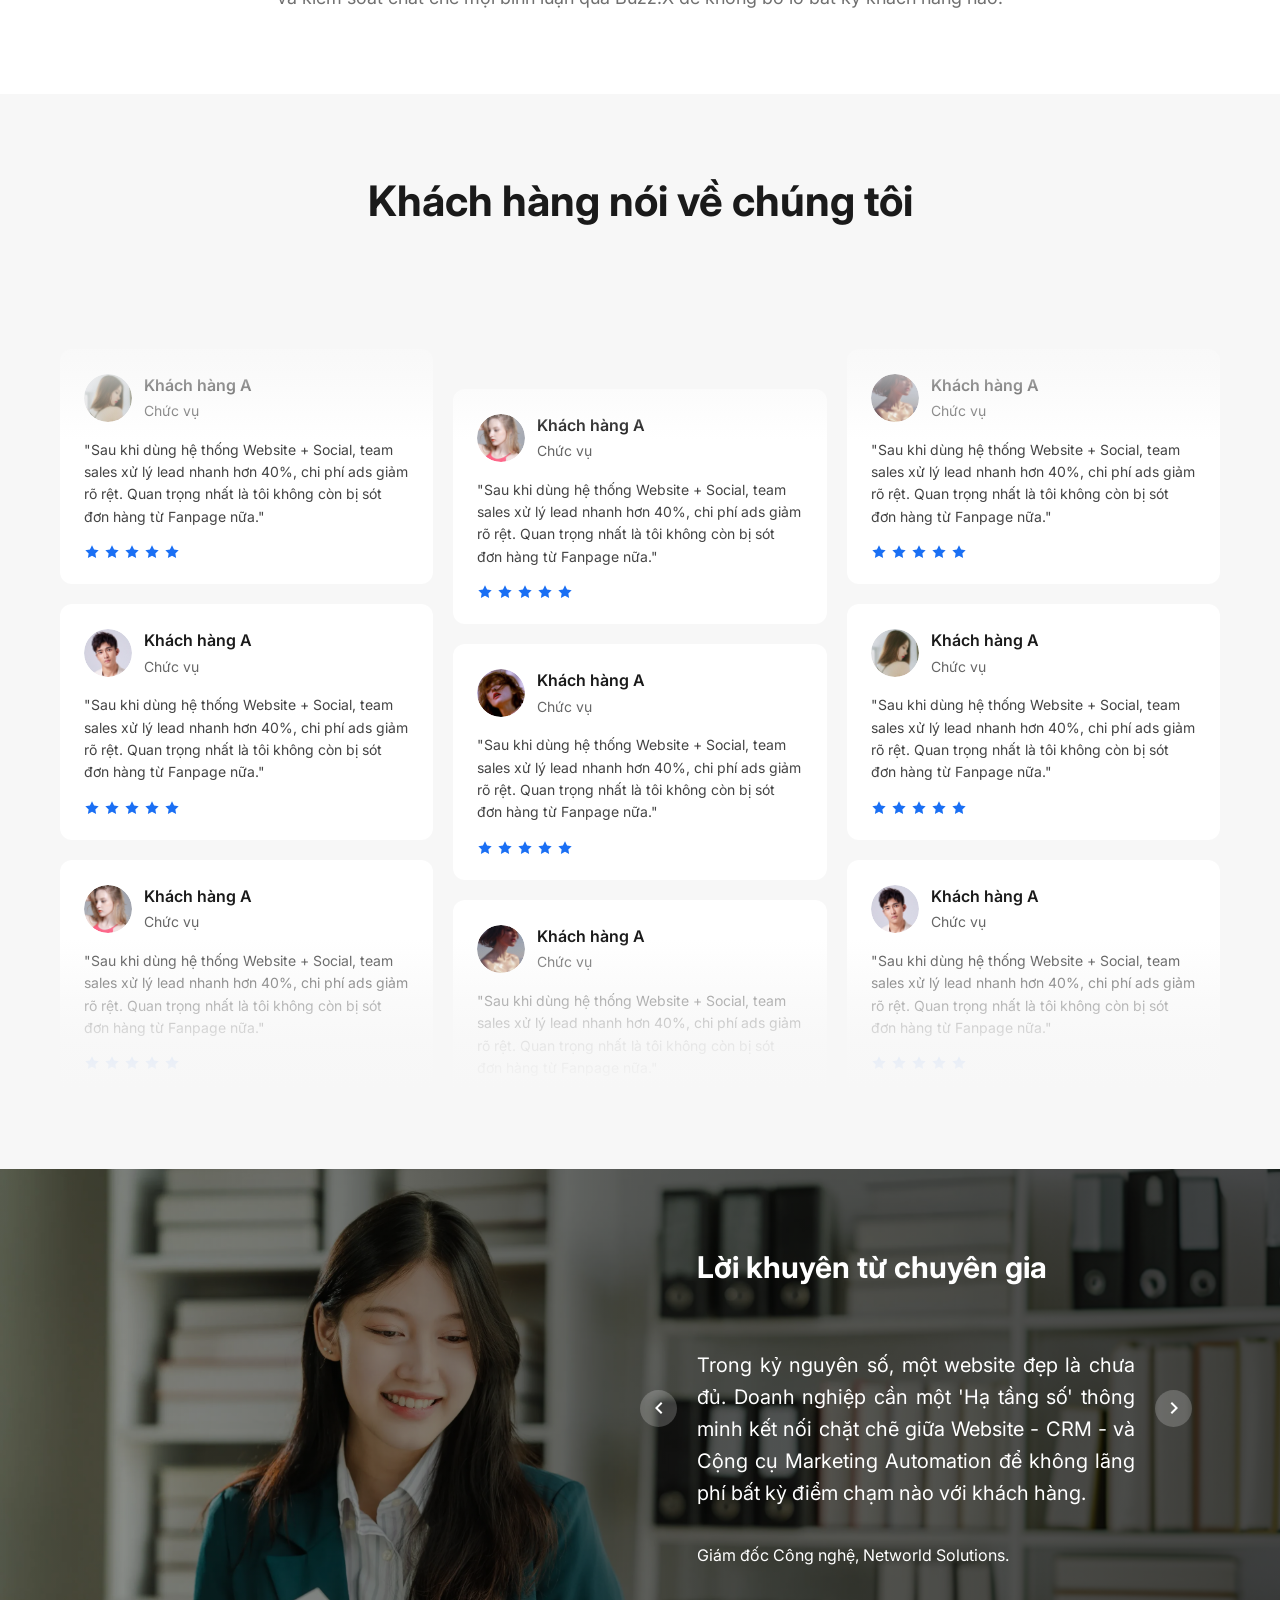
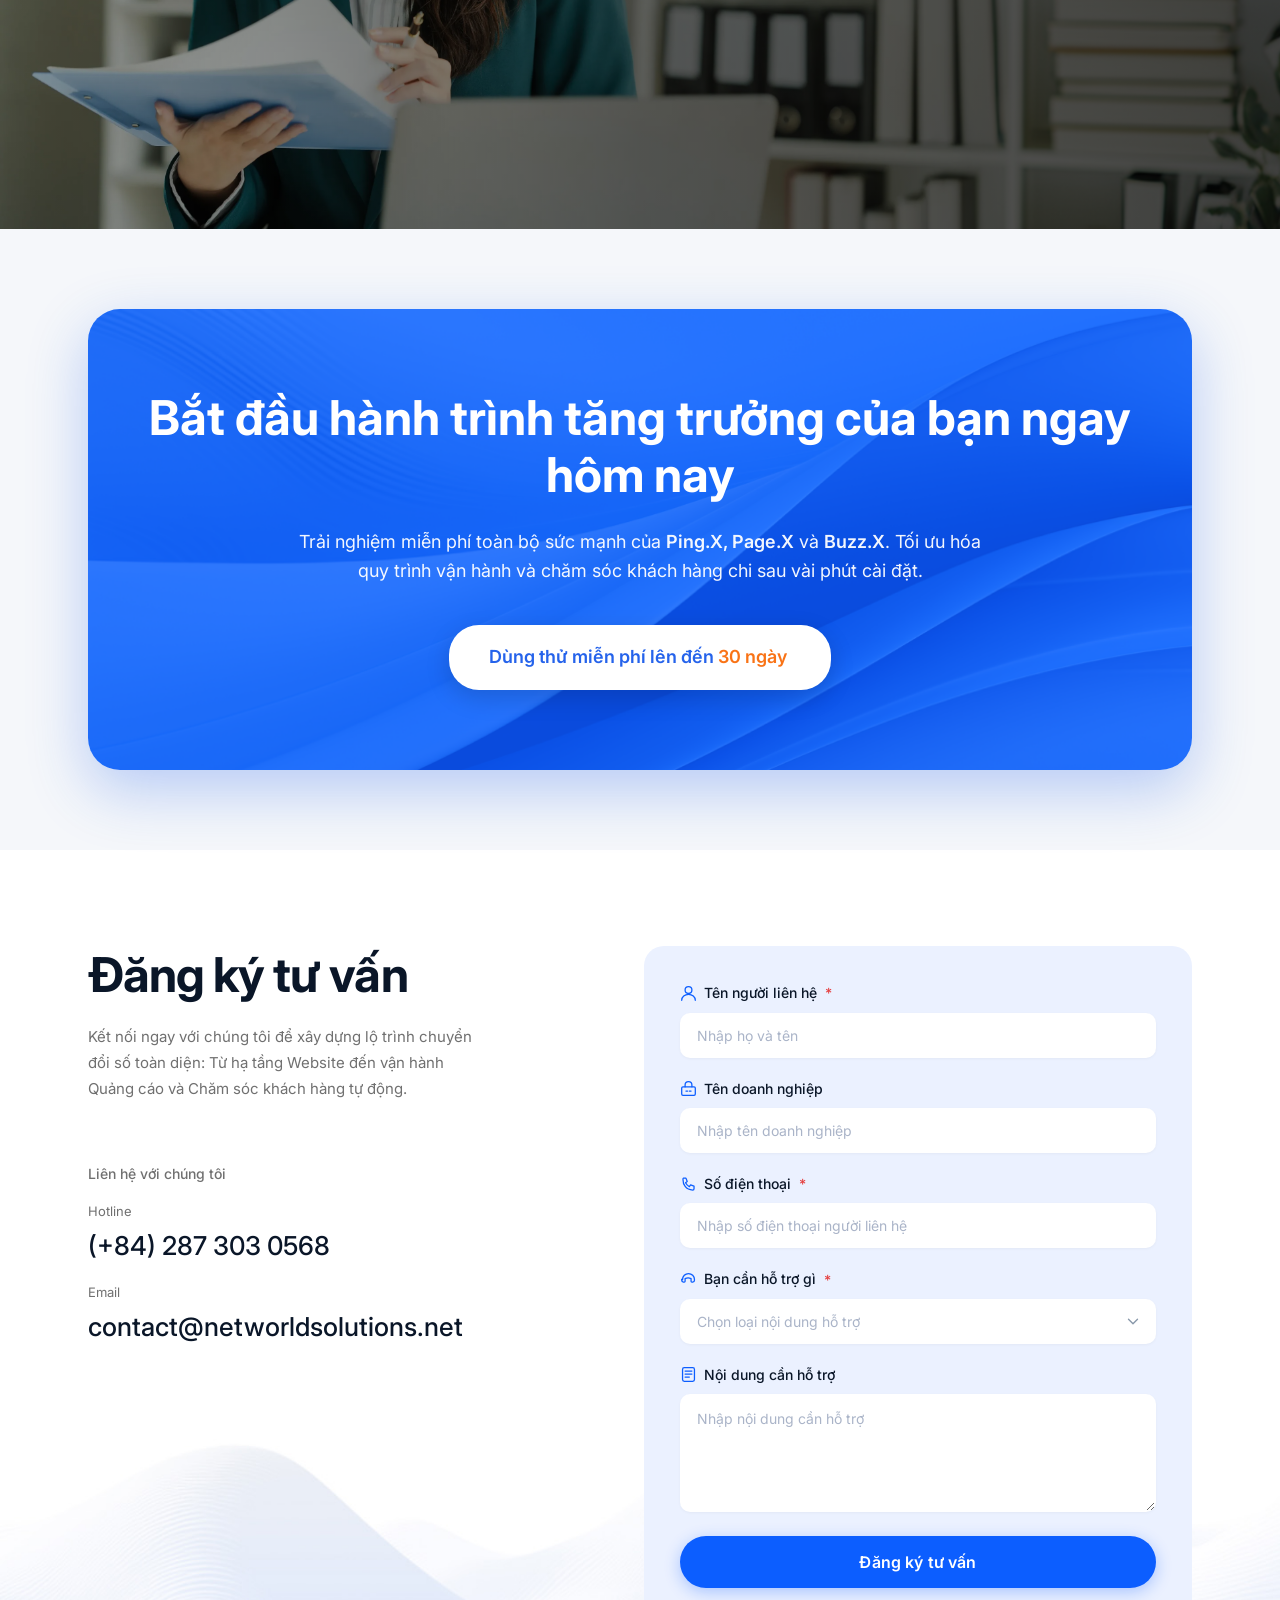
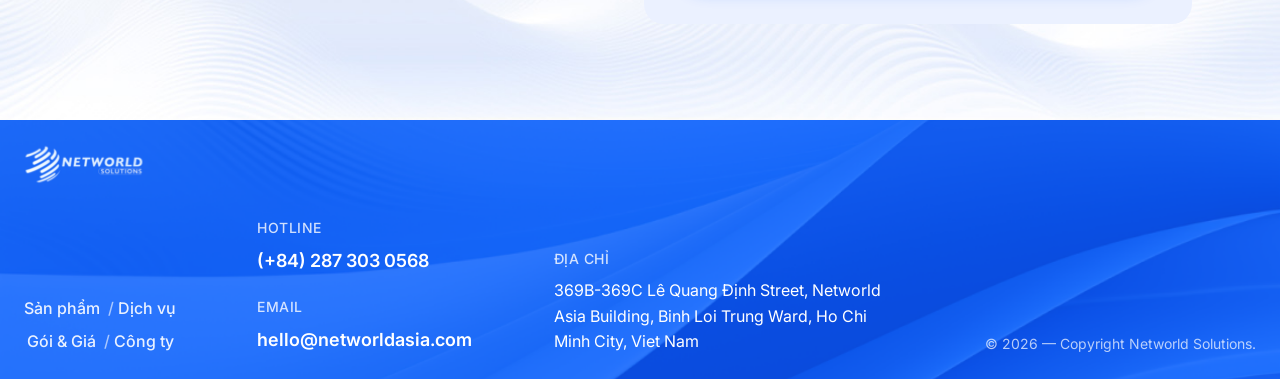
==== commit 63a7455a: "reponsive section hero" ====
--- a/index.html
+++ b/index.html
@@ -120,7 +120,7 @@
   <section class="hero" id="hero" aria-labelledby="hero-heading">
 
     <!-- ── Parallax Decoration: Layer 1 – Emoji Tiles (blur + mờ) ── -->
-    <div class="decoration-grid-container" aria-hidden="true" style="--tile-size:54px">
+    <div class="decoration-grid-container" aria-hidden="true">
 
       <!-- Emoji Leading (trái) -->
       <div class="decoration-grid leading">
@@ -163,27 +163,24 @@
     </div><!-- /Layer 1 -->
 
     <!-- ── Parallax Decoration: Layer 2 – Channel + Logo Tiles ── -->
-    <div class="decoration-grid-container" aria-hidden="true" style="--tile-size:54px">
+    <div class="decoration-grid-container" aria-hidden="true">
 
       <!-- Channel Leading (trái) -->
       <div class="decoration-grid leading">
         <!-- Instagram – góc trên trái -->
         <div class="tile-container" style="grid-column:4; grid-row:1" data-max="35" data-radius="500">
           <div class="channel-tile" style="color:#c13584">
-            <svg viewBox="0 0 24 24" fill="currentColor">
-              <path fill-rule="evenodd"
-                d="M20.387 3.653C19.34 2.565 17.847 2 16.153 2H7.847C4.339 2 2 4.339 2 7.847v8.266c0 1.734.565 3.226 1.694 4.314C4.782 21.476 6.234 22 7.887 22h8.226c1.734 0 3.185-.564 4.234-1.573C21.435 19.38 22 17.887 22 16.153V7.847c0-1.694-.564-3.145-1.613-4.194Zm-.161 12.5c0 1.25-.444 2.258-1.17 2.944-.725.685-1.733 1.048-2.943 1.048H7.887c-1.21 0-2.218-.363-2.943-1.048-.726-.726-1.09-1.734-1.09-2.984V7.847c0-1.21.364-2.218 1.09-2.944.685-.685 1.733-1.048 2.943-1.048h8.306c1.21 0 2.218.363 2.944 1.089.686.725 1.089 1.733 1.089 2.903v8.306Zm-1.694-9.476a1.17 1.17 0 1 1-2.339 0 1.17 1.17 0 0 1 2.339 0ZM6.838 11.96c0-2.863 2.34-5.162 5.162-5.162s5.161 2.34 5.161 5.162S14.863 17.12 12 17.12a5.146 5.146 0 0 1-5.162-5.161Zm1.855 0A3.321 3.321 0 0 0 12 15.266a3.321 3.321 0 0 0 3.306-3.306A3.321 3.321 0 0 0 12 8.653a3.321 3.321 0 0 0-3.307 3.307Z" />
-            </svg>
+            <img src="assets/images/hero-section/logo-instagram.svg" alt="Instagram" />
           </div>
         </div>
         <!-- PingX Logo – ngang heading line 1 -->
-        <div class="tile-container" style="grid-column:7; grid-row:3" data-max="35" data-radius="500">
+        <div class="tile-container" style="grid-column:7; grid-row:2" data-max="35" data-radius="500">
           <div class="logo-tile logo-tile--pingx">
             <img src="assets/images/hero-section/pingx-logo.png" alt="PingX" />
           </div>
         </div>
         <!-- Facebook – dưới subtitle -->
-        <div class="tile-container" style="grid-column:5; grid-row:5" data-max="35" data-radius="500">
+        <div class="tile-container" style="grid-column:6; grid-row:5" data-max="35" data-radius="500">
           <div class="channel-tile" style="color:#1877f2">
             <svg viewBox="0 0 24 24" fill="currentColor">
               <path
@@ -191,22 +188,10 @@
             </svg>
           </div>
         </div>
-        <!-- X – dưới subtitle -->
-        <div class="tile-container" style="grid-column:5; grid-row:8" data-max="35" data-radius="500">
+        <!-- Shopee – dưới subtitle -->
+        <div class="tile-container" style="grid-column:8; grid-row:4" data-max="35" data-radius="500">
           <div class="channel-tile">
-            <svg viewBox="0 0 24 24" fill="currentColor">
-              <path
-                d="M13.903 10.469 21.348 2h-1.764l-6.465 7.353L7.955 2H2l7.808 11.12L2 22h1.764l6.828-7.765L16.044 22H22l-8.097-11.531Zm-2.417 2.748-.791-1.107L4.4 3.3h2.71l5.08 7.11.791 1.107 6.604 9.242h-2.71l-5.389-7.542Z" />
-            </svg>
-          </div>
-        </div>
-        <!-- Youtube – ngang heading line 2 -->
-        <div class="tile-container" style="grid-column:3; grid-row:6" data-max="25" data-radius="500">
-          <div class="channel-tile" style="color:#ff0000">
-            <svg viewBox="0 0 24 24" fill="currentColor">
-              <path
-                d="M23.76 7.148s-.234-1.68-.954-2.42c-.912-.97-1.935-.974-2.404-1.031-3.359-.247-8.397-.247-8.397-.247h-.01s-5.038 0-8.397.247c-.469.057-1.491.061-2.404 1.032-.72.74-.954 2.42-.954 2.42S0 9.12 0 11.092v1.85c0 1.971.24 3.944.24 3.944s.234 1.68.954 2.42c.913.97 2.112.939 2.646 1.04 1.92.188 8.16.246 8.16.246s5.043-.008 8.402-.255c.469-.056 1.492-.06 2.404-1.032.72-.74.954-2.42.954-2.42s.24-1.972.24-3.944v-1.85c0-1.971-.24-3.944-.24-3.944ZM9.523 15.183V8.335l6.484 3.435-6.484 3.413Z" />
-            </svg>
+            <img src="assets/images/hero-section/logo-shopee.svg" alt="Shopee" />
           </div>
         </div>
       </div>
@@ -232,11 +217,17 @@
           </div>
         </div>
         <!-- Tiktok – giữa phải -->
-        <div class="tile-container" style="grid-column:5; grid-row:5" data-max="35" data-radius="500">
+        <div class="tile-container" style="grid-column:6; grid-row:3" data-max="35" data-radius="500">
           <div class="channel-tile">
+            <img src="assets/images/hero-section/logo-tiktok.svg" alt="Tiktok" />
+          </div>
+        </div>
+        <!-- Youtube – ngang heading line 2 -->
+        <div class="tile-container" style="grid-column:3; grid-row:5" data-max="25" data-radius="500">
+          <div class="channel-tile" style="color:#ff0000">
             <svg viewBox="0 0 24 24" fill="currentColor">
               <path
-                d="M16.1 1c.347 3.122 2.01 4.983 4.9 5.181v3.511c-1.675.172-3.142-.402-4.849-1.485v6.568c0 8.342-8.677 10.95-12.166 4.97-2.242-3.848-.87-10.6 6.322-10.87v3.702c-.548.092-1.133.237-1.668.429-1.6.567-2.507 1.63-2.255 3.505.485 3.59 6.77 4.653 6.247-2.363V1.007h3.47V1Z" />
+                d="M23.76 7.148s-.234-1.68-.954-2.42c-.912-.97-1.935-.974-2.404-1.031-3.359-.247-8.397-.247-8.397-.247h-.01s-5.038 0-8.397.247c-.469.057-1.491.061-2.404 1.032-.72.74-.954 2.42-.954 2.42S0 9.12 0 11.092v1.85c0 1.971.24 3.944.24 3.944s.234 1.68.954 2.42c.913.97 2.112.939 2.646 1.04 1.92.188 8.16.246 8.16.246s5.043-.008 8.402-.255c.469-.056 1.492-.06 2.404-1.032.72-.74.954-2.42.954-2.42s.24-1.972.24-3.944v-1.85c0-1.971-.24-3.944-.24-3.944ZM9.523 15.183V8.335l6.484 3.435-6.484 3.413Z" />
             </svg>
           </div>
         </div>
@@ -273,34 +264,34 @@
     <div class="hero__cards" aria-label="Dịch vụ của chúng tôi">
 
       <!-- Card 1: Thiết kế Website -->
-      <article class="hero-card" id="hero-card-website">
+      <a class="hero-card" id="hero-card-website" href="#dich-vu" aria-label="Xem dịch vụ Thiết kế Website">
         <h3 class="hero-card__title">Thiết kế Website</h3>
         <p class="hero-card__subtitle">Chuẩn UI/UX &amp; Tối ưu chuyển đổi</p>
         <img class="hero-card__img" src="assets/images/hero-section/thiet-ke-website.webp"
           alt="Thiết kế Website Preview" />
-      </article>
+      </a>
 
       <!-- Card 2: CMS - E-commerce -->
-      <article class="hero-card" id="hero-card-cms">
+      <a class="hero-card" id="hero-card-cms" href="#cms" aria-label="Xem dịch vụ CMS và E-commerce">
         <h3 class="hero-card__title">CMS - E-commerce</h3>
         <p class="hero-card__subtitle">Quản lý shop, bài viết tập trung đa kênh</p>
         <img class="hero-card__img" src="assets/images/hero-section/cms.webp" alt="CMS E-commerce Preview" />
-      </article>
+      </a>
 
       <!-- Card 3: Quảng cáo đa kênh -->
-      <article class="hero-card" id="hero-card-ads">
+      <a class="hero-card" id="hero-card-ads" href="#pricing" aria-label="Xem dịch vụ Quảng cáo đa kênh">
         <h3 class="hero-card__title">Quảng cáo đa kênh</h3>
         <p class="hero-card__subtitle">Tối ưu chi phí &amp; Cam kết chuyển đổi</p>
         <img class="hero-card__img" src="assets/images/hero-section/quang-cao-da-kenh.webp"
           alt="Quảng cáo đa kênh Preview" />
-      </article>
+      </a>
 
       <!-- Card 4: Social Care -->
-      <article class="hero-card" id="hero-card-social">
+      <a class="hero-card" id="hero-card-social" href="#ecommerce" aria-label="Xem dịch vụ Social Care">
         <h3 class="hero-card__title">Social Care</h3>
         <p class="hero-card__subtitle">Chăm sóc khách hàng đa kênh trên một nền tảng</p>
         <img class="hero-card__img" src="assets/images/hero-section/social-care.webp" alt="Social Care Preview" />
-      </article>
+      </a>
 
     </div><!-- /.hero__cards -->
 
@@ -602,11 +593,11 @@
   <!-- STATS COUNTING -->
   <section class="stats" aria-labelledby="stats-heading">
     <h2 class="stats__title" id="stats-heading">
-      Hiện thực hóa quy trình tăng trưởng<br />
+      Hiện thực hóa quy trình tăng trưởng<br class="br--desktop" />
       với Bộ giải pháp <span class="stats__title-highlight">All-in-One</span>
     </h2>
     <p class="stats__subtitle">
-      Hạ tầng vững chắc. Vận hành thông minh. Tăng trưởng bền vững.<br />
+      Hạ tầng vững chắc. Vận hành thông minh. Tăng trưởng bền vững.<br class="br--desktop" />
       Hãy chọn dịch vụ phù hợp để bắt đầu ngay hôm nay.
     </p>
 
@@ -1815,7 +1806,7 @@
   <section class="contact section" id="contact" aria-labelledby="contact-heading">
 
     <!-- BG Wave: full width of section -->
-    <img class="contact__wave" src="assets/images/bg-wave.png" alt="" aria-hidden="true" />
+    <img class="contact__wave" src="assets/images/bg-wave-form.jpg" alt="" aria-hidden="true" />
 
     <div class="container contact__container">
 
--- a/assets/css/hero.css
+++ b/assets/css/hero.css
@@ -31,7 +31,7 @@
     left: 0;
     width: 100%;
     height: 280px;
-    background: url('../images/hero-section/wave-bg.png') center bottom / cover no-repeat;
+    background: url('../images/hero-section/bg-wave.jpg') center bottom / cover no-repeat;
     pointer-events: none;
     z-index: 0;
 }
@@ -140,6 +140,10 @@
         box-shadow 0.28s ease,
         border-color 0.28s ease;
     aspect-ratio: 1;
+    /* Reset anchor styles */
+    text-decoration: none;
+    color: inherit;
+    cursor: pointer;
 }
 
 .hero-card:hover {
@@ -163,9 +167,8 @@
 }
 
 .hero-card__img {
-    margin-top: 12px;
     width: 100%;
-    height: 160px;
+    height: 62%;
     object-fit: cover;
     object-position: top;
     border-radius: 8px 8px 0 0;
@@ -186,7 +189,6 @@
     --grid-line-color: rgba(186, 210, 255, 0.55);
 
     position: absolute;
-    /* Bắt đầu ngay dưới navbar — row 1 tương ứng vùng trên heading */
     top: var(--navbar-h);
     left: 0;
     right: 0;
@@ -196,7 +198,6 @@
     grid-template-columns: 1fr 1fr;
     pointer-events: none;
     z-index: 0;
-    /* Chỉ fade out ở phía dưới (vùng cards) */
     -webkit-mask-image: linear-gradient(to bottom, black 0%, black 58%, transparent 80%);
     mask-image: linear-gradient(to bottom, black 0%, black 58%, transparent 80%);
 }
@@ -210,7 +211,7 @@
     align-content: start;
 }
 
-/* Nửa TRÁI: fade outer-left + inner-right (gần tâm trang) để không đè heading */
+/* Nửa TRÁI: fade outer-left + inner-right mạnh hơn để không đè heading */
 .decoration-grid.leading {
     direction: rtl;
     background-image:
@@ -222,15 +223,15 @@
         /* Outer edge fade (rìa trái) */
         linear-gradient(to right,
             var(--bg-color) 0%,
-            transparent 20%),
+            transparent 22%),
         /* Inner edge fade (rìa phải / gần center) – tránh đè heading */
         linear-gradient(to left,
             var(--bg-color) 0%,
-            transparent 28%);
+            transparent 40%);
     background-size: 100% 100%, 100% 100%, 100% 100%;
 }
 
-/* Nửa PHẢI: fade outer-right + inner-left (gần tâm trang) để không đè heading */
+/* Nửa PHẢI: fade outer-right + inner-left mạnh hơn để không đè heading */
 .decoration-grid.trailing {
     direction: ltr;
     background-image:
@@ -242,11 +243,11 @@
         /* Outer edge fade (rìa phải) */
         linear-gradient(to left,
             var(--bg-color) 0%,
-            transparent 20%),
+            transparent 22%),
         /* Inner edge fade (rìa trái / gần center) – tránh đè heading */
         linear-gradient(to right,
             var(--bg-color) 0%,
-            transparent 28%);
+            transparent 40%);
     background-size: 100% 100%, 100% 100%, 100% 100%;
 }
 
@@ -335,7 +336,6 @@
     width: 80px;
     height: 80px;
     flex-shrink: 0;
-    /* ngăn flex container co chiều ngang → giữ tỉ lệ vuông */
     border-radius: 20px;
     background: linear-gradient(145deg, #ecf0f8 0%, #dde4f2 100%);
     display: flex;
@@ -398,8 +398,26 @@
         padding-top: var(--space-xl);
     }
 
+    /* Tablet: thu nhỏ tile xuống 36px */
     .decoration-grid-container {
-        display: none;
+        --tile-size: 36px;
+        opacity: 0.6;
+    }
+
+    .decoration-grid {
+        gap: 8px;
+    }
+
+    .channel-tile svg,
+    .channel-tile img {
+        width: 20px;
+        height: 20px;
+    }
+
+    .logo-tile {
+        width: 52px;
+        height: 52px;
+        border-radius: 12px;
     }
 
     .hero::after {
@@ -418,6 +436,44 @@
     }
 
     .hero__cards {
-        grid-template-columns: 1fr;
+        grid-template-columns: repeat(2, 1fr);
+        gap: 10px;
+        padding-inline: 12px;
+    }
+
+    .hero-card {
+        border-width: 5px;
+        padding: 14px 10px 0;
+        border-radius: 12px;
+    }
+
+    .hero-card__title {
+        font-size: 1.25rem;
+    }
+
+    .hero-card__subtitle {
+        font-size: 1.05rem;
+    }
+
+    .decoration-grid-container {
+        --tile-size: 24px;
+        opacity: 0.35;
+    }
+
+    .decoration-grid {
+        gap: 5px;
+    }
+
+    .channel-tile svg,
+    .channel-tile img {
+        width: 15px;
+        height: 15px;
+    }
+
+    .logo-tile {
+        width: 38px;
+        height: 38px;
+        border-radius: 10px;
+        border-width: 2px;
     }
 }
--- a/assets/css/trust-metrics.css
+++ b/assets/css/trust-metrics.css
@@ -34,7 +34,7 @@
 
 .trust__title {
     text-align: center;
-    font-size: var(--font-lg);
+    font-size: var(--font-xl);
     font-weight: 600;
     color: var(--color-text-third);
     margin-bottom: var(--space-xl);
@@ -165,6 +165,11 @@
     font-weight: 500;
 }
 
+/* All-in-One không xuống dòng */
+.stats__title-highlight {
+    white-space: nowrap;
+}
+
 /* Responsive */
 @media (max-width: 1024px) {
     .stats__grid {
@@ -174,16 +179,53 @@
 }
 
 @media (max-width: 768px) {
+
+    /* Ẩn br chỉ hiện trên desktop */
+    .br--desktop {
+        display: none;
+    }
+
     .stats {
         padding: var(--space-3xl) 0;
     }
 
     .stats__grid {
-        grid-template-columns: 1fr;
+        grid-template-columns: repeat(2, 1fr);
+        gap: var(--space-md);
+    }
+
+    .stat-item {
+        padding: var(--space-sm) var(--space-md);
+    }
+
+    .stat-item__number {
+        font-size: var(--font-3xl);
+        margin-bottom: 4px;
+    }
+
+    .stat-item__label {
+        font-size: var(--font-sm);
+    }
+
+    .trust {
+        padding: var(--space-xl) 0;
     }
 
     .trust__title {
         font-size: var(--font-base);
+        margin-bottom: var(--space-md);
+    }
+
+    .trust__marquee {
+        gap: var(--space-md);
+    }
+
+    .trust__marquee-content {
+        gap: var(--space-md);
+    }
+
+    .item-logo {
+        width: 8rem;
     }
 
     .trust__marquee-content img {
@@ -192,6 +234,25 @@
 
     .trust::before,
     .trust::after {
-        width: 5rem;
+        width: 4rem;
+    }
+}
+
+@media (max-width: 480px) {
+    .trust__marquee-content {
+        gap: var(--space-sm);
+    }
+
+    .item-logo {
+        width: 6.5rem;
+    }
+
+    .trust__marquee-content img {
+        height: 2.4rem;
+    }
+
+    .trust::before,
+    .trust::after {
+        width: 2.5rem;
     }
 }
--- a/assets/css/contact-form.css
+++ b/assets/css/contact-form.css
@@ -310,6 +310,7 @@
    ══════════════════════════════════════════════════════════════ */
 @media (max-width: 576px) {
     .contact__form-wrap {
+        width: 100%;
         padding: 2.4rem 2rem;
         border-radius: 1.6rem;
     }
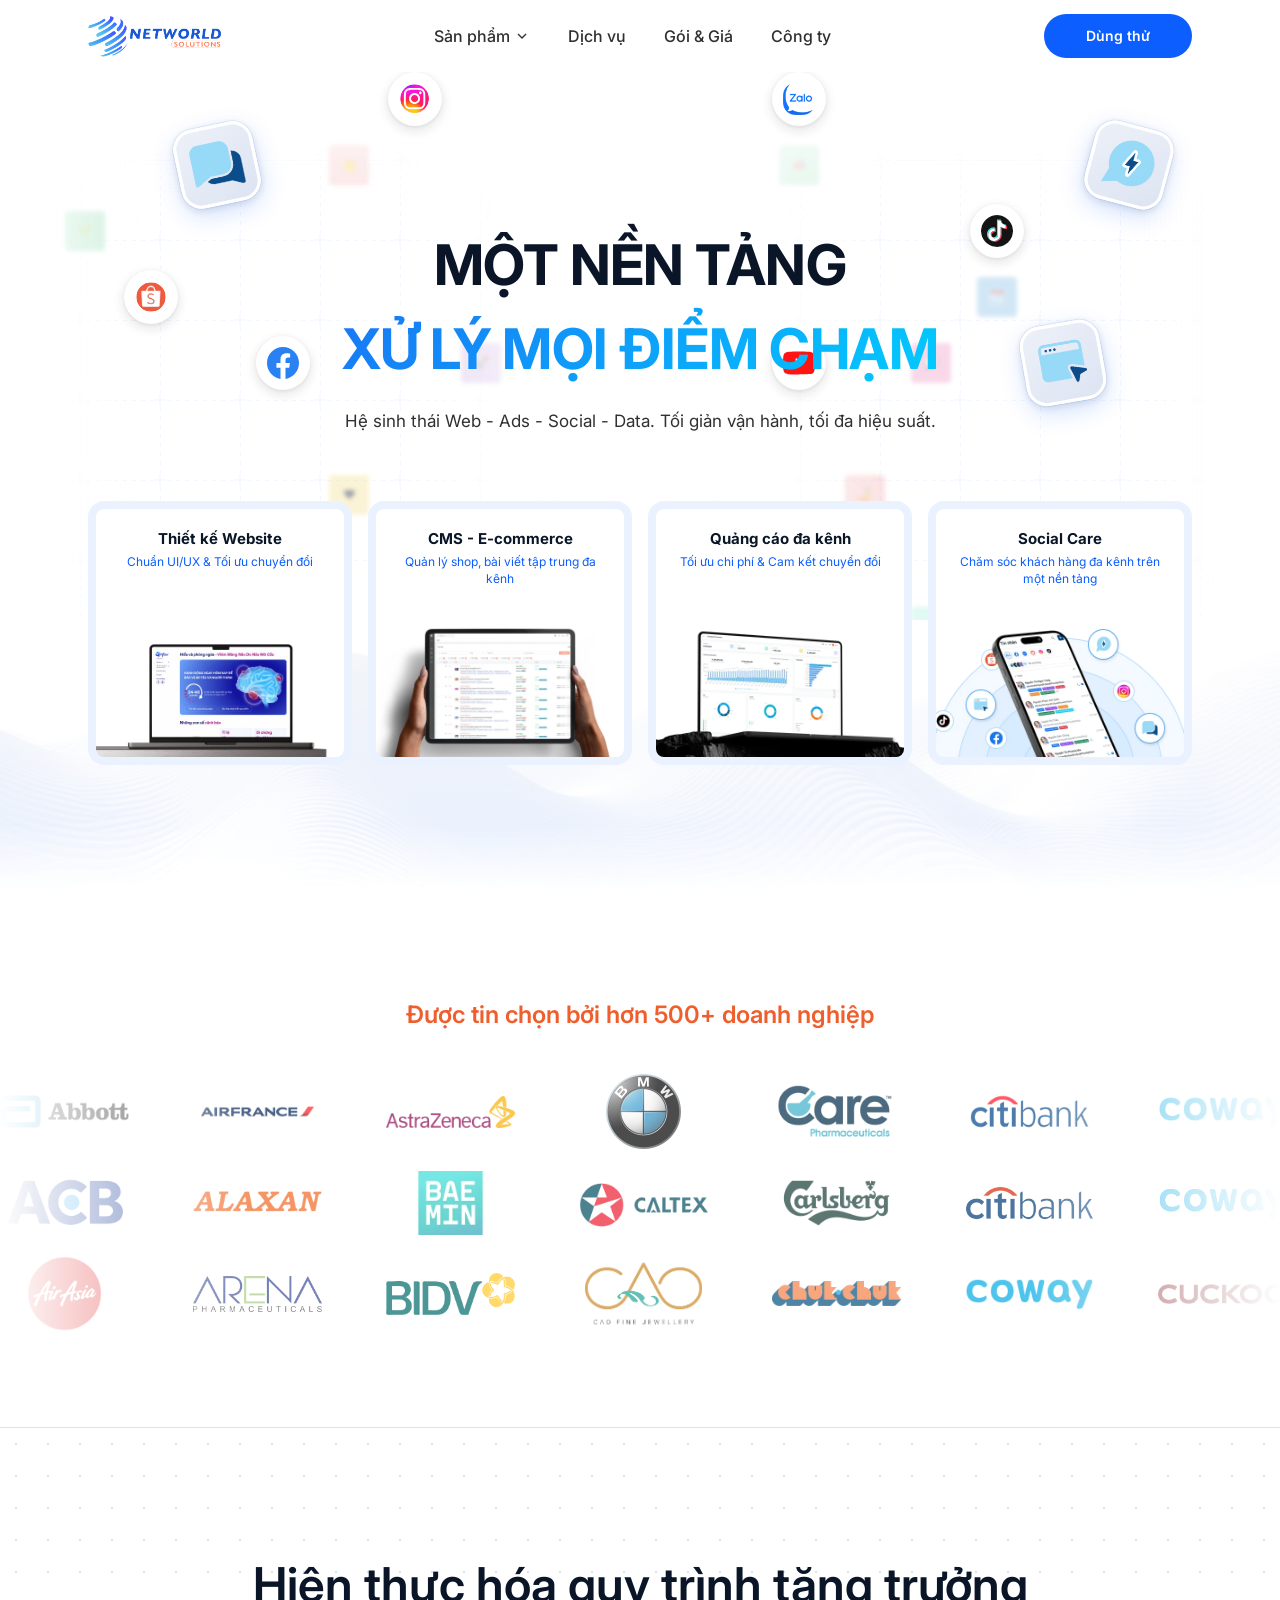
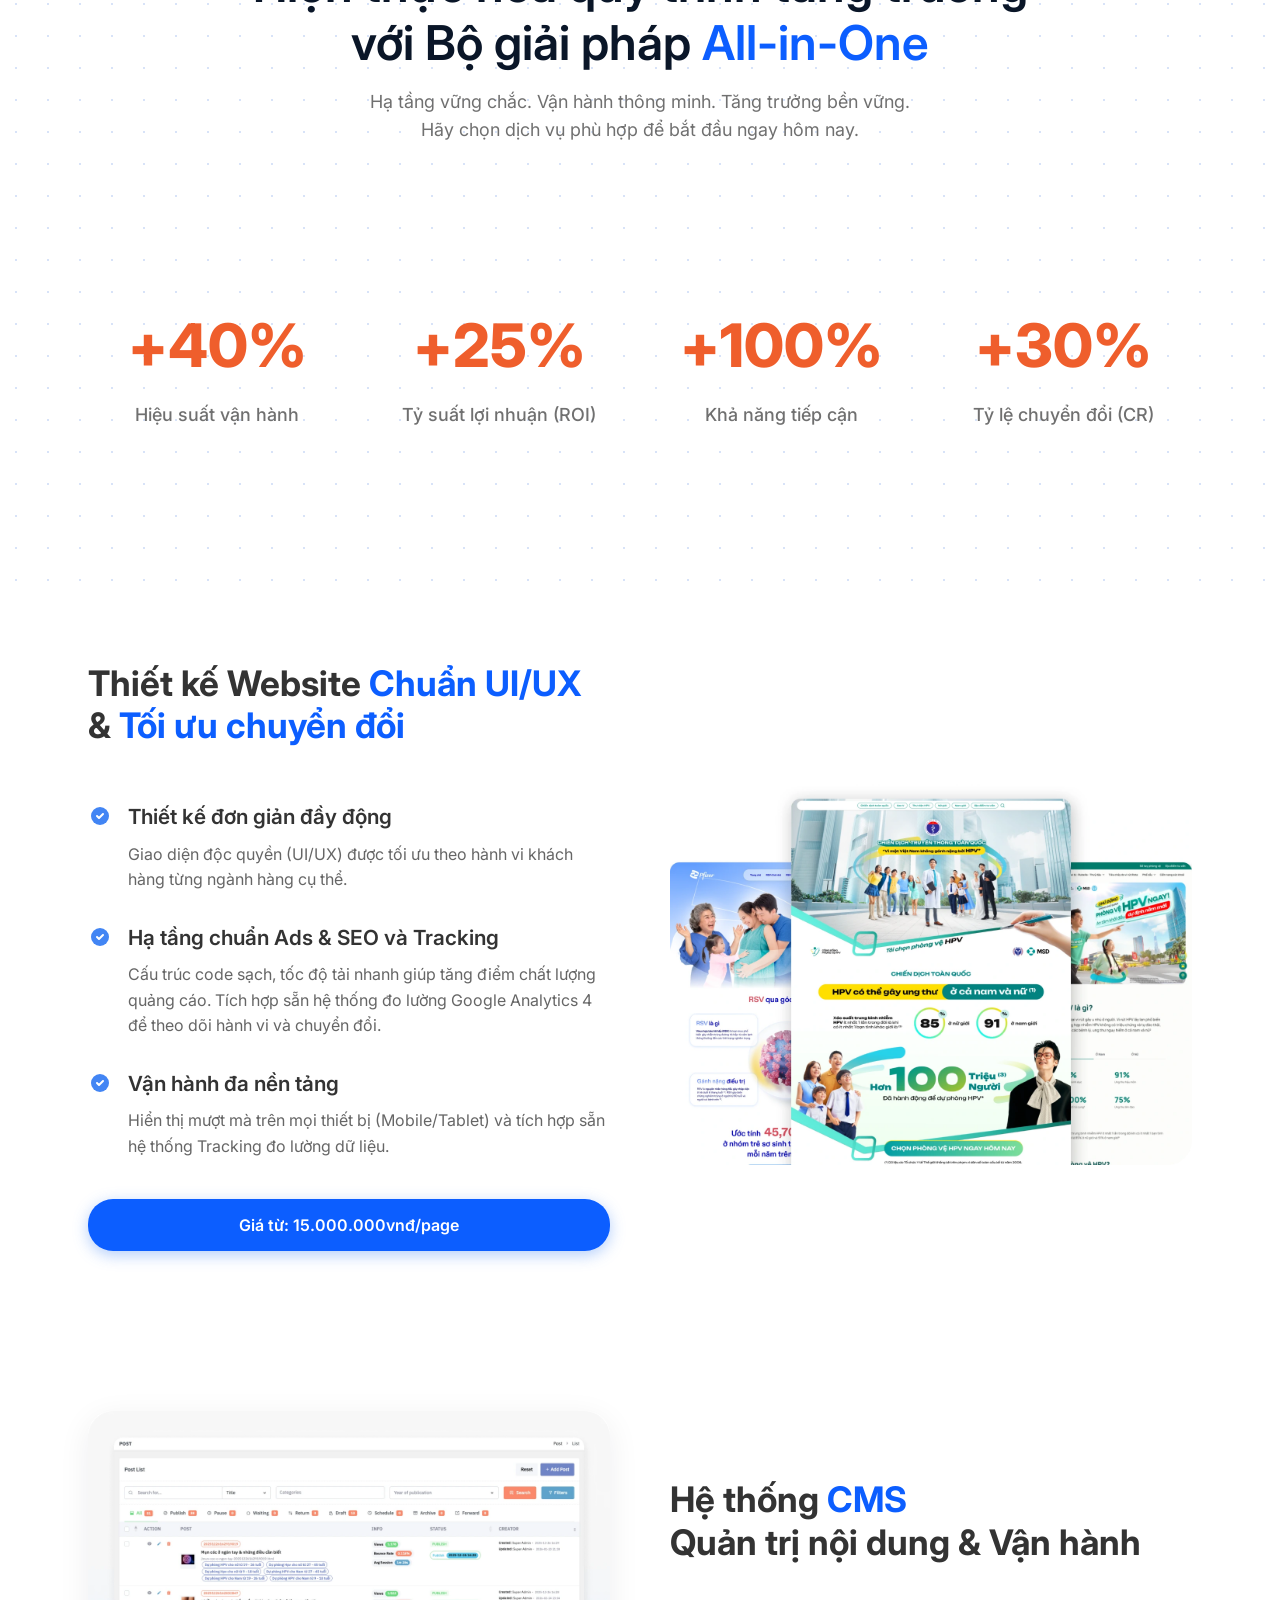
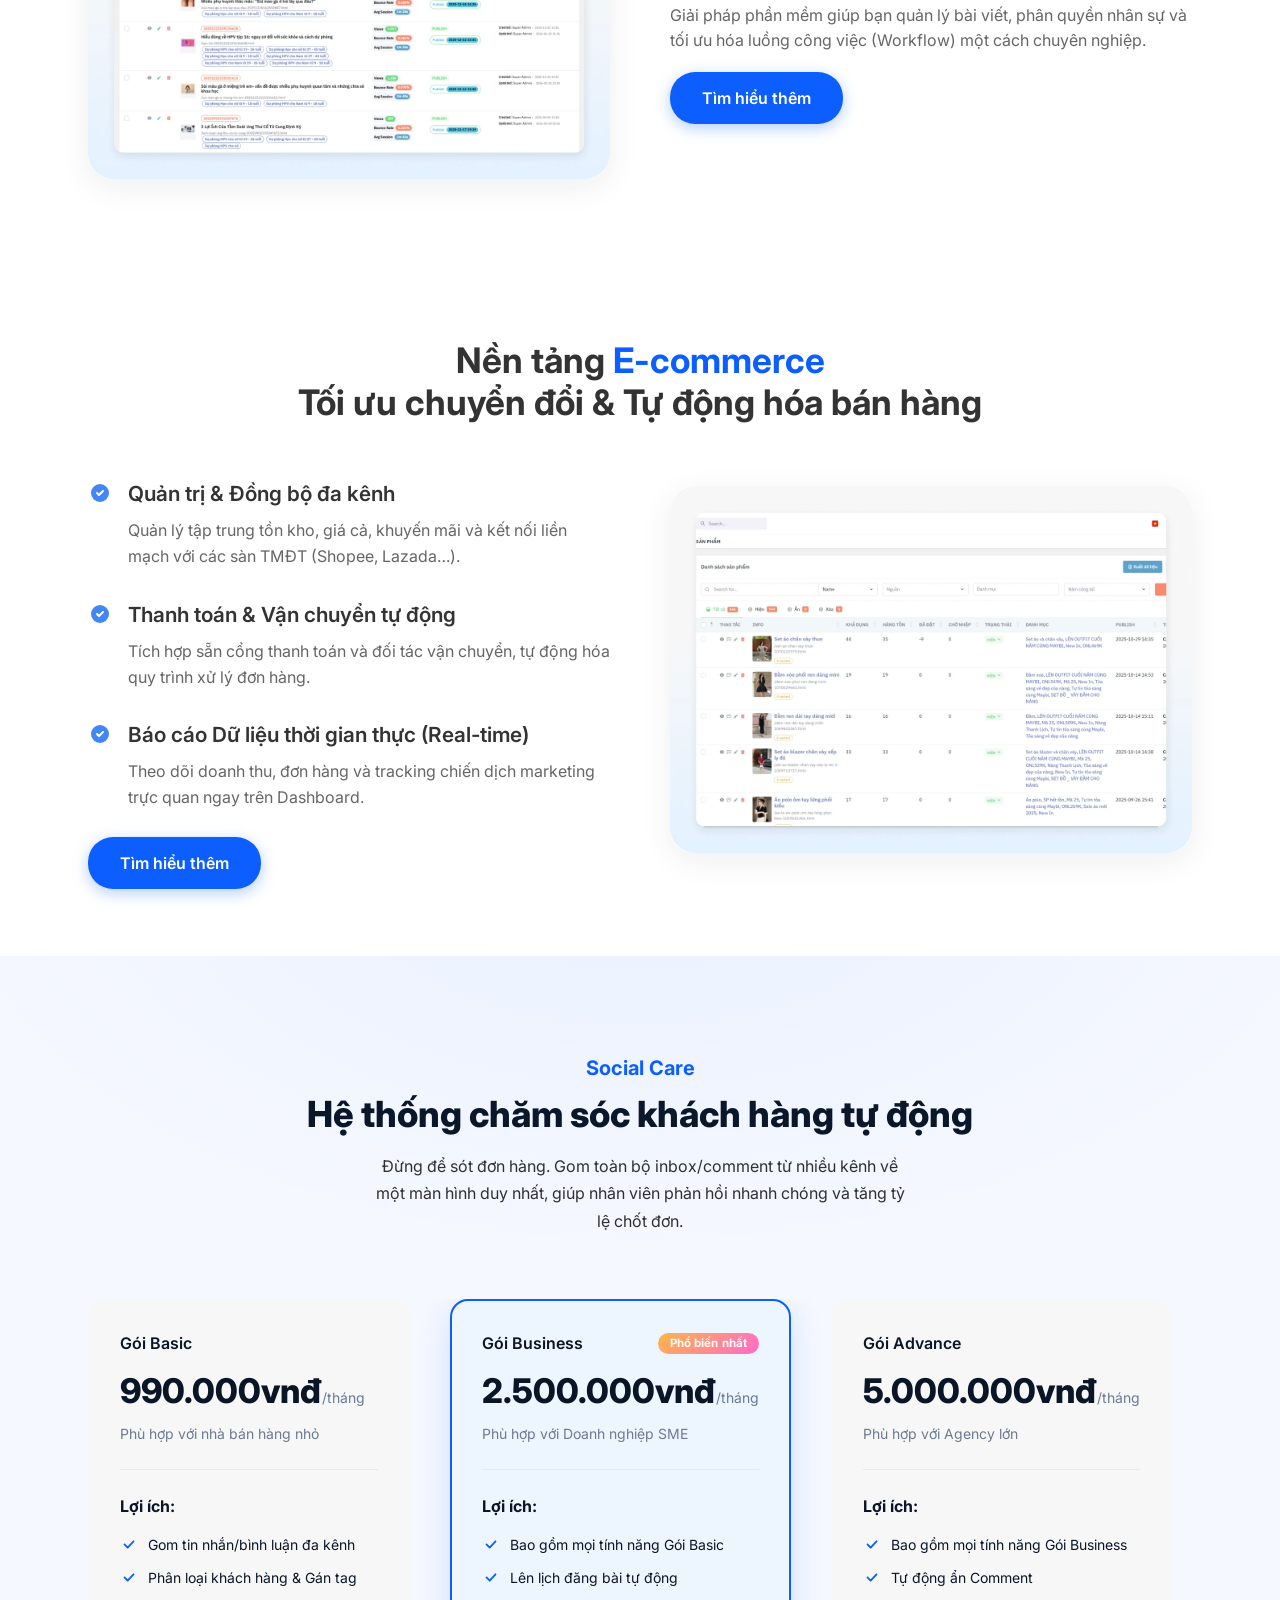
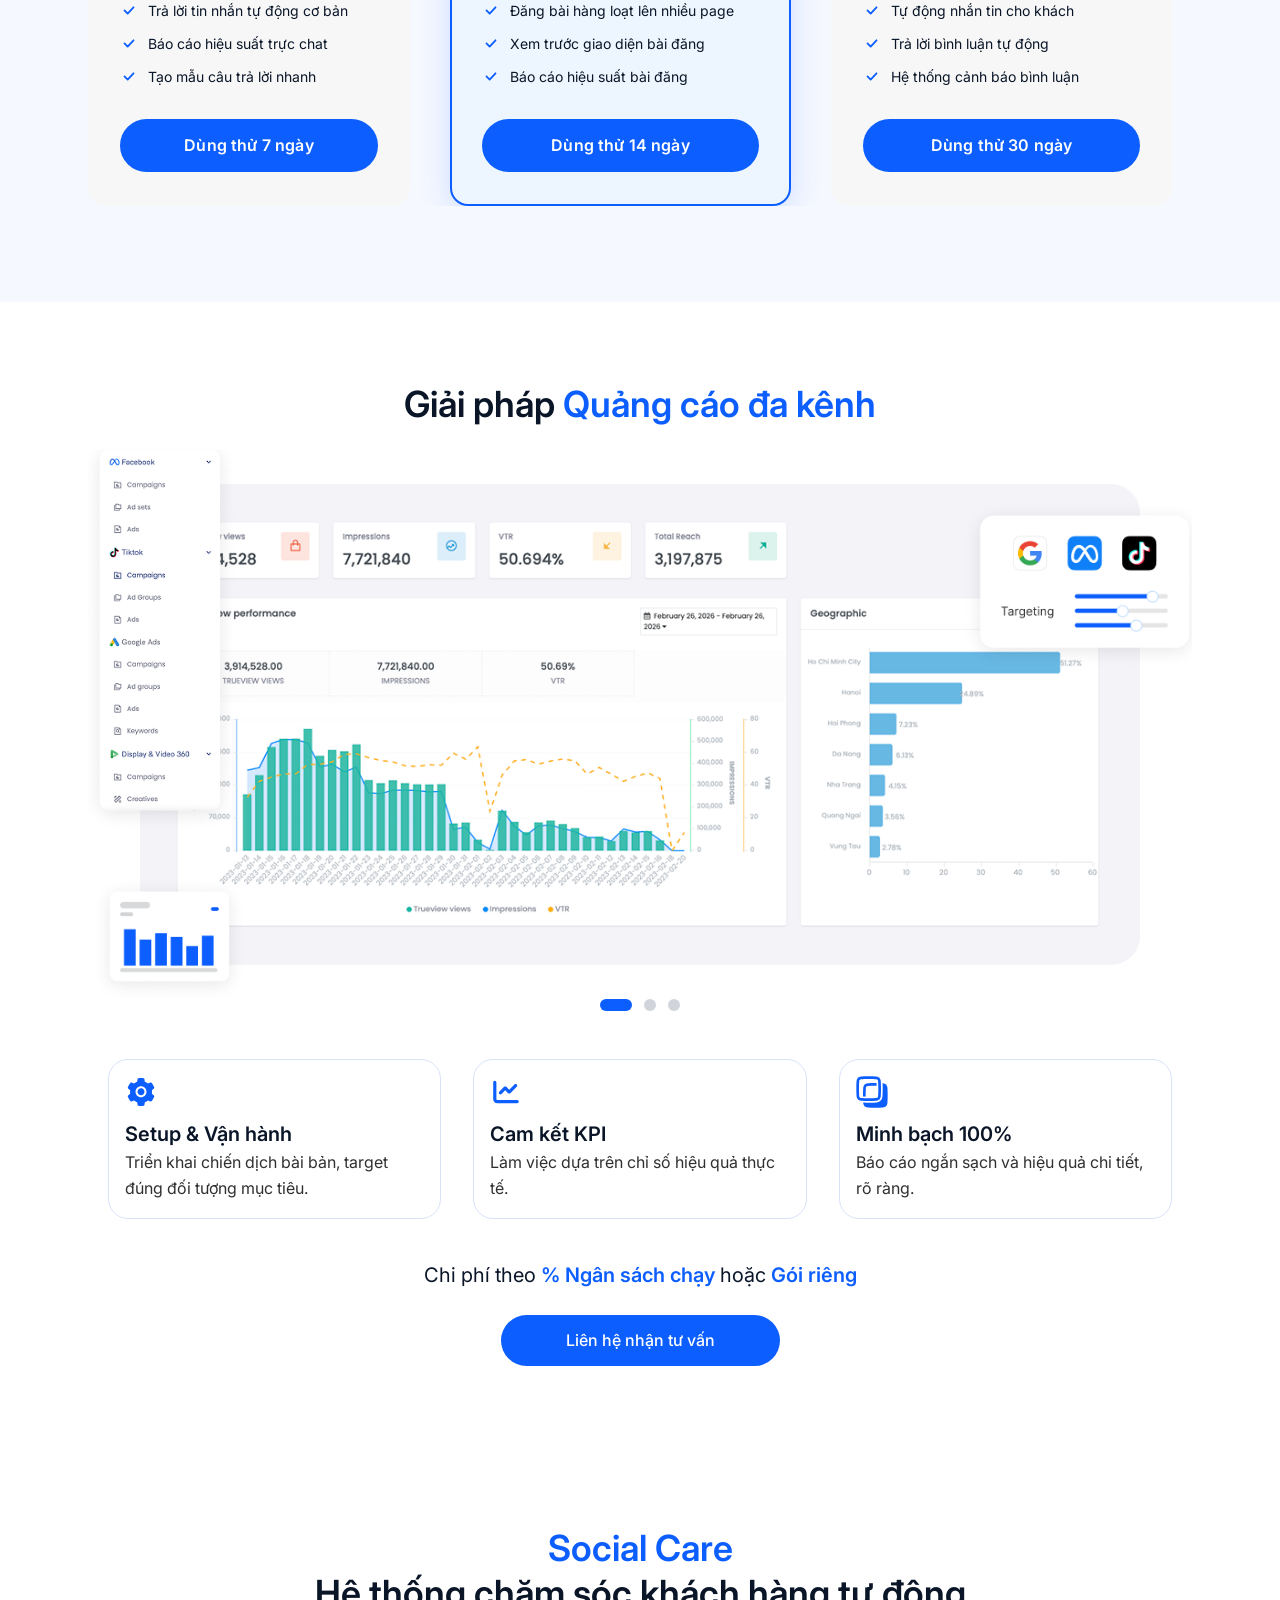
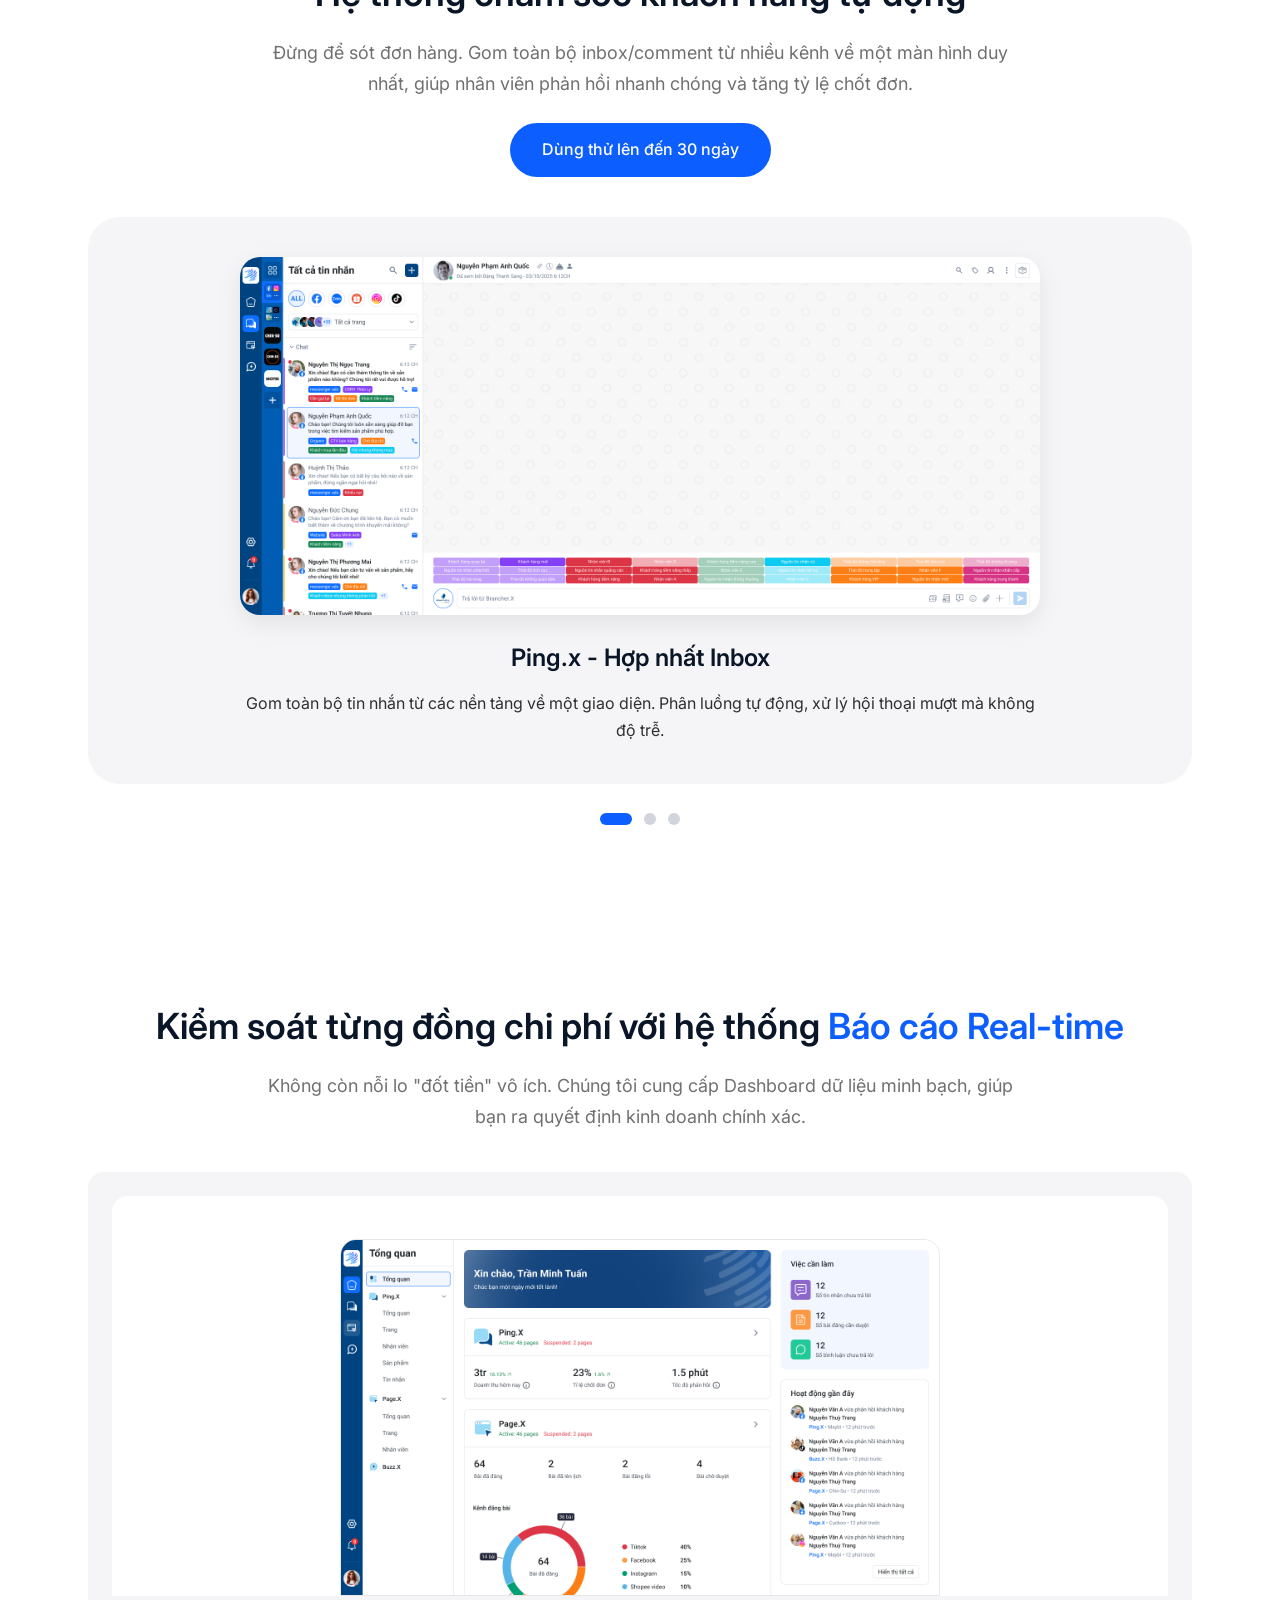
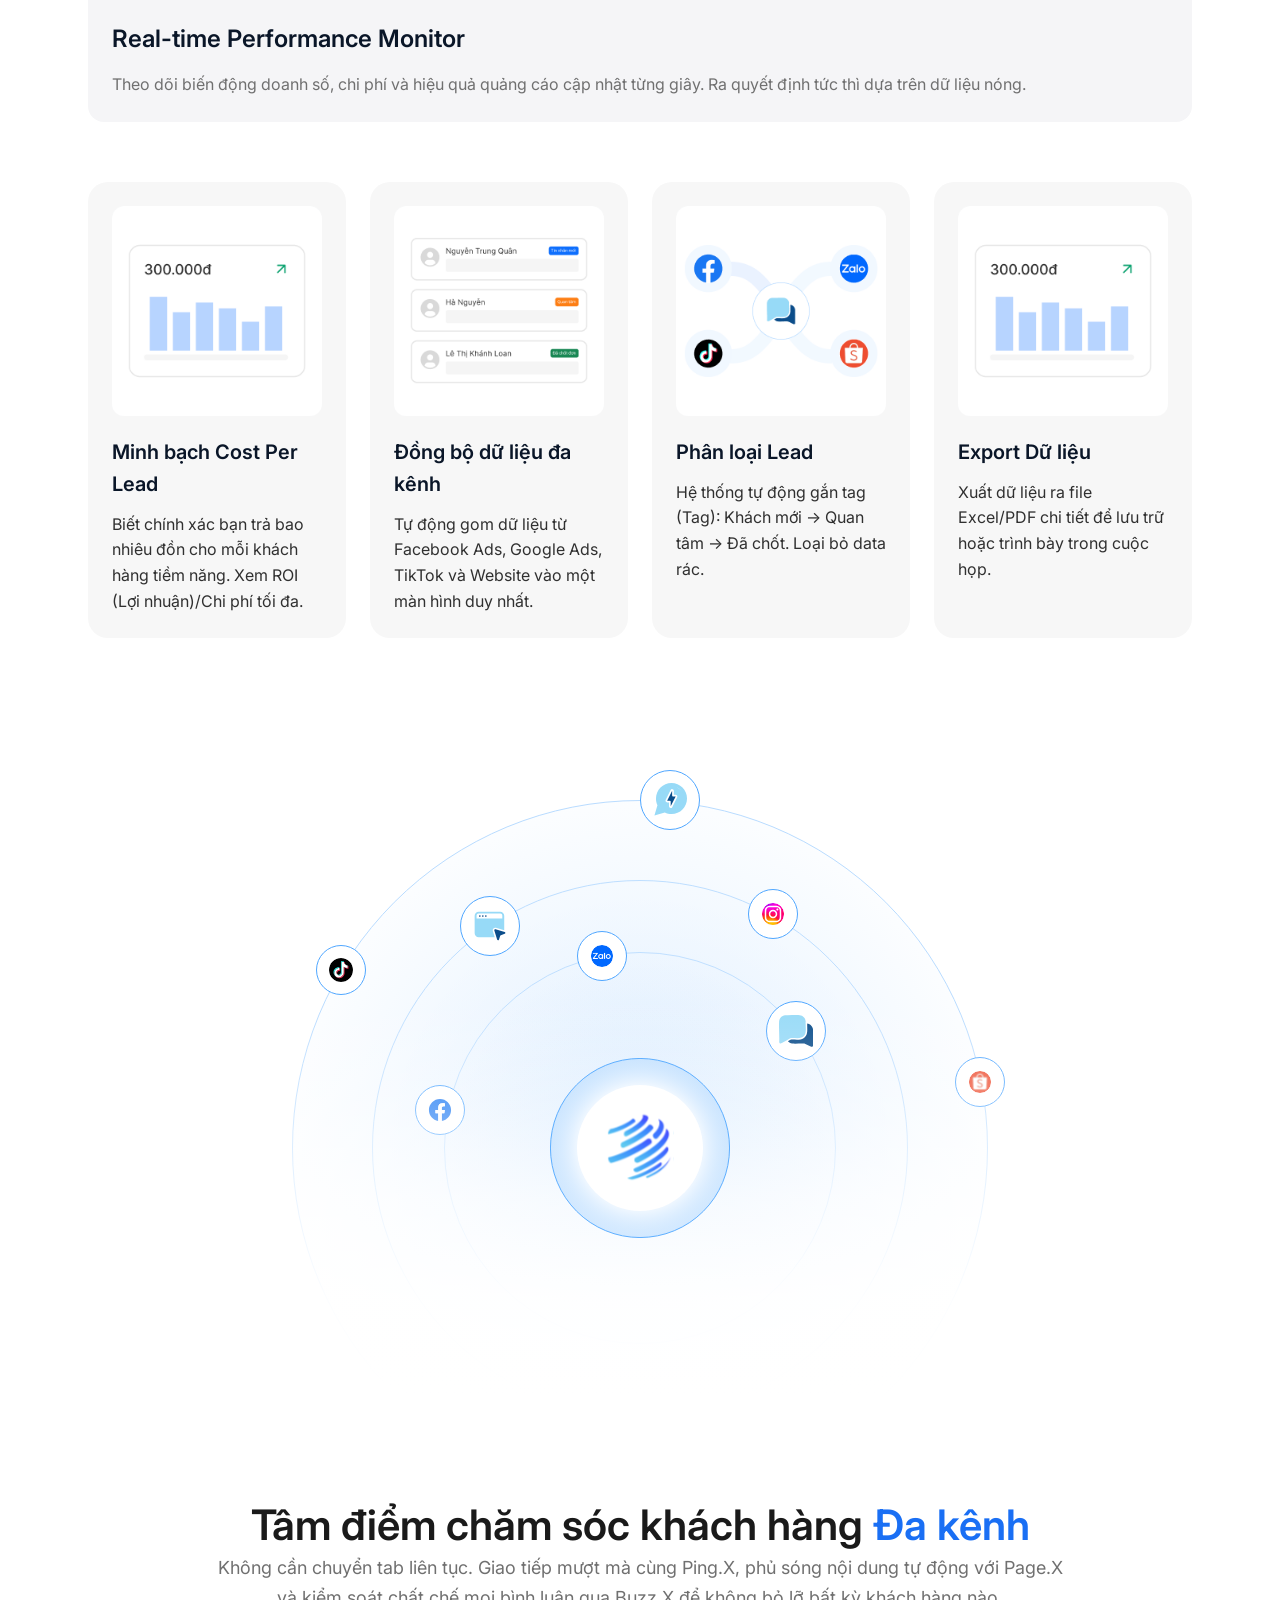
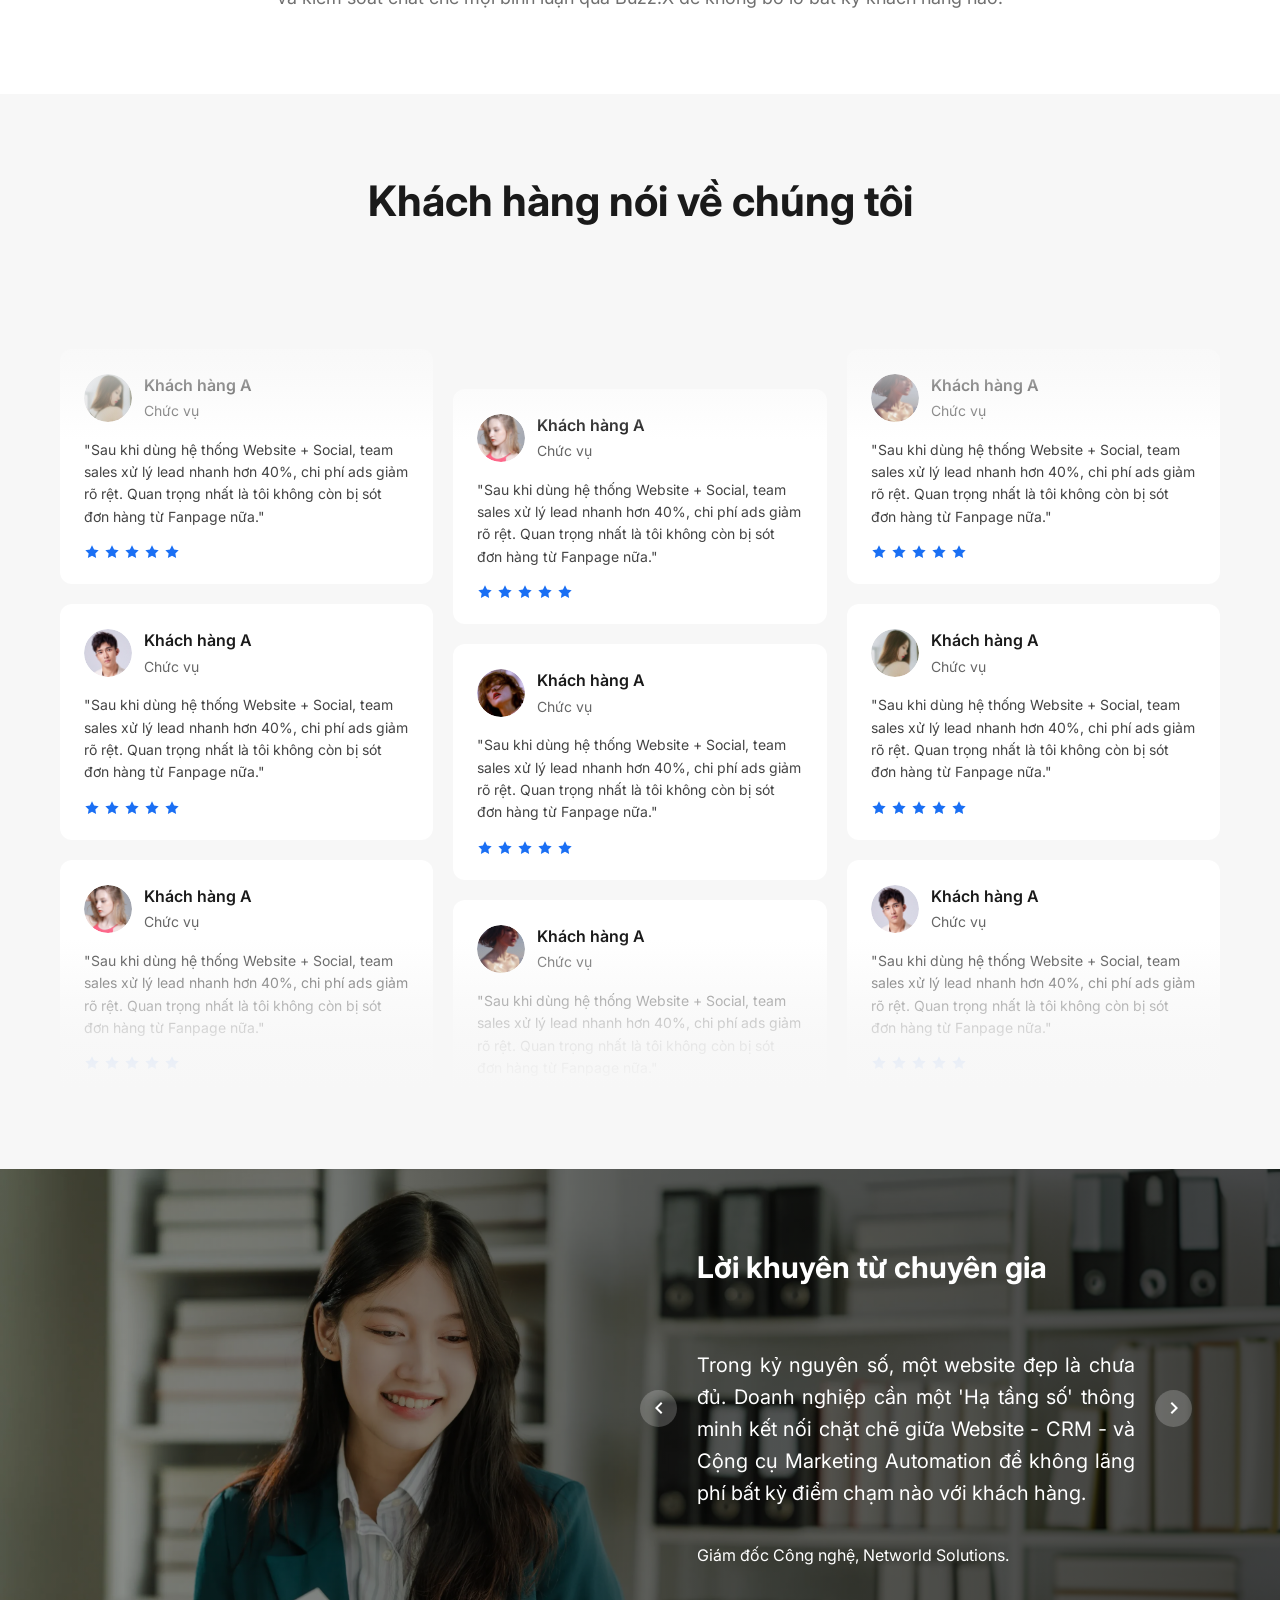
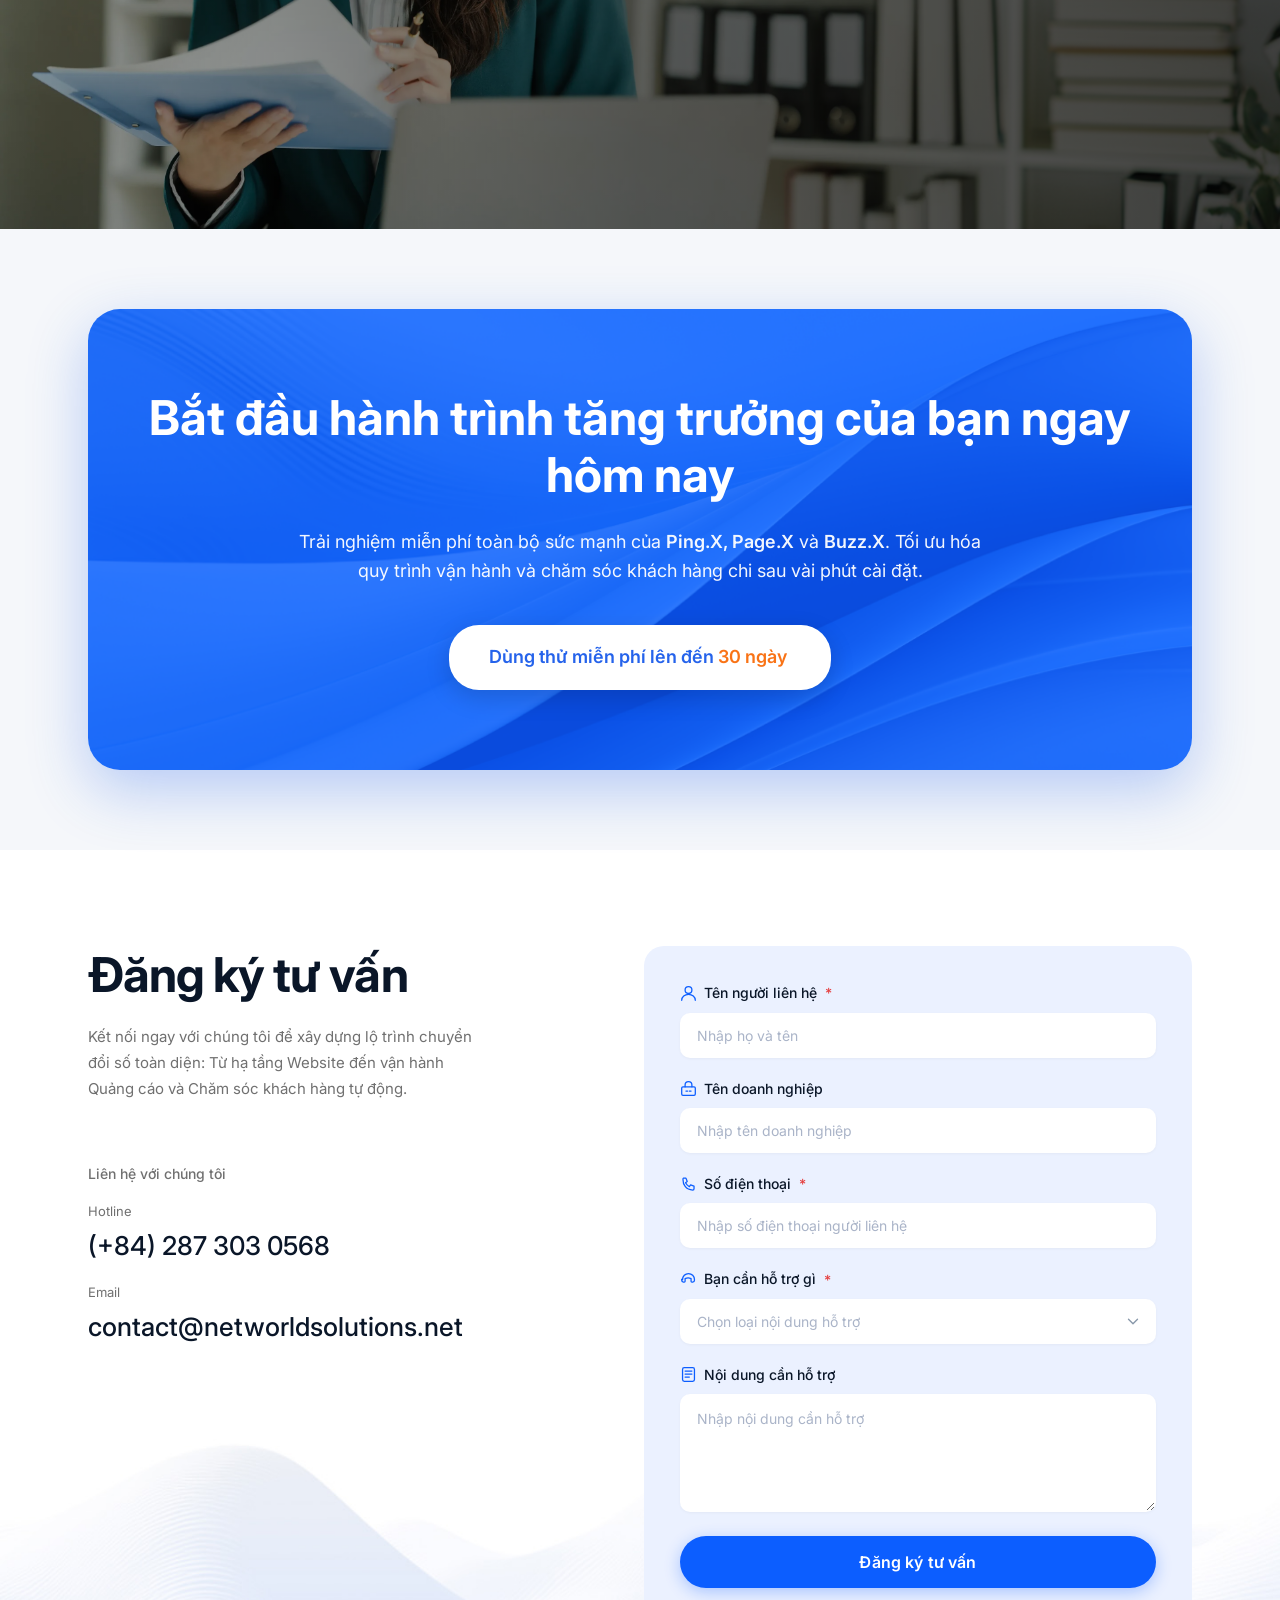
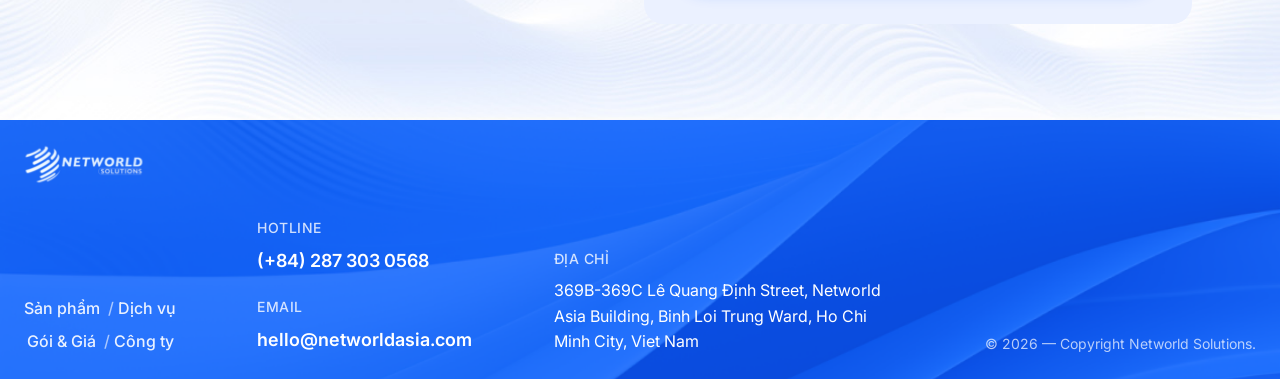
==== commit 68537eb3: "update css form" ====
--- a/index.html
+++ b/index.html
@@ -829,185 +829,199 @@
         </p>
       </div>
 
-      <!-- Cards grid: Basic | Business (featured) | Advance -->
-      <div class="pricing__grid">
-
-        <!-- Card 1: Gói Basic -->
-        <div class="pricing-card" id="pricing-card-basic">
-          <div class="pricing-card__header">
-            <span class="pricing-card__name">Gói Basic</span>
-          </div>
-          <div class="pricing-card__price-wrap">
-            <span class="pricing-card__price">990.000vnđ<span class="pricing-card__price-unit">/tháng</span></span>
-          </div>
-          <p class="pricing-card__tagline">Phù hợp với nhà bán hàng nhỏ</p>
-          <hr class="pricing-card__divider" />
-          <p class="pricing-card__benefits-label">Lợi ích:</p>
-          <ul class="pricing-card__features">
-            <li class="pricing-card__feature">
-              <svg class="pricing-card__feature-icon" viewBox="0 0 20 20" fill="none" xmlns="http://www.w3.org/2000/svg"
-                aria-hidden="true">
-                <path d="M5 10.5l3.5 3.5 6.5-7" stroke="currentColor" stroke-width="2" stroke-linecap="round"
-                  stroke-linejoin="round" />
-              </svg>
-              <span>Gom tin nhắn/bình luận đa kênh</span>
-            </li>
-            <li class="pricing-card__feature">
-              <svg class="pricing-card__feature-icon" viewBox="0 0 20 20" fill="none" xmlns="http://www.w3.org/2000/svg"
-                aria-hidden="true">
-                <path d="M5 10.5l3.5 3.5 6.5-7" stroke="currentColor" stroke-width="2" stroke-linecap="round"
-                  stroke-linejoin="round" />
-              </svg>
-              <span>Phân loại khách hàng &amp; Gán tag</span>
-            </li>
-            <li class="pricing-card__feature">
-              <svg class="pricing-card__feature-icon" viewBox="0 0 20 20" fill="none" xmlns="http://www.w3.org/2000/svg"
-                aria-hidden="true">
-                <path d="M5 10.5l3.5 3.5 6.5-7" stroke="currentColor" stroke-width="2" stroke-linecap="round"
-                  stroke-linejoin="round" />
-              </svg>
-              <span>Trả lời tin nhắn tự động cơ bản</span>
-            </li>
-            <li class="pricing-card__feature">
-              <svg class="pricing-card__feature-icon" viewBox="0 0 20 20" fill="none" xmlns="http://www.w3.org/2000/svg"
-                aria-hidden="true">
-                <path d="M5 10.5l3.5 3.5 6.5-7" stroke="currentColor" stroke-width="2" stroke-linecap="round"
-                  stroke-linejoin="round" />
-              </svg>
-              <span>Báo cáo hiệu suất trực chat</span>
-            </li>
-            <li class="pricing-card__feature">
-              <svg class="pricing-card__feature-icon" viewBox="0 0 20 20" fill="none" xmlns="http://www.w3.org/2000/svg"
-                aria-hidden="true">
-                <path d="M5 10.5l3.5 3.5 6.5-7" stroke="currentColor" stroke-width="2" stroke-linecap="round"
-                  stroke-linejoin="round" />
-              </svg>
-              <span>Tạo mẫu câu trả lời nhanh</span>
-            </li>
-          </ul>
-          <div class="pricing-card__cta">
-            <a href="#contact" class="pricing-card__btn" id="btn-pricing-basic">Dùng thử 7 ngày</a>
-          </div>
-        </div>
-
-        <!-- Card 2: Gói Business (FEATURED) -->
-        <div class="pricing-card pricing-card--active" id="pricing-card-business">
-          <div class="pricing-card__header">
-            <span class="pricing-card__name">Gói Business</span>
-            <span class="pricing-card__badge">Phổ biến nhất</span>
-          </div>
-          <div class="pricing-card__price-wrap">
-            <span class="pricing-card__price">2.500.000vnđ<span class="pricing-card__price-unit">/tháng</span></span>
-          </div>
-          <p class="pricing-card__tagline">Phù hợp với Doanh nghiệp SME</p>
-          <hr class="pricing-card__divider" />
-          <p class="pricing-card__benefits-label">Lợi ích:</p>
-          <ul class="pricing-card__features">
-            <li class="pricing-card__feature">
-              <svg class="pricing-card__feature-icon" viewBox="0 0 20 20" fill="none" xmlns="http://www.w3.org/2000/svg"
-                aria-hidden="true">
-                <path d="M5 10.5l3.5 3.5 6.5-7" stroke="currentColor" stroke-width="2" stroke-linecap="round"
-                  stroke-linejoin="round" />
-              </svg>
-              <span>Bao gồm mọi tính năng Gói Basic</span>
-            </li>
-            <li class="pricing-card__feature">
-              <svg class="pricing-card__feature-icon" viewBox="0 0 20 20" fill="none" xmlns="http://www.w3.org/2000/svg"
-                aria-hidden="true">
-                <path d="M5 10.5l3.5 3.5 6.5-7" stroke="currentColor" stroke-width="2" stroke-linecap="round"
-                  stroke-linejoin="round" />
-              </svg>
-              <span>Lên lịch đăng bài tự động</span>
-            </li>
-            <li class="pricing-card__feature">
-              <svg class="pricing-card__feature-icon" viewBox="0 0 20 20" fill="none" xmlns="http://www.w3.org/2000/svg"
-                aria-hidden="true">
-                <path d="M5 10.5l3.5 3.5 6.5-7" stroke="currentColor" stroke-width="2" stroke-linecap="round"
-                  stroke-linejoin="round" />
-              </svg>
-              <span>Đăng bài hàng loạt lên nhiều page</span>
-            </li>
-            <li class="pricing-card__feature">
-              <svg class="pricing-card__feature-icon" viewBox="0 0 20 20" fill="none" xmlns="http://www.w3.org/2000/svg"
-                aria-hidden="true">
-                <path d="M5 10.5l3.5 3.5 6.5-7" stroke="currentColor" stroke-width="2" stroke-linecap="round"
-                  stroke-linejoin="round" />
-              </svg>
-              <span>Xem trước giao diện bài đăng</span>
-            </li>
-            <li class="pricing-card__feature">
-              <svg class="pricing-card__feature-icon" viewBox="0 0 20 20" fill="none" xmlns="http://www.w3.org/2000/svg"
-                aria-hidden="true">
-                <path d="M5 10.5l3.5 3.5 6.5-7" stroke="currentColor" stroke-width="2" stroke-linecap="round"
-                  stroke-linejoin="round" />
-              </svg>
-              <span>Báo cáo hiệu suất bài đăng</span>
-            </li>
-          </ul>
-          <div class="pricing-card__cta">
-            <a href="#contact" class="pricing-card__btn" id="btn-pricing-business">Dùng thử 14 ngày</a>
-          </div>
-        </div>
-
-        <!-- Card 3: Gói Advance -->
-        <div class="pricing-card" id="pricing-card-advance">
-          <div class="pricing-card__header">
-            <span class="pricing-card__name">Gói Advance</span>
-          </div>
-          <div class="pricing-card__price-wrap">
-            <span class="pricing-card__price">5.000.000vnđ<span class="pricing-card__price-unit">/tháng</span></span>
-          </div>
-          <p class="pricing-card__tagline">Phù hợp với Agency lớn</p>
-          <hr class="pricing-card__divider" />
-          <p class="pricing-card__benefits-label">Lợi ích:</p>
-          <ul class="pricing-card__features">
-            <li class="pricing-card__feature">
-              <svg class="pricing-card__feature-icon" viewBox="0 0 20 20" fill="none" xmlns="http://www.w3.org/2000/svg"
-                aria-hidden="true">
-                <path d="M5 10.5l3.5 3.5 6.5-7" stroke="currentColor" stroke-width="2" stroke-linecap="round"
-                  stroke-linejoin="round" />
-              </svg>
-              <span>Bao gồm mọi tính năng Gói Business</span>
-            </li>
-            <li class="pricing-card__feature">
-              <svg class="pricing-card__feature-icon" viewBox="0 0 20 20" fill="none" xmlns="http://www.w3.org/2000/svg"
-                aria-hidden="true">
-                <path d="M5 10.5l3.5 3.5 6.5-7" stroke="currentColor" stroke-width="2" stroke-linecap="round"
-                  stroke-linejoin="round" />
-              </svg>
-              <span>Tự động ẩn Comment</span>
-            </li>
-            <li class="pricing-card__feature">
-              <svg class="pricing-card__feature-icon" viewBox="0 0 20 20" fill="none" xmlns="http://www.w3.org/2000/svg"
-                aria-hidden="true">
-                <path d="M5 10.5l3.5 3.5 6.5-7" stroke="currentColor" stroke-width="2" stroke-linecap="round"
-                  stroke-linejoin="round" />
-              </svg>
-              <span>Tự động nhắn tin cho khách</span>
-            </li>
-            <li class="pricing-card__feature">
-              <svg class="pricing-card__feature-icon" viewBox="0 0 20 20" fill="none" xmlns="http://www.w3.org/2000/svg"
-                aria-hidden="true">
-                <path d="M5 10.5l3.5 3.5 6.5-7" stroke="currentColor" stroke-width="2" stroke-linecap="round"
-                  stroke-linejoin="round" />
-              </svg>
-              <span>Trả lời bình luận tự động</span>
-            </li>
-            <li class="pricing-card__feature">
-              <svg class="pricing-card__feature-icon" viewBox="0 0 20 20" fill="none" xmlns="http://www.w3.org/2000/svg"
-                aria-hidden="true">
-                <path d="M5 10.5l3.5 3.5 6.5-7" stroke="currentColor" stroke-width="2" stroke-linecap="round"
-                  stroke-linejoin="round" />
-              </svg>
-              <span>Hệ thống cảnh báo bình luận</span>
-            </li>
-          </ul>
-          <div class="pricing-card__cta">
-            <a href="#contact" class="pricing-card__btn" id="btn-pricing-advance">Dùng thử 30 ngày</a>
-          </div>
-        </div>
-
-      </div><!-- /.pricing__grid -->
+      <!-- Cards: Basic | Business (featured) | Advance -->
+      <div class="swiper pricing__swiper">
+        <div class="pricing__grid swiper-wrapper">
+
+          <!-- Slide 1: Gói Basic -->
+          <div class="swiper-slide">
+            <div class="pricing-card" id="pricing-card-basic">
+              <div class="pricing-card__header">
+                <span class="pricing-card__name">Gói Basic</span>
+              </div>
+              <div class="pricing-card__price-wrap">
+                <span class="pricing-card__price">990.000vnđ<span class="pricing-card__price-unit">/tháng</span></span>
+              </div>
+              <p class="pricing-card__tagline">Phù hợp với nhà bán hàng nhỏ</p>
+              <hr class="pricing-card__divider" />
+              <p class="pricing-card__benefits-label">Lợi ích:</p>
+              <ul class="pricing-card__features">
+                <li class="pricing-card__feature">
+                  <svg class="pricing-card__feature-icon" viewBox="0 0 20 20" fill="none"
+                    xmlns="http://www.w3.org/2000/svg" aria-hidden="true">
+                    <path d="M5 10.5l3.5 3.5 6.5-7" stroke="currentColor" stroke-width="2" stroke-linecap="round"
+                      stroke-linejoin="round" />
+                  </svg>
+                  <span>Gom tin nhắn/bình luận đa kênh</span>
+                </li>
+                <li class="pricing-card__feature">
+                  <svg class="pricing-card__feature-icon" viewBox="0 0 20 20" fill="none"
+                    xmlns="http://www.w3.org/2000/svg" aria-hidden="true">
+                    <path d="M5 10.5l3.5 3.5 6.5-7" stroke="currentColor" stroke-width="2" stroke-linecap="round"
+                      stroke-linejoin="round" />
+                  </svg>
+                  <span>Phân loại khách hàng &amp; Gán tag</span>
+                </li>
+                <li class="pricing-card__feature">
+                  <svg class="pricing-card__feature-icon" viewBox="0 0 20 20" fill="none"
+                    xmlns="http://www.w3.org/2000/svg" aria-hidden="true">
+                    <path d="M5 10.5l3.5 3.5 6.5-7" stroke="currentColor" stroke-width="2" stroke-linecap="round"
+                      stroke-linejoin="round" />
+                  </svg>
+                  <span>Trả lời tin nhắn tự động cơ bản</span>
+                </li>
+                <li class="pricing-card__feature">
+                  <svg class="pricing-card__feature-icon" viewBox="0 0 20 20" fill="none"
+                    xmlns="http://www.w3.org/2000/svg" aria-hidden="true">
+                    <path d="M5 10.5l3.5 3.5 6.5-7" stroke="currentColor" stroke-width="2" stroke-linecap="round"
+                      stroke-linejoin="round" />
+                  </svg>
+                  <span>Báo cáo hiệu suất trực chat</span>
+                </li>
+                <li class="pricing-card__feature">
+                  <svg class="pricing-card__feature-icon" viewBox="0 0 20 20" fill="none"
+                    xmlns="http://www.w3.org/2000/svg" aria-hidden="true">
+                    <path d="M5 10.5l3.5 3.5 6.5-7" stroke="currentColor" stroke-width="2" stroke-linecap="round"
+                      stroke-linejoin="round" />
+                  </svg>
+                  <span>Tạo mẫu câu trả lời nhanh</span>
+                </li>
+              </ul>
+              <div class="pricing-card__cta">
+                <a href="#contact" class="pricing-card__btn" id="btn-pricing-basic">Dùng thử 7 ngày</a>
+              </div>
+            </div>
+          </div><!-- /.swiper-slide basic -->
+
+          <!-- Slide 2: Gói Business (FEATURED) -->
+          <div class="swiper-slide">
+            <div class="pricing-card pricing-card--active" id="pricing-card-business">
+              <div class="pricing-card__header">
+                <span class="pricing-card__name">Gói Business</span>
+                <span class="pricing-card__badge">Phổ biến nhất</span>
+              </div>
+              <div class="pricing-card__price-wrap">
+                <span class="pricing-card__price">2.500.000vnđ<span
+                    class="pricing-card__price-unit">/tháng</span></span>
+              </div>
+              <p class="pricing-card__tagline">Phù hợp với Doanh nghiệp SME</p>
+              <hr class="pricing-card__divider" />
+              <p class="pricing-card__benefits-label">Lợi ích:</p>
+              <ul class="pricing-card__features">
+                <li class="pricing-card__feature">
+                  <svg class="pricing-card__feature-icon" viewBox="0 0 20 20" fill="none"
+                    xmlns="http://www.w3.org/2000/svg" aria-hidden="true">
+                    <path d="M5 10.5l3.5 3.5 6.5-7" stroke="currentColor" stroke-width="2" stroke-linecap="round"
+                      stroke-linejoin="round" />
+                  </svg>
+                  <span>Bao gồm mọi tính năng Gói Basic</span>
+                </li>
+                <li class="pricing-card__feature">
+                  <svg class="pricing-card__feature-icon" viewBox="0 0 20 20" fill="none"
+                    xmlns="http://www.w3.org/2000/svg" aria-hidden="true">
+                    <path d="M5 10.5l3.5 3.5 6.5-7" stroke="currentColor" stroke-width="2" stroke-linecap="round"
+                      stroke-linejoin="round" />
+                  </svg>
+                  <span>Lên lịch đăng bài tự động</span>
+                </li>
+                <li class="pricing-card__feature">
+                  <svg class="pricing-card__feature-icon" viewBox="0 0 20 20" fill="none"
+                    xmlns="http://www.w3.org/2000/svg" aria-hidden="true">
+                    <path d="M5 10.5l3.5 3.5 6.5-7" stroke="currentColor" stroke-width="2" stroke-linecap="round"
+                      stroke-linejoin="round" />
+                  </svg>
+                  <span>Đăng bài hàng loạt lên nhiều page</span>
+                </li>
+                <li class="pricing-card__feature">
+                  <svg class="pricing-card__feature-icon" viewBox="0 0 20 20" fill="none"
+                    xmlns="http://www.w3.org/2000/svg" aria-hidden="true">
+                    <path d="M5 10.5l3.5 3.5 6.5-7" stroke="currentColor" stroke-width="2" stroke-linecap="round"
+                      stroke-linejoin="round" />
+                  </svg>
+                  <span>Xem trước giao diện bài đăng</span>
+                </li>
+                <li class="pricing-card__feature">
+                  <svg class="pricing-card__feature-icon" viewBox="0 0 20 20" fill="none"
+                    xmlns="http://www.w3.org/2000/svg" aria-hidden="true">
+                    <path d="M5 10.5l3.5 3.5 6.5-7" stroke="currentColor" stroke-width="2" stroke-linecap="round"
+                      stroke-linejoin="round" />
+                  </svg>
+                  <span>Báo cáo hiệu suất bài đăng</span>
+                </li>
+              </ul>
+              <div class="pricing-card__cta">
+                <a href="#contact" class="pricing-card__btn" id="btn-pricing-business">Dùng thử 14 ngày</a>
+              </div>
+            </div>
+          </div><!-- /.swiper-slide business -->
+
+          <!-- Slide 3: Gói Advance -->
+          <div class="swiper-slide">
+            <div class="pricing-card" id="pricing-card-advance">
+              <div class="pricing-card__header">
+                <span class="pricing-card__name">Gói Advance</span>
+              </div>
+              <div class="pricing-card__price-wrap">
+                <span class="pricing-card__price">5.000.000vnđ<span
+                    class="pricing-card__price-unit">/tháng</span></span>
+              </div>
+              <p class="pricing-card__tagline">Phù hợp với Agency lớn</p>
+              <hr class="pricing-card__divider" />
+              <p class="pricing-card__benefits-label">Lợi ích:</p>
+              <ul class="pricing-card__features">
+                <li class="pricing-card__feature">
+                  <svg class="pricing-card__feature-icon" viewBox="0 0 20 20" fill="none"
+                    xmlns="http://www.w3.org/2000/svg" aria-hidden="true">
+                    <path d="M5 10.5l3.5 3.5 6.5-7" stroke="currentColor" stroke-width="2" stroke-linecap="round"
+                      stroke-linejoin="round" />
+                  </svg>
+                  <span>Bao gồm mọi tính năng Gói Business</span>
+                </li>
+                <li class="pricing-card__feature">
+                  <svg class="pricing-card__feature-icon" viewBox="0 0 20 20" fill="none"
+                    xmlns="http://www.w3.org/2000/svg" aria-hidden="true">
+                    <path d="M5 10.5l3.5 3.5 6.5-7" stroke="currentColor" stroke-width="2" stroke-linecap="round"
+                      stroke-linejoin="round" />
+                  </svg>
+                  <span>Tự động ẩn Comment</span>
+                </li>
+                <li class="pricing-card__feature">
+                  <svg class="pricing-card__feature-icon" viewBox="0 0 20 20" fill="none"
+                    xmlns="http://www.w3.org/2000/svg" aria-hidden="true">
+                    <path d="M5 10.5l3.5 3.5 6.5-7" stroke="currentColor" stroke-width="2" stroke-linecap="round"
+                      stroke-linejoin="round" />
+                  </svg>
+                  <span>Tự động nhắn tin cho khách</span>
+                </li>
+                <li class="pricing-card__feature">
+                  <svg class="pricing-card__feature-icon" viewBox="0 0 20 20" fill="none"
+                    xmlns="http://www.w3.org/2000/svg" aria-hidden="true">
+                    <path d="M5 10.5l3.5 3.5 6.5-7" stroke="currentColor" stroke-width="2" stroke-linecap="round"
+                      stroke-linejoin="round" />
+                  </svg>
+                  <span>Trả lời bình luận tự động</span>
+                </li>
+                <li class="pricing-card__feature">
+                  <svg class="pricing-card__feature-icon" viewBox="0 0 20 20" fill="none"
+                    xmlns="http://www.w3.org/2000/svg" aria-hidden="true">
+                    <path d="M5 10.5l3.5 3.5 6.5-7" stroke="currentColor" stroke-width="2" stroke-linecap="round"
+                      stroke-linejoin="round" />
+                  </svg>
+                  <span>Hệ thống cảnh báo bình luận</span>
+                </li>
+              </ul>
+              <div class="pricing-card__cta">
+                <a href="#contact" class="pricing-card__btn" id="btn-pricing-advance">Dùng thử 30 ngày</a>
+              </div>
+            </div>
+          </div><!-- /.swiper-slide advance -->
+
+        </div><!-- /.swiper-wrapper / .pricing__grid -->
+
+        <!-- Pagination dots (chỉ hiện trên mobile/tablet) -->
+        <div class="swiper-pagination pricing__swiper-pagination"></div>
+
+      </div><!-- /.pricing__swiper -->
     </div><!-- /.container -->
   </section>
 
@@ -2051,6 +2065,40 @@
     });
   </script>
 
+  <!-- Pricing Swiper Init -->
+  <script>
+    document.addEventListener('DOMContentLoaded', function () {
+      const pricingSwiper = new Swiper('.pricing__swiper', {
+        slidesPerView: 1,
+        spaceBetween: 20,
+        centeredSlides: true,
+        initialSlide: 1, // Bắt đầu ở card Business (featured)
+        grabCursor: true,
+        pagination: {
+          el: '.pricing__swiper-pagination',
+          clickable: true,
+          dynamicBullets: true,
+        },
+        keyboard: {
+          enabled: true,
+        },
+        speed: 450,
+        breakpoints: {
+          // ≤ 1024px: Swiper hoạt động
+          0: {
+            enabled: true,
+            slidesPerView: 1,
+            spaceBetween: 20,
+          },
+          // > 1024px: tắt Swiper, CSS grid giữ layout
+          1025: {
+            enabled: false,
+          },
+        },
+      });
+    });
+  </script>
+
   <!-- Scroll to Top Functionality -->
   <script>
     document.addEventListener('DOMContentLoaded', function () {
--- a/assets/css/services.css
+++ b/assets/css/services.css
@@ -354,46 +354,101 @@
 /* Responsive Design */
 @media (max-width: 768px) {
     .services {
-        padding: 60px 0;
+        padding: 48px 0;
     }
 
     .services-content {
         grid-template-columns: 1fr;
-        gap: 40px;
+        gap: 28px;
+    }
+
+    .services-title {
+        font-size: 2.6rem;
+        margin-bottom: 24px;
         text-align: center;
     }
 
-    .services-title {
-        font-size: 2rem;
-    }
-
+    /* Mockup lên TRÊN info trên mobile */
+    .services-mockup,
+    .services-mockup--flat,
+    .services-mockup--website {
+        order: -1;
+    }
+
+    /* Đảm bảo mockup hiển thị đủ, không bị cắt */
+    .services-mockup--flat {
+        padding: 1.6rem;
+    }
+
+    .services-mockup--website {
+        align-items: center;
+        min-height: 200px;
+    }
+
+    .services-mockup__img {
+        max-height: 260px;
+        object-fit: contain;
+    }
+
+    /* Icon + text nằm ngang */
     .service-item {
+        flex-direction: row;
+        align-items: flex-start;
+        gap: 14px;
+        padding: 12px 0;
         text-align: left;
+    }
+
+    .service-content .service-title {
+        font-size: 1.65rem;
+    }
+
+    .service-description {
+        font-size: 1.4rem;
+    }
+
+    /* Reset reverse trên mobile */
+    .services-content--reverse {
+        direction: ltr;
     }
 
     .browser-mockup {
         transform: none;
-        max-width: 350px;
-    }
-}
-
-@media (max-width: 480px) {
-    .services-title {
-        font-size: 1.75rem;
-    }
-
-    .service-item {
-        flex-direction: column;
-        align-items: flex-start;
-        gap: 12px;
-    }
-
-    .service-price {
-        margin-left: 0;
+        max-width: 100%;
     }
 
     .pricing-btn {
         width: 100%;
         text-align: center;
     }
+
+    .services-pricing {
+        text-align: center;
+    }
+}
+
+@media (max-width: 480px) {
+    .services {
+        padding: 36px 0;
+    }
+
+    .services-title {
+        font-size: 2rem;
+    }
+
+    .service-content .service-title {
+        font-size: 1.4rem;
+    }
+
+    .service-description {
+        font-size: 1.2rem;
+    }
+
+    .service-price {
+        margin-left: 0;
+    }
+
+    .services-pricing {
+        text-align: center;
+    }
 }
--- a/assets/css/pricing.css
+++ b/assets/css/pricing.css
@@ -52,11 +52,20 @@
 }
 
 /* ---------- Cards grid ---------- */
+.pricing__swiper {
+    overflow: hidden;
+}
+
 .pricing__grid {
     display: grid;
     grid-template-columns: repeat(3, 1fr);
     gap: 2rem;
     align-items: stretch;
+}
+
+/* Pagination: ẩn trên desktop */
+.pricing__swiper-pagination {
+    display: none;
 }
 
 /* ---------- Individual card ---------- */
@@ -226,26 +235,83 @@
 }
 
 /* ---------- Responsive ---------- */
+
+/* Desktop (>1024px): Swiper disabled, CSS grid controls layout */
+@media (min-width: 1025px) {
+
+    /* Override Swiper's transform/flex so CSS grid works */
+    .pricing__grid.swiper-wrapper {
+        display: grid;
+        transform: none !important;
+        flex-wrap: wrap;
+    }
+
+    .pricing__grid .swiper-slide {
+        width: auto !important;
+        height: auto;
+        display: flex;
+        flex-direction: column;
+    }
+
+    /* Căng pricing-card theo chiều cao của slide */
+    .pricing__grid .swiper-slide .pricing-card {
+        flex: 1;
+    }
+}
+
+/* Tablet + Mobile (≤1024px): Swiper chiếm quyền điều khiển */
 @media (max-width: 1024px) {
     .pricing__grid {
-        grid-template-columns: 1fr;
-        max-width: 50rem;
-        margin-inline: auto;
-    }
-
-    /* Featured card shows first on small screens */
-    .pricing-card--featured,
-    .pricing-card--active {
-        order: -1;
+        display: flex;
+        /* Swiper cần flex */
+    }
+
+    .pricing__swiper-pagination {
+        display: block;
+        margin-top: 2.4rem;
+        position: static;
+        text-align: center;
+    }
+
+    .pricing__swiper {
+        padding-bottom: 4rem;
+        overflow: visible;
+    }
+
+    /* Mỗi slide = 1 card, full width */
+    .pricing__grid .swiper-slide {
+        height: auto;
+    }
+
+    .pricing__grid .swiper-slide .pricing-card {
+        height: 100%;
+    }
+
+    /* Featured card nên xuất hiện dưới dạng initial slide 1 (JS set initialSlide) */
+    .pricing-card--active,
+    .pricing-card--featured {
+        order: 0;
     }
 }
 
 @media (max-width: 640px) {
     .pricing-card {
-        padding: 2.4rem 2rem 2.8rem;
-    }
-
-    .pricing__grid {
-        max-width: 100%;
+        padding: 2.4rem 2rem 2.4rem;
+    }
+
+    .pricing-card__divider {
+        margin-block: 1.6rem;
+    }
+
+    .pricing-card__features {
+        gap: 0.9rem;
+    }
+
+    .pricing-card__cta {
+        margin-top: 2.4rem;
+    }
+
+    .pricing-card__price {
+        font-size: 2.8rem;
     }
 }
--- a/assets/css/contact-form.css
+++ b/assets/css/contact-form.css
@@ -284,12 +284,19 @@
 @media (max-width: 900px) {
     .contact__container {
         flex-direction: column;
-        gap: 4.8rem;
+        gap: 4rem;
     }
 
     .contact__info {
         flex: none;
         width: 100%;
+        padding-bottom: 0;
+    }
+
+    /* Form chiếm full width khi stack dọc */
+    .contact__form-wrap {
+        width: 100%;
+        flex: none;
     }
 
     .contact__wave {
@@ -301,7 +308,7 @@
     }
 
     .contact__contact-block {
-        margin-top: 2.4rem;
+        margin-top: 2rem;
     }
 }
 
@@ -309,6 +316,18 @@
    RESPONSIVE: MOBILE (≤ 576px)
    ══════════════════════════════════════════════════════════════ */
 @media (max-width: 576px) {
+    .contact {
+        padding-block: var(--space-2xl);
+    }
+
+    .contact__title {
+        font-size: 2.8rem;
+    }
+
+    .contact__container {
+        gap: 3rem;
+    }
+
     .contact__form-wrap {
         width: 100%;
         padding: 2.4rem 2rem;
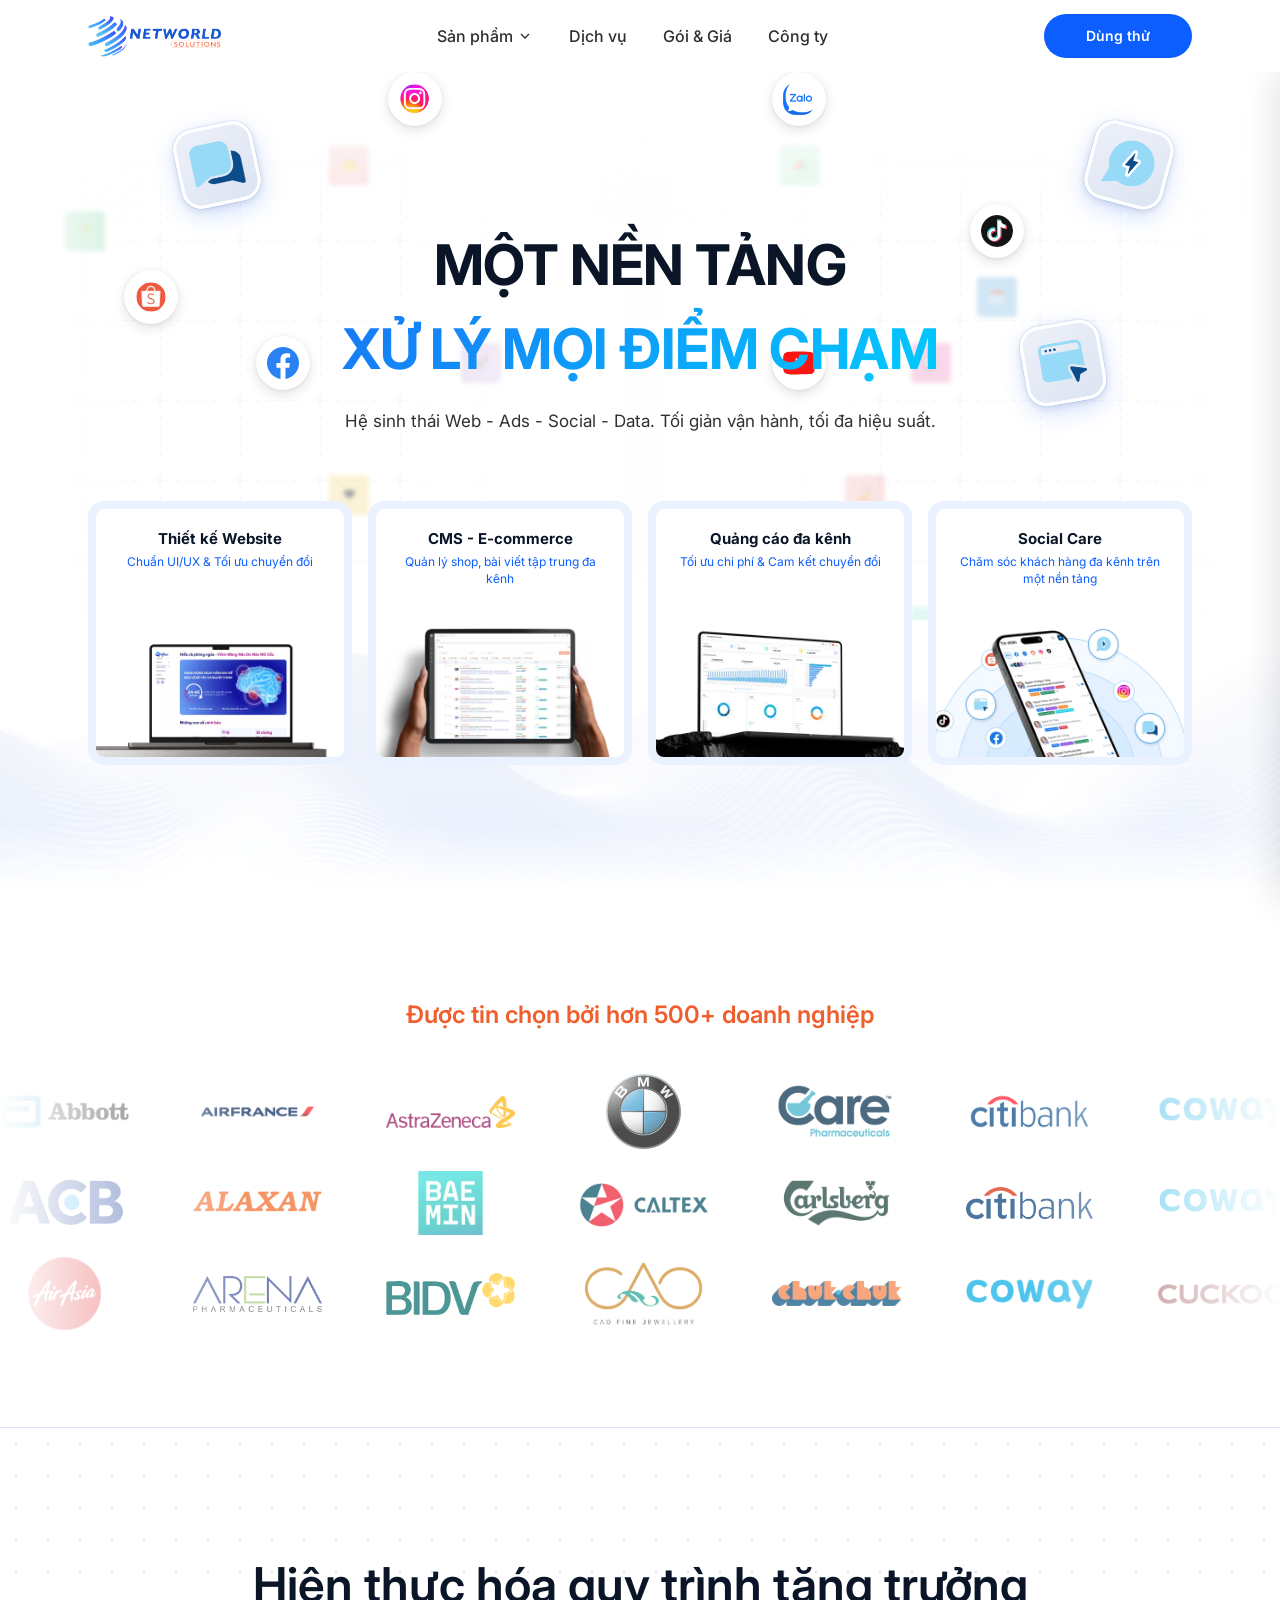
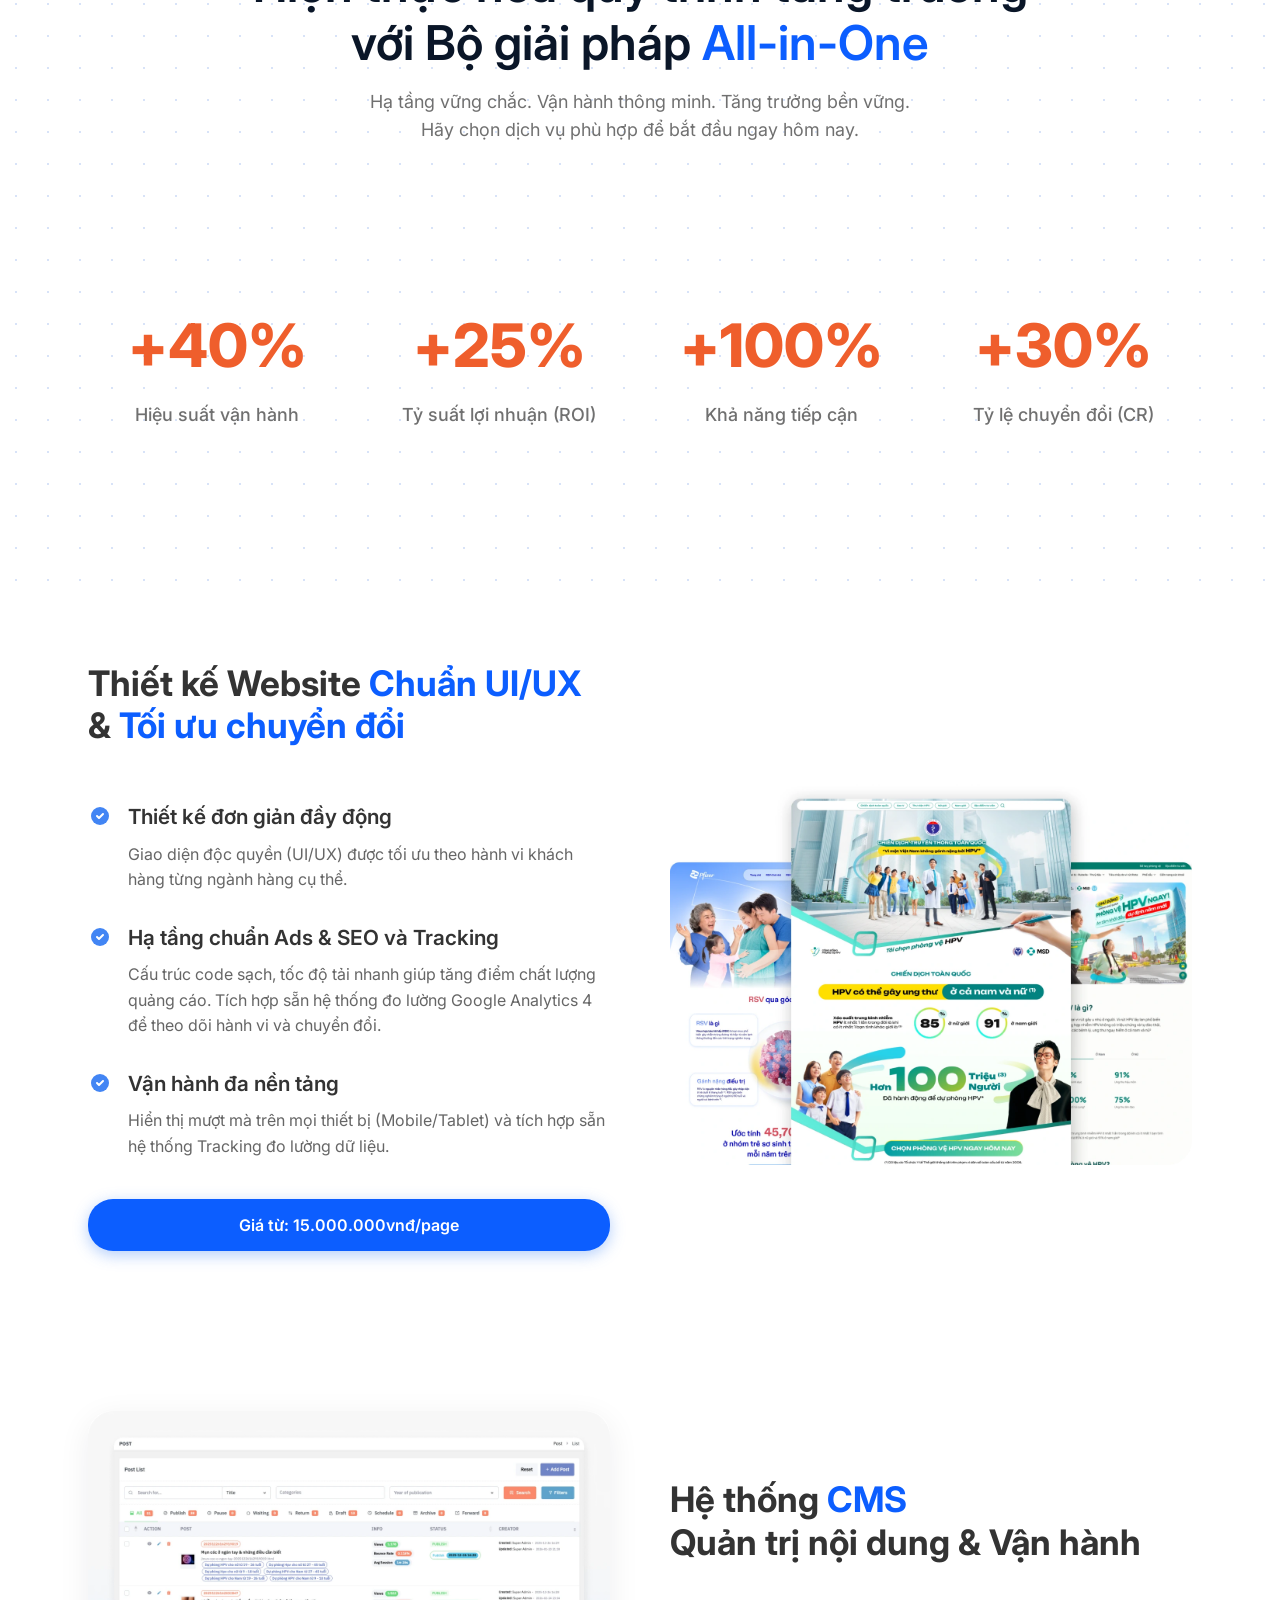
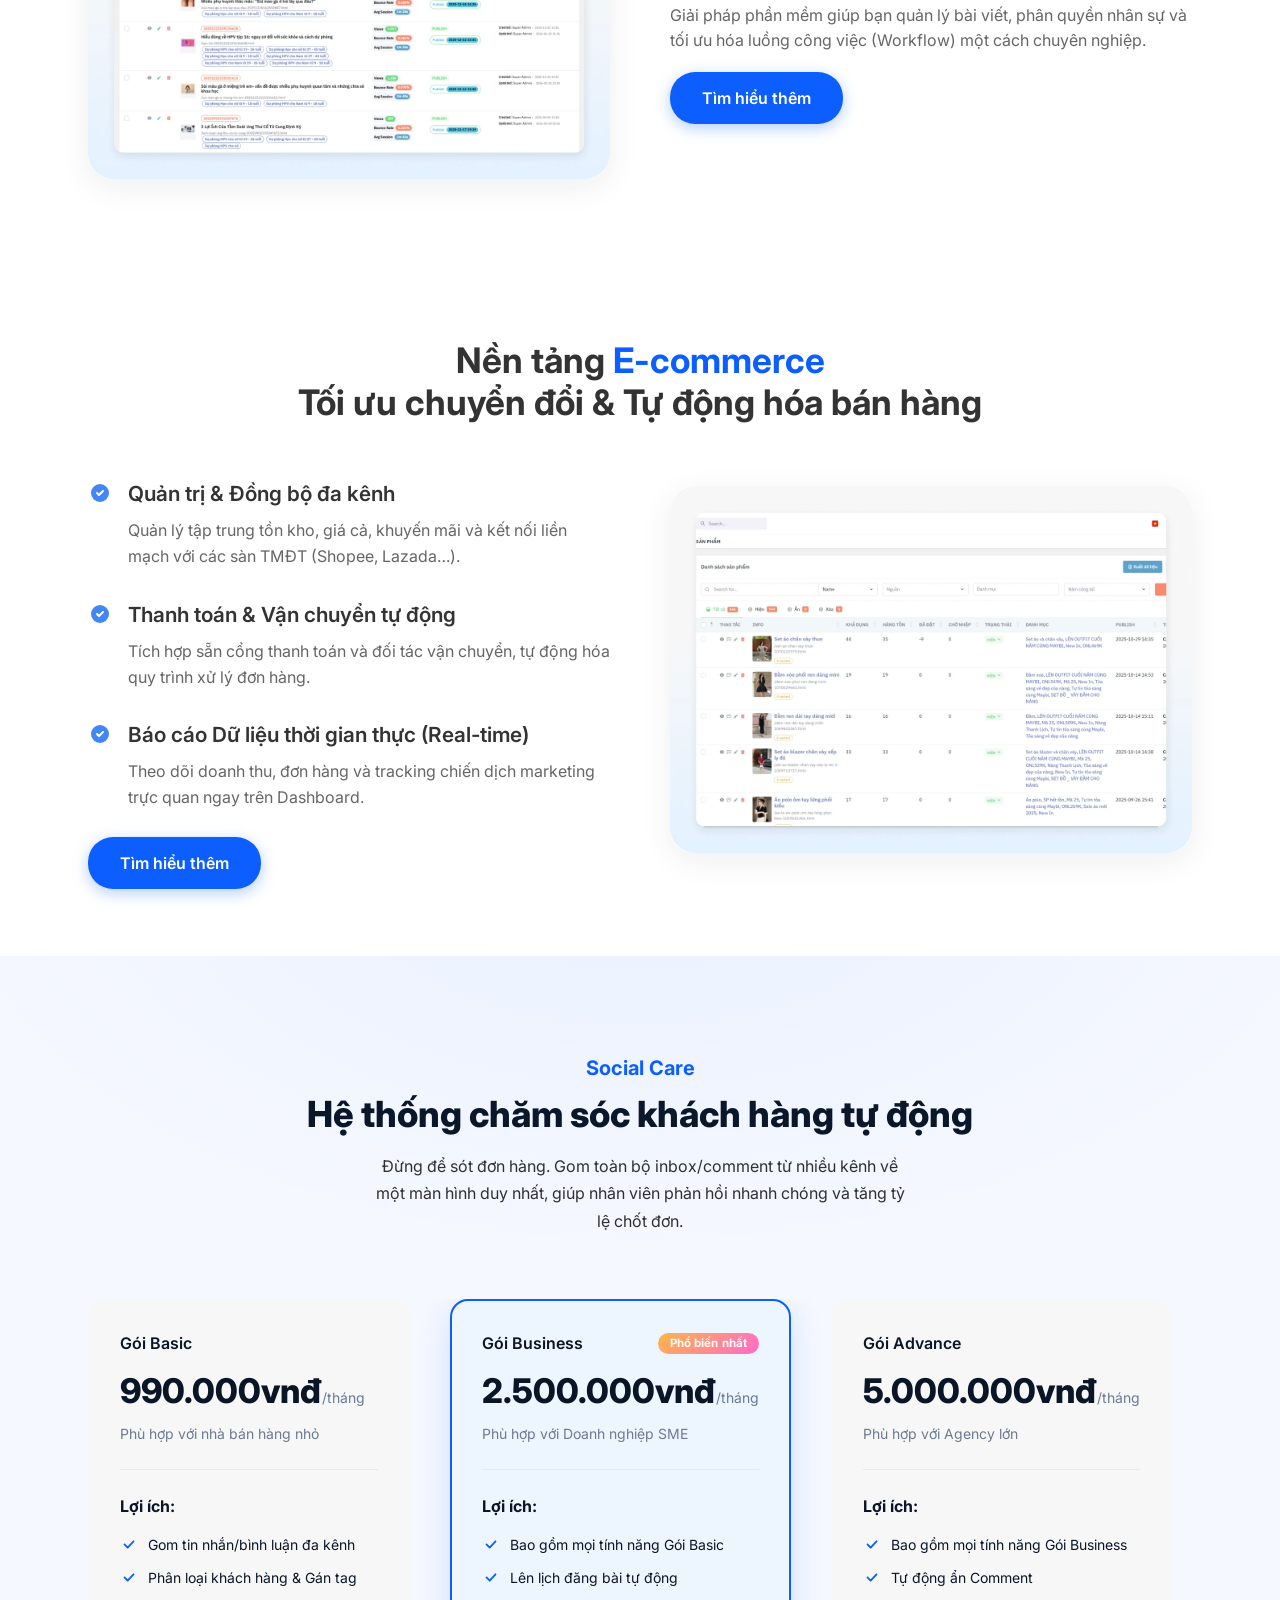
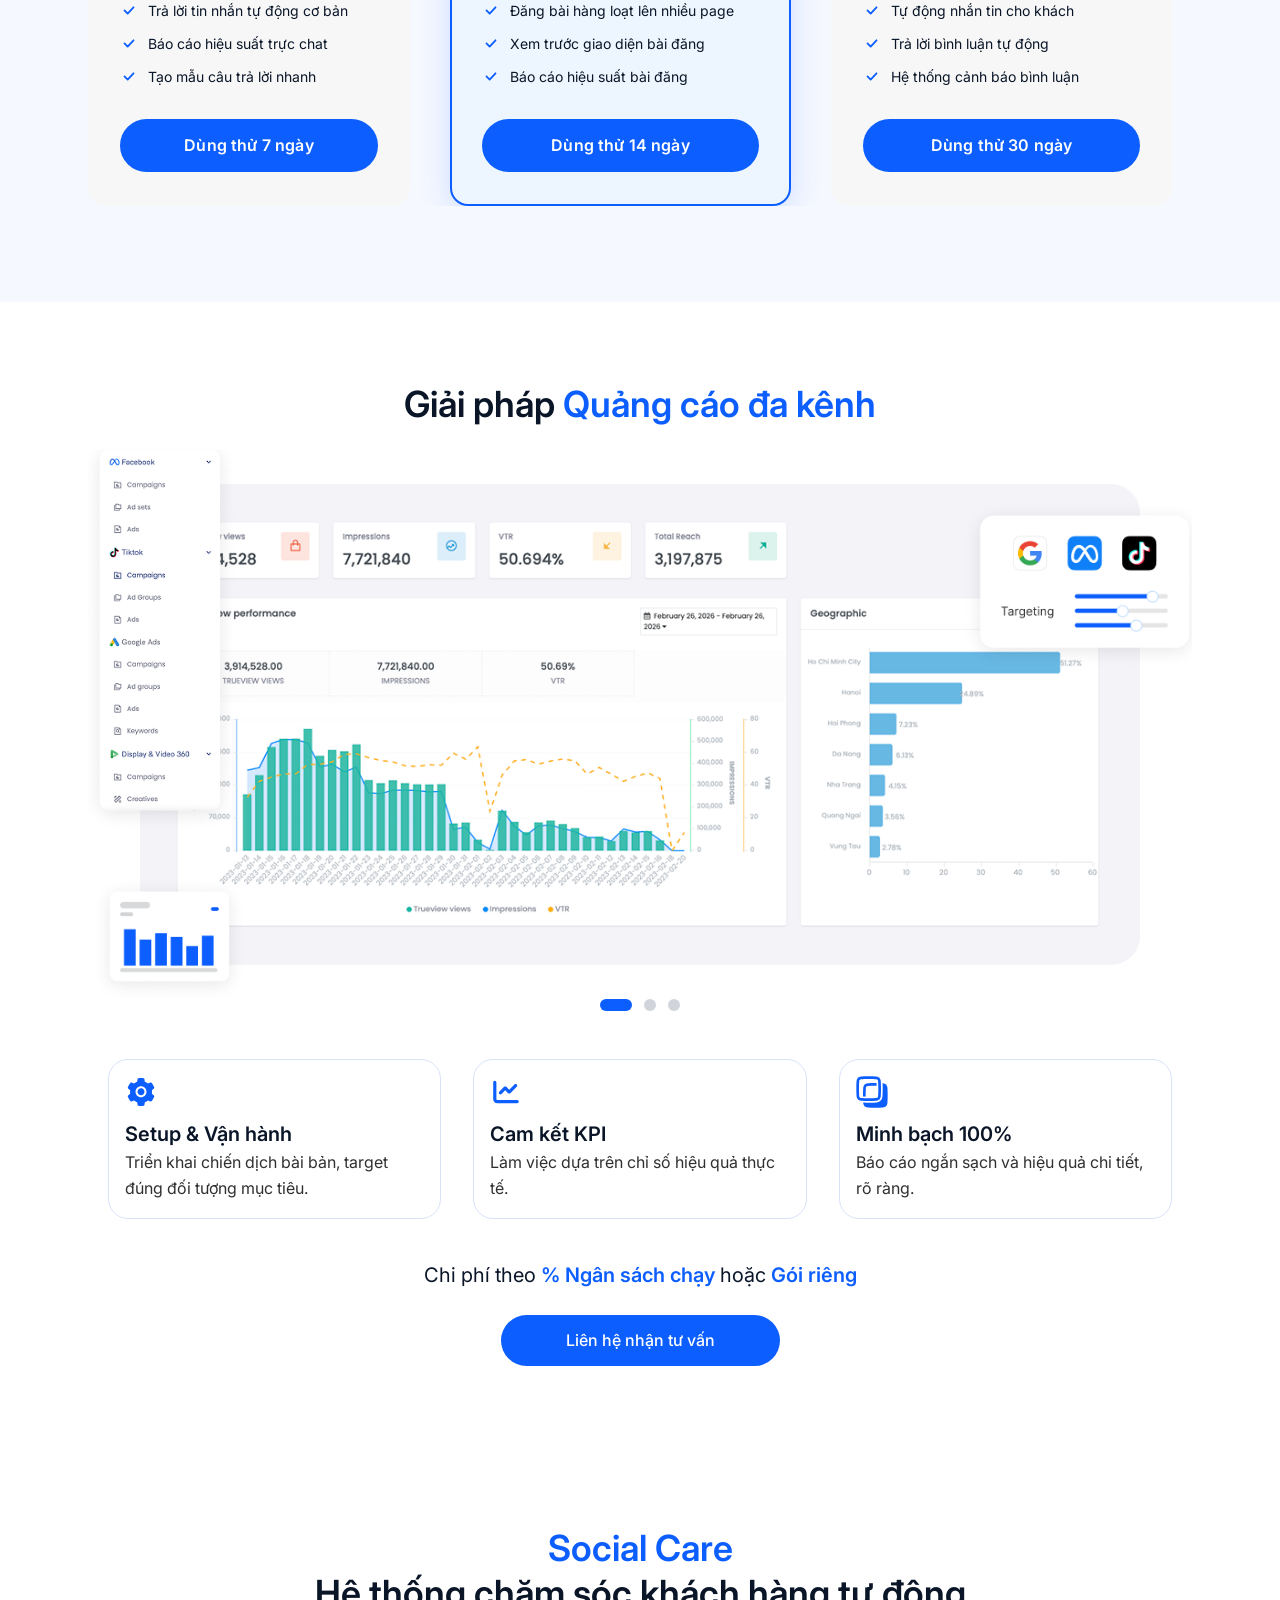
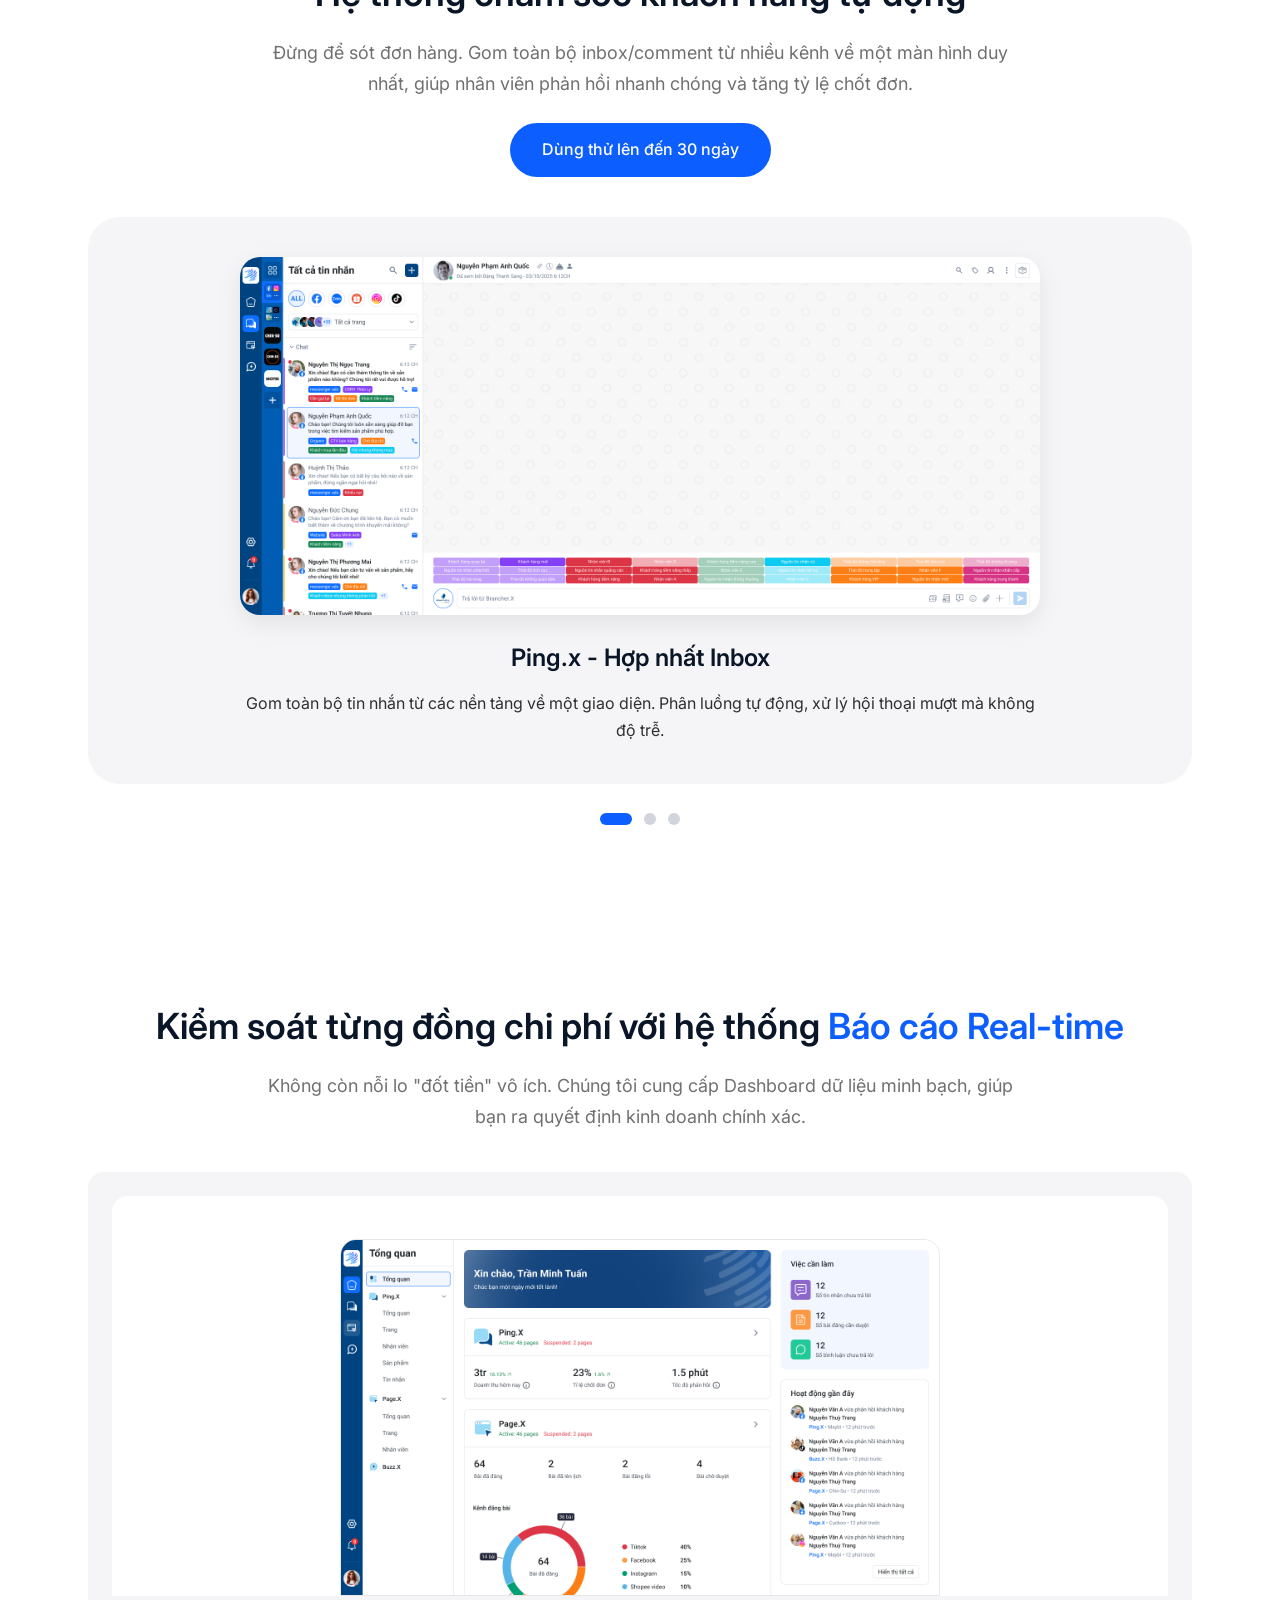
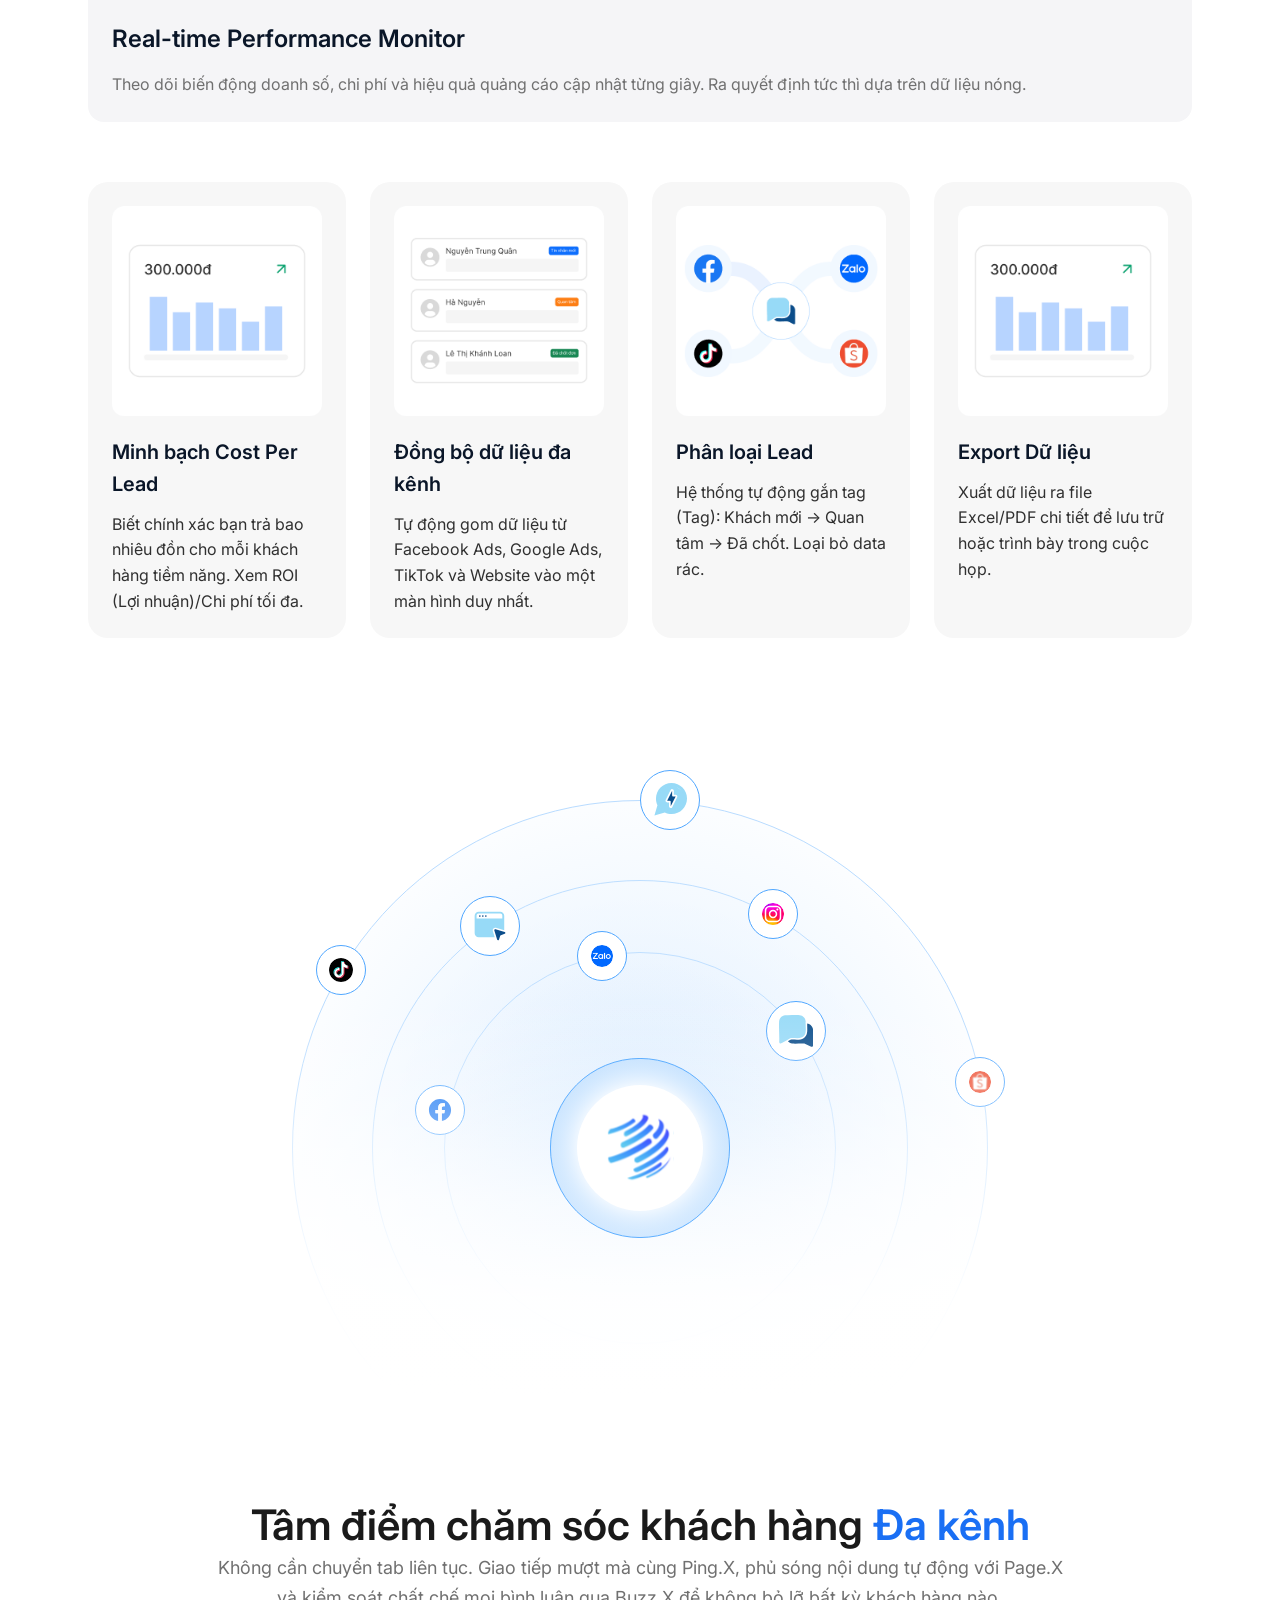
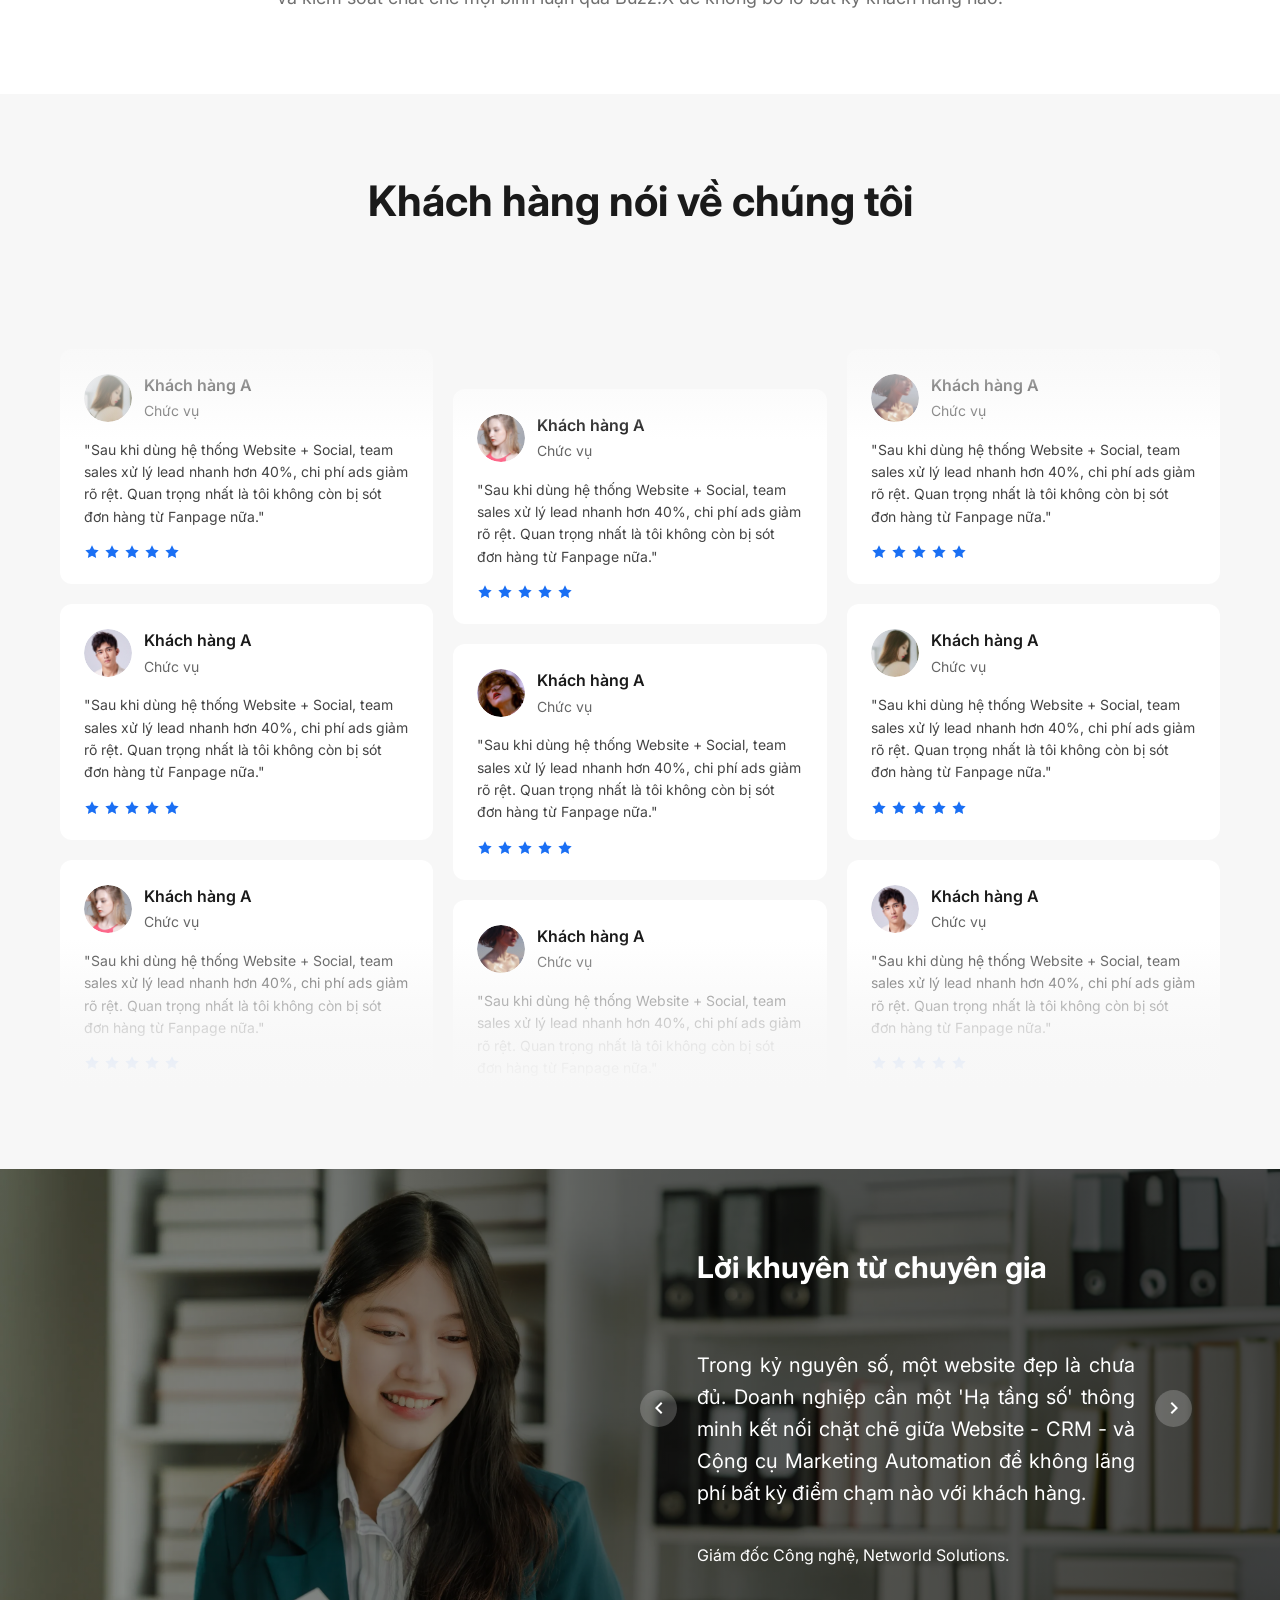
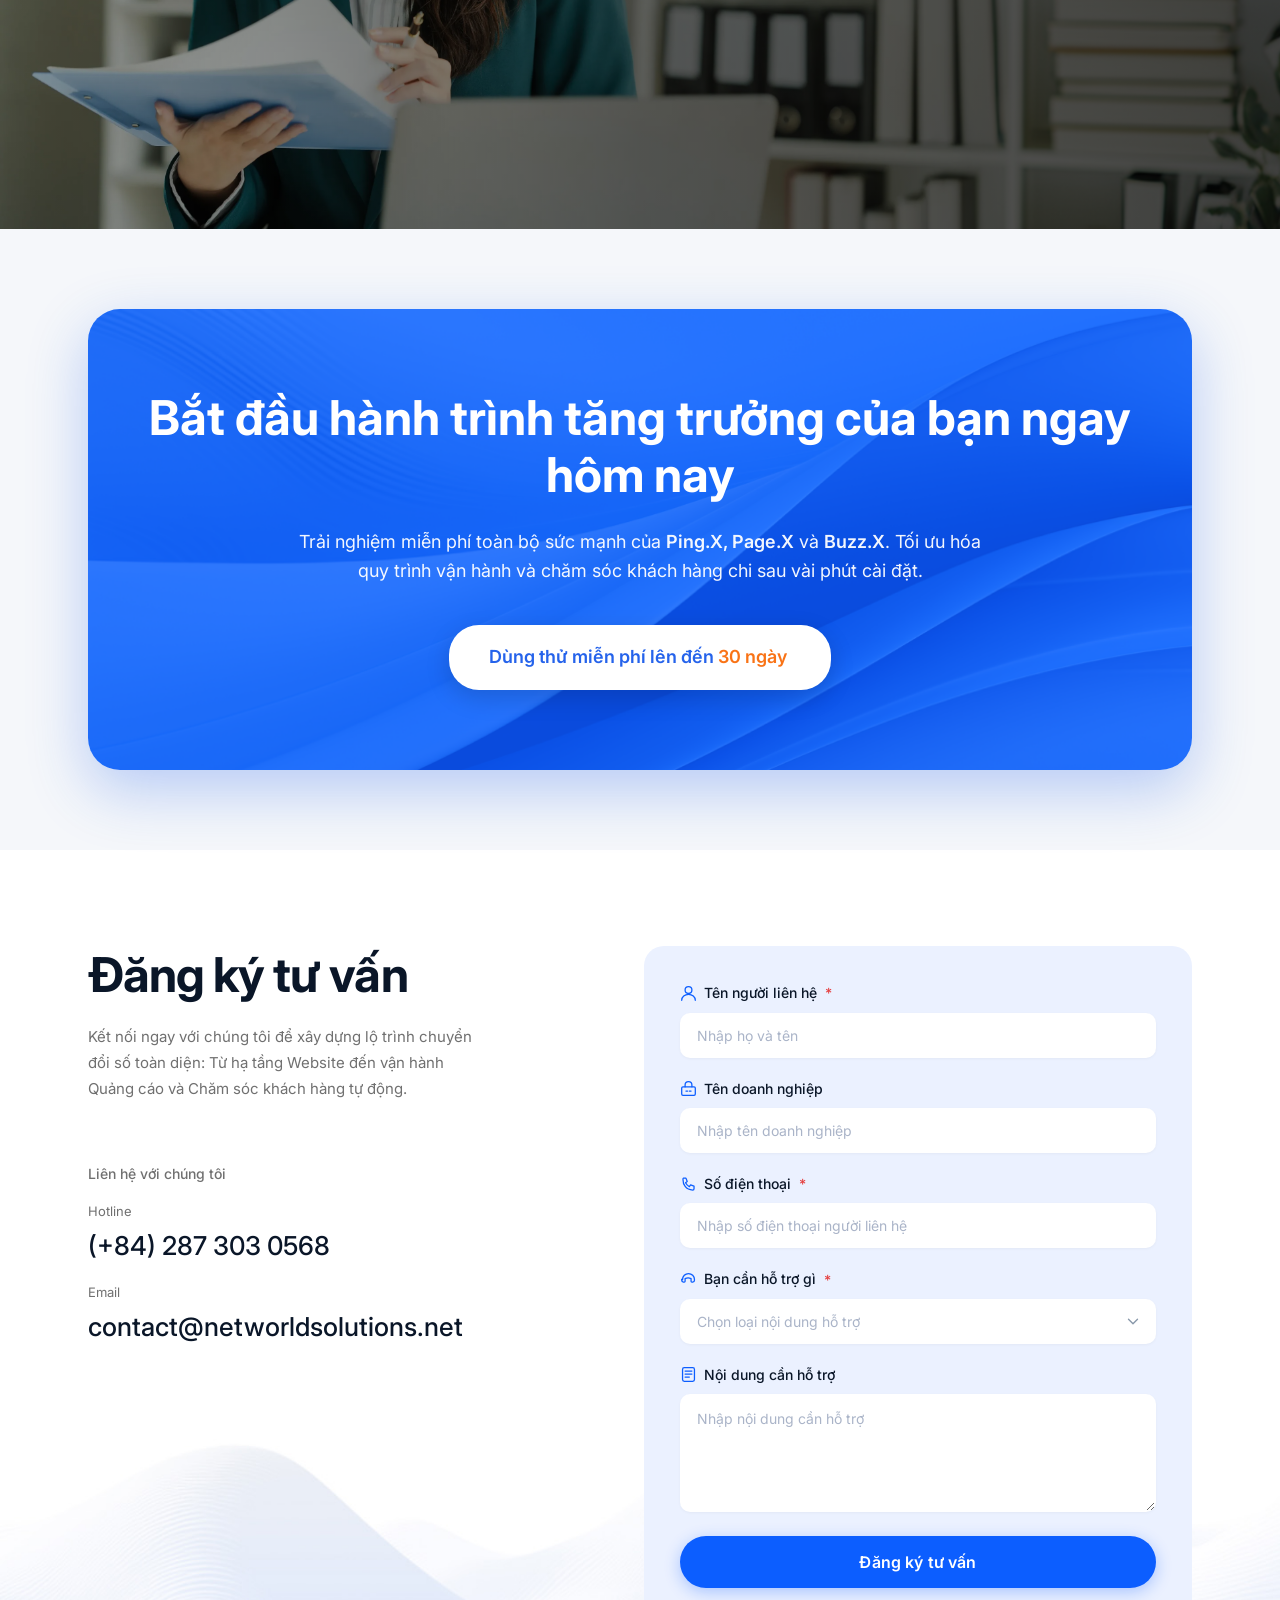
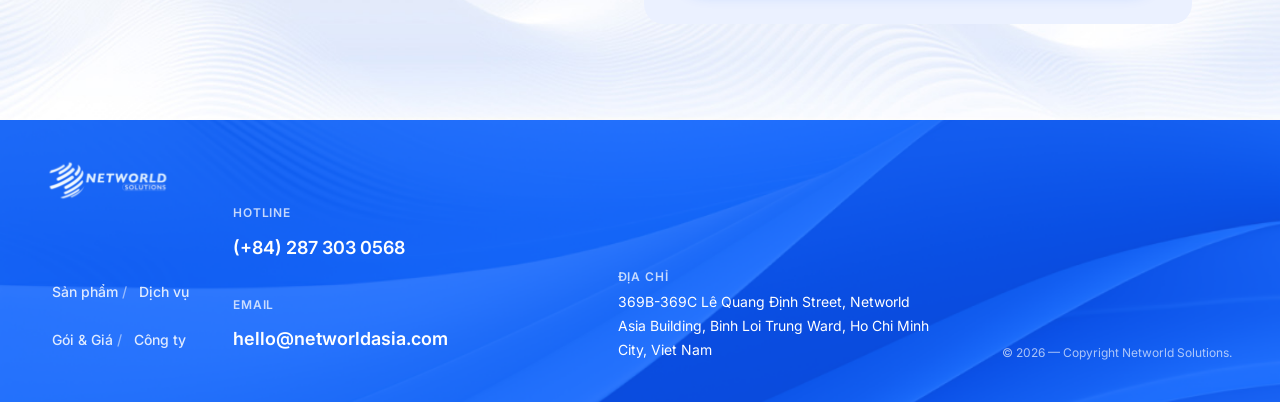
==== commit 4c0223aa: "update header footer" ====
--- a/index.html
+++ b/index.html
@@ -45,7 +45,7 @@
   <div id="svg-sprite" aria-hidden="true"></div>
 
   <!-- HEADER-->
-  <header class="header">
+  <header class="header" id="main-header">
     <div class="container header__inner">
 
       <!-- Logo -->
@@ -112,9 +112,98 @@
     <a href="#pricing" class="mobile-nav__link" id="mobile-goi-gia">Gói &amp; Giá</a>
     <a href="#cong-ty" class="mobile-nav__link" id="mobile-cong-ty">Công ty</a>
     <div class="mobile-nav__footer">
-      <a href="#pricing" class="btn btn--primary" id="mobile-cta">Dùng thử ngay →</a>
+
+      <!-- CTAs (HubSpot-style: Primary full-width + Outline secondary) -->
+      <div class="mobile-nav__ctas">
+        <a href="#pricing" class="btn btn--primary mobile-nav__cta" id="mobile-cta">Dùng thử miễn phí</a>
+        <a href="#contact" class="btn btn--outline mobile-nav__cta" id="mobile-cta-contact">Tư vấn ngay</a>
+      </div>
+
+      <!-- Divider -->
+      <div class="mobile-nav__divider"></div>
+
+      <!-- Contact Info -->
+      <div class="mobile-nav__contact">
+
+        <!-- Phone -->
+        <a href="tel:+842873030568" class="mobile-nav__contact-addr" id="mobile-contact-phone">
+          <span class="mobile-nav__contact-icon">
+            <svg width="15" height="15" viewBox="0 0 24 24" fill="none" stroke="currentColor" stroke-width="2"
+              stroke-linecap="round" stroke-linejoin="round" aria-hidden="true">
+              <path
+                d="M22 16.92v3a2 2 0 0 1-2.18 2 19.79 19.79 0 0 1-8.63-3.07A19.5 19.5 0 0 1 4.69 13a19.79 19.79 0 0 1-3.07-8.67A2 2 0 0 1 3.6 2.18h3a2 2 0 0 1 2 1.72c.127.96.361 1.903.7 2.81a2 2 0 0 1-.45 2.11L7.91 9.91a16 16 0 0 0 6.09 6.09l.91-.91a2 2 0 0 1 2.11-.45c.907.339 1.85.573 2.81.7A2 2 0 0 1 22 16.92z" />
+            </svg>
+          </span>
+          <span class="mobile-nav__contact-text">
+            <span class="mobile-nav__contact-label">Hotline</span>
+            <span class="mobile-nav__contact-value">(+84) 287 303 0568</span>
+          </span>
+        </a>
+
+        <!-- Email -->
+        <a href="mailto:hello@networldasia.com" class="mobile-nav__contact-addr" id="mobile-contact-email">
+          <span class="mobile-nav__contact-icon">
+            <svg width="15" height="15" viewBox="0 0 24 24" fill="none" stroke="currentColor" stroke-width="2"
+              stroke-linecap="round" stroke-linejoin="round" aria-hidden="true">
+              <rect width="20" height="16" x="2" y="4" rx="2" />
+              <path d="m22 7-8.97 5.7a1.94 1.94 0 0 1-2.06 0L2 7" />
+            </svg>
+          </span>
+          <span class="mobile-nav__contact-text">
+            <span class="mobile-nav__contact-label">Email</span>
+            <span class="mobile-nav__contact-value">hello@networldasia.com</span>
+          </span>
+        </a>
+
+        <!-- Address: full width -->
+        <div class="mobile-nav__contact-addr" id="mobile-contact-address">
+          <span class="mobile-nav__contact-icon">
+            <svg width="15" height="15" viewBox="0 0 24 24" fill="none" stroke="currentColor" stroke-width="2"
+              stroke-linecap="round" stroke-linejoin="round" aria-hidden="true">
+              <path d="M20 10c0 6-8 12-8 12s-8-6-8-12a8 8 0 0 1 16 0Z" />
+              <circle cx="12" cy="10" r="3" />
+            </svg>
+          </span>
+          <span class="mobile-nav__contact-text">
+            <span class="mobile-nav__contact-label">Địa chỉ</span>
+            <span class="mobile-nav__contact-value">369B-369C Lê Quang Định, Networld Asia Building, P. Bình Lợi Trung,
+              TP. HCM</span>
+          </span>
+        </div>
+      </div>
+
+      <!-- Social row (Linear-style bottom) -->
+      <div class="mobile-nav__social">
+        <a href="#" class="mobile-nav__social-link" aria-label="Facebook" id="mobile-social-fb">
+          <svg width="18" height="18" viewBox="0 0 24 24" fill="currentColor" aria-hidden="true">
+            <path
+              d="M24 12.073C24 5.405 18.627 0 12 0S0 5.405 0 12.073C0 18.1 4.388 23.094 10.125 24v-8.437H7.078v-3.49h3.047V9.41c0-3.025 1.792-4.697 4.533-4.697 1.312 0 2.686.236 2.686.236v2.971h-1.513c-1.491 0-1.956.93-1.956 1.874v2.25h3.328l-.532 3.49h-2.796V24C19.612 23.094 24 18.1 24 12.073Z" />
+          </svg>
+        </a>
+        <a href="#" class="mobile-nav__social-link" aria-label="LinkedIn" id="mobile-social-linkedin">
+          <svg width="18" height="18" viewBox="0 0 24 24" fill="currentColor" aria-hidden="true">
+            <path fill-rule="evenodd"
+              d="M18.338 18.338H15.67v-4.177c0-.997-.018-2.278-1.387-2.278-1.39 0-1.602 1.085-1.602 2.206v4.25h-2.668v-8.59h2.561v1.173h.036c.356-.675 1.227-1.388 2.526-1.388 2.703 0 3.202 1.78 3.202 4.092v4.712ZM7.004 8.574a1.548 1.548 0 1 1 0-3.097 1.548 1.548 0 0 1 0 3.097ZM5.67 18.338h2.67v-8.59h-2.67v8.59ZM19.668 3H4.328C3.597 3 3 3.581 3 4.297v15.404C3 20.418 3.596 21 4.329 21h15.339c.734 0 1.332-.582 1.332-1.299V4.297C21 3.581 20.402 3 19.668 3Z" />
+          </svg>
+        </a>
+        <a href="#" class="mobile-nav__social-link" aria-label="YouTube" id="mobile-social-yt">
+          <svg width="18" height="18" viewBox="0 0 24 24" fill="currentColor" aria-hidden="true">
+            <path
+              d="M23.76 7.148s-.234-1.68-.954-2.42c-.912-.97-1.935-.974-2.404-1.031-3.359-.247-8.397-.247-8.397-.247h-.01s-5.038 0-8.397.247c-.469.057-1.491.061-2.404 1.032-.72.74-.954 2.42-.954 2.42S0 9.12 0 11.092v1.85c0 1.971.24 3.944.24 3.944s.234 1.68.954 2.42c.913.97 2.112.939 2.646 1.04 1.92.188 8.16.246 8.16.246s5.043-.008 8.402-.255c.469-.056 1.492-.06 2.404-1.032.72-.74.954-2.42.954-2.42s.24-1.972.24-3.944v-1.85c0-1.971-.24-3.944-.24-3.944ZM9.523 15.183V8.335l6.484 3.435-6.484 3.413Z" />
+          </svg>
+        </a>
+        <a href="#" class="mobile-nav__social-link" aria-label="TikTok" id="mobile-social-tiktok">
+          <svg width="18" height="18" viewBox="0 0 24 24" fill="currentColor" aria-hidden="true">
+            <path
+              d="M19.59 6.69a4.83 4.83 0 0 1-3.77-4.25V2h-3.45v13.67a2.89 2.89 0 0 1-2.88 2.5 2.89 2.89 0 0 1-2.89-2.89 2.89 2.89 0 0 1 2.89-2.89c.28 0 .54.04.79.1V9.01a6.33 6.33 0 0 0-.79-.05 6.34 6.34 0 0 0-6.34 6.34 6.34 6.34 0 0 0 6.34 6.34 6.34 6.34 0 0 0 6.33-6.34V8.69a8.2 8.2 0 0 0 4.78 1.52V6.78a4.85 4.85 0 0 1-1.01-.09Z" />
+          </svg>
+        </a>
+      </div>
+
     </div>
   </div>
+  <!-- Mobile Menu Backdrop -->
+  <div class="header__backdrop" id="menu-backdrop" aria-hidden="true"></div>
 
   <!-- HERO -->
   <section class="hero" id="hero" aria-labelledby="hero-heading">
@@ -1957,10 +2046,12 @@
     <!-- Footer Content Grid -->
     <div class="footer__content">
 
-      <!-- Column 1: Logo -->
+      <!-- Column 1: Logo + Nav -->
       <div class="footer__logo">
-        <img src="assets/images/nwa-footer.svg" alt="Networld Solutions Logo" class="footer__logo-image">
-        <nav class="footer__nav">
+        <a href="#hero" aria-label="Networld Asia – Về trang chủ">
+          <img src="assets/images/nwa-footer.svg" alt="Networld Solutions Logo" class="footer__logo-image">
+        </a>
+        <nav class="footer__nav" aria-label="Footer navigation">
           <div>
             <a href="#dich-vu" class="footer__nav-link">Sản phẩm</a>
             <a href="#dich-vu" class="footer__nav-link">Dịch vụ</a>
@@ -1987,15 +2078,16 @@
 
       <!-- Column 3: Address -->
       <div class="footer__address">
-        <span class="footer__address-label">ĐỊA CHỈ</span>
-        <div class="footer__address-value">
+        <span class="footer__address-label">Địa chỉ</span>
+        <a href="https://maps.google.com/?q=369B+Le+Quang+Dinh,+Ho+Chi+Minh+City,+Vietnam" target="_blank"
+          rel="noopener noreferrer" class="footer__address-value">
           369B-369C Lê Quang Định Street, Networld Asia Building, Binh Loi Trung Ward, Ho Chi Minh City, Viet Nam
-        </div>
+        </a>
       </div>
 
       <!-- Column 4: Copyright -->
       <div class="footer__copyright">
-        © 2026 — Copyright Networld Solutions.
+        <a href="#hero" class="footer__copyright-link">© 2026 — Copyright Networld Solutions.</a>
       </div>
 
     </div>
--- a/assets/css/main.css
+++ b/assets/css/main.css
@@ -110,8 +110,31 @@
   --container-max: 120rem;
   /* 1200px */
   --container-pad: clamp(1.6rem, 4vw, 4.8rem);
+
   --navbar-h: 7.2rem;
   /* 72px  */
+
+  /* ── Alpha / Semantic Colors ─────────────────────────── */
+  --color-primary-hover-bg: rgba(12, 94, 255, 0.05);
+  /* hover bg on primary items   */
+  --color-primary-subtle: rgba(12, 94, 255, 0.10);
+  /* icon badge bg, subtle tints  */
+  --color-primary-border: rgba(12, 94, 255, 0.25);
+  /* hover border on cards        */
+  --color-overlay-dark: rgba(10, 22, 40, 0.40);
+  /* mobile menu backdrop         */
+  --color-shadow-header: rgba(10, 22, 40, 0.08);
+  /* scrolled header shadow       */
+  --color-shadow-panel: rgba(10, 22, 40, 0.12);
+  /* mobile panel side shadow     */
+
+  /* ── Component Sizes ─────────────────────────────────── */
+  --size-icon-sm: 2.8rem;
+  /* 28px – contact info icons   */
+  --size-icon-md: 3.6rem;
+  /* 36px – social link buttons  */
+  --size-touch: 4.4rem;
+  /* 44px – min tap target       */
 }
 
 /* ---------- Reset & Base ---------- */
@@ -240,8 +263,8 @@
 }
 
 .btn--primary {
-    background: #0C5EFF;
-    color: var(--color-text-white);
+  background: #0C5EFF;
+  color: var(--color-text-white);
 }
 
 .btn--primary:hover {
--- a/assets/css/header.css
+++ b/assets/css/header.css
@@ -1,8 +1,10 @@
 /* ============================================================
    HEADER.CSS – Sticky Navbar
    Networld Asia – Digital Marketing Landing Page
+   Breakpoints: ≤900px = tablet/mobile → hamburger
    ============================================================ */
 
+/* ─────────────── Header Bar ─────────────── */
 .header {
     position: fixed;
     top: 0;
@@ -10,7 +12,7 @@
     right: 0;
     z-index: var(--z-sticky);
     height: var(--navbar-h);
-    background: rgba(255, 255, 255, 1.0);
+    background: var(--color-surface);
     transition: background var(--transition-base), box-shadow var(--transition-base), border-color var(--transition-base);
 }
 
@@ -18,7 +20,7 @@
     background: rgba(255, 255, 255, 0.92);
     backdrop-filter: blur(20px);
     -webkit-backdrop-filter: blur(20px);
-    box-shadow: 0 1px 24px rgba(10, 22, 40, 0.08);
+    box-shadow: 0 0.1rem 2.4rem var(--color-shadow-header);
     border-bottom: 1px solid var(--color-border);
 }
 
@@ -30,11 +32,11 @@
     gap: var(--space-lg);
 }
 
-/* ---------- Logo ---------- */
+/* ─────────────── Logo ─────────────── */
 .header__logo {
     display: flex;
     align-items: center;
-    gap: 10px;
+    gap: var(--space-sm);
     text-decoration: none;
     flex-shrink: 0;
 }
@@ -56,11 +58,11 @@
     color: var(--color-secondary);
 }
 
-/* ---------- Navigation ---------- */
+/* ─────────────── Desktop Navigation ─────────────── */
 .header__nav {
     display: flex;
     align-items: center;
-    gap: 10px;
+    gap: var(--space-sm);
 }
 
 /* Nav item wrapper (for dropdown positioning) */
@@ -72,8 +74,8 @@
 .nav__link {
     display: inline-flex;
     align-items: center;
-    gap: 4px;
-    padding: 8px 14px;
+    gap: var(--space-xs);
+    padding: var(--space-sm) 1.4rem;
     font-size: var(--font-base);
     font-weight: 500;
     color: var(--color-text-secondary);
@@ -89,7 +91,7 @@
 .nav__link:hover,
 .nav__link.active {
     color: var(--color-primary);
-    background: rgba(26, 111, 244, 0.07);
+    background: var(--color-primary-hover-bg);
 }
 
 .nav__link-arrow {
@@ -102,7 +104,7 @@
     transform: rotate(180deg);
 }
 
-/* ---------- Dropdown ---------- */
+/* ─────────────── Dropdown ─────────────── */
 .nav__dropdown {
     position: absolute;
     top: calc(100% + 2px);
@@ -113,7 +115,7 @@
     border: 1px solid var(--color-border);
     border-radius: var(--radius-md);
     box-shadow: var(--shadow-lg);
-    padding: 6px;
+    padding: var(--space-xs);
     opacity: 0;
     visibility: hidden;
     pointer-events: none;
@@ -132,7 +134,7 @@
 .nav__dropdown-link {
     display: flex;
     align-items: center;
-    padding: 10px 14px;
+    padding: 1.0rem 1.4rem;
     font-size: var(--font-sm);
     color: var(--color-text-secondary);
     border-radius: var(--radius-sm);
@@ -141,33 +143,10 @@
 
 .nav__dropdown-link:hover {
     color: var(--color-primary);
-    background: rgba(26, 111, 244, 0.06);
-}
-
-/* Dropdown arrow pointer */
-/* .nav__dropdown::before {
-    content: '';
-    position: absolute;
-    top: -6px;
-    left: 50%;
-    transform: translateX(-50%);
-    border-left: 7px solid transparent;
-    border-right: 7px solid transparent;
-    border-bottom: 7px solid var(--color-border);
-}
-
-.nav__dropdown::after {
-    content: '';
-    position: absolute;
-    top: -5px;
-    left: 50%;
-    transform: translateX(-50%);
-    border-left: 6px solid transparent;
-    border-right: 6px solid transparent;
-    border-bottom: 6px solid var(--color-surface);
-} */
-
-/* ---------- Actions ---------- */
+    background: var(--color-primary-hover-bg);
+}
+
+/* ─────────────── Actions (Desktop CTA) ─────────────── */
 .header__actions {
     display: flex;
     align-items: center;
@@ -175,15 +154,16 @@
     flex-shrink: 0;
 }
 
-/* ---------- Hamburger ---------- */
+/* ─────────────── Hamburger ─────────────── */
 .header__hamburger {
     display: none;
     flex-direction: column;
     justify-content: center;
+    align-items: center;
     gap: 5px;
-    width: 40px;
-    height: 40px;
-    padding: 8px;
+    width: var(--size-touch);
+    height: var(--size-touch);
+    padding: var(--space-sm);
     border-radius: var(--radius-sm);
     cursor: pointer;
     border: none;
@@ -193,19 +173,20 @@
 }
 
 .header__hamburger:hover {
-    background: rgba(26, 111, 244, 0.07);
+    background: var(--color-primary-hover-bg);
 }
 
 .header__hamburger span {
     display: block;
-    width: 100%;
+    width: 22px;
     height: 2px;
     background: var(--color-text-primary);
     border-radius: var(--radius-full);
     transform-origin: center;
-    transition: transform var(--transition-base), opacity var(--transition-base);
-}
-
+    transition: transform var(--transition-base), opacity var(--transition-base), width var(--transition-base);
+}
+
+/* Hamburger → X animation */
 .header__hamburger.open span:nth-child(1) {
     transform: translateY(7px) rotate(45deg);
 }
@@ -219,65 +200,310 @@
     transform: translateY(-7px) rotate(-45deg);
 }
 
-/* ---------- Mobile Menu ---------- */
+/* ─────────────── Backdrop Overlay ─────────────── */
+.header__backdrop {
+    position: fixed;
+    inset: 0;
+    background: var(--color-overlay-dark);
+    backdrop-filter: blur(2px);
+    -webkit-backdrop-filter: blur(2px);
+    z-index: calc(var(--z-sticky) - 2);
+    opacity: 0;
+    /* Never blocks clicks when closed */
+    pointer-events: none;
+    visibility: hidden;
+    transition: opacity var(--transition-slow), visibility var(--transition-slow);
+}
+
+.header__backdrop.open {
+    opacity: 1;
+    pointer-events: auto;
+    visibility: visible;
+}
+
+/* ─────────────── Mobile Menu Panel ─────────────── */
 .header__mobile-menu {
     position: fixed;
     top: var(--navbar-h);
-    left: 0;
     right: 0;
     bottom: 0;
+    width: min(320px, 85vw);
     background: var(--color-surface);
     z-index: calc(var(--z-sticky) - 1);
-    padding: var(--space-lg);
+    padding: var(--space-md) var(--space-lg) var(--space-xl);
     display: flex;
     flex-direction: column;
     gap: 4px;
     overflow-y: auto;
+    box-shadow: -0.4rem 0 3.2rem var(--color-shadow-panel);
     transform: translateX(100%);
     transition: transform var(--transition-slow);
+    border-left: 1px solid var(--color-border);
 }
 
 .header__mobile-menu.open {
     transform: translateX(0);
 }
 
+/* Mobile nav links */
 .mobile-nav__link {
-    display: block;
-    padding: 14px 16px;
+    display: flex;
+    align-items: center;
+    padding: 1.4rem 1.6rem;
     font-size: var(--font-base);
     font-weight: 500;
     color: var(--color-text-primary);
     border-radius: var(--radius-md);
     border-bottom: 1px solid var(--color-border);
-    transition: color var(--transition-fast), background var(--transition-fast);
+    transition: color var(--transition-fast), background var(--transition-fast), padding-left var(--transition-fast);
 }
 
 .mobile-nav__link:hover {
     color: var(--color-primary);
-    background: rgba(26, 111, 244, 0.04);
-}
-
+    background: var(--color-primary-hover-bg);
+    padding-left: 2.2rem;
+}
+
+
+/* ─── Mobile Menu Footer ─── */
 .mobile-nav__footer {
     margin-top: auto;
     padding-top: var(--space-lg);
-}
-
-.mobile-nav__footer .btn {
+    display: flex;
+    flex-direction: column;
+    gap: var(--space-sm);
+}
+
+/* CTAs: stacked full-width (HubSpot style) */
+.mobile-nav__ctas {
+    display: flex;
+    flex-direction: column;
+    gap: var(--space-sm);
+}
+
+.mobile-nav__cta {
     width: 100%;
     justify-content: center;
-}
-
-/* ---------- Responsive ---------- */
+    font-size: var(--font-base);
+    padding: 1.4rem var(--space-lg);
+    border-radius: var(--radius-md);
+}
+
+/* Divider (HubSpot style clear separator) */
+.mobile-nav__divider {
+    height: 1px;
+    background: var(--color-border);
+    margin-block: var(--space-sm);
+}
+
+/* ─── Contact Info Block ─── */
+.mobile-nav__contact {
+    display: flex;
+    flex-direction: column;
+    gap: var(--space-sm);
+}
+
+/* 2-column grid: phone + email */
+.mobile-nav__contact-grid {
+    display: grid;
+    grid-template-columns: 1fr 1fr;
+    gap: 8px;
+}
+
+/* Card style (phone and email) */
+.mobile-nav__contact-card {
+    display: flex;
+    flex-direction: column;
+    align-items: flex-start;
+    gap: 5px;
+    padding: 12px;
+    background: var(--color-bg);
+    border: 1px solid var(--color-border);
+    border-radius: var(--radius-md);
+    text-decoration: none;
+    transition: border-color var(--transition-fast), background var(--transition-fast), transform var(--transition-fast);
+}
+
+.mobile-nav__contact-card:hover {
+    background: var(--color-primary-hover-bg);
+    border-color: var(--color-primary-border);
+    transform: translateY(-1px);
+}
+
+.mobile-nav__contact-card .mobile-nav__contact-icon {
+    display: flex;
+    align-items: center;
+    justify-content: center;
+    width: var(--size-icon-sm);
+    height: var(--size-icon-sm);
+    background: var(--color-primary-subtle);
+    border-radius: var(--radius-sm);
+    color: var(--color-primary);
+    flex-shrink: 0;
+}
+
+.mobile-nav__contact-card .mobile-nav__contact-label {
+    font-size: 1.0rem;
+    font-weight: 600;
+    color: var(--color-text-muted);
+    text-transform: uppercase;
+    letter-spacing: 0.07em;
+}
+
+.mobile-nav__contact-card .mobile-nav__contact-value {
+    font-size: var(--font-xs);
+    font-weight: 600;
+    color: var(--color-primary);
+    line-height: 1.3;
+    word-break: break-all;
+}
+
+/* Address row: full-width with icon + text side by side */
+.mobile-nav__contact-addr {
+    display: flex;
+    align-items: flex-start;
+    gap: var(--space-sm);
+    padding: 1.2rem;
+    background: var(--color-bg);
+    border: 1px solid var(--color-border);
+    border-radius: var(--radius-md);
+    text-decoration: none;
+    transition: border-color var(--transition-fast), background var(--transition-fast), transform var(--transition-fast);
+}
+
+a.mobile-nav__contact-addr:hover {
+    background: var(--color-primary-hover-bg);
+    border-color: var(--color-primary-border);
+    transform: translateY(-1px);
+}
+
+a.mobile-nav__contact-addr .mobile-nav__contact-value {
+    color: var(--color-primary);
+    font-weight: 500;
+}
+
+.mobile-nav__contact-addr .mobile-nav__contact-icon {
+    display: flex;
+    align-items: center;
+    justify-content: center;
+    width: var(--size-icon-sm);
+    height: var(--size-icon-sm);
+    background: var(--color-primary-subtle);
+    border-radius: var(--radius-sm);
+    color: var(--color-primary);
+    flex-shrink: 0;
+    margin-top: 1px;
+}
+
+.mobile-nav__contact-text {
+    display: flex;
+    flex-direction: column;
+    gap: 2px;
+}
+
+.mobile-nav__contact-text .mobile-nav__contact-label {
+    font-size: 1.0rem;
+    font-weight: 600;
+    color: var(--color-text-muted);
+    text-transform: uppercase;
+    letter-spacing: 0.07em;
+}
+
+.mobile-nav__contact-text .mobile-nav__contact-value {
+    font-size: var(--font-xs);
+    font-weight: 400;
+    color: var(--color-text-secondary);
+    line-height: 1.5;
+}
+
+/* ─── Social Row (Linear-style bottom bar) ─── */
+.mobile-nav__social {
+    display: flex;
+    align-items: center;
+    justify-content: center;
+    gap: var(--space-sm);
+    padding-top: var(--space-sm);
+    border-top: 1px solid var(--color-border);
+    margin-top: var(--space-xs);
+}
+
+.mobile-nav__social-link {
+    display: flex;
+    align-items: center;
+    justify-content: center;
+    width: var(--size-icon-md);
+    height: var(--size-icon-md);
+    border-radius: var(--radius-sm);
+    color: var(--color-text-muted);
+    background: var(--color-bg);
+    border: 1px solid var(--color-border);
+    transition: color var(--transition-fast), background var(--transition-fast), border-color var(--transition-fast), transform var(--transition-fast);
+}
+
+.mobile-nav__social-link:hover {
+    color: var(--color-primary);
+    background: var(--color-primary-hover-bg);
+    border-color: var(--color-primary-border);
+    transform: translateY(-2px);
+}
+
+
+
+/* ─────────────── Responsive – Tablet & Mobile (≤ 900px) ─────────────── */
 @media (max-width: 900px) {
+
+    /* Hide desktop nav */
     .header__nav {
         display: none;
     }
 
+    /* Show hamburger */
     .header__hamburger {
         display: flex;
     }
 
+    /* Hide desktop CTA btn */
     .header__actions .btn {
         display: none;
     }
+
+    /* Backdrop is always in DOM, shown via .open class (pointer-events handled there) */
+}
+
+/* ─────────────── Tablet tweak (768px – 900px) ─────────────── */
+@media (max-width: 900px) and (min-width: 601px) {
+    .header__logo-img {
+        height: 48px;
+    }
+
+    /* Wider panel on tablet */
+    .header__mobile-menu {
+        width: min(380px, 75vw);
+        padding: var(--space-lg) var(--space-xl) var(--space-2xl);
+    }
+
+    .mobile-nav__link {
+        font-size: var(--font-md);
+        padding: 16px 20px;
+    }
+}
+
+/* ─────────────── Mobile (≤ 600px) ─────────────── */
+@media (max-width: 600px) {
+    .header__logo-img {
+        height: 42px;
+    }
+
+    /* Full-width slide-in on mobile */
+    .header__mobile-menu {
+        width: 100%;
+        border-left: none;
+        box-shadow: none;
+        padding: var(--space-md) var(--space-md) var(--space-2xl);
+    }
+
+    .mobile-nav__link {
+        font-size: var(--font-base);
+        padding: 16px 16px;
+    }
 }
--- a/assets/css/footer.css
+++ b/assets/css/footer.css
@@ -1,165 +1,214 @@
-/* Footer Section Styles */
+/* ============================================================
+   FOOTER.CSS – Site Footer
+   Networld Asia – Digital Marketing Landing Page
+   Layout: 4-column flex → 2-col tablet → 1-col mobile
+   ============================================================ */
+
+/* ─── Footer wrapper ─── */
 .footer {
   position: relative;
-  padding: 24px;
+  padding: var(--space-xl) var(--container-pad);
   background-image: url('../images/cta-bg-radient.png');
   background-size: cover;
   background-position: center;
   background-repeat: no-repeat;
-  color: #ffffff;
+  color: var(--color-text-white);
   overflow: hidden;
 }
 
 .footer::before {
   content: '';
   position: absolute;
-  top: 0;
-  left: 0;
-  right: 0;
-  bottom: 0;
-  /* background: linear-gradient(135deg, rgba(37, 99, 235, 0.95) 0%, rgba(59, 130, 246, 0.9) 100%); */
+  inset: 0;
   z-index: 1;
 }
 
-.footer .container {
+.footer>* {
   position: relative;
   z-index: 2;
 }
 
-/* Footer Content Grid */
+/* ─── Content: 4 columns on desktop ─── */
 .footer__content {
-  display: flex;
-  justify-content: space-between;
+  display: grid;
+  grid-template-columns: auto 1fr 1fr auto;
   align-items: end;
-  gap: 40px;
-}
-
-/* Logo Section (Column 1) */
+  gap: var(--space-xl);
+  max-width: var(--container-max);
+  margin-inline: auto;
+}
+
+/* ─── Column 1: Logo + Nav ─── */
 .footer__logo {
   display: flex;
   flex-direction: column;
-  gap: 7em;
-    align-items: flex-start;
+  gap: 7rem;
+  align-items: flex-start;
 }
 
 .footer__logo-image {
   width: auto;
-  height: 40px;
+  height: 4rem;
+  /* 40px */
   object-fit: contain;
 }
 
+/* Nav links: horizontal separated by "/" */
 .footer__nav {
   display: flex;
   flex-direction: column;
+  gap: var(--space-xs);
+}
+
+.footer__nav>div {
+  display: flex;
   flex-wrap: wrap;
-  gap: 8px;
   align-items: center;
 }
 
 .footer__nav-link {
-  font-size: 16px;
+  display: inline-flex;
+  align-items: center;
+  min-height: var(--size-touch);
+  /* 44px tap target */
+  padding-inline: var(--space-xs);
+  font-size: var(--font-sm);
   font-weight: 500;
-  color: rgba(255, 255, 255, 0.9);
+  color: rgba(255, 255, 255, 0.85);
   text-decoration: none;
-  transition: color 0.3s ease;
-  position: relative;
+  transition: color var(--transition-fast);
+  white-space: nowrap;
 }
 
 .footer__nav-link:not(:last-child)::after {
   content: '/';
-  color: rgba(255, 255, 255, 0.6);
-  margin-left: 8px;
-}
-
-.footer__nav-link:hover {
-  color: #ffffff;
-}
-
-/* Contact Section (Column 2) */
+  color: rgba(255, 255, 255, 0.5);
+  margin-inline: var(--space-xs);
+  pointer-events: none;
+  /* separator not clickable */
+}
+
+.footer__nav-link:hover,
+.footer__nav-link:focus-visible {
+  color: var(--color-text-white);
+  outline: none;
+}
+
+/* ─── Column 2: Hotline & Email ─── */
 .footer__contact {
   display: flex;
   flex-direction: column;
-  gap: 20px;
+  gap: var(--space-lg);
 }
 
 .footer__contact-item {
   display: flex;
   flex-direction: column;
-  gap: 8px;
+  gap: var(--space-xs);
 }
 
 .footer__contact-label {
-  font-size: 14px;
-  font-weight: 500;
+  font-size: var(--font-xs);
+  font-weight: 600;
+  color: rgba(255, 255, 255, 0.75);
+  text-transform: uppercase;
+  letter-spacing: 0.07em;
+}
+
+.footer__contact-value {
+  display: inline-flex;
+  align-items: center;
+  min-height: var(--size-touch);
+  /* 44px tap target */
+  font-size: var(--font-md);
+  font-weight: 600;
+  color: var(--color-text-white);
+  text-decoration: none;
+  transition: color var(--transition-fast);
+}
+
+.footer__contact-value:hover,
+.footer__contact-value:focus-visible {
   color: rgba(255, 255, 255, 0.8);
+  outline: none;
+}
+
+/* ─── Column 3: Address ─── */
+.footer__address {
+  display: flex;
+  flex-direction: column;
+  gap: var(--space-xs);
+  max-width: 32rem;
+}
+
+.footer__address-label {
+  font-size: var(--font-xs);
+  font-weight: 600;
+  color: rgba(255, 255, 255, 0.75);
   text-transform: uppercase;
-  letter-spacing: 0.5px;
-}
-
-.footer__contact-value {
-  font-size: 18px;
-  font-weight: 600;
-  color: #ffffff;
+  letter-spacing: 0.07em;
+}
+
+.footer__address-value {
+  display: block;
+  /* full-width touch area */
+  font-size: var(--font-sm);
+  font-weight: 400;
+  color: var(--color-text-white);
+  line-height: 1.7;
+  word-wrap: break-word;
   text-decoration: none;
-  transition: color 0.3s ease;
-}
-
-.footer__contact-value:hover {
-  color: rgba(255, 255, 255, 0.8);
-}
-
-/* Address Section (Column 3) */
-.footer__address {
-  display: flex;
-  flex-direction: column;
-  gap: 8px;
-  max-width: 350px;
-}
-
-.footer__address-label {
-  font-size: 14px;
-  font-weight: 500;
-  color: rgba(255, 255, 255, 0.8);
-  text-transform: uppercase;
-  letter-spacing: 0.5px;
-}
-
-.footer__address-value {
-  font-size: 16px;
-  font-weight: 400;
-  color: #ffffff;
-  line-height: 1.6;
-  word-wrap: break-word;
-}
-
-/* Copyright (Column 4) */
+  transition: color var(--transition-fast);
+}
+
+a.footer__address-value:hover,
+a.footer__address-value:focus-visible {
+  color: rgba(255, 255, 255, 0.75);
+  text-decoration: underline;
+  outline: none;
+}
+
+/* Copyright */
+.footer__copyright-link {
+  color: inherit;
+  text-decoration: none;
+  transition: color var(--transition-fast);
+}
+
+.footer__copyright-link:hover {
+  color: var(--color-text-white);
+}
+
+/* ─── Column 4: Copyright ─── */
 .footer__copyright {
-  display: flex;
-  align-items: flex-start;
-  font-size: 14px;
-  color: rgba(255, 255, 255, 0.7);
+  font-size: var(--font-xs);
+  color: rgba(255, 255, 255, 0.65);
   white-space: nowrap;
-}
-
-/* Scroll to Top Button */
+  align-self: flex-end;
+}
+
+/* ─── Scroll to Top Button ─── */
 .scroll-to-top {
   position: fixed;
-  bottom: 27%;
-  right: 40px;
-  width: 48px;
-  height: 48px;
+  bottom: 4rem;
+  right: 4rem;
+  width: 4.8rem;
+  height: 4.8rem;
   background-color: rgba(255, 255, 255, 0.15);
   backdrop-filter: blur(8px);
+  -webkit-backdrop-filter: blur(8px);
   border: none;
-  border-radius: 50%;
+  border-radius: var(--radius-full);
   cursor: pointer;
   display: flex;
   align-items: center;
   justify-content: center;
   opacity: 0;
   visibility: hidden;
-  transition: all 0.3s ease;
-  z-index: 1000;
+  transition: opacity var(--transition-base), visibility var(--transition-base),
+    background var(--transition-fast), transform var(--transition-fast),
+    box-shadow var(--transition-fast);
+  z-index: var(--z-modal);
 }
 
 .scroll-to-top.visible {
@@ -168,55 +217,63 @@
 }
 
 .scroll-to-top:hover {
-  background-color: rgba(255, 255, 255, 0.25);
+  background-color: rgba(255, 255, 255, 0.28);
   transform: translateY(-4px);
-  box-shadow: 0 6px 16px rgba(0, 0, 0, 0.15);
+  box-shadow: 0 6px 16px rgba(0, 0, 0, 0.2);
 }
 
 .scroll-to-top svg {
-  width: 24px;
-  height: 24px;
-  fill: #ffffff;
-  transition: fill 0.3s ease;
-}
-
-.scroll-to-top:hover svg {
-  fill: #ffffff;
-}
-
-/* Responsive Design */
+  width: 2.4rem;
+  height: 2.4rem;
+  fill: var(--color-text-white);
+  transition: fill var(--transition-fast);
+}
+
+/* ─── Responsive: Tablet (≤ 1024px) → 2 columns ─── */
 @media (max-width: 1024px) {
   .footer__content {
     grid-template-columns: 1fr 1fr;
-    gap: 40px;
-  }
-
+    align-items: start;
+    gap: var(--space-lg) var(--space-xl);
+  }
+
+  /* Row 1: Logo | Contact */
   .footer__logo {
     grid-column: 1;
+    grid-row: 1;
   }
 
   .footer__contact {
     grid-column: 2;
-  }
-
+    grid-row: 1;
+  }
+
+  /* Row 2: Address | Copyright */
   .footer__address {
     grid-column: 1;
+    grid-row: 2;
+    max-width: 100%;
   }
 
   .footer__copyright {
     grid-column: 2;
-    justify-content: flex-start;
-  }
-}
-
+    grid-row: 2;
+    align-self: end;
+    white-space: normal;
+    /* allow wrap on tablet */
+  }
+}
+
+/* ─── Responsive: Mobile (≤ 768px) → single column ─── */
 @media (max-width: 768px) {
   .footer {
-    padding: 60px 0 30px;
+    padding: var(--space-2xl) var(--container-pad) var(--space-lg);
   }
 
   .footer__content {
     grid-template-columns: 1fr;
-    gap: 30px;
+    gap: var(--space-lg);
+    align-items: start;
   }
 
   .footer__logo,
@@ -224,65 +281,72 @@
   .footer__address,
   .footer__copyright {
     grid-column: 1;
-  }
-
+    grid-row: auto;
+  }
+
+  /* Logo: smaller gap between logo image and nav */
+  .footer__logo {
+    gap: var(--space-lg);
+  }
+
+  /* Remove oversized touch-target height on mobile */
+  .footer__nav-link,
+  .footer__contact-value {
+    min-height: auto;
+    padding-block: var(--space-xs);
+  }
+
+  /* Copyright gets a top border as divider */
   .footer__copyright {
-    justify-content: flex-start;
-    margin-top: 10px;
-    padding-top: 20px;
+    padding-top: var(--space-md);
     border-top: 1px solid rgba(255, 255, 255, 0.2);
+    white-space: normal;
+  }
+
+  .footer__contact-value {
+    font-size: var(--font-base);
   }
 
   .scroll-to-top {
-    bottom: 30px;
-    right: 30px;
-    width: 44px;
-    height: 44px;
-  }
-}
-
+    bottom: var(--space-lg);
+    right: var(--space-lg);
+    width: 4.4rem;
+    height: 4.4rem;
+  }
+}
+
+
+/* ─── Responsive: Small mobile (≤ 480px) ─── */
 @media (max-width: 480px) {
   .footer {
-    padding: 40px 0 20px;
+    padding: var(--space-xl) var(--container-pad) var(--space-md);
   }
 
   .footer__content {
-    gap: 25px;
+    gap: var(--space-md);
   }
 
   .footer__logo-image {
-    height: 32px;
-  }
-
-  .footer__nav {
-    gap: 6px;
-  }
-
-  .footer__nav-link {
-    font-size: 14px;
-  }
-
-  .footer__nav-link:not(:last-child)::after {
-    margin-left: 6px;
+    height: 3.2rem;
   }
 
   .footer__contact-value {
-    font-size: 16px;
+    font-size: var(--font-sm);
   }
 
   .footer__address-value {
-    font-size: 14px;
+    font-size: var(--font-xs);
   }
 
   .scroll-to-top {
-    bottom: 20px;
-    right: 20px;
-    width: 40px;
-    height: 40px;
+    bottom: var(--space-md);
+    right: var(--space-md);
+    width: 4rem;
+    height: 4rem;
   }
 
   .scroll-to-top svg {
-    width: 20px;
-    height: 20px;
-  }
-}
+    width: 2rem;
+    height: 2rem;
+  }
+}
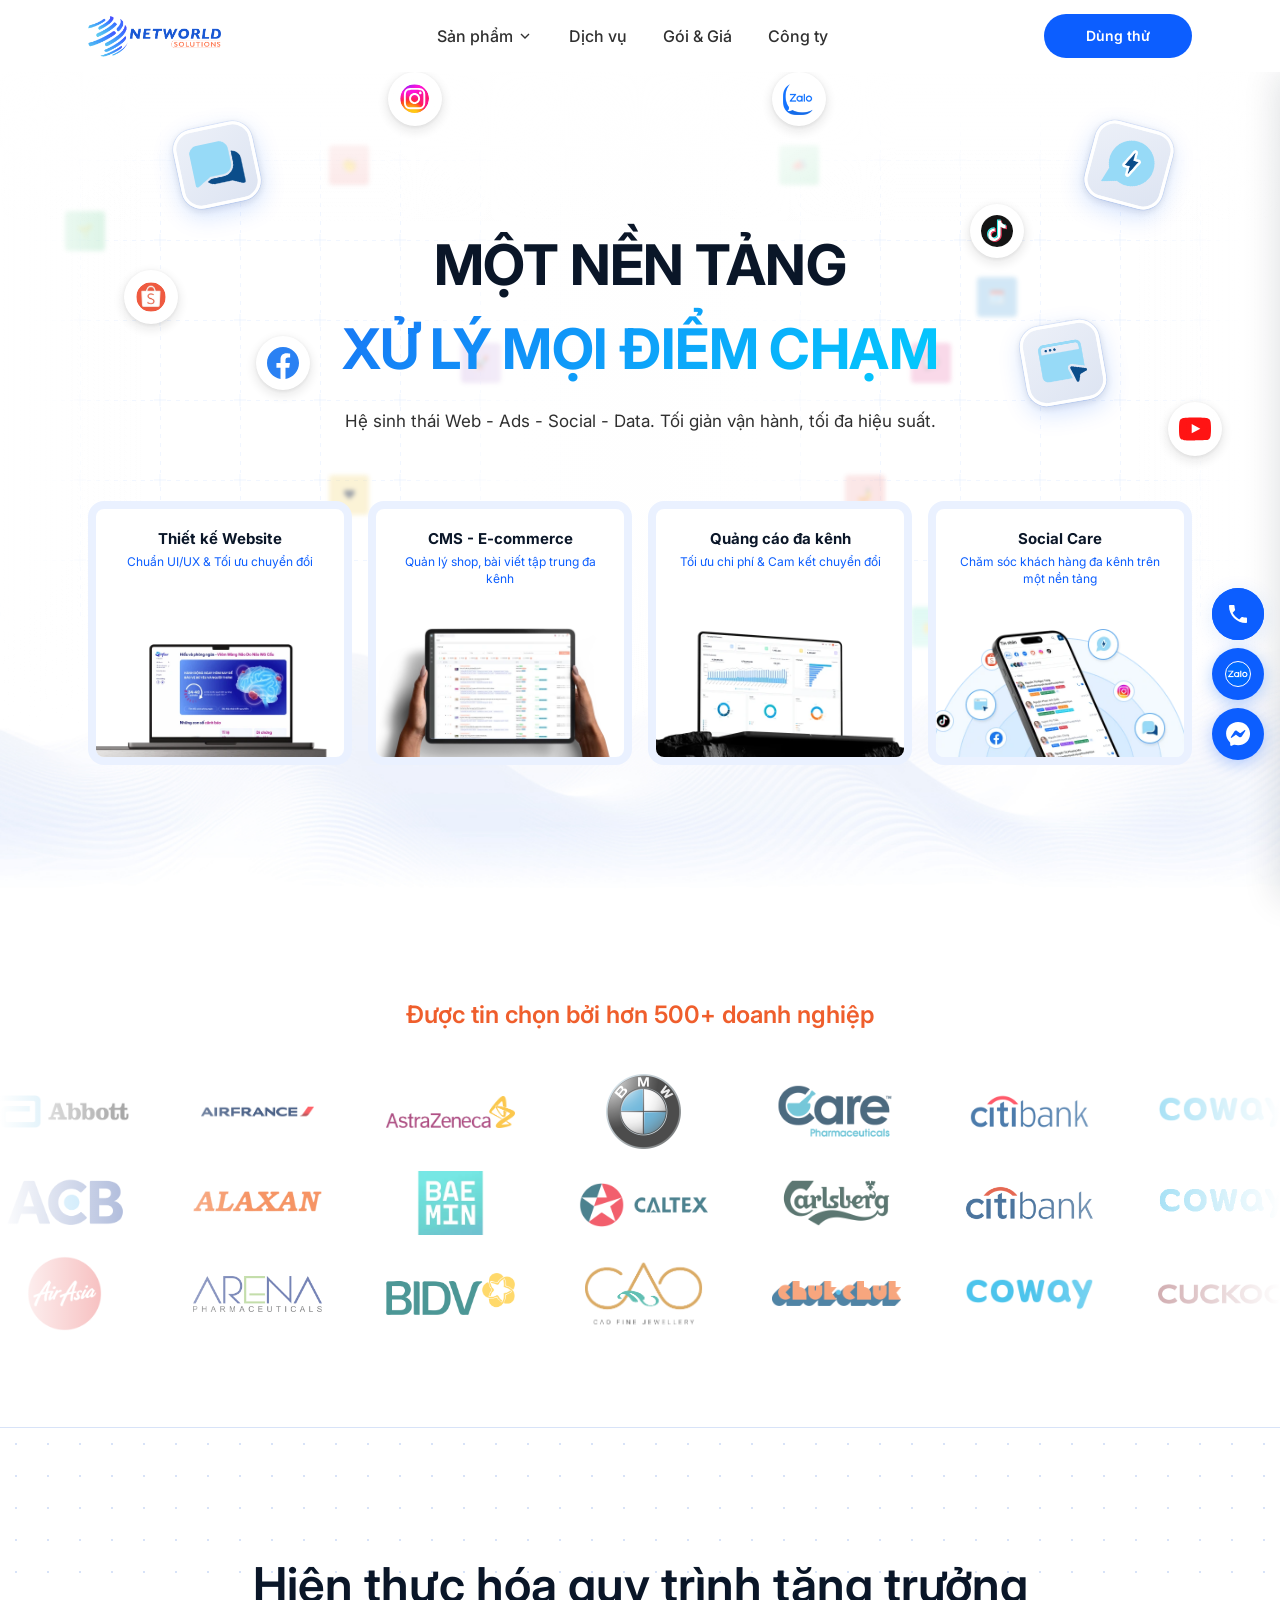
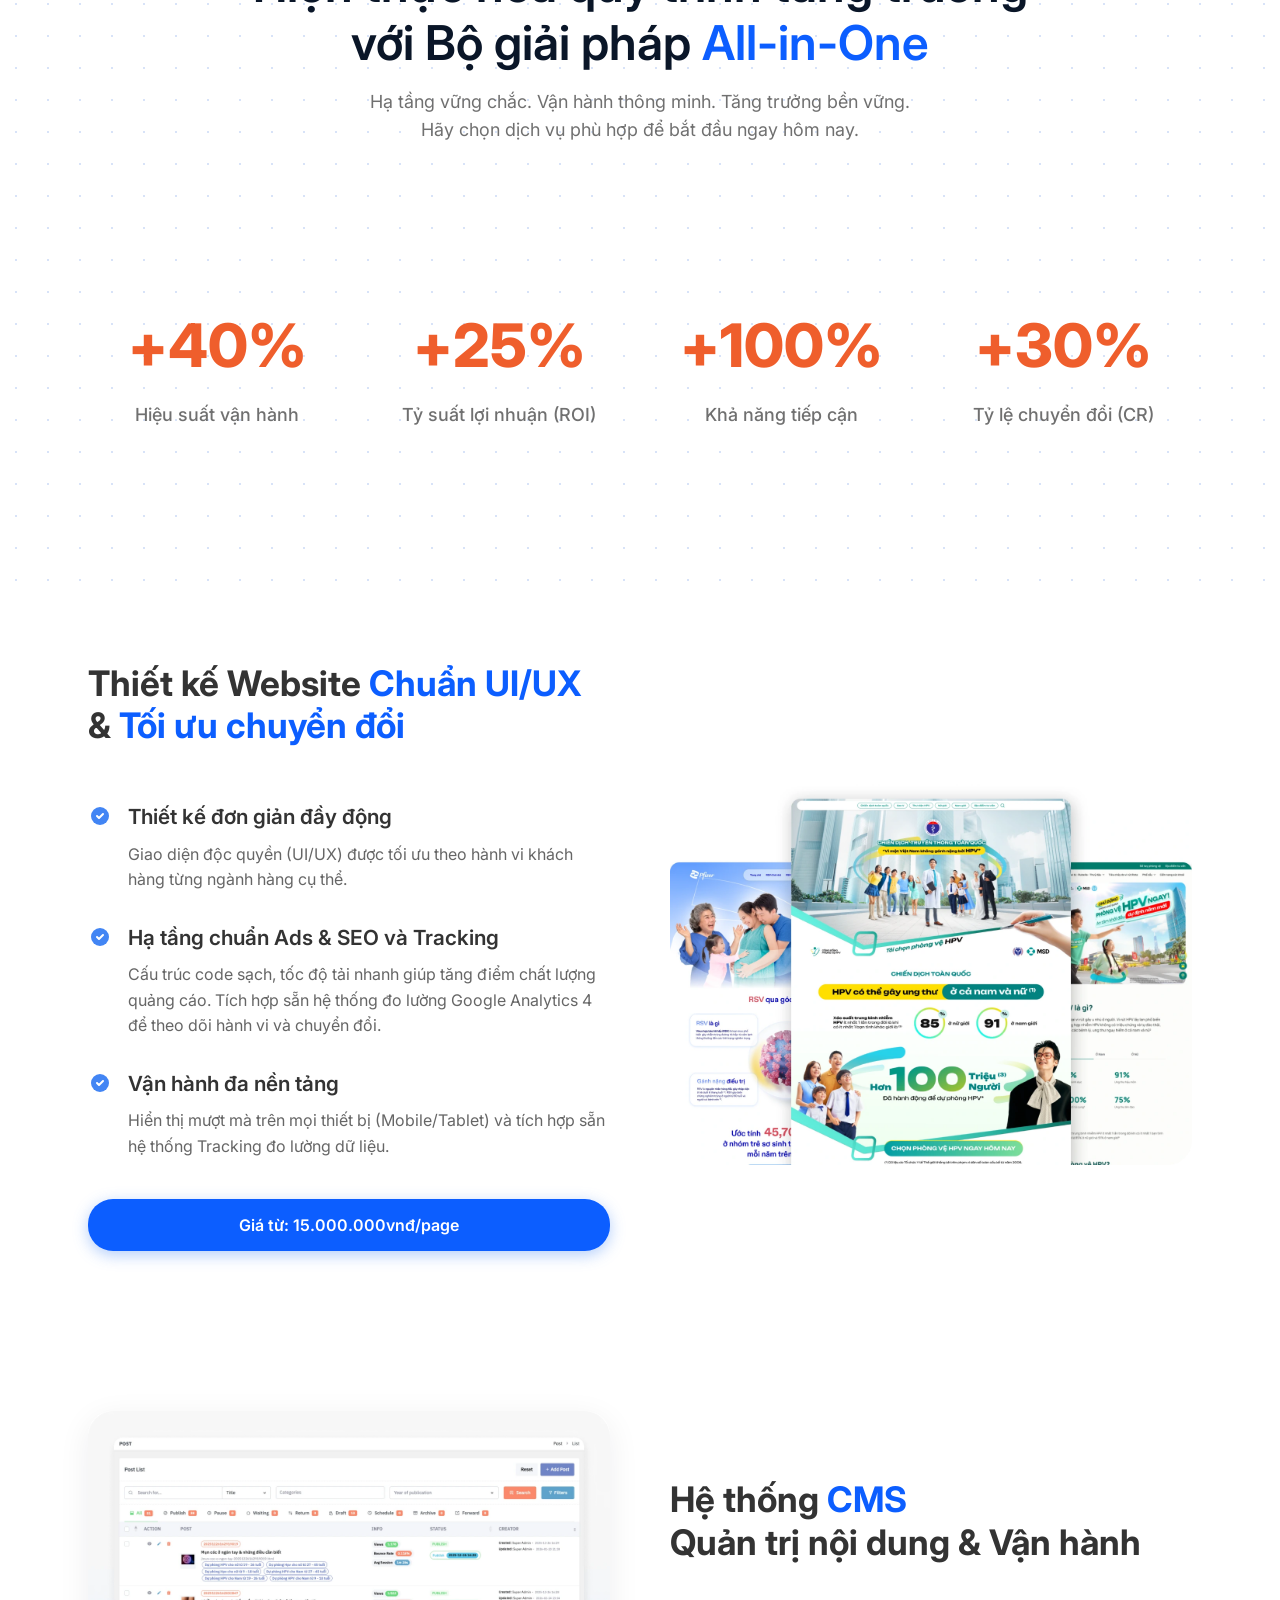
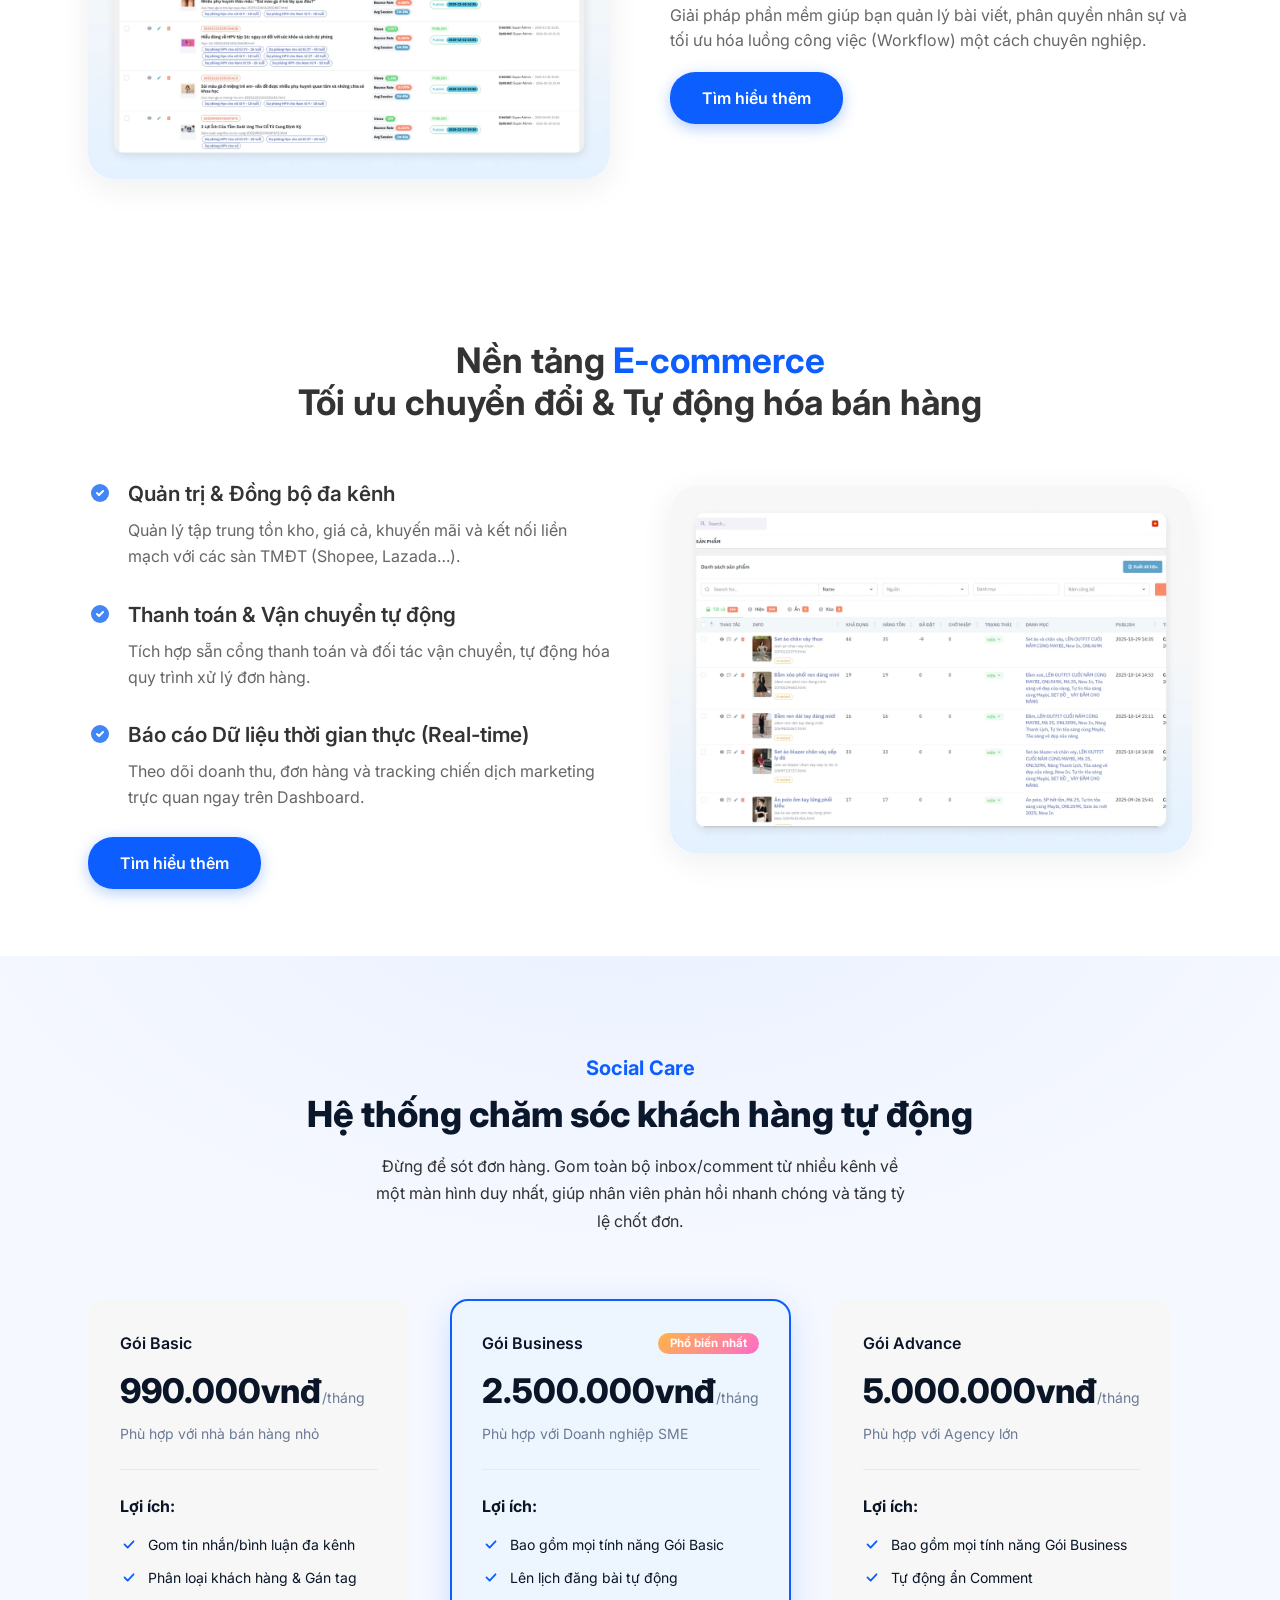
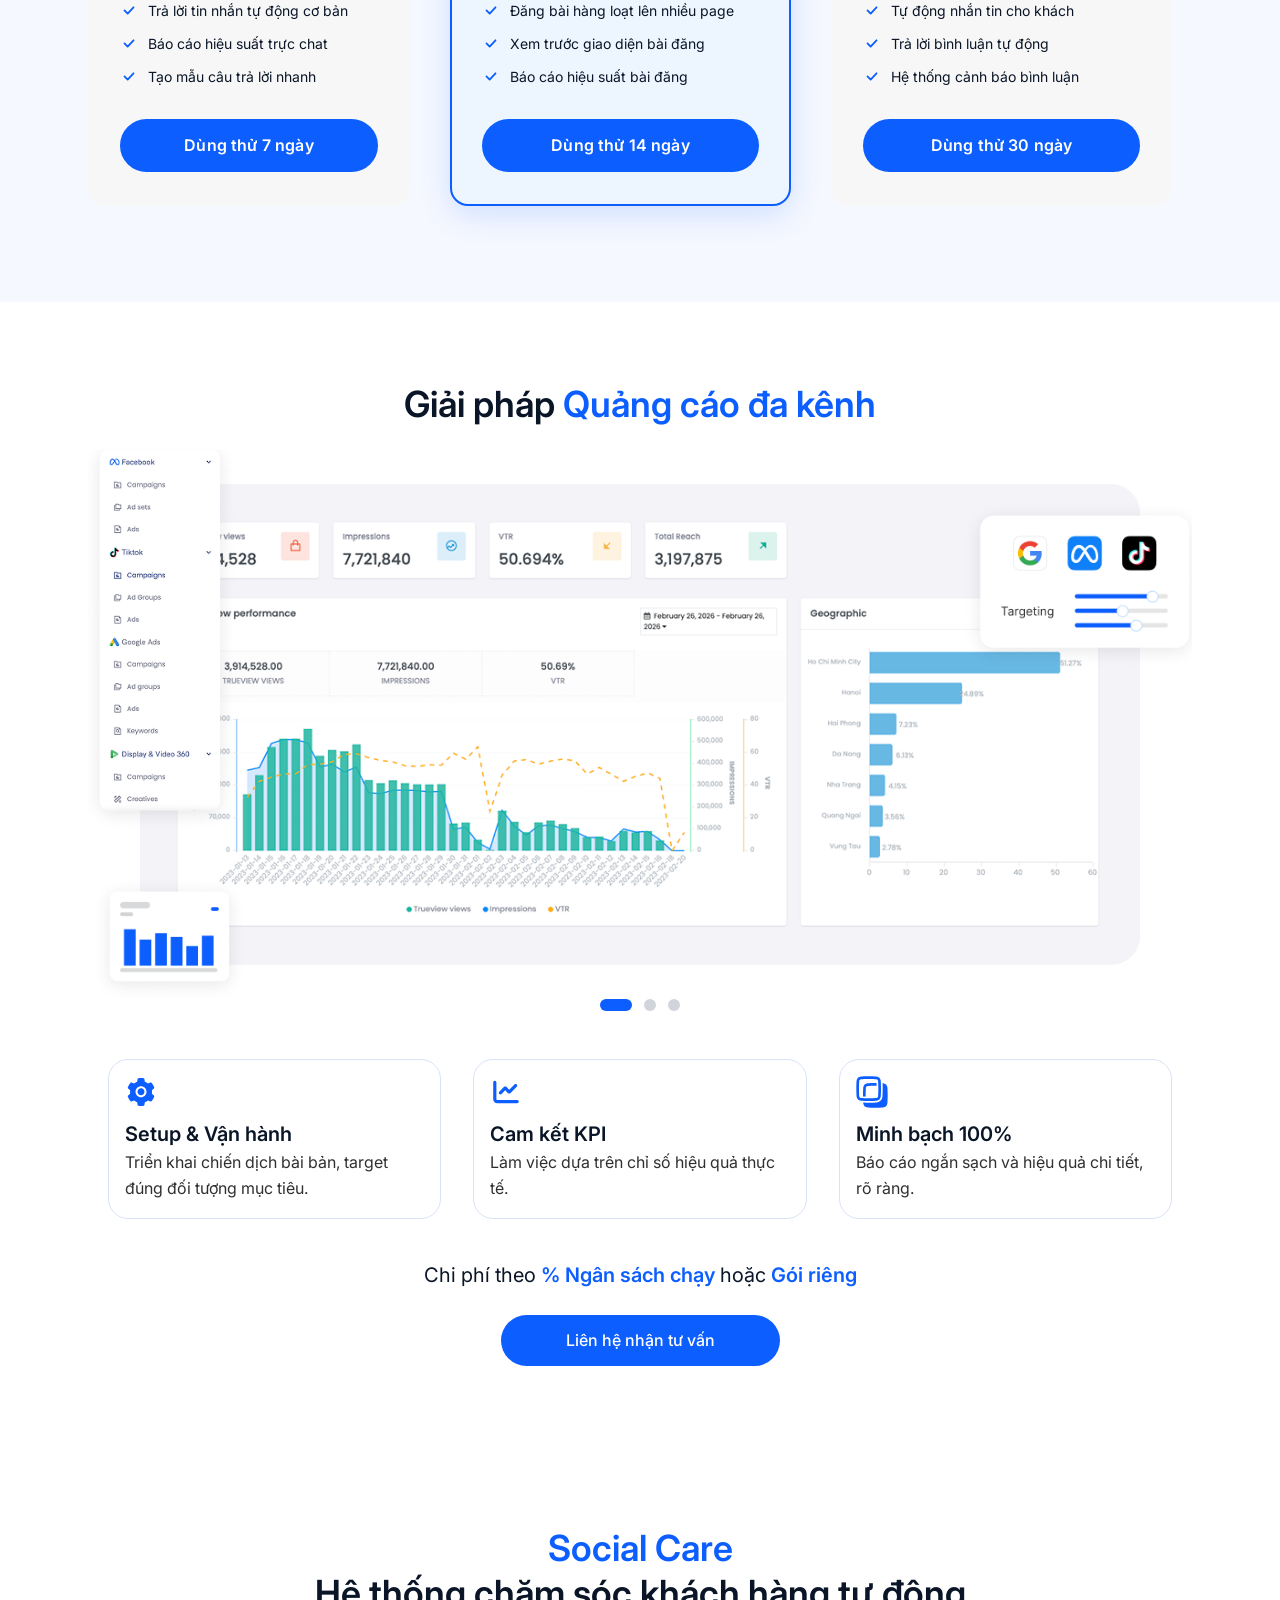
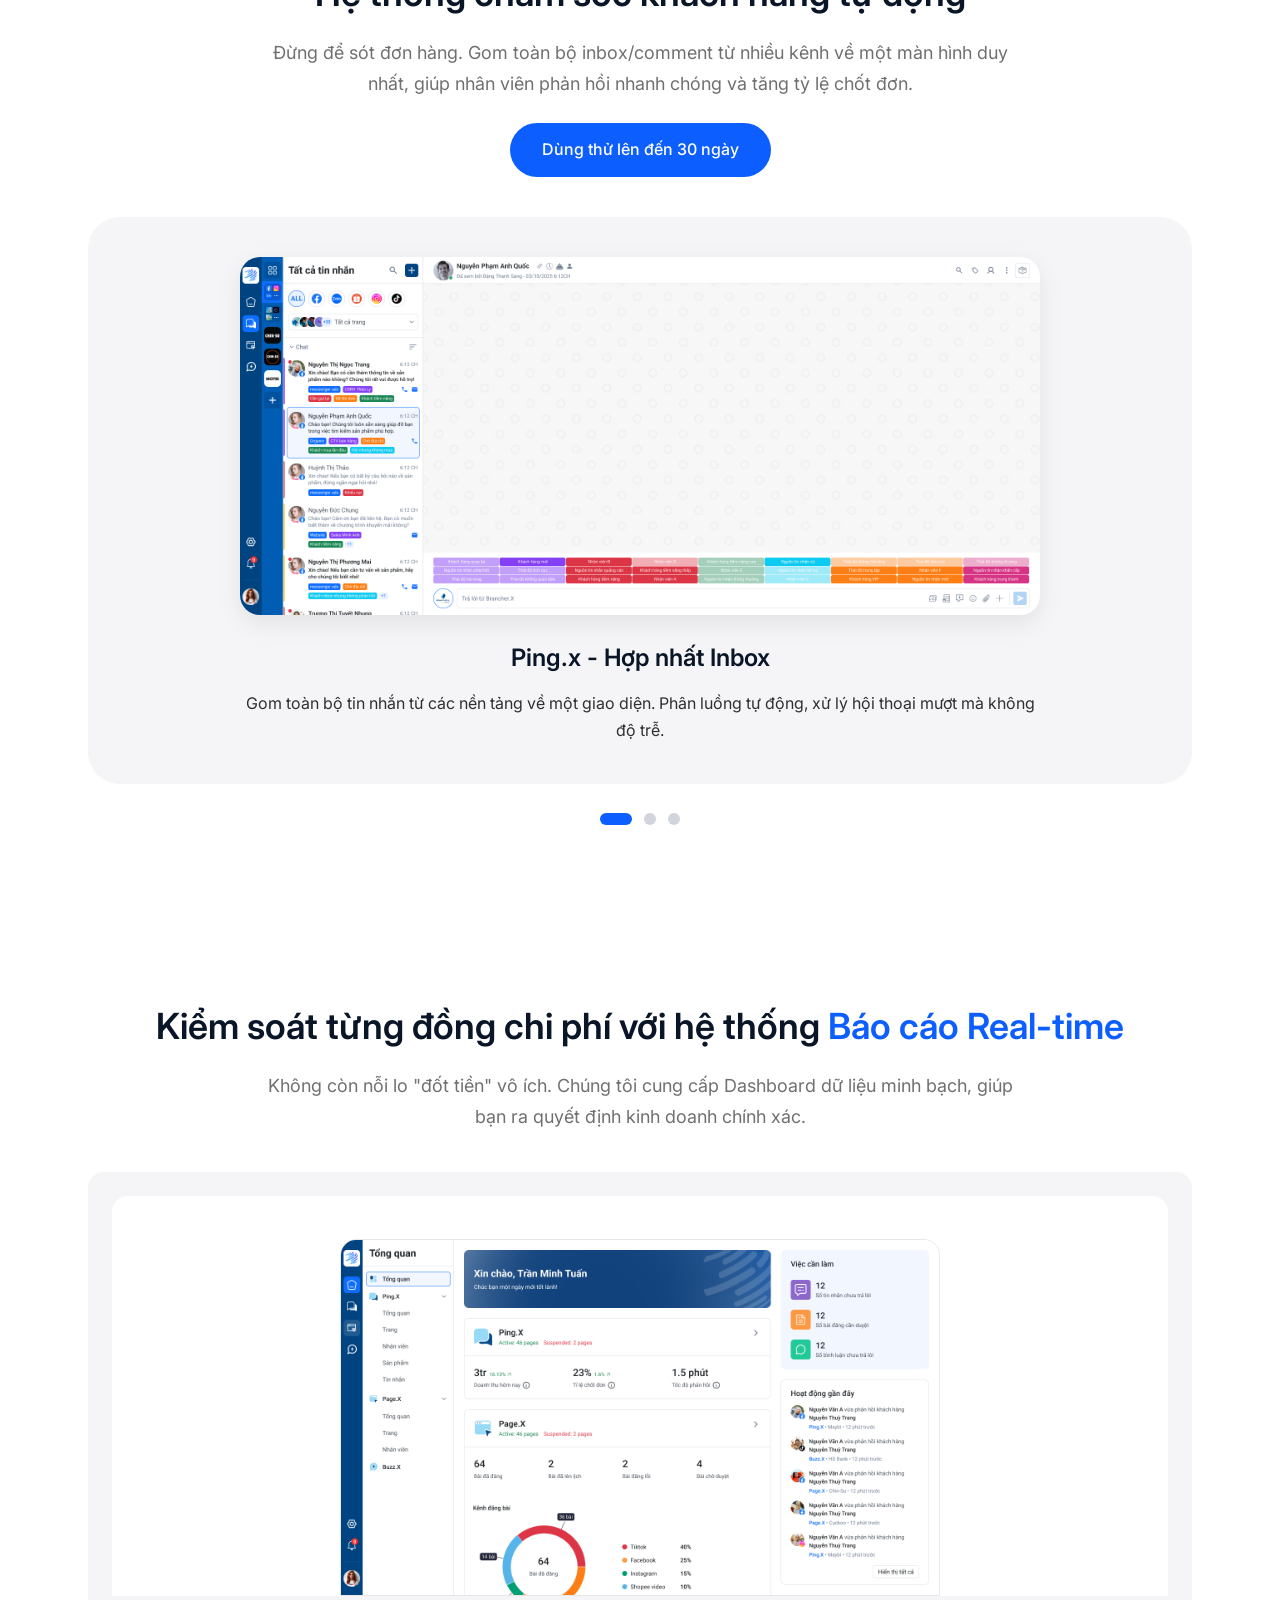
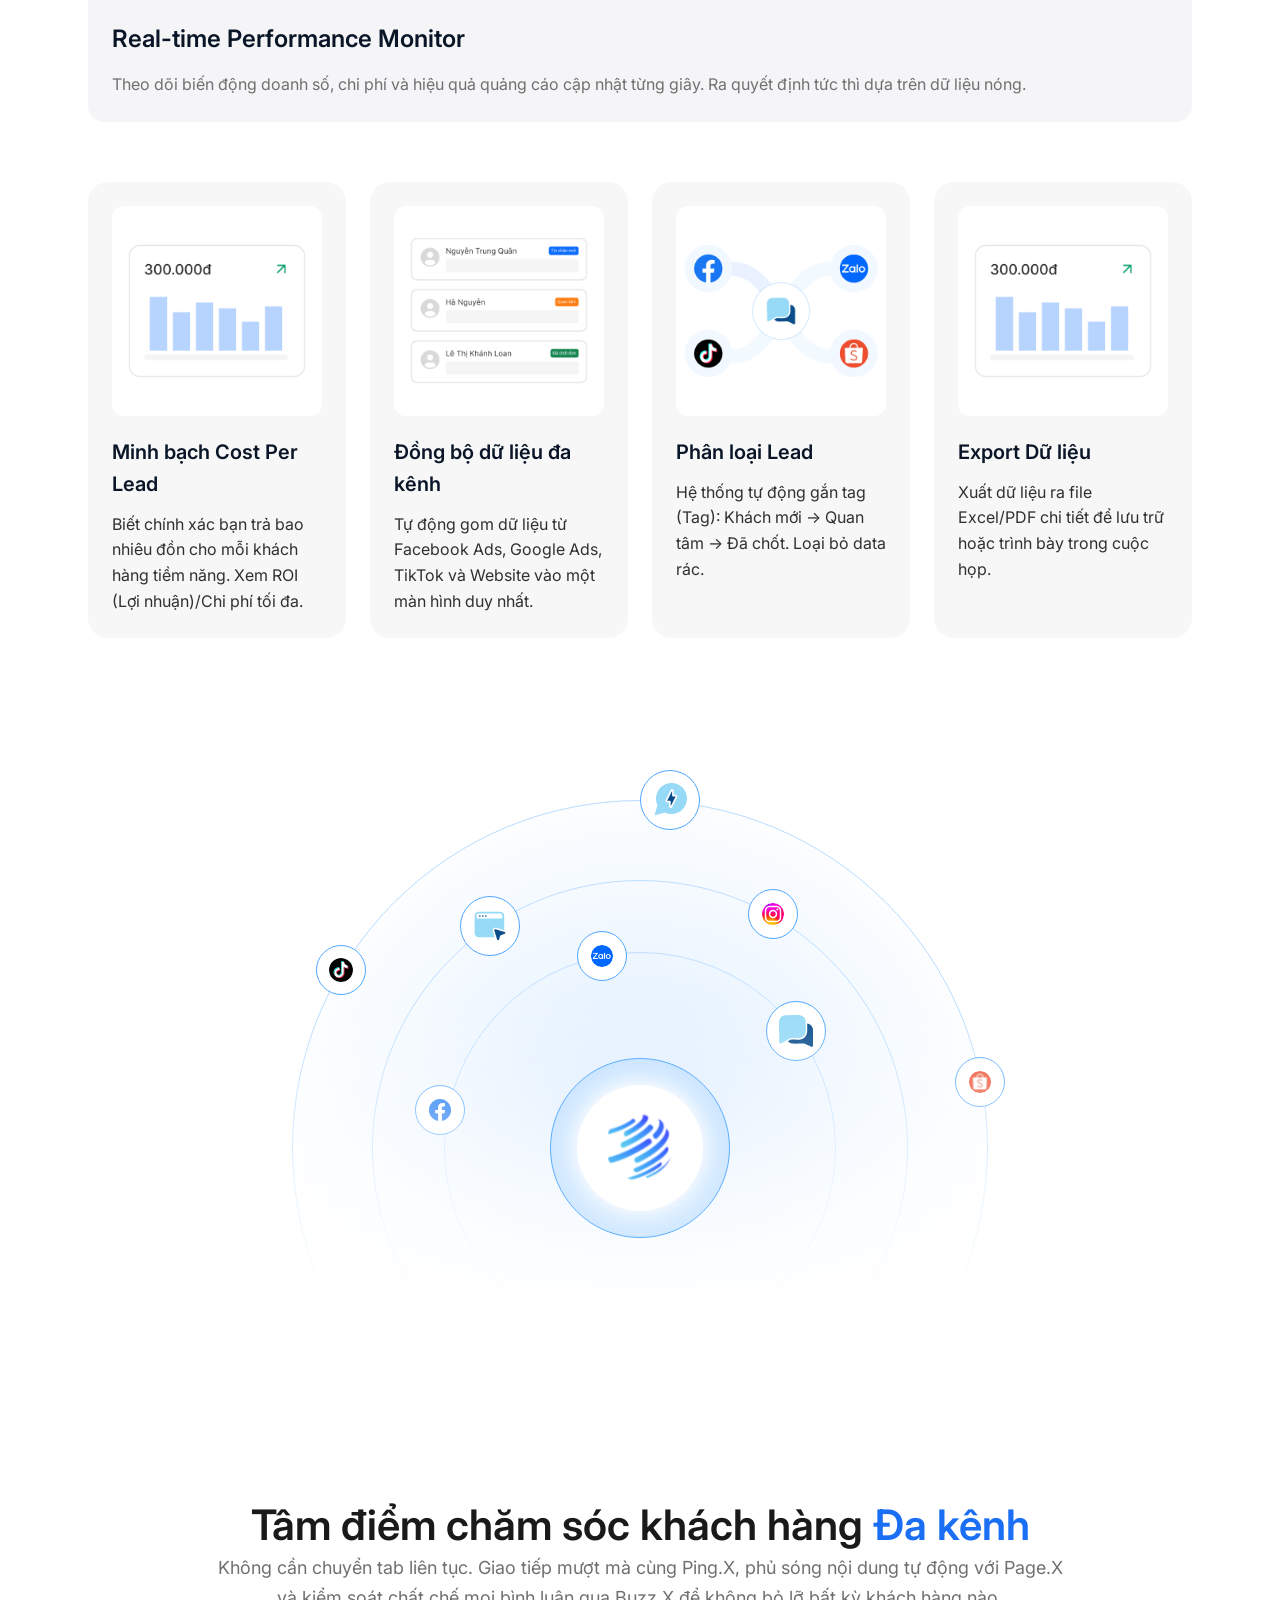
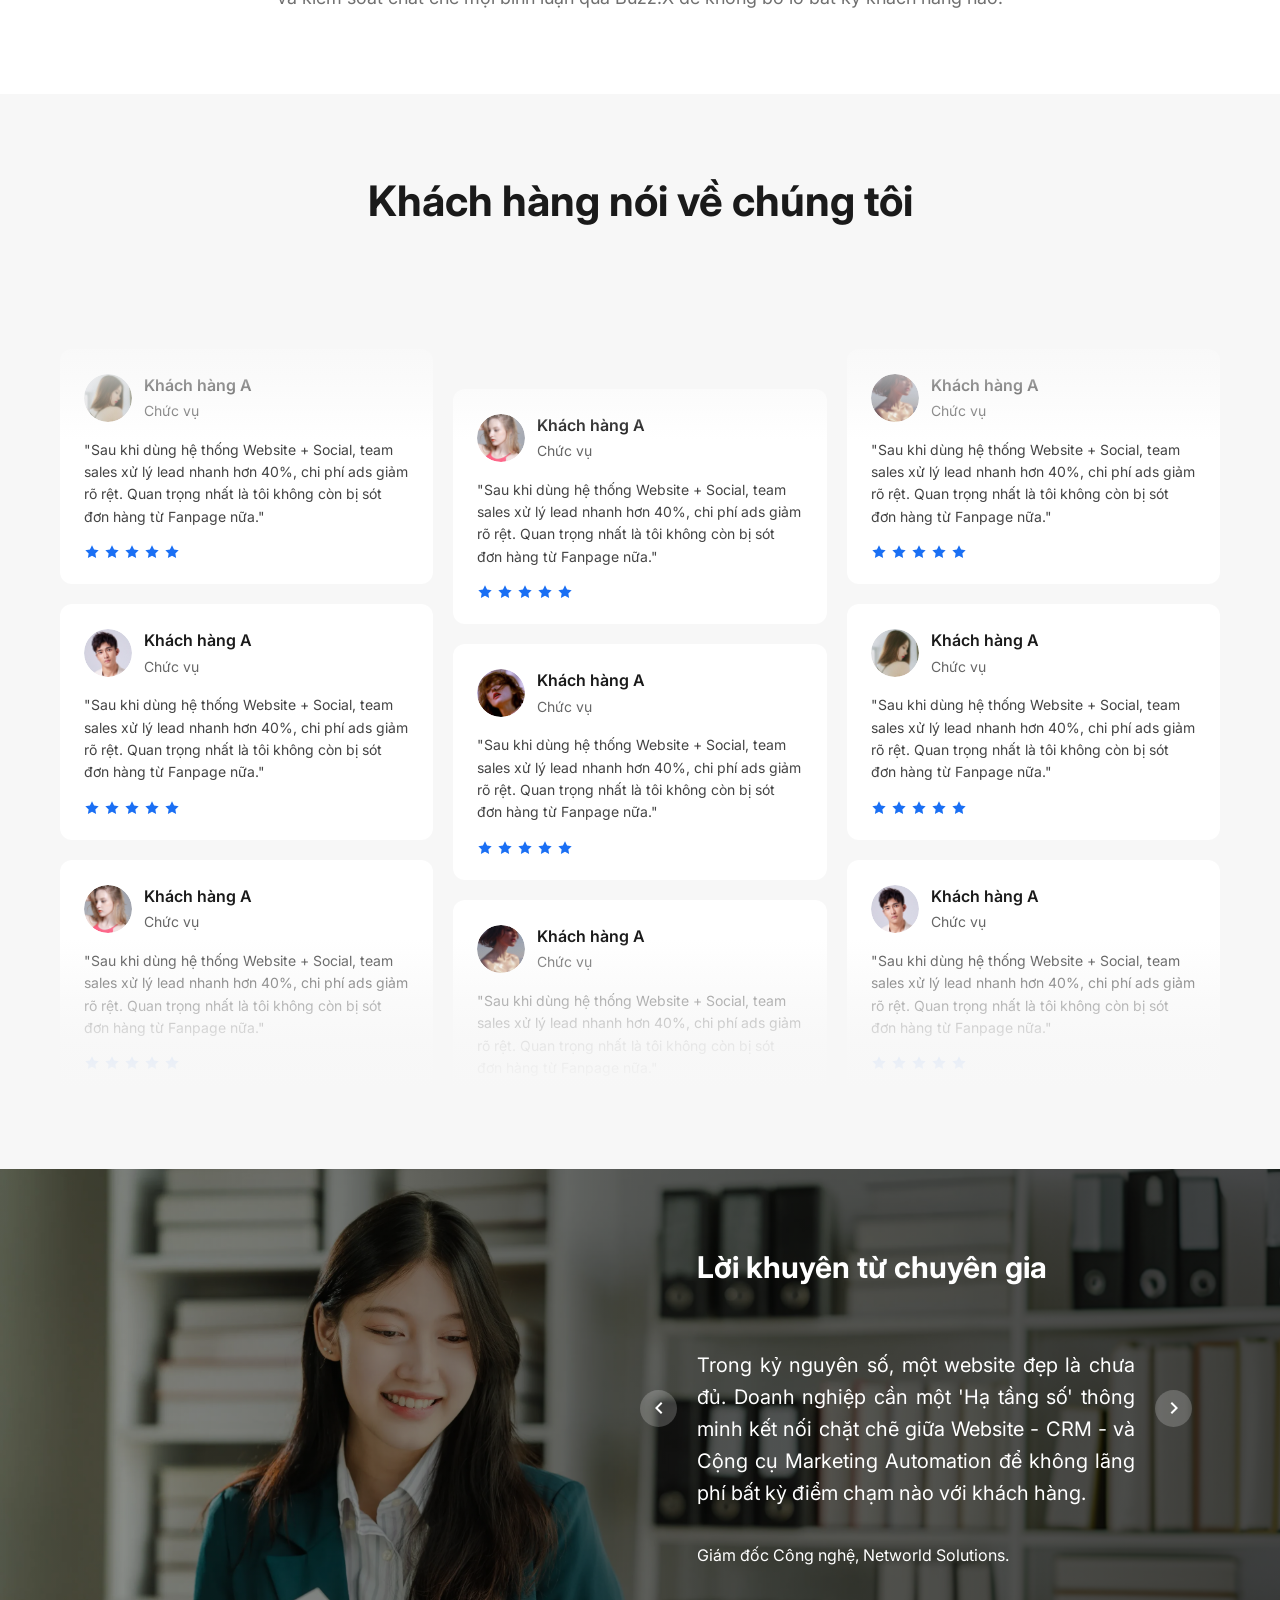
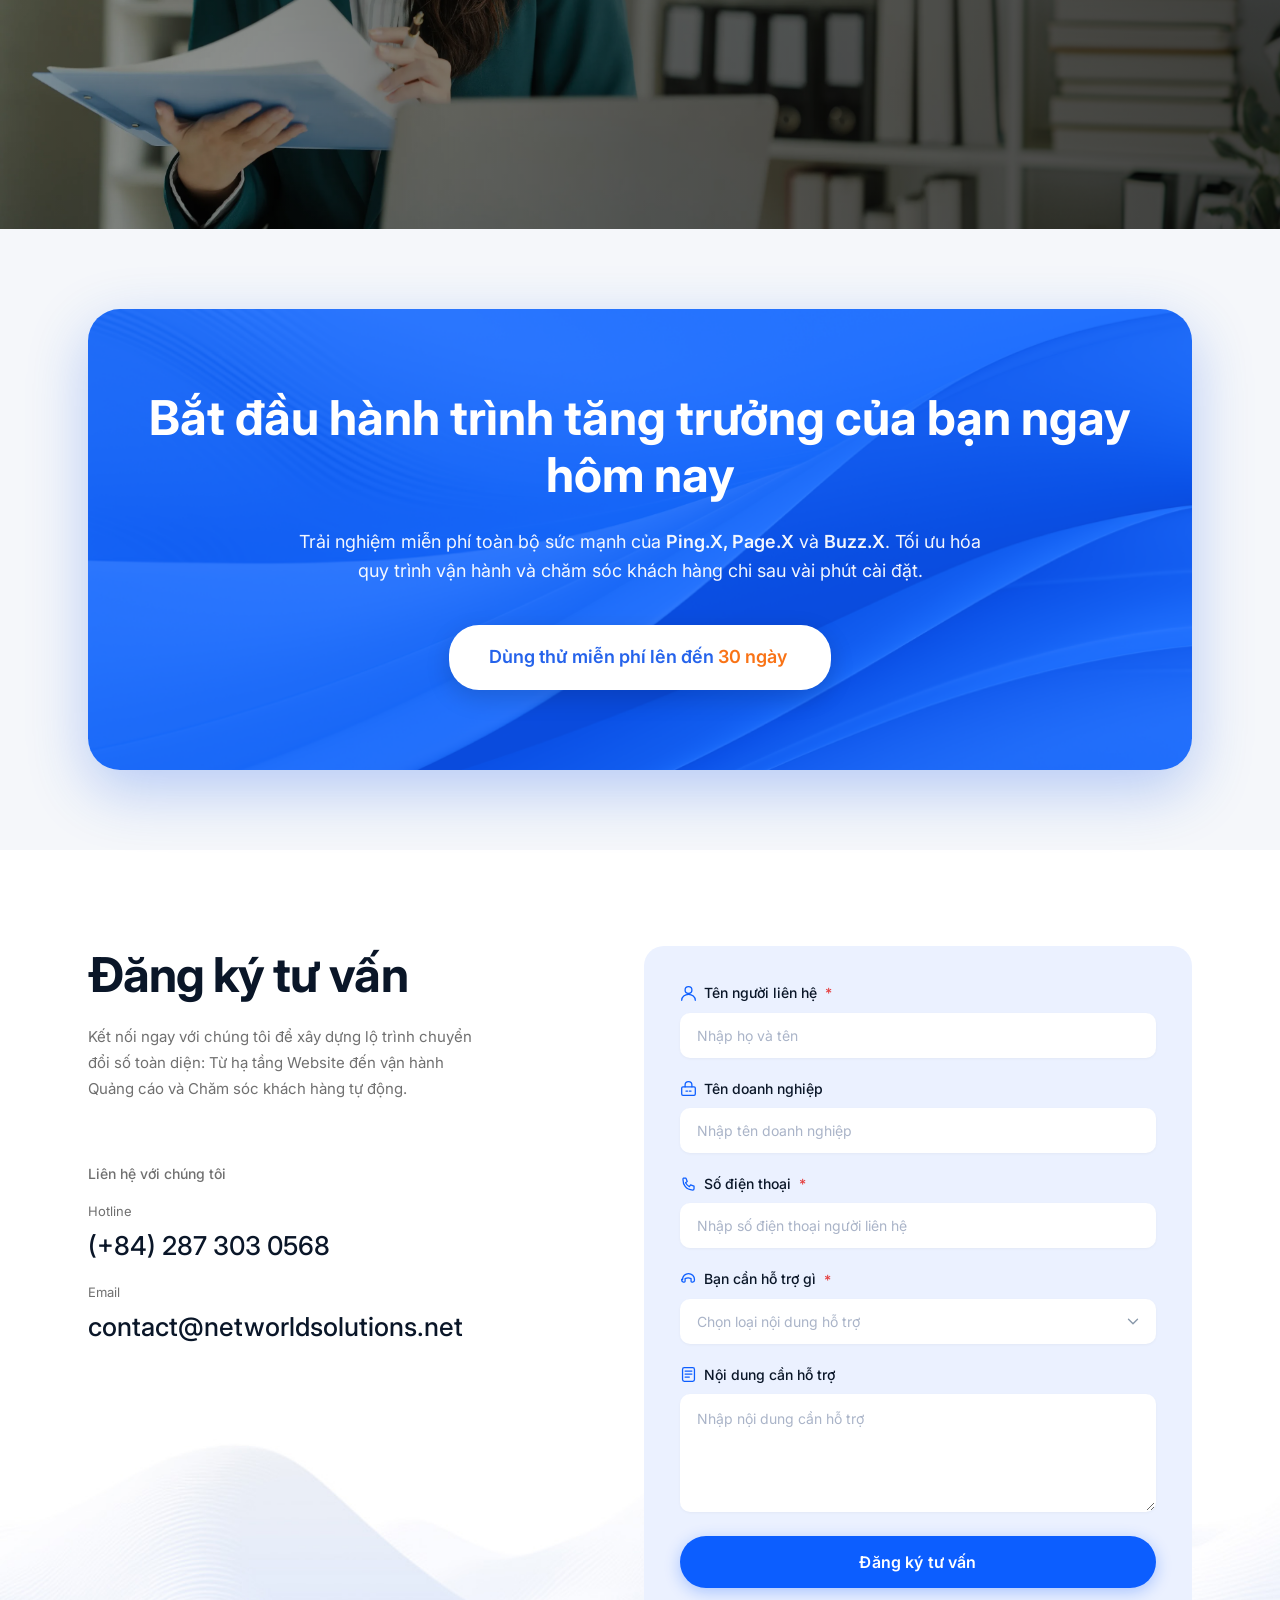
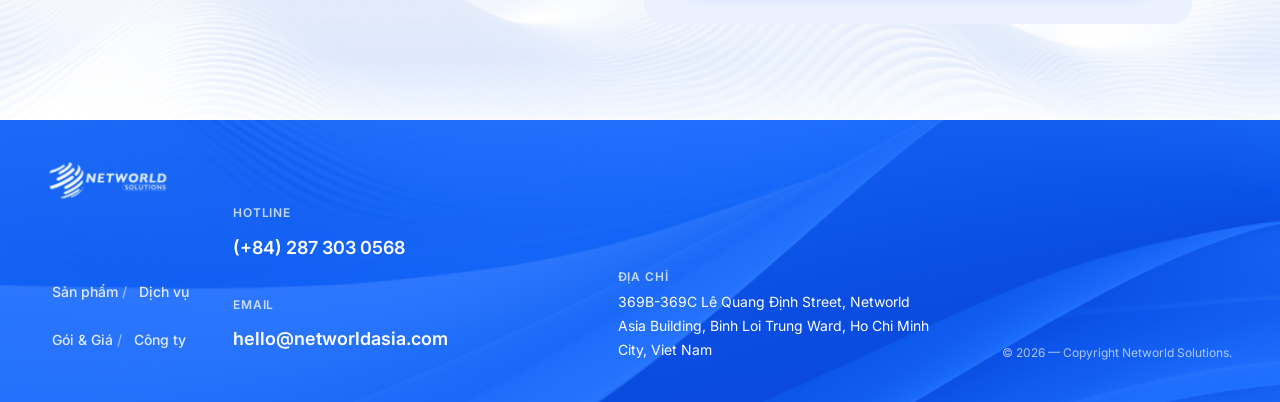
==== commit 5638c93b: "page ecom" ====
--- a/index.html
+++ b/index.html
@@ -37,6 +37,7 @@
   <link rel="stylesheet" href="assets/css/freetrial.css" />
   <link rel="stylesheet" href="assets/css/footer.css" />
   <link rel="stylesheet" href="assets/css/contact-form.css" />
+  <link rel="stylesheet" href="assets/css/nav-buttons.css" />
 
 </head>
 
@@ -312,7 +313,7 @@
           </div>
         </div>
         <!-- Youtube – ngang heading line 2 -->
-        <div class="tile-container" style="grid-column:3; grid-row:5" data-max="25" data-radius="500">
+        <div class="tile-container" style="grid-column:9; grid-row:6" data-max="25" data-radius="500">
           <div class="channel-tile" style="color:#ff0000">
             <svg viewBox="0 0 24 24" fill="currentColor">
               <path
@@ -2094,6 +2095,38 @@
 
   </footer>
 
+  <!-- Floating Contact Nav Buttons -->
+  <div class="nav-buttons" id="nav-buttons" aria-label="Liên hệ nhanh">
+
+    <!-- Phone -->
+    <a href="tel:+842873030568" class="nav-btn nav-btn--phone" id="nav-btn-phone" aria-label="Gọi điện thoại">
+      <span class="nav-btn__tooltip">Gọi ngay</span>
+      <span class="nav-btn__icon">
+        <img src="assets/images/nav-button/phone-icon.svg" alt="" width="24" height="24" aria-hidden="true">
+      </span>
+      <span class="nav-btn__pulse" aria-hidden="true"></span>
+    </a>
+
+    <!-- Zalo -->
+    <a href="https://zalo.me/842873030568" class="nav-btn nav-btn--zalo" id="nav-btn-zalo" target="_blank"
+      rel="noopener noreferrer" aria-label="Chat Zalo">
+      <span class="nav-btn__tooltip">Chat Zalo</span>
+      <span class="nav-btn__icon">
+        <img src="assets/images/nav-button/zalo-icon.svg" alt="" width="26" height="26" aria-hidden="true">
+      </span>
+    </a>
+
+    <!-- Messenger -->
+    <a href="https://m.me/networldasia" class="nav-btn nav-btn--messenger" id="nav-btn-messenger" target="_blank"
+      rel="noopener noreferrer" aria-label="Chat Facebook Messenger">
+      <span class="nav-btn__tooltip">Nhắn tin</span>
+      <span class="nav-btn__icon">
+        <img src="assets/images/nav-button/facebook-mes-icon.svg" alt="" width="24" height="24" aria-hidden="true">
+      </span>
+    </a>
+
+  </div>
+
   <!-- Scroll to Top Button -->
   <button class="scroll-to-top" id="scrollToTop" aria-label="Scroll to top">
     <svg width="14" height="16" viewBox="0 0 14 16" fill="none" xmlns="http://www.w3.org/2000/svg">
@@ -2106,8 +2139,11 @@
   <!-- Swiper JS -->
   <script src="assets/js/swiper-bundle.min.js"></script>
 
-  <!-- Main JS (loads templates and initializes components) -->
-  <script type="module" src="assets/js/main.js"></script>
+  <!-- Shared JS (header, mobile menu, scroll-to-top) -->
+  <script src="assets/js/main.js"></script>
+
+  <!-- Home-page JS (pricing, parallax, counter, template loader) -->
+  <script type="module" src="assets/js/home.js"></script>
 
   <!-- Multiplatform Swiper Init -->
   <script>
--- a/assets/css/hero.css
+++ b/assets/css/hero.css
@@ -197,7 +197,7 @@
     display: grid;
     grid-template-columns: 1fr 1fr;
     pointer-events: none;
-    z-index: 0;
+    z-index: 1;
     -webkit-mask-image: linear-gradient(to bottom, black 0%, black 58%, transparent 80%);
     mask-image: linear-gradient(to bottom, black 0%, black 58%, transparent 80%);
 }
--- a/assets/css/pricing.css
+++ b/assets/css/pricing.css
@@ -53,7 +53,7 @@
 
 /* ---------- Cards grid ---------- */
 .pricing__swiper {
-    overflow: hidden;
+    overflow: unset;
 }
 
 .pricing__grid {
@@ -90,7 +90,6 @@
     background: #EDF6FF;
     border-color: rgba(12, 94, 255, 0.25);
     box-shadow: 0 0.6rem 2.4rem rgba(12, 94, 255, 0.09);
-    transform: translateY(-0.2rem);
 }
 
 /* Active state – toggled by JS click */
@@ -104,7 +103,6 @@
 
 .pricing-card--active:hover {
     box-shadow: 0 1.4rem 4.8rem rgba(12, 94, 255, 0.22);
-    transform: translateY(-0.3rem);
 }
 
 /* ---------- Card header (name + badge) ---------- */
@@ -266,6 +264,10 @@
         /* Swiper cần flex */
     }
 
+    .pricing__swiper {
+        overflow: hidden;
+    }
+
     .pricing__swiper-pagination {
         display: block;
         margin-top: 2.4rem;
@@ -292,6 +294,10 @@
     .pricing-card--featured {
         order: 0;
     }
+
+    .pricing__grid {
+        gap: 0;
+    }
 }
 
 @media (max-width: 640px) {
--- a/assets/css/nav-buttons.css
+++ b/assets/css/nav-buttons.css
@@ -0,0 +1,161 @@
+/* ============================================================
+   NAV-BUTTONS.CSS – Floating Contact Buttons (right side)
+   Networld Asia – Digital Marketing Landing Page
+   ============================================================ */
+
+/* ─── Container: stacked vertically, fixed right ─── */
+.nav-buttons {
+    position: fixed;
+    right: var(--space-md);
+    /* 16px from right edge */
+    bottom: 14rem;
+    /* above scroll-to-top button */
+    display: flex;
+    flex-direction: column;
+    align-items: center;
+    gap: var(--space-sm);
+    z-index: var(--z-modal);
+}
+
+/* ─── Individual button ─── */
+.nav-btn {
+    position: relative;
+    display: flex;
+    align-items: center;
+    justify-content: center;
+    width: 5.2rem;
+    /* 52px */
+    height: 5.2rem;
+    border-radius: var(--radius-full);
+    background: var(--color-primary);
+    box-shadow: var(--shadow-md);
+    text-decoration: none;
+    transition: transform var(--transition-fast), box-shadow var(--transition-fast);
+    flex-shrink: 0;
+}
+
+.nav-btn:hover {
+    transform: scale(1.05);
+    box-shadow: var(--shadow-lg);
+}
+
+/* ─── Icon wrapper ─── */
+.nav-btn__icon {
+    display: flex;
+    align-items: center;
+    justify-content: center;
+    position: relative;
+    z-index: 1;
+}
+
+/* ─── Tooltip (appears to the left on hover) ─── */
+.nav-btn__tooltip {
+    position: absolute;
+    right: calc(100% + 1rem);
+    top: 50%;
+    transform: translateY(-50%) translateX(6px);
+    background: var(--color-secondary);
+    color: var(--color-text-white);
+    font-size: var(--font-xs);
+    font-weight: 500;
+    white-space: nowrap;
+    padding: 0.5rem 1rem;
+    border-radius: var(--radius-sm);
+    opacity: 0;
+    pointer-events: none;
+    transition: opacity var(--transition-fast), transform var(--transition-fast);
+}
+
+/* Tooltip arrow */
+.nav-btn__tooltip::after {
+    content: '';
+    position: absolute;
+    left: 100%;
+    top: 50%;
+    transform: translateY(-50%);
+    border: 5px solid transparent;
+    border-left-color: var(--color-secondary);
+}
+
+.nav-btn:hover .nav-btn__tooltip {
+    opacity: 1;
+    transform: translateY(-50%) translateX(0);
+}
+
+/* ─── Phone button: pulse ring animation ─── */
+.nav-btn--phone {
+    background: var(--color-primary);
+}
+
+.nav-btn__pulse {
+    position: absolute;
+    inset: 0;
+    border-radius: var(--radius-full);
+    border: 2px solid var(--color-primary);
+    animation: nav-pulse 2s ease-out infinite;
+    pointer-events: none;
+}
+
+@keyframes nav-pulse {
+    0% {
+        transform: scale(1);
+        opacity: 0.8;
+    }
+
+    70% {
+        transform: scale(1.5);
+        opacity: 0;
+    }
+
+    100% {
+        transform: scale(1.5);
+        opacity: 0;
+    }
+}
+
+/* ─── Zalo: brand color built into SVG ─── */
+.nav-btn--zalo {
+    /* background: transparent; */
+    box-shadow: 0 0.4rem 1.6rem rgba(0, 104, 255, 0.3);
+}
+
+.nav-btn--zalo:hover {
+    box-shadow: 0 0.8rem 2.4rem rgba(0, 104, 255, 0.4);
+}
+
+/* ─── Messenger: gradient brand color built into SVG ─── */
+.nav-btn--messenger {
+    background: var(--color-primary);
+    box-shadow: 0 0.4rem 1.6rem rgba(12, 94, 255, 0.3);
+}
+
+/* ─── Mobile: slightly smaller, closer to edge ─── */
+@media (max-width: 768px) {
+    .nav-buttons {
+        right: var(--space-sm);
+        bottom: 10rem;
+        gap: var(--space-xs);
+    }
+
+    .nav-btn {
+        width: 4.8rem;
+        height: 4.8rem;
+    }
+
+    /* Hide tooltip on mobile (no hover state on touch) */
+    .nav-btn__tooltip {
+        display: none;
+    }
+}
+
+@media (max-width: 480px) {
+    .nav-buttons {
+        right: var(--space-sm);
+        bottom: 9rem;
+    }
+
+    .nav-btn {
+        width: 4.4rem;
+        height: 4.4rem;
+    }
+}
